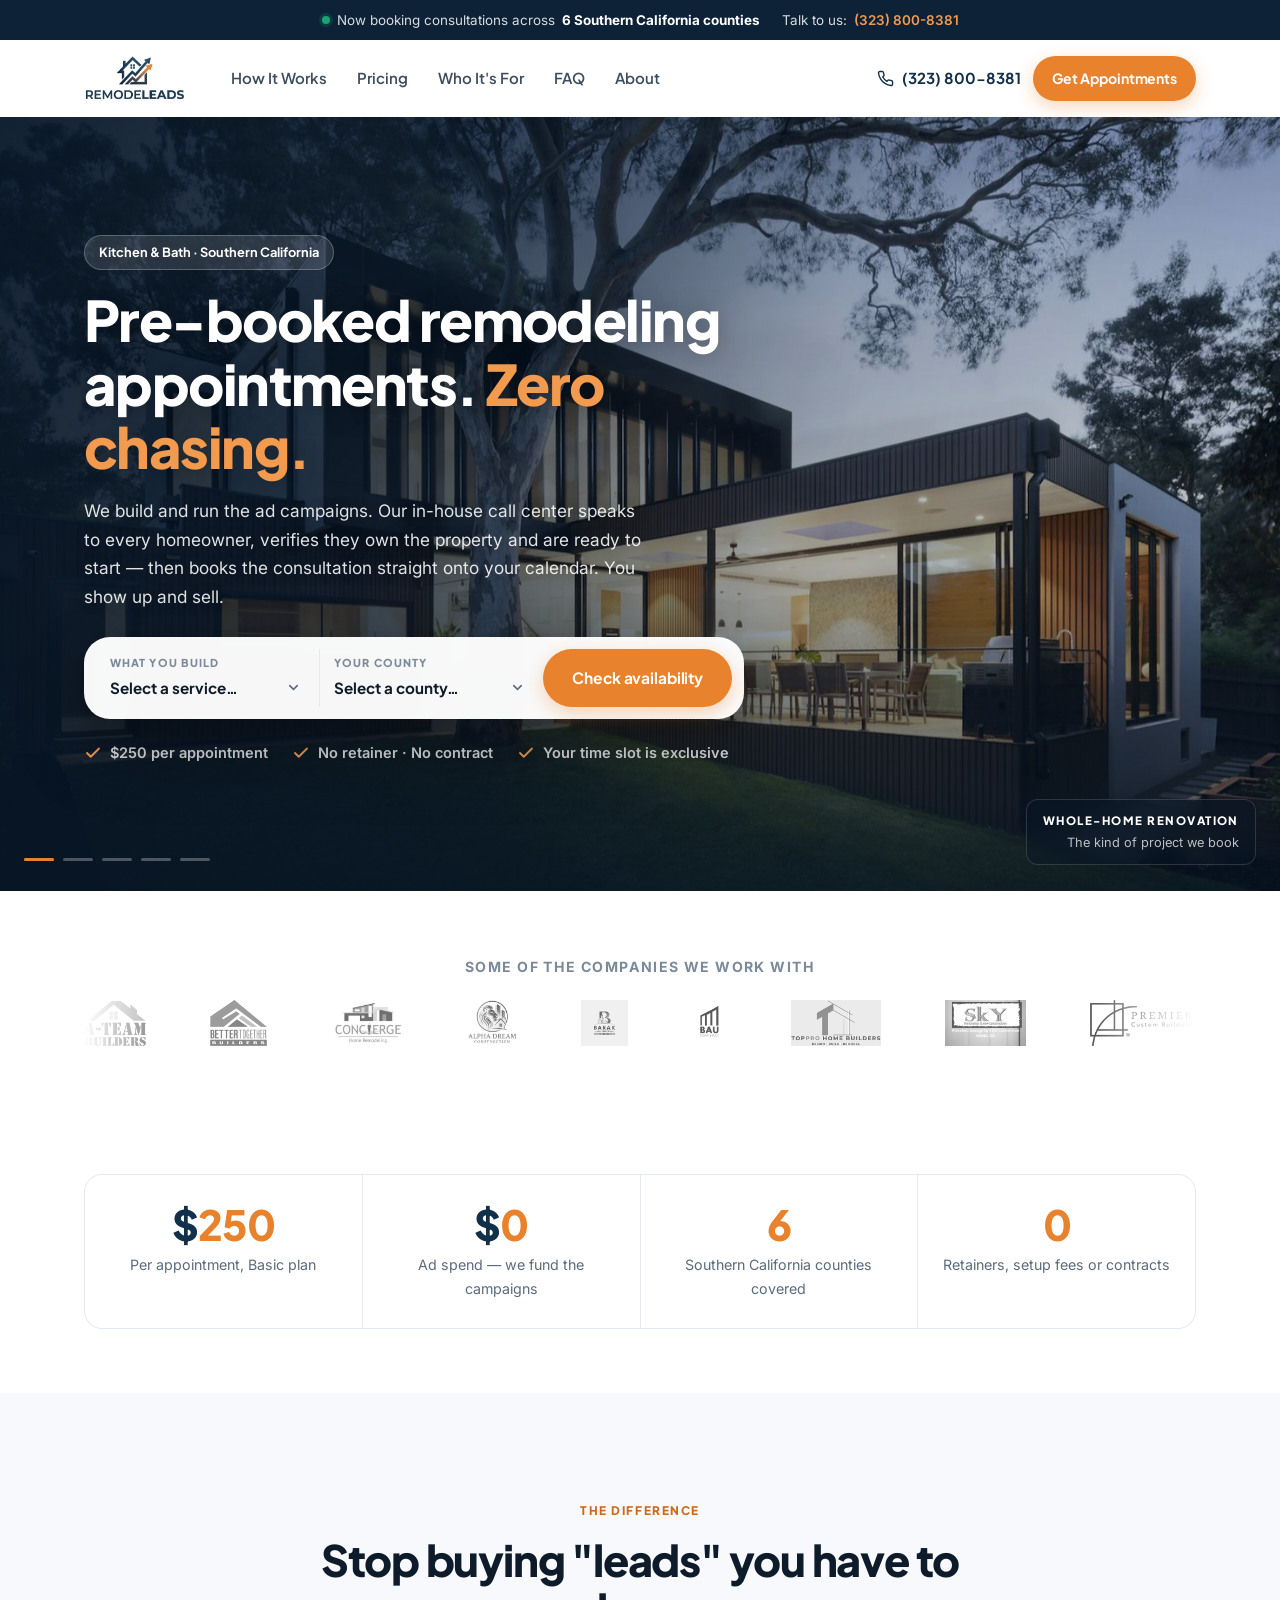
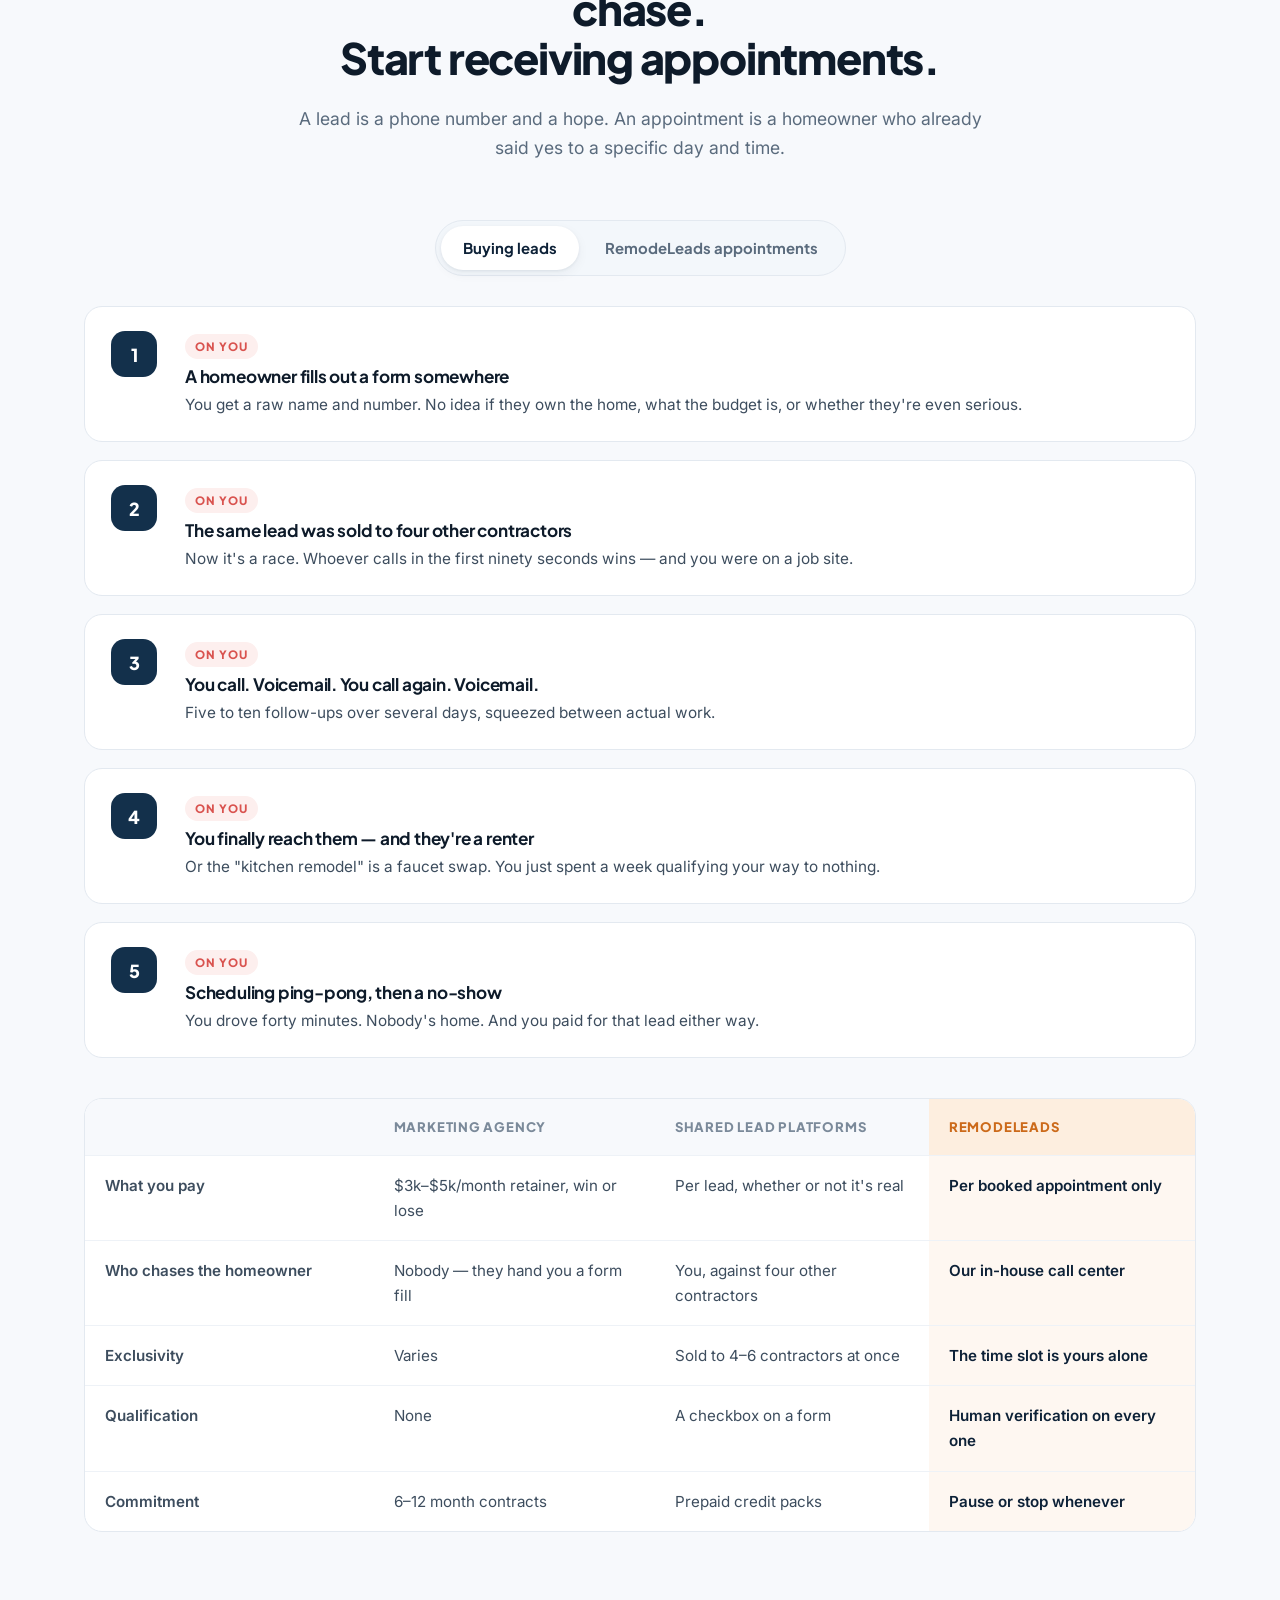
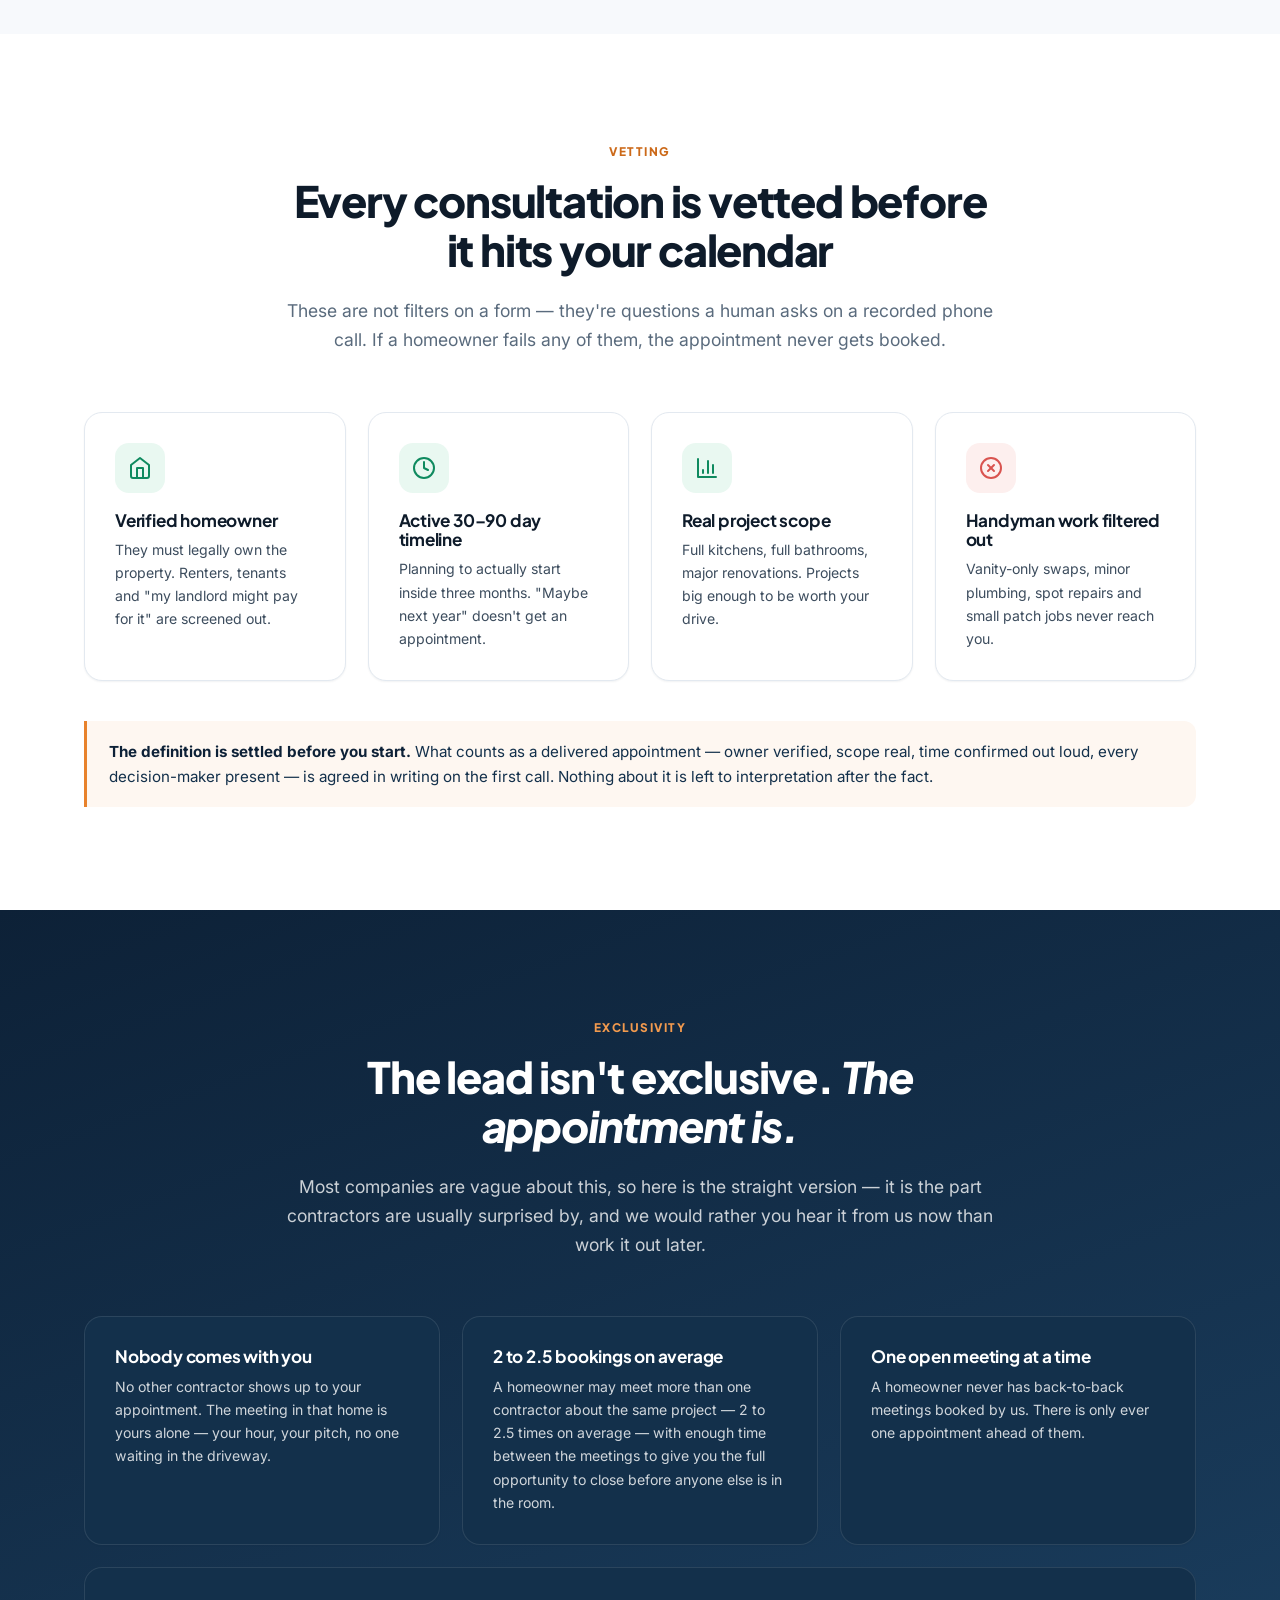
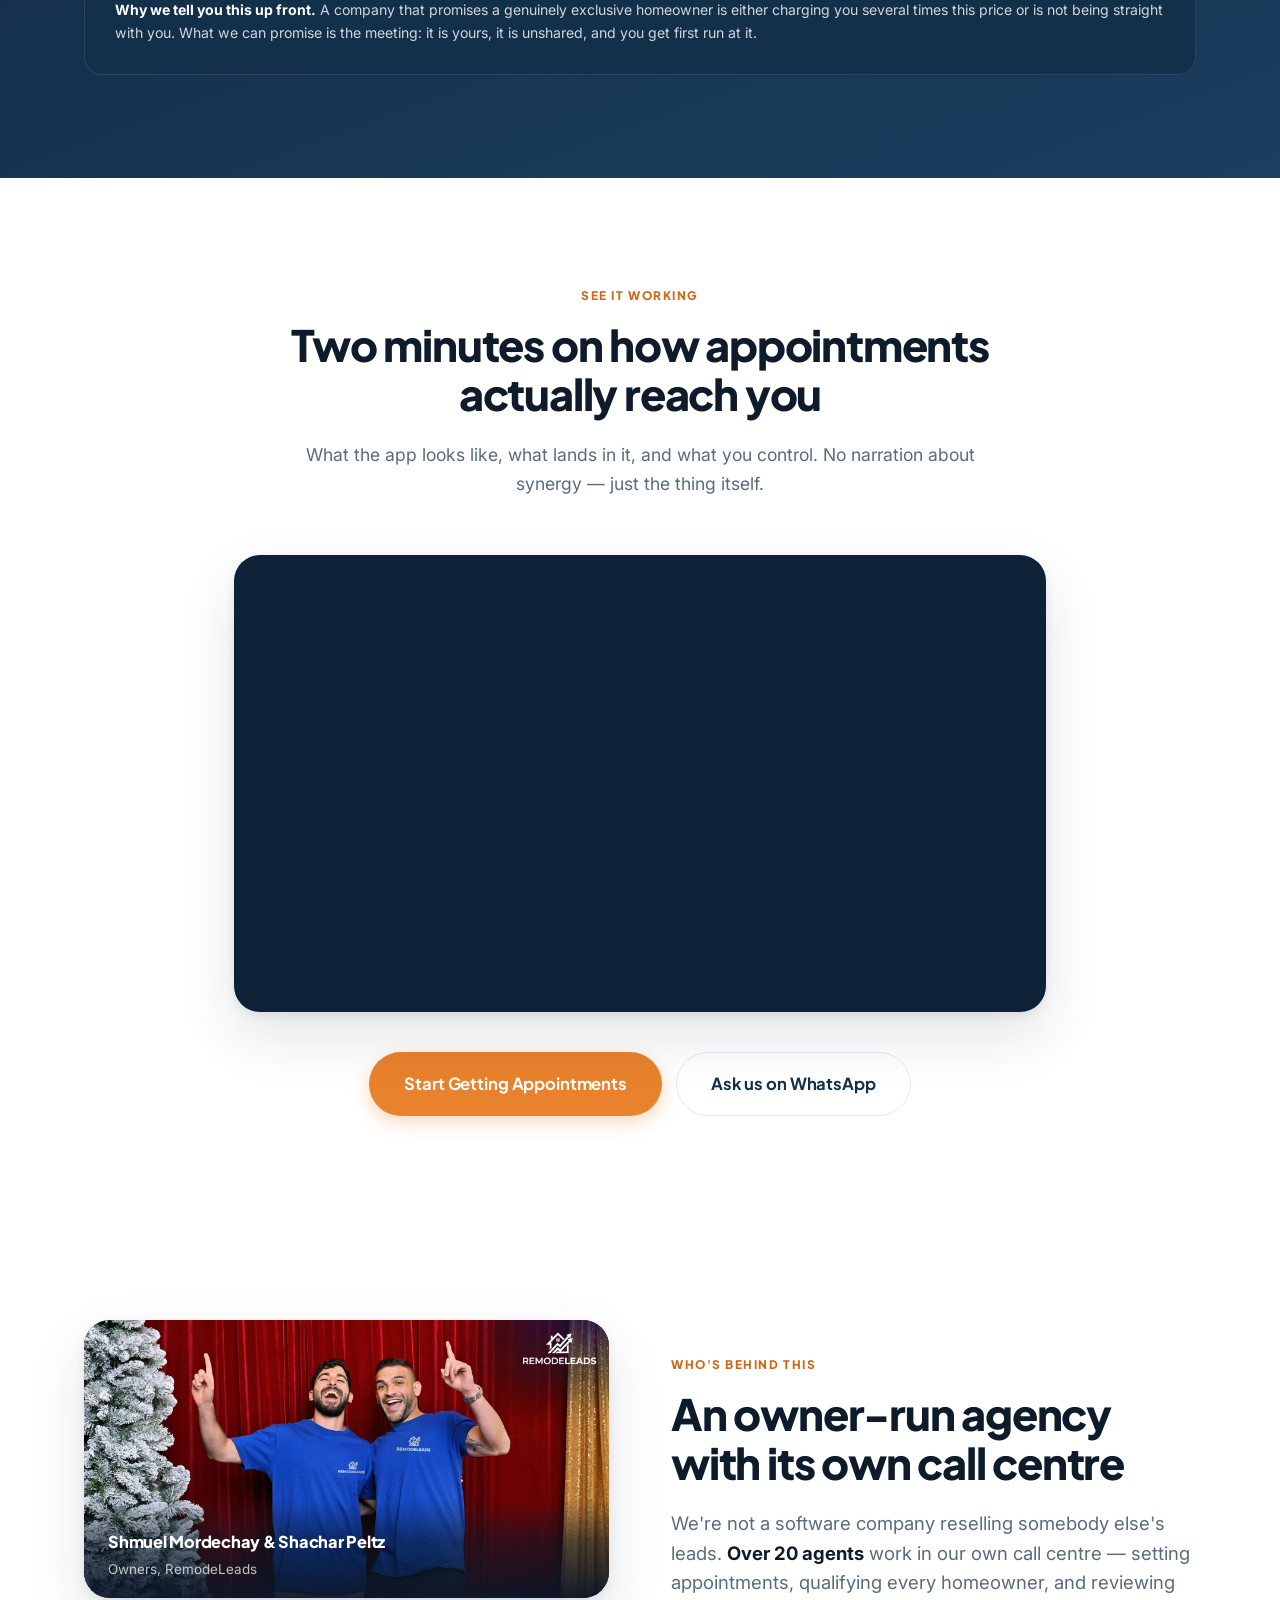
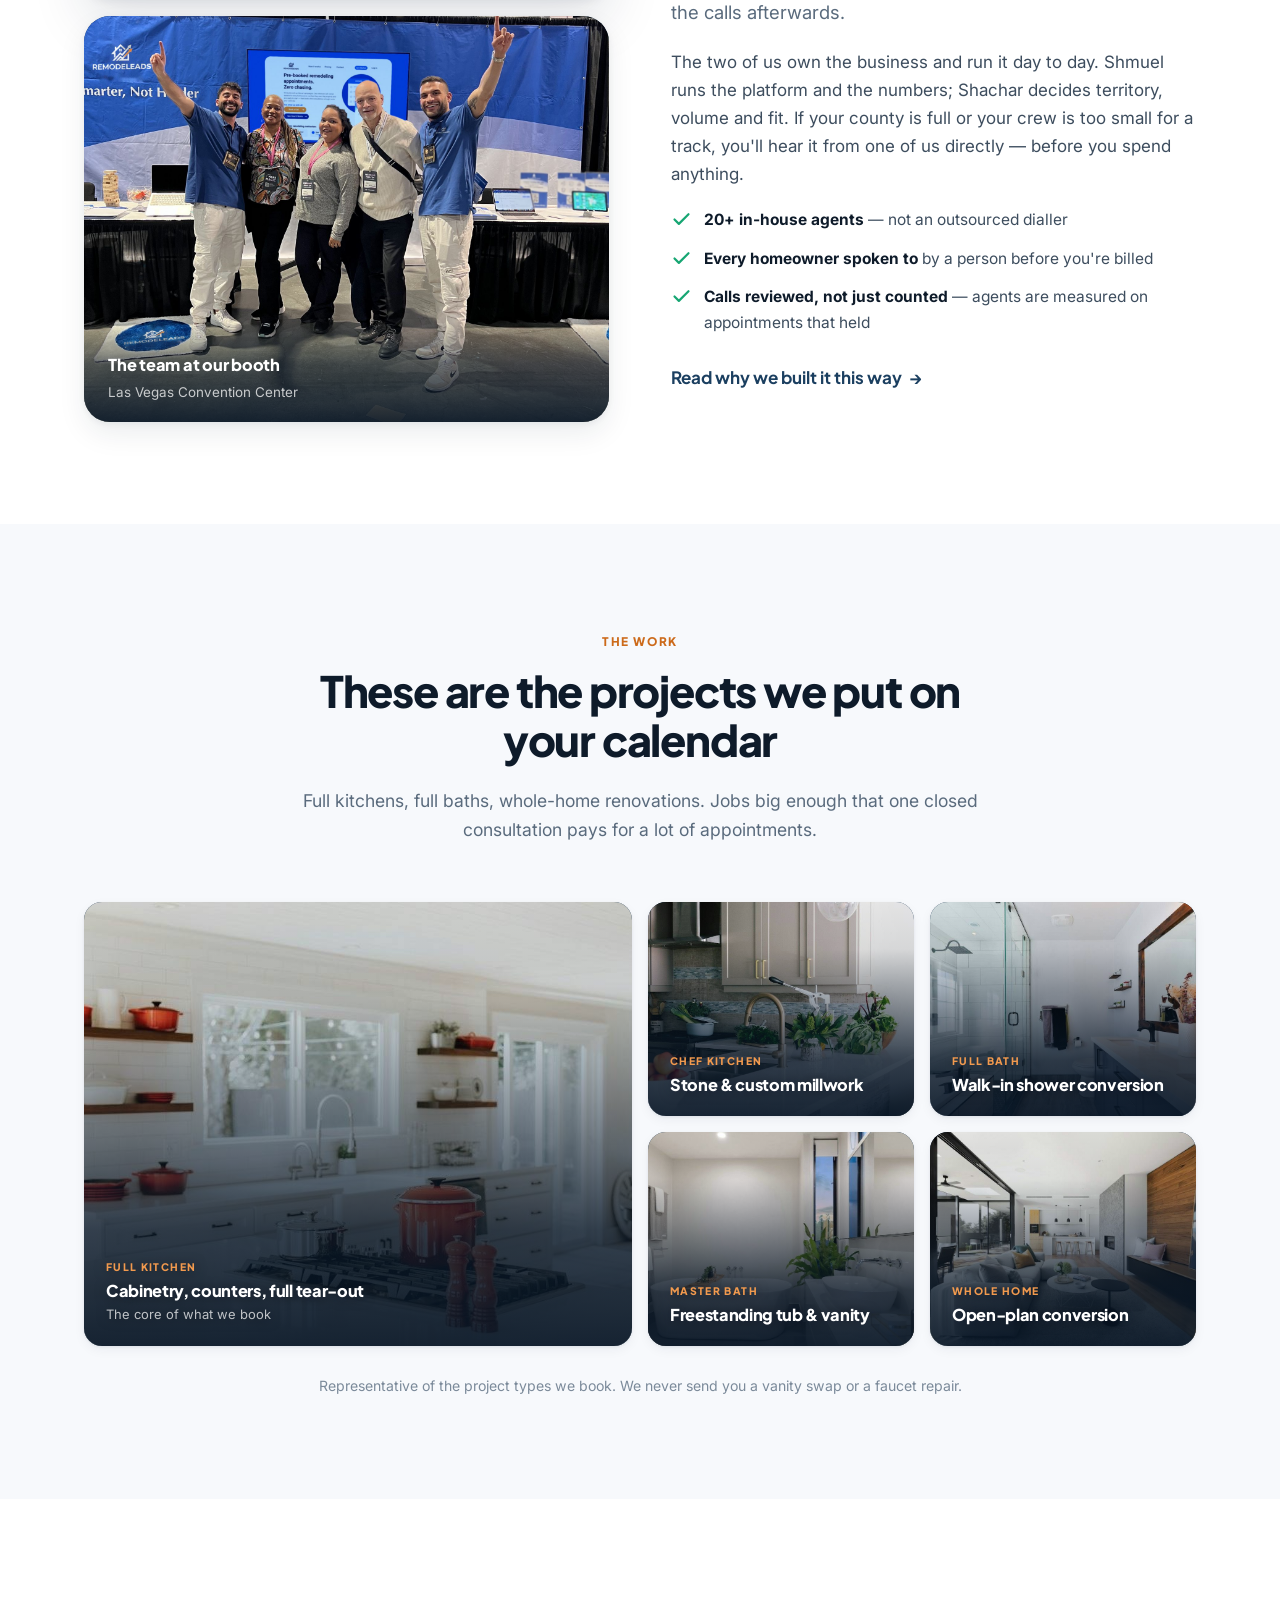
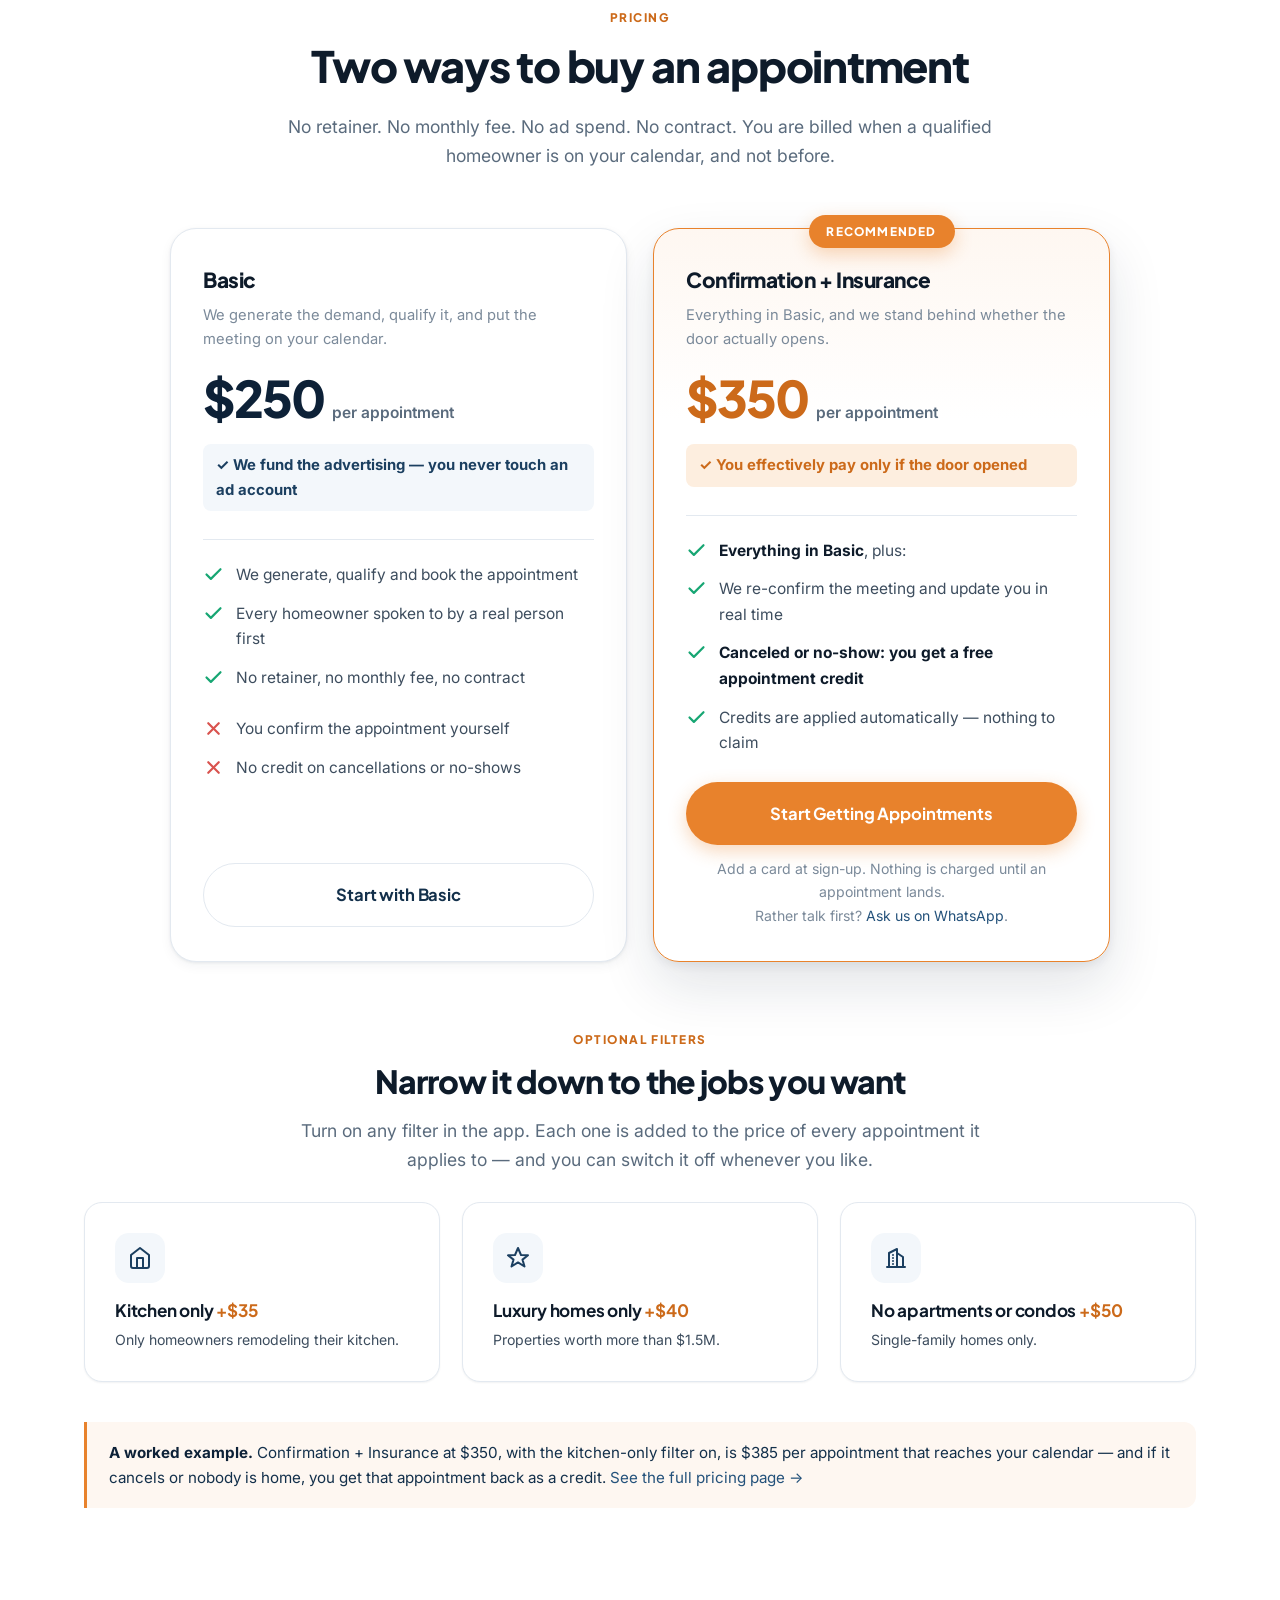
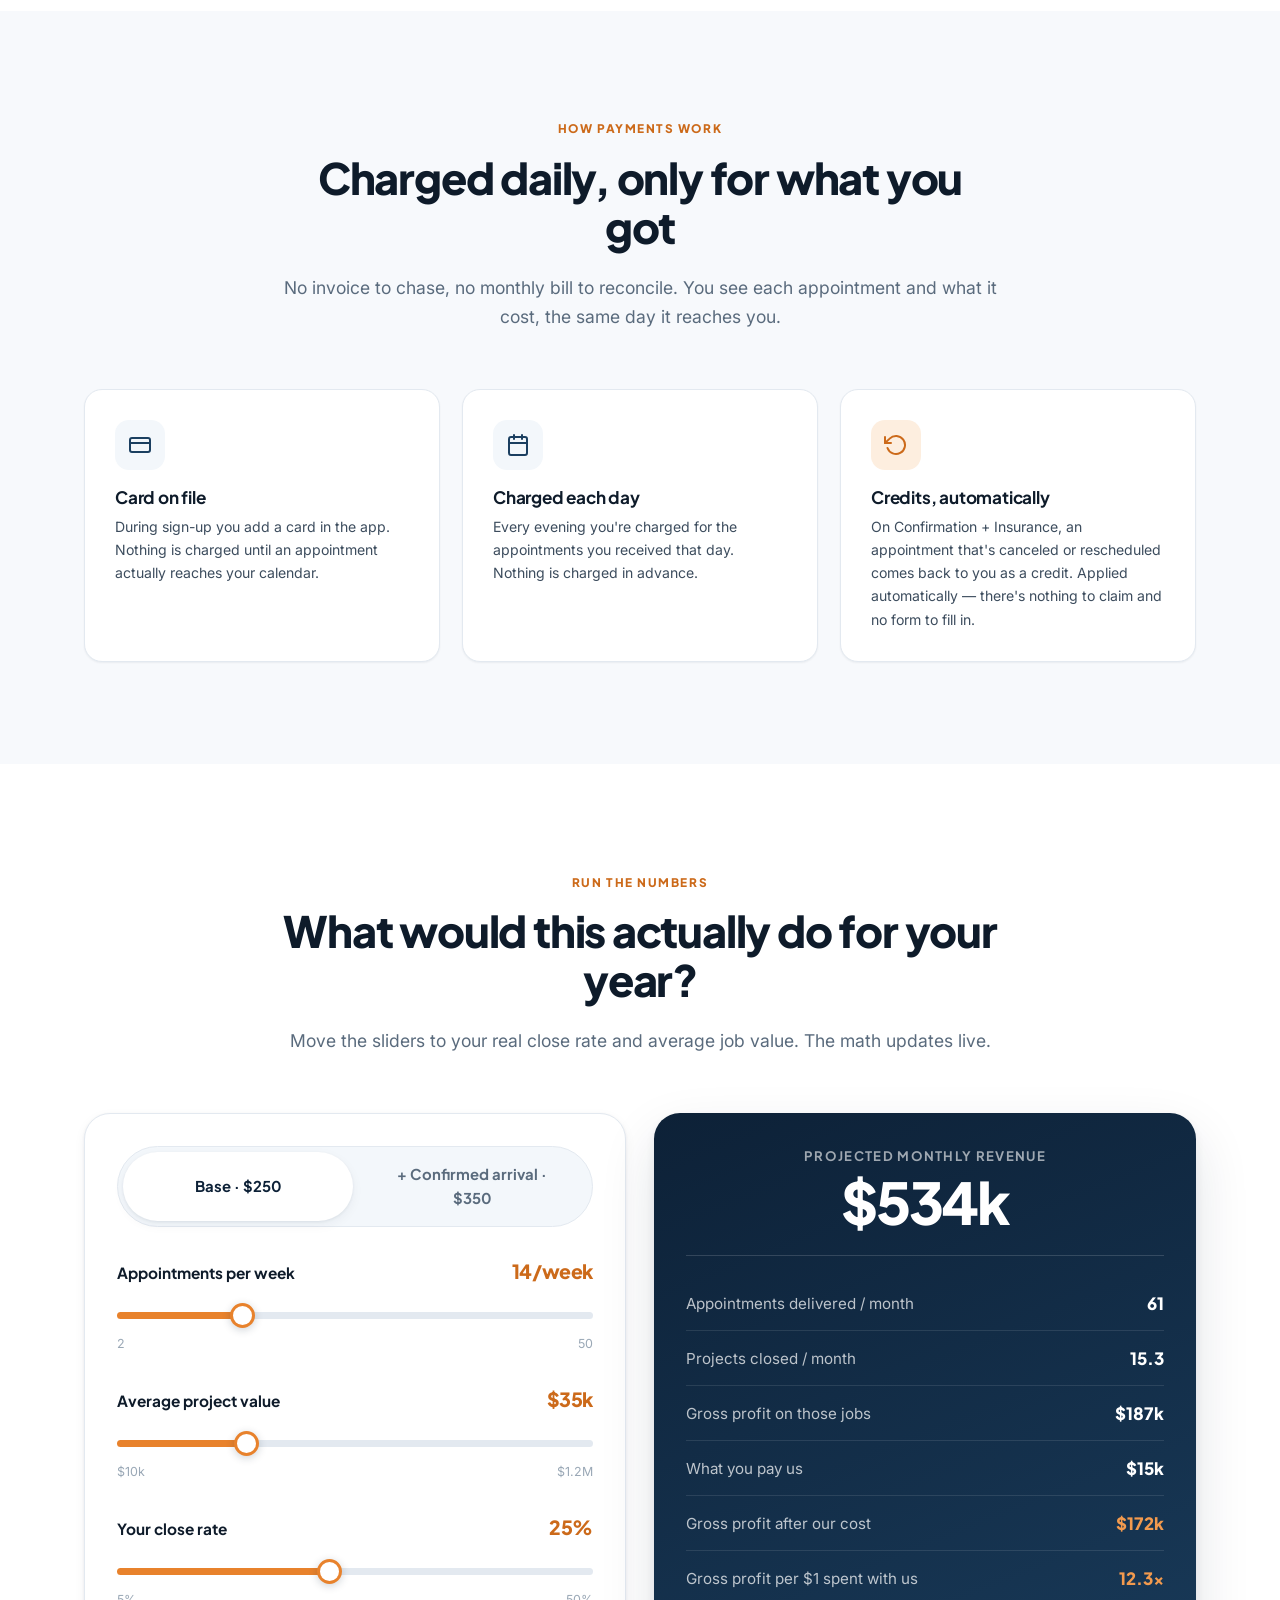
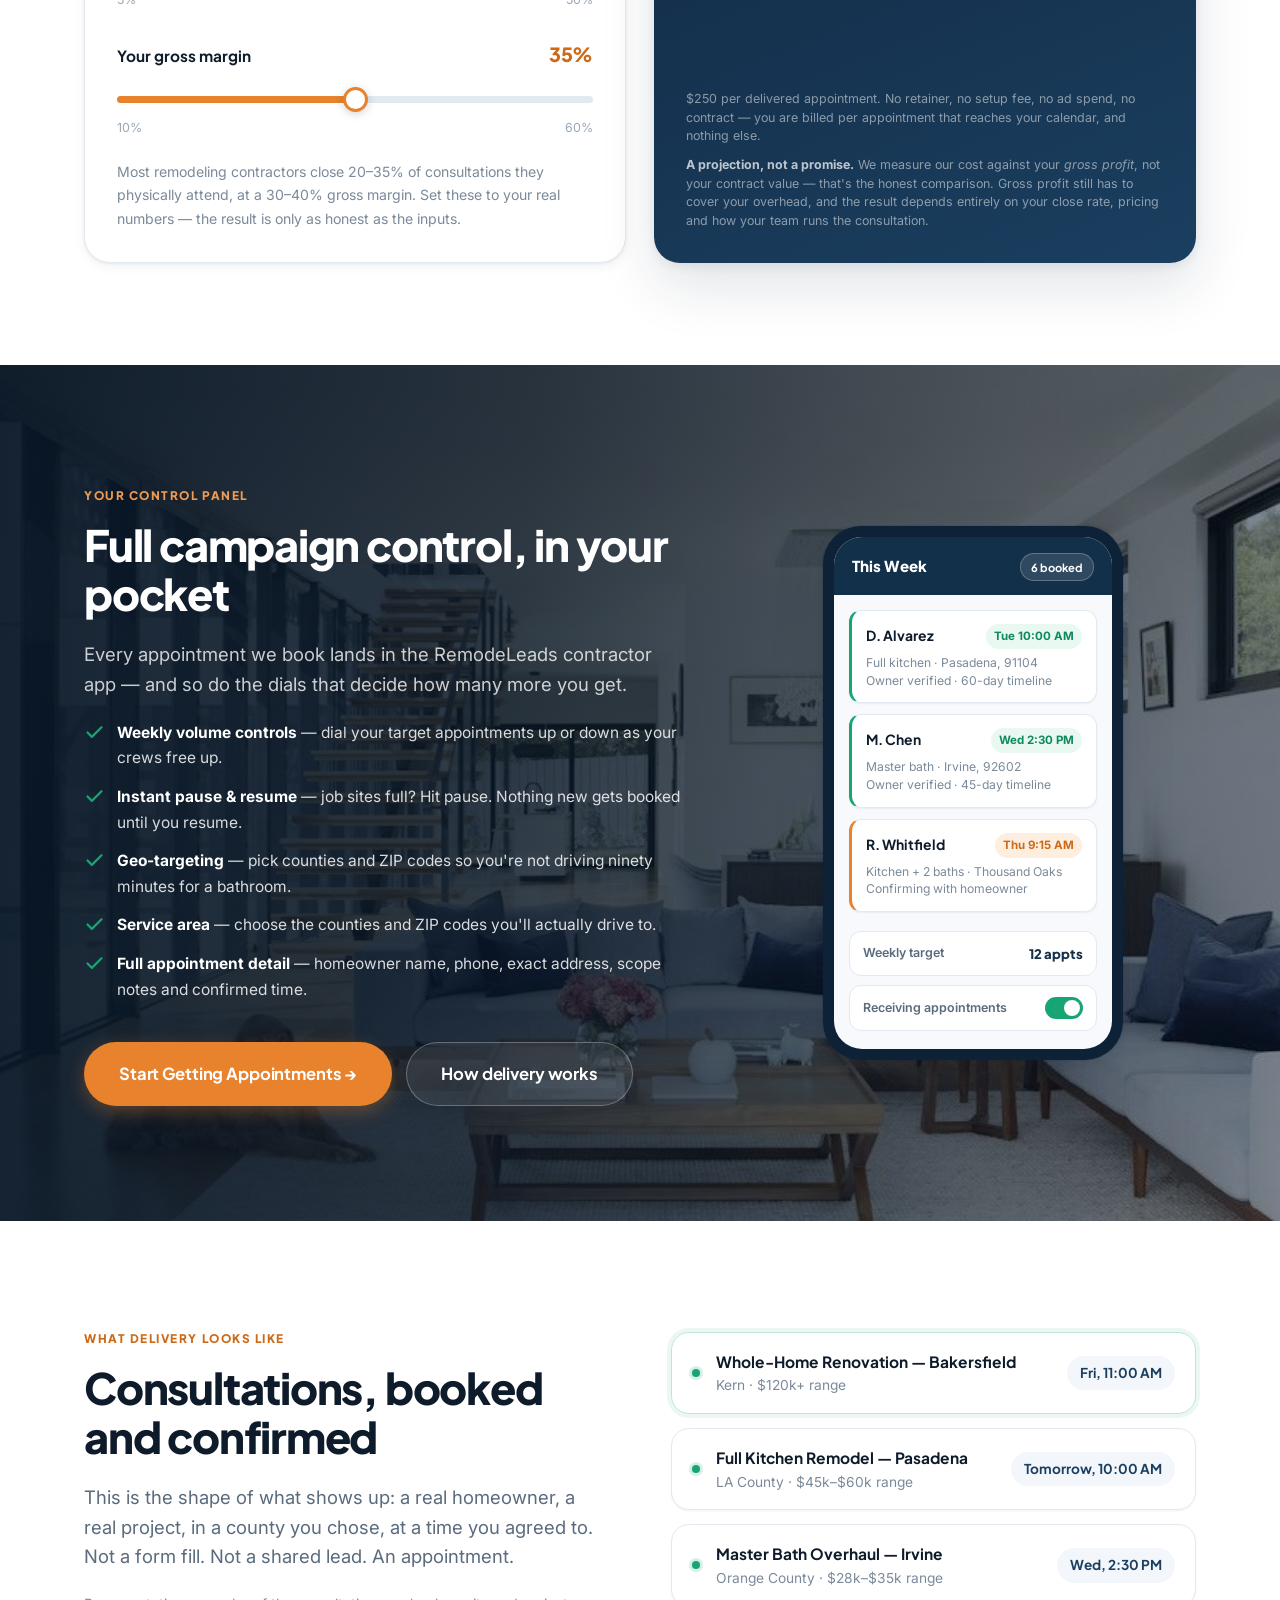
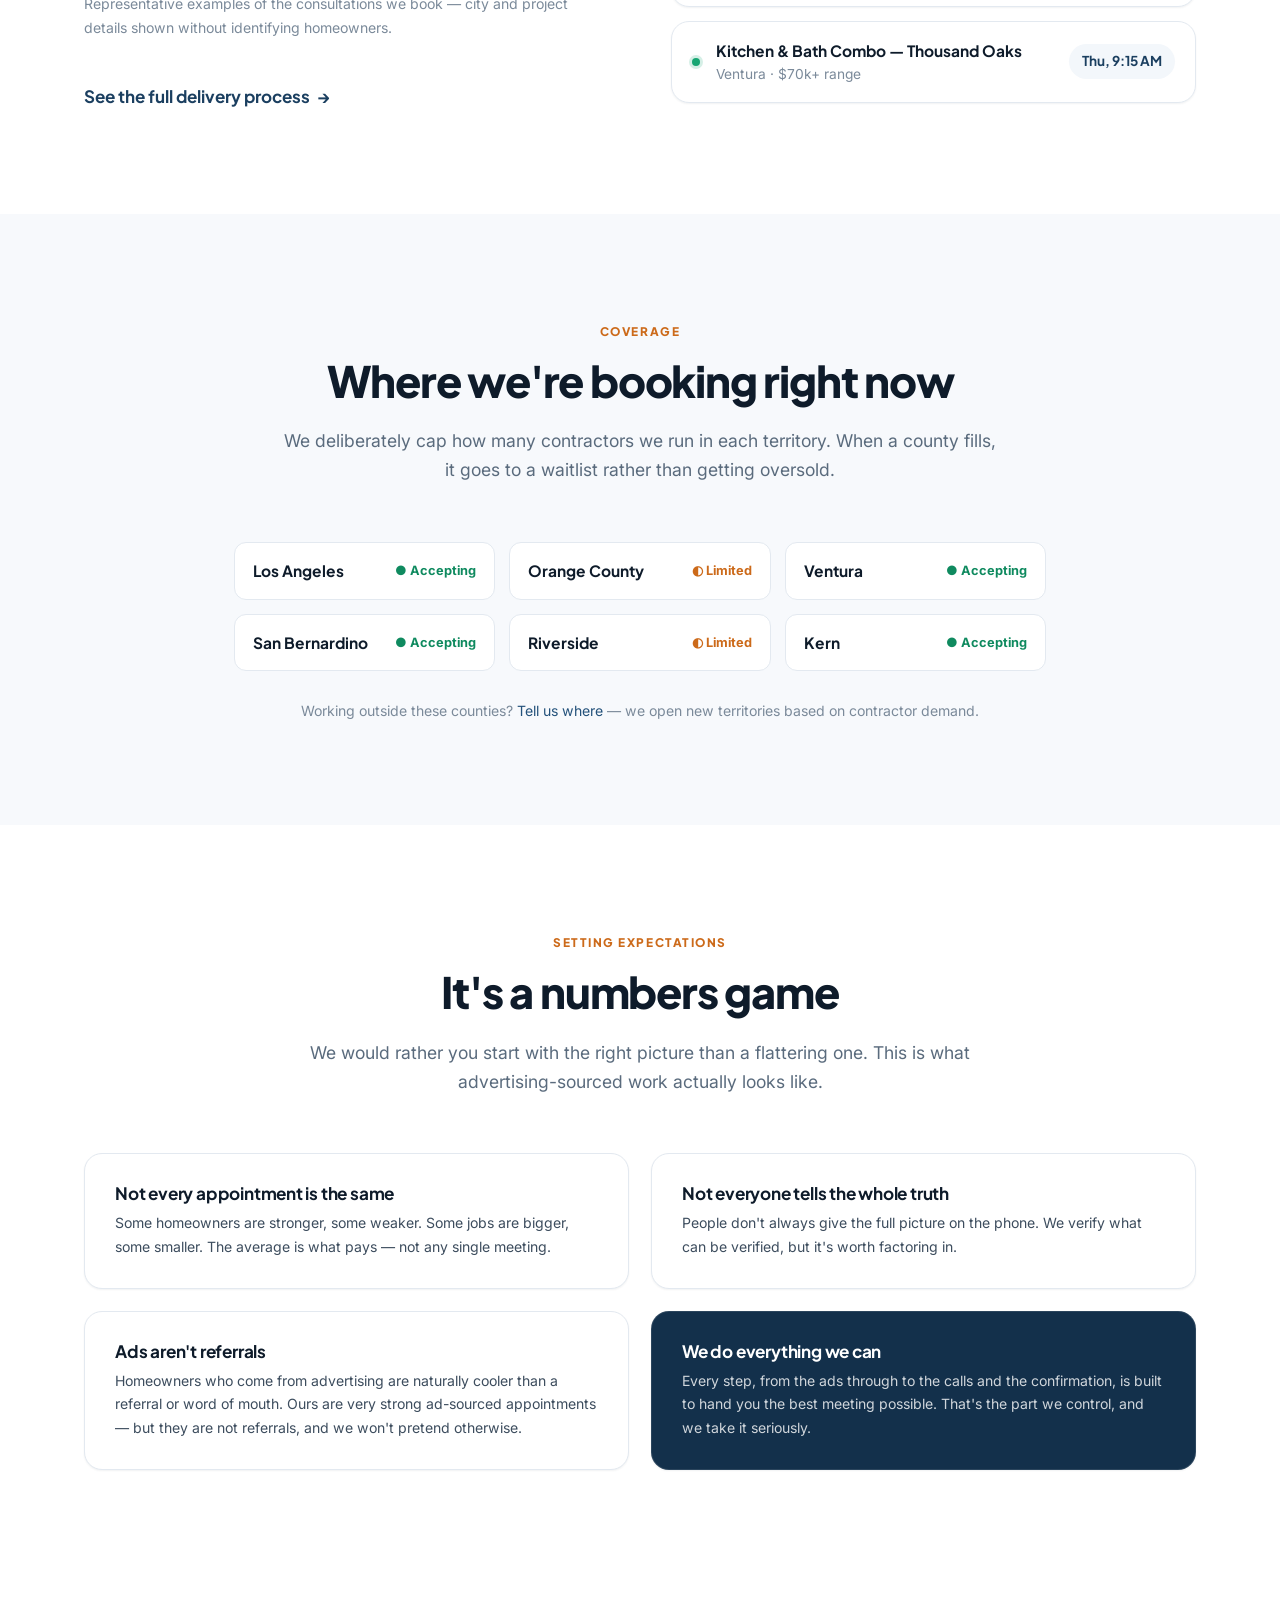
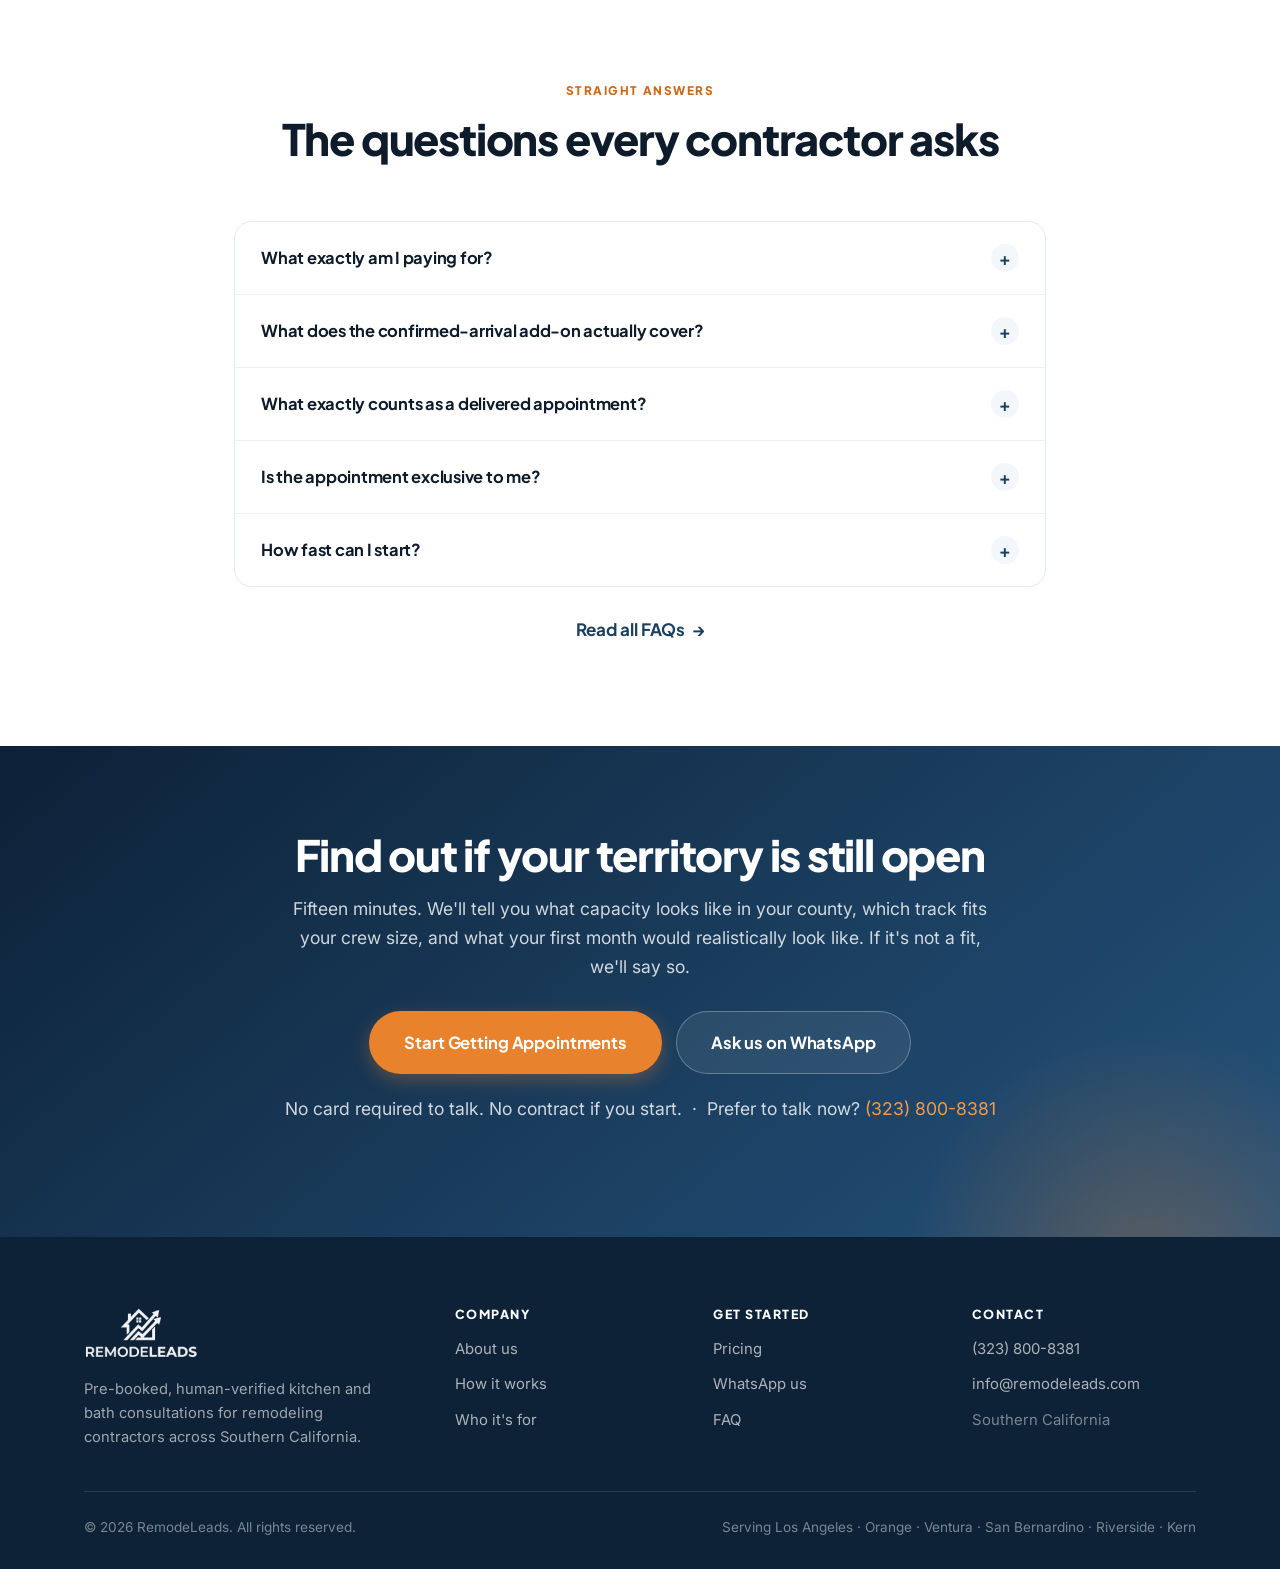
==== index.html @ 5378f680 "RemodeLeads marketing site Static HTML/CSS/JS, no build step, no dependencies. Pricing is Basic and " ====
<!DOCTYPE html>
<html lang="en-US">
<head>
<meta charset="UTF-8">
<meta name="viewport" content="width=device-width, initial-scale=1">
<title>RemodeLeads — Pre-Booked Kitchen &amp; Bath Appointments for California Contractors</title>
<meta name="description" content="We run the ad campaigns and our in-house call center qualifies every homeowner, then books the consultation straight onto your calendar. $250 per appointment. No retainer, no setup fee, no ad spend, no contract.">
<link rel="icon" type="image/png" href="assets/img/favicon.png">
<link rel="preconnect" href="https://fonts.googleapis.com">
<link rel="preconnect" href="https://fonts.gstatic.com" crossorigin>
<link href="https://fonts.googleapis.com/css2?family=Inter:wght@400;500;600;700&family=Plus+Jakarta+Sans:wght@600;700;800&display=swap" rel="stylesheet">
<noscript><style>.reveal{opacity:1!important;transform:none!important}</style></noscript>
<link rel="stylesheet" href="assets/css/styles.css?v=7">
</head>
<body>

<!-- ============================ TOP BAR ============================ -->
<div class="topbar">
  <div class="container topbar__inner">
    <span class="topbar__item"><span class="dot dot--pulse"></span> Now booking consultations across <strong>6 Southern California counties</strong></span>
    <span class="topbar__item">Talk to us: <a href="tel:+13238008381">(323) 800-8381</a></span>
  </div>
</div>

<!-- ============================ HEADER ============================= -->
<header class="site-header">
  <div class="container">
    <nav class="nav" aria-label="Main">
      <a class="nav__logo" href="index.html" aria-label="RemodeLeads home">
        <img src="assets/img/logo.png" alt="RemodeLeads">
      </a>
      <ul class="nav__links">
        <li><a href="how-it-works.html">How It Works</a></li>
        <li><a href="pricing.html">Pricing</a></li>
        <li><a href="who-its-for.html">Who It's For</a></li>
        <li><a href="faq.html">FAQ</a></li>
        <li><a href="about.html">About</a></li>
      </ul>
      <span class="nav__spacer"></span>
      <div class="nav__actions">
        <a class="nav__phone" href="tel:+13238008381">
          <svg viewBox="0 0 24 24" fill="none" stroke="currentColor" stroke-width="2" stroke-linecap="round" stroke-linejoin="round"><path d="M22 16.92v3a2 2 0 0 1-2.18 2 19.79 19.79 0 0 1-8.63-3.07 19.5 19.5 0 0 1-6-6 19.79 19.79 0 0 1-3.07-8.67A2 2 0 0 1 4.11 2h3a2 2 0 0 1 2 1.72c.13.96.36 1.9.7 2.81a2 2 0 0 1-.45 2.11L8.09 9.91a16 16 0 0 0 6 6l1.27-1.27a2 2 0 0 1 2.11-.45c.9.34 1.85.57 2.81.7A2 2 0 0 1 22 16.92z"/></svg>
          <span>(323) 800-8381</span>
        </a>
        <a class="btn btn--primary btn--sm" href="https://app.remodeleads.com/join">Get Appointments</a>
        <button class="nav__toggle" aria-label="Open menu" aria-expanded="false"><span></span></button>
      </div>
    </nav>
  </div>
  <div class="mobile-menu">
    <div class="container">
      <ul>
        <li><a href="how-it-works.html">How It Works</a></li>
        <li><a href="pricing.html">Pricing</a></li>
        <li><a href="who-its-for.html">Who It's For</a></li>
        <li><a href="faq.html">FAQ</a></li>
        <li><a href="about.html">About</a></li>
      </ul>
      <a class="btn btn--primary btn--block" href="https://app.remodeleads.com/join">Start Getting Appointments</a>
    </div>
  </div>
</header>

<main>

<!-- ============================== HERO ============================= -->
<!-- Full-bleed photo slideshow. Slides + captions are defined in the SLIDES
     array in site.js; the first one is inlined here so it paints immediately. -->
<section class="hero">
  <div class="hero__bg" id="hero-bg" aria-hidden="true">
    <div class="hero__slide is-active" style="background-image:url('assets/img/hero/hero-1.jpg')"></div>
  </div>
  <div class="hero__scrim" aria-hidden="true"></div>

  <div class="container">
    <div class="hero__inner">
      <span class="badge badge--light">Kitchen &amp; Bath · Southern California</span>
      <h1 class="mt-0" style="margin-top:18px">Pre-booked remodeling appointments. <em>Zero chasing.</em></h1>
      <p class="hero__sub">
        We build and run the ad campaigns. Our in-house call center speaks to every homeowner,
        verifies they own the property and are ready to start — then books the consultation
        straight onto your calendar. You show up and sell.
      </p>

      <!-- Territory checker, styled as a search bar sitting on the photo -->
      <form id="territory-form" class="hero-search" novalidate>
        <div class="hero-search__field">
          <label class="hero-search__label" for="territory-service">What you build</label>
          <select id="territory-service" aria-label="Service type">
            <option value="">Select a service…</option>
            <option>Full Kitchen Remodel</option>
            <option>Full Bathroom Remodel</option>
            <option>Kitchen &amp; Bath Combo</option>
            <option>Whole-Home Renovation</option>
          </select>
        </div>
        <div class="hero-search__field">
          <label class="hero-search__label" for="territory-county">Your county</label>
          <select id="territory-county" aria-label="County">
            <option value="">Select a county…</option>
            <!-- Counties injected from CONFIG in site.js -->
          </select>
        </div>
        <button class="btn btn--primary hero-search__btn" type="submit">Check availability</button>
      </form>

      <div class="hero__result" id="territory-result" role="status" aria-live="polite"></div>
      <div class="btn-row mt-3" id="territory-actions" style="display:none">
        <a class="btn btn--primary" id="territory-cta" href="https://app.remodeleads.com/join">Start Getting Appointments →</a>
        <a class="btn btn--white" href="https://wa.me/972557127466?text=Hi%2C%20I%20came%20from%20your%20website%20and%20I%27d%20love%20to%20ask%20a%20few%20questions." target="_blank" rel="noopener">Ask a question first</a>
      </div>

      <div class="hero__proof">
        <span class="hero__proof-item">
          <svg viewBox="0 0 24 24" fill="none" stroke="currentColor" stroke-width="2.5" stroke-linecap="round" stroke-linejoin="round"><polyline points="20 6 9 17 4 12"/></svg>
          $250 per appointment
        </span>
        <span class="hero__proof-item">
          <svg viewBox="0 0 24 24" fill="none" stroke="currentColor" stroke-width="2.5" stroke-linecap="round" stroke-linejoin="round"><polyline points="20 6 9 17 4 12"/></svg>
          No retainer · No contract
        </span>
        <span class="hero__proof-item">
          <svg viewBox="0 0 24 24" fill="none" stroke="currentColor" stroke-width="2.5" stroke-linecap="round" stroke-linejoin="round"><polyline points="20 6 9 17 4 12"/></svg>
          Your time slot is exclusive
        </span>
      </div>
    </div>
  </div>

  <div class="hero__caption" id="hero-caption" aria-hidden="true">
    <div class="hero__caption-title">Whole-Home Renovation</div>
    <div class="hero__caption-sub">The kind of project we book</div>
  </div>

  <div class="hero__dots" id="hero-dots" role="tablist" aria-label="Featured project"></div>
</section>

<!-- ========================= CLIENT LOGO BAND ====================== -->
<!-- Renders only once real logos load from assets/img/clients/ — see the
     CLIENT_NAMES block in site.js and the README in that folder. -->
<section class="section section--tight logo-band" id="logo-band">
  <div class="container">
    <p class="text-center small muted" style="letter-spacing:.1em;text-transform:uppercase;font-weight:700;margin-bottom:22px">
      Some of the companies we work with
    </p>
    <div class="marquee">
      <div class="marquee__track"></div>
    </div>
  </div>
</section>

<!-- ============================= STATS ============================= -->
<section class="section section--tight">
  <div class="container">
    <div class="stats reveal">
      <div class="stat">
        <div class="stat__num">$<span data-count="250">250</span></div>
        <div class="stat__label">Per appointment, Basic plan</div>
      </div>
      <div class="stat">
        <div class="stat__num">$<span data-count="0">0</span></div>
        <div class="stat__label">Ad spend — we fund the campaigns</div>
      </div>
      <div class="stat">
        <div class="stat__num"><span data-count="6">6</span></div>
        <div class="stat__label">Southern California counties covered</div>
      </div>
      <div class="stat">
        <div class="stat__num"><span data-count="0">0</span></div>
        <div class="stat__label">Retainers, setup fees or contracts</div>
      </div>
    </div>
  </div>
</section>

<!-- ================== LEADS VS APPOINTMENTS (TABS) ================= -->
<section class="section section--soft">
  <div class="container">
    <div class="section-head reveal">
      <span class="eyebrow">The difference</span>
      <h2>Stop buying "leads" you have to chase.<br>Start receiving appointments.</h2>
      <p>A lead is a phone number and a hope. An appointment is a homeowner who already said yes to a specific day and time.</p>
    </div>

    <div data-tabs class="reveal">
      <div class="text-center">
        <div class="tabs" role="tablist" aria-label="Compare approaches">
          <button data-tab="old" class="is-active" role="tab" aria-selected="true">Buying leads</button>
          <button data-tab="new" role="tab" aria-selected="false">RemodeLeads appointments</button>
        </div>
      </div>

      <!-- OLD WAY -->
      <div data-panel="old" class="tab-panel is-active">
        <div class="steps">
          <div class="step">
            <div class="step__num">1</div>
            <div>
              <span class="step__tag step__tag--us" style="background:var(--red-050);color:var(--red-500)">On you</span>
              <h4>A homeowner fills out a form somewhere</h4>
              <p>You get a raw name and number. No idea if they own the home, what the budget is, or whether they're even serious.</p>
            </div>
          </div>
          <div class="step">
            <div class="step__num">2</div>
            <div>
              <span class="step__tag step__tag--us" style="background:var(--red-050);color:var(--red-500)">On you</span>
              <h4>The same lead was sold to four other contractors</h4>
              <p>Now it's a race. Whoever calls in the first ninety seconds wins — and you were on a job site.</p>
            </div>
          </div>
          <div class="step">
            <div class="step__num">3</div>
            <div>
              <span class="step__tag step__tag--us" style="background:var(--red-050);color:var(--red-500)">On you</span>
              <h4>You call. Voicemail. You call again. Voicemail.</h4>
              <p>Five to ten follow-ups over several days, squeezed between actual work.</p>
            </div>
          </div>
          <div class="step">
            <div class="step__num">4</div>
            <div>
              <span class="step__tag step__tag--us" style="background:var(--red-050);color:var(--red-500)">On you</span>
              <h4>You finally reach them — and they're a renter</h4>
              <p>Or the "kitchen remodel" is a faucet swap. You just spent a week qualifying your way to nothing.</p>
            </div>
          </div>
          <div class="step">
            <div class="step__num">5</div>
            <div>
              <span class="step__tag step__tag--us" style="background:var(--red-050);color:var(--red-500)">On you</span>
              <h4>Scheduling ping-pong, then a no-show</h4>
              <p>You drove forty minutes. Nobody's home. And you paid for that lead either way.</p>
            </div>
          </div>
        </div>
      </div>

      <!-- NEW WAY -->
      <div data-panel="new" class="tab-panel">
        <div class="steps">
          <div class="step step--them">
            <div class="step__num">1</div>
            <div>
              <span class="step__tag step__tag--us">We handle it</span>
              <h4>We run the campaigns</h4>
              <p>Targeted kitchen &amp; bath advertising built, launched and optimized by us — and funded by us. You never touch an ad account or put money into one.</p>
            </div>
          </div>
          <div class="step step--them">
            <div class="step__num">2</div>
            <div>
              <span class="step__tag step__tag--us">We handle it</span>
              <h4>Our call center actually talks to them</h4>
              <p>Real people, not a chatbot. We confirm they own the property, the project scope is real, and the timeline is 30–90 days.</p>
            </div>
          </div>
          <div class="step step--them">
            <div class="step__num">3</div>
            <div>
              <span class="step__tag step__tag--us">We handle it</span>
              <h4>We lock an exact date and time</h4>
              <p>Against your real availability and your travel radius — not a "sometime next week" maybe.</p>
            </div>
          </div>
          <div class="step step--them">
            <div class="step__num">4</div>
            <div>
              <span class="step__tag step__tag--us">We handle it</span>
              <h4>It lands in your app</h4>
              <p>Name, phone, exact address, scope notes and the confirmed time — pushed to your RemodeLeads contractor app.</p>
            </div>
          </div>
          <div class="step step--you">
            <div class="step__num">5</div>
            <div>
              <span class="step__tag step__tag--you">Your job</span>
              <h4>You show up and close</h4>
              <p>One thing on your plate: walk in, measure, present, sign. That's the entire ask.</p>
            </div>
          </div>
        </div>
      </div>
    </div>

    <div class="table-wrap mt-4 reveal">
      <table class="compare">
        <thead>
          <tr>
            <th scope="col"></th>
            <th scope="col">Marketing agency</th>
            <th scope="col">Shared lead platforms</th>
            <th scope="col" class="col-ours">RemodeLeads</th>
          </tr>
        </thead>
        <tbody>
          <tr>
            <th scope="row">What you pay</th>
            <td>$3k–$5k/month retainer, win or lose</td>
            <td>Per lead, whether or not it's real</td>
            <td class="col-ours">Per booked appointment only</td>
          </tr>
          <tr>
            <th scope="row">Who chases the homeowner</th>
            <td>Nobody — they hand you a form fill</td>
            <td>You, against four other contractors</td>
            <td class="col-ours">Our in-house call center</td>
          </tr>
          <tr>
            <th scope="row">Exclusivity</th>
            <td>Varies</td>
            <td>Sold to 4–6 contractors at once</td>
            <td class="col-ours">The time slot is yours alone</td>
          </tr>
          <tr>
            <th scope="row">Qualification</th>
            <td>None</td>
            <td>A checkbox on a form</td>
            <td class="col-ours">Human verification on every one</td>
          </tr>
          <tr>
            <th scope="row">Commitment</th>
            <td>6–12 month contracts</td>
            <td>Prepaid credit packs</td>
            <td class="col-ours">Pause or stop whenever</td>
          </tr>
        </tbody>
      </table>
    </div>
  </div>
</section>

<!-- ========================= QUALIFICATION ========================= -->
<section class="section">
  <div class="container">
    <div class="section-head reveal">
      <span class="eyebrow">Vetting</span>
      <h2>Every consultation is vetted before it hits your calendar</h2>
      <p>These are not filters on a form — they're questions a human asks on a recorded phone call. If a homeowner fails any of them, the appointment never gets booked.</p>
    </div>

    <div class="grid grid-4">
      <div class="card card--hover reveal">
        <div class="icon-box icon-box--green">
          <svg viewBox="0 0 24 24" fill="none" stroke="currentColor" stroke-width="2" stroke-linecap="round" stroke-linejoin="round"><path d="M3 9l9-7 9 7v11a2 2 0 0 1-2 2H5a2 2 0 0 1-2-2z"/><polyline points="9 22 9 12 15 12 15 22"/></svg>
        </div>
        <h4>Verified homeowner</h4>
        <p class="small">They must legally own the property. Renters, tenants and "my landlord might pay for it" are screened out.</p>
      </div>
      <div class="card card--hover reveal" data-delay="1">
        <div class="icon-box icon-box--green">
          <svg viewBox="0 0 24 24" fill="none" stroke="currentColor" stroke-width="2" stroke-linecap="round" stroke-linejoin="round"><circle cx="12" cy="12" r="10"/><polyline points="12 6 12 12 16 14"/></svg>
        </div>
        <h4>Active 30–90 day timeline</h4>
        <p class="small">Planning to actually start inside three months. "Maybe next year" doesn't get an appointment.</p>
      </div>
      <div class="card card--hover reveal" data-delay="2">
        <div class="icon-box icon-box--green">
          <svg viewBox="0 0 24 24" fill="none" stroke="currentColor" stroke-width="2" stroke-linecap="round" stroke-linejoin="round"><path d="M3 3v18h18"/><path d="M18 17V9M13 17V5M8 17v-3"/></svg>
        </div>
        <h4>Real project scope</h4>
        <p class="small">Full kitchens, full bathrooms, major renovations. Projects big enough to be worth your drive.</p>
      </div>
      <div class="card card--hover reveal" data-delay="3">
        <div class="icon-box" style="background:var(--red-050);color:var(--red-500)">
          <svg viewBox="0 0 24 24" fill="none" stroke="currentColor" stroke-width="2" stroke-linecap="round" stroke-linejoin="round"><circle cx="12" cy="12" r="10"/><line x1="15" y1="9" x2="9" y2="15"/><line x1="9" y1="9" x2="15" y2="15"/></svg>
        </div>
        <h4>Handyman work filtered out</h4>
        <p class="small">Vanity-only swaps, minor plumbing, spot repairs and small patch jobs never reach you.</p>
      </div>
    </div>

    <div class="note mt-4 reveal">
      <strong>The definition is settled before you start.</strong> What counts as a delivered
      appointment — owner verified, scope real, time confirmed out loud, every decision-maker
      present — is agreed in writing on the first call. Nothing about it is left to interpretation
      after the fact.
    </div>
  </div>
</section>

<!-- ========================== EXCLUSIVITY ========================== -->
<section class="section section--navy">
  <div class="container">
    <div class="section-head reveal">
      <span class="eyebrow">Exclusivity</span>
      <h2>The lead isn't exclusive. <em>The appointment is.</em></h2>
      <p>Most companies are vague about this, so here is the straight version — it is the part
      contractors are usually surprised by, and we would rather you hear it from us now than
      work it out later.</p>
    </div>

    <div class="grid grid-3">
      <div class="card card--dark reveal">
        <h4>Nobody comes with you</h4>
        <p class="small">No other contractor shows up to your appointment. The meeting in that home
        is yours alone — your hour, your pitch, no one waiting in the driveway.</p>
      </div>
      <div class="card card--dark reveal" data-delay="1">
        <h4>2 to 2.5 bookings on average</h4>
        <p class="small">A homeowner may meet more than one contractor about the same project —
        2 to 2.5 times on average — with enough time between the meetings to give you the full
        opportunity to close before anyone else is in the room.</p>
      </div>
      <div class="card card--dark reveal" data-delay="2">
        <h4>One open meeting at a time</h4>
        <p class="small">A homeowner never has back-to-back meetings booked by us. There is only
        ever one appointment ahead of them.</p>
      </div>
    </div>

    <div class="card card--dark reveal" style="margin-top:22px">
      <p class="small mb-0"><strong>Why we tell you this up front.</strong> A company that promises a
      genuinely exclusive homeowner is either charging you several times this price or is not being
      straight with you. What we can promise is the meeting: it is yours, it is unshared, and you get
      first run at it.</p>
    </div>
  </div>
</section>

<!-- ============================= VIDEO ============================= -->
<section class="section" id="video">
  <div class="container container--narrow">
    <div class="section-head reveal">
      <span class="eyebrow">See it working</span>
      <h2>Two minutes on how appointments actually reach you</h2>
      <p>What the app looks like, what lands in it, and what you control. No narration about
      synergy — just the thing itself.</p>
    </div>

    <div class="video-wrap reveal">
      <iframe src="https://player.vimeo.com/video/1219214186?dnt=1&amp;title=0&amp;byline=0&amp;portrait=0"
              title="How RemodeLeads delivers appointments to your calendar"
              loading="lazy"
              allow="autoplay; fullscreen; picture-in-picture"
              allowfullscreen></iframe>
    </div>

    <div class="btn-row btn-row--center mt-4 reveal">
      <a class="btn btn--primary btn--lg" href="https://app.remodeleads.com/join">Start Getting Appointments</a>
      <a class="btn btn--outline btn--lg" href="https://wa.me/972557127466?text=Hi%2C%20I%20came%20from%20your%20website%20and%20I%27d%20love%20to%20ask%20a%20few%20questions." target="_blank" rel="noopener">Ask us on WhatsApp</a>
    </div>
  </div>
</section>

<!-- ====================== OWNERS + CALL CENTER ===================== -->
<section class="section">
  <div class="container">
    <div class="split reveal">
      <div class="founder-stack">
        <div class="founder-photo">
          <img src="assets/img/team/founders.jpg" alt="Shmuel Mordechay and Shachar Peltz, owners of RemodeLeads" loading="lazy" width="1766" height="933">
          <div class="founder-photo__cap">
            <div class="founder-photo__names">Shmuel Mordechay &amp; Shachar Peltz</div>
            <div class="founder-photo__role">Owners, RemodeLeads</div>
          </div>
        </div>
        <div class="founder-photo">
          <img src="assets/img/team/booth.jpg" alt="The RemodeLeads team at their trade show booth in Las Vegas" loading="lazy" width="1700" height="1314">
          <div class="founder-photo__cap">
            <div class="founder-photo__names">The team at our booth</div>
            <div class="founder-photo__role">Las Vegas Convention Center</div>
          </div>
        </div>
      </div>

      <div>
        <span class="eyebrow">Who's behind this</span>
        <h2>An owner-run agency with its own call centre</h2>
        <p class="lead">
          We're not a software company reselling somebody else's leads. <strong>Over 20 agents</strong>
          work in our own call centre — setting appointments, qualifying every homeowner, and
          reviewing the calls afterwards.
        </p>
        <p>
          The two of us own the business and run it day to day. Shmuel runs the platform and the
          numbers; Shachar decides territory, volume and fit. If your county is full or your crew
          is too small for a track, you'll hear it from one of us directly — before you spend anything.
        </p>

        <ul class="check-list check-list--yes mt-3">
          <li><svg viewBox="0 0 24 24" fill="none" stroke="currentColor" stroke-width="2.5" stroke-linecap="round" stroke-linejoin="round"><polyline points="20 6 9 17 4 12"/></svg> <span><strong>20+ in-house agents</strong> — not an outsourced dialler</span></li>
          <li><svg viewBox="0 0 24 24" fill="none" stroke="currentColor" stroke-width="2.5" stroke-linecap="round" stroke-linejoin="round"><polyline points="20 6 9 17 4 12"/></svg> <span><strong>Every homeowner spoken to</strong> by a person before you're billed</span></li>
          <li><svg viewBox="0 0 24 24" fill="none" stroke="currentColor" stroke-width="2.5" stroke-linecap="round" stroke-linejoin="round"><polyline points="20 6 9 17 4 12"/></svg> <span><strong>Calls reviewed, not just counted</strong> — agents are measured on appointments that held</span></li>
        </ul>

        <a class="link-arrow mt-3" href="about.html#story" style="display:inline-flex">Read why we built it this way <span>→</span></a>
      </div>
    </div>
  </div>
</section>

<!-- ========================== WORK GALLERY ========================= -->
<section class="section section--soft" id="work">
  <div class="container">
    <div class="section-head reveal">
      <span class="eyebrow">The work</span>
      <h2>These are the projects we put on your calendar</h2>
      <p>Full kitchens, full baths, whole-home renovations. Jobs big enough that one closed
      consultation pays for a lot of appointments.</p>
    </div>

    <div class="work-grid reveal">
      <div class="work work--feature">
        <img class="work__img" src="assets/img/work/work-kitchen-1.jpg" alt="Full kitchen remodel with custom cabinetry and open shelving" loading="lazy" width="900" height="600">
        <div class="work__veil"></div>
        <div class="work__body">
          <span class="work__tag">Full Kitchen</span>
          <div class="work__title">Cabinetry, counters, full tear-out</div>
          <div class="work__meta">The core of what we book</div>
        </div>
      </div>

      <div class="work">
        <img class="work__img" src="assets/img/work/work-kitchen-2.jpg" alt="Modern kitchen with stone countertops and brass fixtures" loading="lazy" width="900" height="1350">
        <div class="work__veil"></div>
        <div class="work__body">
          <span class="work__tag">Chef Kitchen</span>
          <div class="work__title">Stone &amp; custom millwork</div>
        </div>
      </div>

      <div class="work">
        <img class="work__img" src="assets/img/work/work-bath-1.jpg" alt="Renovated bathroom with glass walk-in shower" loading="lazy" width="900" height="600">
        <div class="work__veil"></div>
        <div class="work__body">
          <span class="work__tag">Full Bath</span>
          <div class="work__title">Walk-in shower conversion</div>
        </div>
      </div>

      <div class="work">
        <img class="work__img" src="assets/img/work/work-bath-2.jpg" alt="Master bathroom with freestanding soaking tub" loading="lazy" width="900" height="601">
        <div class="work__veil"></div>
        <div class="work__body">
          <span class="work__tag">Master Bath</span>
          <div class="work__title">Freestanding tub &amp; vanity</div>
        </div>
      </div>

      <div class="work">
        <img class="work__img" src="assets/img/work/work-whole-2.jpg" alt="Open-plan living and kitchen conversion" loading="lazy" width="900" height="612">
        <div class="work__veil"></div>
        <div class="work__body">
          <span class="work__tag">Whole Home</span>
          <div class="work__title">Open-plan conversion</div>
        </div>
      </div>
    </div>

    <p class="text-center muted small mt-3 reveal">
      Representative of the project types we book. We never send you a vanity swap or a faucet repair.
    </p>
  </div>
</section>

<!-- =========================== PRICING ============================= -->
<section class="section">
  <div class="container">
    <div class="section-head reveal">
      <span class="eyebrow">Pricing</span>
      <h2>Two ways to buy an appointment</h2>
      <p>No retainer. No monthly fee. No ad spend. No contract. You are billed when a qualified
      homeowner is on your calendar, and not before.</p>
    </div>

    <div class="plans" style="max-width:940px;margin-inline:auto">

      <div class="plan reveal">
        <div class="plan__name">Basic</div>
        <div class="plan__for">We generate the demand, qualify it, and put the meeting on your calendar.</div>

        <div class="plan__price">
          <span class="plan__amount">$250</span>
          <span class="plan__unit">per appointment</span>
        </div>
        <div class="plan__budget">✓ We fund the advertising — you never touch an ad account</div>

        <div class="plan__divider"></div>
        <ul class="check-list check-list--yes">
          <li><svg viewBox="0 0 24 24" fill="none" stroke="currentColor" stroke-width="2.5" stroke-linecap="round" stroke-linejoin="round"><polyline points="20 6 9 17 4 12"/></svg> <span>We generate, qualify and book the appointment</span></li>
          <li><svg viewBox="0 0 24 24" fill="none" stroke="currentColor" stroke-width="2.5" stroke-linecap="round" stroke-linejoin="round"><polyline points="20 6 9 17 4 12"/></svg> <span>Every homeowner spoken to by a real person first</span></li>
          <li><svg viewBox="0 0 24 24" fill="none" stroke="currentColor" stroke-width="2.5" stroke-linecap="round" stroke-linejoin="round"><polyline points="20 6 9 17 4 12"/></svg> <span>No retainer, no monthly fee, no contract</span></li>
        </ul>
        <ul class="check-list check-list--no">
          <li><svg viewBox="0 0 24 24" fill="none" stroke="currentColor" stroke-width="2.5" stroke-linecap="round" stroke-linejoin="round"><line x1="18" y1="6" x2="6" y2="18"/><line x1="6" y1="6" x2="18" y2="18"/></svg> <span>You confirm the appointment yourself</span></li>
          <li><svg viewBox="0 0 24 24" fill="none" stroke="currentColor" stroke-width="2.5" stroke-linecap="round" stroke-linejoin="round"><line x1="18" y1="6" x2="6" y2="18"/><line x1="6" y1="6" x2="18" y2="18"/></svg> <span>No credit on cancellations or no-shows</span></li>
        </ul>

        <div class="plan__cta">
          <a class="btn btn--outline btn--block btn--lg" href="https://app.remodeleads.com/join">Start with Basic</a>
        </div>
      </div>

      <div class="plan plan--featured reveal" data-delay="1">
        <span class="plan__flag">Recommended</span>
        <div class="plan__name">Confirmation + Insurance</div>
        <div class="plan__for">Everything in Basic, and we stand behind whether the door actually opens.</div>

        <div class="plan__price">
          <span class="plan__amount">$350</span>
          <span class="plan__unit">per appointment</span>
        </div>
        <div class="plan__budget">✓ You effectively pay only if the door opened</div>

        <div class="plan__divider"></div>
        <ul class="check-list check-list--yes">
          <li><svg viewBox="0 0 24 24" fill="none" stroke="currentColor" stroke-width="2.5" stroke-linecap="round" stroke-linejoin="round"><polyline points="20 6 9 17 4 12"/></svg> <span><strong>Everything in Basic</strong>, plus:</span></li>
          <li><svg viewBox="0 0 24 24" fill="none" stroke="currentColor" stroke-width="2.5" stroke-linecap="round" stroke-linejoin="round"><polyline points="20 6 9 17 4 12"/></svg> <span>We re-confirm the meeting and update you in real time</span></li>
          <li><svg viewBox="0 0 24 24" fill="none" stroke="currentColor" stroke-width="2.5" stroke-linecap="round" stroke-linejoin="round"><polyline points="20 6 9 17 4 12"/></svg> <span><strong>Canceled or no-show: you get a free appointment credit</strong></span></li>
          <li><svg viewBox="0 0 24 24" fill="none" stroke="currentColor" stroke-width="2.5" stroke-linecap="round" stroke-linejoin="round"><polyline points="20 6 9 17 4 12"/></svg> <span>Credits are applied automatically — nothing to claim</span></li>
        </ul>

        <div class="plan__cta">
          <a class="btn btn--primary btn--block btn--lg" href="https://app.remodeleads.com/join">Start Getting Appointments</a>
          <p class="small muted text-center mb-0" style="margin-top:12px">Add a card at sign-up. Nothing is charged until an appointment lands.<br>Rather talk first? <a href="https://wa.me/972557127466?text=Hi%2C%20I%20came%20from%20your%20website%20and%20I%27d%20love%20to%20ask%20a%20few%20questions." target="_blank" rel="noopener">Ask us on WhatsApp</a>.</p>
        </div>
      </div>

    </div>

    <!-- Optional filters -->
    <div class="section-head reveal mt-4" style="margin-top:62px;margin-bottom:28px">
      <span class="eyebrow">Optional filters</span>
      <h2 style="font-size:clamp(1.5rem,2.6vw,2rem)">Narrow it down to the jobs you want</h2>
      <p>Turn on any filter in the app. Each one is added to the price of every appointment it
      applies to — and you can switch it off whenever you like.</p>
    </div>

    <div class="grid grid-3 reveal">
      <div class="card card--hover">
        <div class="icon-box">
          <svg viewBox="0 0 24 24" fill="none" stroke="currentColor" stroke-width="2" stroke-linecap="round" stroke-linejoin="round"><path d="M3 9l9-7 9 7v11a2 2 0 0 1-2 2H5a2 2 0 0 1-2-2z"/><polyline points="9 22 9 12 15 12 15 22"/></svg>
        </div>
        <h4>Kitchen only <span style="color:var(--orange-600)">+$35</span></h4>
        <p class="small">Only homeowners remodeling their kitchen.</p>
      </div>
      <div class="card card--hover" data-delay="1">
        <div class="icon-box">
          <svg viewBox="0 0 24 24" fill="none" stroke="currentColor" stroke-width="2" stroke-linecap="round" stroke-linejoin="round"><polygon points="12 2 15 9 22 9.3 16.5 13.6 18.5 20.5 12 16.4 5.5 20.5 7.5 13.6 2 9.3 9 9"/></svg>
        </div>
        <h4>Luxury homes only <span style="color:var(--orange-600)">+$40</span></h4>
        <p class="small">Properties worth more than $1.5M.</p>
      </div>
      <div class="card card--hover" data-delay="2">
        <div class="icon-box">
          <svg viewBox="0 0 24 24" fill="none" stroke="currentColor" stroke-width="2" stroke-linecap="round" stroke-linejoin="round"><path d="M3 21h18"/><path d="M5 21V7l8-4v18"/><path d="M19 21V11l-6-4"/><path d="M9 9v.01M9 12v.01M9 15v.01M9 18v.01"/></svg>
        </div>
        <h4>No apartments or condos <span style="color:var(--orange-600)">+$50</span></h4>
        <p class="small">Single-family homes only.</p>
      </div>
    </div>

    <div class="note mt-4 reveal">
      <strong>A worked example.</strong> Confirmation + Insurance at $350, with the kitchen-only
      filter on, is $385 per appointment that reaches your calendar — and if it cancels or nobody
      is home, you get that appointment back as a credit.
      <a href="pricing.html">See the full pricing page →</a>
    </div>
  </div>
</section>

<!-- =========================== PAYMENTS ============================ -->
<section class="section section--soft">
  <div class="container">
    <div class="section-head reveal">
      <span class="eyebrow">How payments work</span>
      <h2>Charged daily, only for what you got</h2>
      <p>No invoice to chase, no monthly bill to reconcile. You see each appointment and what it
      cost, the same day it reaches you.</p>
    </div>

    <div class="grid grid-3">
      <div class="card card--hover reveal">
        <div class="icon-box">
          <svg viewBox="0 0 24 24" fill="none" stroke="currentColor" stroke-width="2" stroke-linecap="round" stroke-linejoin="round"><rect x="2" y="5" width="20" height="14" rx="2"/><line x1="2" y1="10" x2="22" y2="10"/></svg>
        </div>
        <h4>Card on file</h4>
        <p class="small">During sign-up you add a card in the app. Nothing is charged until an
        appointment actually reaches your calendar.</p>
      </div>
      <div class="card card--hover reveal" data-delay="1">
        <div class="icon-box">
          <svg viewBox="0 0 24 24" fill="none" stroke="currentColor" stroke-width="2" stroke-linecap="round" stroke-linejoin="round"><rect x="3" y="4" width="18" height="18" rx="2"/><line x1="16" y1="2" x2="16" y2="6"/><line x1="8" y1="2" x2="8" y2="6"/><line x1="3" y1="10" x2="21" y2="10"/></svg>
        </div>
        <h4>Charged each day</h4>
        <p class="small">Every evening you're charged for the appointments you received that day.
        Nothing is charged in advance.</p>
      </div>
      <div class="card card--hover reveal" data-delay="2">
        <div class="icon-box icon-box--orange">
          <svg viewBox="0 0 24 24" fill="none" stroke="currentColor" stroke-width="2" stroke-linecap="round" stroke-linejoin="round"><polyline points="1 4 1 10 7 10"/><path d="M3.51 15a9 9 0 1 0 2.13-9.36L1 10"/></svg>
        </div>
        <h4>Credits, automatically</h4>
        <p class="small">On Confirmation + Insurance, an appointment that's canceled or
        rescheduled comes back to you as a credit. Applied automatically — there's nothing to
        claim and no form to fill in.</p>
      </div>
    </div>
  </div>
</section>

<!-- ========================== CALCULATOR =========================== -->
<section class="section">
  <div class="container">
    <div class="section-head reveal">
      <span class="eyebrow">Run the numbers</span>
      <h2>What would this actually do for your year?</h2>
      <p>Move the sliders to your real close rate and average job value. The math updates live.</p>
    </div>

    <div class="calc" id="roi-calc">
      <div class="calc__inputs reveal">
        <div class="tabs" style="width:100%;margin-bottom:28px">
          <button data-addon="base" class="is-active" style="flex:1">Base · $250</button>
          <button data-addon="confirmed" style="flex:1">+ Confirmed arrival · $350</button>
        </div>

        <div class="slider-field" id="calc-appts-wrap">
          <div class="slider-field__top">
            <span class="slider-field__label">Appointments per week</span>
            <span class="slider-field__value" id="calc-appts-out">14/week</span>
          </div>
          <input type="range" id="calc-appts" min="2" max="50" step="1" value="14">
          <div class="slider-field__scale"><span>2</span><span>50</span></div>
        </div>

        <div class="slider-field">
          <div class="slider-field__top">
            <span class="slider-field__label">Average project value</span>
            <span class="slider-field__value" id="calc-value-out">$35k</span>
          </div>
          <input type="range" id="calc-value" min="0" max="100" step="1" value="26">
          <div class="slider-field__scale"><span>$10k</span><span>$1.2M</span></div>
        </div>

        <div class="slider-field">
          <div class="slider-field__top">
            <span class="slider-field__label">Your close rate</span>
            <span class="slider-field__value" id="calc-close-out">25%</span>
          </div>
          <input type="range" id="calc-close" min="5" max="50" step="1" value="25">
          <div class="slider-field__scale"><span>5%</span><span>50%</span></div>
        </div>

        <div class="slider-field">
          <div class="slider-field__top">
            <span class="slider-field__label">Your gross margin</span>
            <span class="slider-field__value" id="calc-margin-out">35%</span>
          </div>
          <input type="range" id="calc-margin" min="10" max="60" step="2.5" value="35">
          <div class="slider-field__scale"><span>10%</span><span>60%</span></div>
        </div>

        <p class="small muted mb-0" style="margin-top:22px">
          Most remodeling contractors close 20–35% of consultations they physically attend, at a
          30–40% gross margin. Set these to your real numbers — the result is only as honest as the inputs.
        </p>
      </div>

      <div class="calc__output reveal" data-delay="1">
        <div class="calc__result-main">
          <div class="calc__result-label">Projected monthly revenue</div>
          <div class="calc__result-big" id="res-revenue">$0</div>
        </div>

        <div class="calc__rows">
          <div class="calc__row">
            <span>Appointments delivered / month</span>
            <span id="res-appts">0</span>
          </div>
          <div class="calc__row">
            <span>Projects closed / month</span>
            <span id="res-jobs">0</span>
          </div>
          <div class="calc__row">
            <span>Gross profit on those jobs</span>
            <span id="res-profit">$0</span>
          </div>
          <div class="calc__row">
            <span id="res-cost-label">Total cost</span>
            <span id="res-cost">$0</span>
          </div>
          <div class="calc__row calc__row--accent">
            <span>Gross profit after our cost</span>
            <span id="res-net">$0</span>
          </div>
          <div class="calc__row calc__row--accent">
            <span>Gross profit per $1 spent with us</span>
            <span id="res-roi">0×</span>
          </div>
        </div>

        <div class="calc__foot">
          <p id="res-note" style="margin-bottom:10px"></p>
          <p class="mb-0"><strong style="color:rgba(255,255,255,.72)">A projection, not a promise.</strong>
          We measure our cost against your <em>gross profit</em>, not your contract value — that's the
          honest comparison. Gross profit still has to cover your overhead, and the result depends
          entirely on your close rate, pricing and how your team runs the consultation.</p>
        </div>
      </div>
    </div>
  </div>
</section>

<!-- ============================ APP HUB ============================ -->
<section class="photo-band">
  <img class="photo-band__img" src="assets/img/work/work-whole-1.jpg" alt="" aria-hidden="true" loading="lazy">
  <div class="container">
    <div class="split split--wide-left">
      <div class="reveal">
        <span class="eyebrow">Your control panel</span>
        <h2>Full campaign control, in your pocket</h2>
        <p class="lead" style="color:rgba(255,255,255,.78)">
          Every appointment we book lands in the RemodeLeads contractor app — and so do the dials
          that decide how many more you get.
        </p>

        <ul class="check-list check-list--yes check-list--light mt-3">
          <li><svg viewBox="0 0 24 24" fill="none" stroke="currentColor" stroke-width="2.5" stroke-linecap="round" stroke-linejoin="round"><polyline points="20 6 9 17 4 12"/></svg> <span><strong>Weekly volume controls</strong> — dial your target appointments up or down as your crews free up.</span></li>
          <li><svg viewBox="0 0 24 24" fill="none" stroke="currentColor" stroke-width="2.5" stroke-linecap="round" stroke-linejoin="round"><polyline points="20 6 9 17 4 12"/></svg> <span><strong>Instant pause &amp; resume</strong> — job sites full? Hit pause. Nothing new gets booked until you resume.</span></li>
          <li><svg viewBox="0 0 24 24" fill="none" stroke="currentColor" stroke-width="2.5" stroke-linecap="round" stroke-linejoin="round"><polyline points="20 6 9 17 4 12"/></svg> <span><strong>Geo-targeting</strong> — pick counties and ZIP codes so you're not driving ninety minutes for a bathroom.</span></li>
          <li><svg viewBox="0 0 24 24" fill="none" stroke="currentColor" stroke-width="2.5" stroke-linecap="round" stroke-linejoin="round"><polyline points="20 6 9 17 4 12"/></svg> <span><strong>Service area</strong> — choose the counties and ZIP codes you'll actually drive to.</span></li>
          <li><svg viewBox="0 0 24 24" fill="none" stroke="currentColor" stroke-width="2.5" stroke-linecap="round" stroke-linejoin="round"><polyline points="20 6 9 17 4 12"/></svg> <span><strong>Full appointment detail</strong> — homeowner name, phone, exact address, scope notes and confirmed time.</span></li>
        </ul>

        <div class="btn-row mt-4">
          <a class="btn btn--primary btn--lg" href="https://app.remodeleads.com/join">Start Getting Appointments →</a>
          <a class="btn btn--ghost-light btn--lg" href="how-it-works.html">How delivery works</a>
        </div>
      </div>

      <div class="reveal" data-delay="1">
        <div class="phone">
          <div class="phone__screen">
            <div class="phone__bar">
              <span class="phone__bar-title">This Week</span>
              <span class="badge badge--light" style="font-size:.7rem;padding:4px 10px">6 booked</span>
            </div>
            <div class="phone__body">
              <div class="appt-card">
                <div class="appt-card__top">
                  <span class="appt-card__name">D. Alvarez</span>
                  <span class="appt-card__time">Tue 10:00 AM</span>
                </div>
                <div class="appt-card__meta">Full kitchen · Pasadena, 91104<br>Owner verified · 60-day timeline</div>
              </div>
              <div class="appt-card">
                <div class="appt-card__top">
                  <span class="appt-card__name">M. Chen</span>
                  <span class="appt-card__time">Wed 2:30 PM</span>
                </div>
                <div class="appt-card__meta">Master bath · Irvine, 92602<br>Owner verified · 45-day timeline</div>
              </div>
              <div class="appt-card appt-card--pending">
                <div class="appt-card__top">
                  <span class="appt-card__name">R. Whitfield</span>
                  <span class="appt-card__time">Thu 9:15 AM</span>
                </div>
                <div class="appt-card__meta">Kitchen + 2 baths · Thousand Oaks<br>Confirming with homeowner</div>
              </div>
            </div>
            <div class="phone__controls">
              <div class="ctrl">
                <span class="ctrl__label">Weekly target</span>
                <span class="ctrl__value">12 appts</span>
              </div>
              <div class="ctrl">
                <span class="ctrl__label">Receiving appointments</span>
                <span class="switch"></span>
              </div>
            </div>
          </div>
        </div>
      </div>
    </div>
  </div>
</section>

<!-- ========================= ACTIVITY FEED ========================= -->
<section class="section">
  <div class="container">
    <div class="split">
      <div class="reveal">
        <span class="eyebrow">What delivery looks like</span>
        <h2>Consultations, booked and confirmed</h2>
        <p class="lead">
          This is the shape of what shows up: a real homeowner, a real project, in a county you
          chose, at a time you agreed to. Not a form fill. Not a shared lead. An appointment.
        </p>
        <p class="small muted">
          Representative examples of the consultations we book — city and project details shown
          without identifying homeowners.
        </p>
        <a class="link-arrow mt-3" href="how-it-works.html" style="display:inline-flex">See the full delivery process <span>→</span></a>
      </div>

      <div class="reveal" data-delay="1">
        <div class="ticker" id="activity-feed" aria-live="off"></div>
      </div>
    </div>
  </div>
</section>

<!-- =========================== COVERAGE ============================ -->
<section class="section section--soft">
  <div class="container container--narrow">
    <div class="section-head reveal">
      <span class="eyebrow">Coverage</span>
      <h2>Where we're booking right now</h2>
      <p>We deliberately cap how many contractors we run in each territory. When a county fills, it goes to a waitlist rather than getting oversold.</p>
    </div>
    <div class="county-grid reveal" id="coverage-grid"></div>
    <p class="text-center muted small mt-3 reveal">
      Working outside these counties? <a href="https://wa.me/972557127466?text=Hi%2C%20I%20came%20from%20your%20website%20and%20I%27d%20love%20to%20ask%20a%20few%20questions." target="_blank" rel="noopener">Tell us where</a> — we open new territories based on contractor demand.
    </p>
  </div>
</section>

<!-- ========================= EXPECTATIONS ========================== -->
<section class="section">
  <div class="container">
    <div class="section-head reveal">
      <span class="eyebrow">Setting expectations</span>
      <h2>It's a numbers game</h2>
      <p>We would rather you start with the right picture than a flattering one. This is what
      advertising-sourced work actually looks like.</p>
    </div>

    <div class="grid grid-2">
      <div class="card card--hover reveal">
        <h4>Not every appointment is the same</h4>
        <p class="small">Some homeowners are stronger, some weaker. Some jobs are bigger, some
        smaller. The average is what pays — not any single meeting.</p>
      </div>
      <div class="card card--hover reveal" data-delay="1">
        <h4>Not everyone tells the whole truth</h4>
        <p class="small">People don't always give the full picture on the phone. We verify what
        can be verified, but it's worth factoring in.</p>
      </div>
      <div class="card card--hover reveal" data-delay="2">
        <h4>Ads aren't referrals</h4>
        <p class="small">Homeowners who come from advertising are naturally cooler than a referral
        or word of mouth. Ours are very strong ad-sourced appointments — but they are not
        referrals, and we won't pretend otherwise.</p>
      </div>
      <div class="card card--dark reveal" data-delay="3">
        <h4>We do everything we can</h4>
        <p class="small">Every step, from the ads through to the calls and the confirmation, is
        built to hand you the best meeting possible. That's the part we control, and we take it
        seriously.</p>
      </div>
    </div>
  </div>
</section>

<!-- ============================== FAQ ============================== -->
<section class="section">
  <div class="container container--narrow">
    <div class="section-head reveal">
      <span class="eyebrow">Straight answers</span>
      <h2>The questions every contractor asks</h2>
    </div>

    <div class="accordion reveal">
      <div class="acc-item">
        <button class="acc-btn" aria-expanded="false">
          What exactly am I paying for?
          <span class="acc-btn__icon">+</span>
        </button>
        <div class="acc-panel"><div class="acc-panel__inner">
          <p>A confirmed, human-verified consultation with a homeowner who owns their property, has a real
          project, and agreed to a specific day and time. <strong>$250 per appointment</strong> — we
          fund the advertising ourselves. No retainer, no setup fee, no ad spend, no contract. Optional
          add-ons sit on top of that base, and you switch them on or off whenever you like.</p>
        </div></div>
      </div>

      <div class="acc-item">
        <button class="acc-btn" aria-expanded="false">
          What does the confirmed-arrival add-on actually cover?
          <span class="acc-btn__icon">+</span>
        </button>
        <div class="acc-panel"><div class="acc-panel__inner">
          <p>For <strong>$100 on top of the $250 base</strong> — $350 in total — we contact the
          homeowner ahead of the visit, re-confirm the time, verify they'll be there, and keep you
          updated in real time. If the meeting is canceled or nobody is home, that appointment comes
          back to you as a credit, applied automatically.</p>
          <p>It's optional. Some contractors run on the $250 base and handle confirmation calls with
          their own office. If your crew is tight on time, or a wasted drive costs you more than
          $100, it pays for itself quickly.</p>
        </div></div>
      </div>

      <div class="acc-item">
        <button class="acc-btn" aria-expanded="false">
          What exactly counts as a delivered appointment?
          <span class="acc-btn__icon">+</span>
        </button>
        <div class="acc-panel"><div class="acc-panel__inner">
          <p>Four things have to be true, and a person confirms every one of them on a recorded call:
          they legally own the property, the project is real scope, they intend to start within 30 to 90
          days, and every decision-maker will be there. On top of that, the date and time is one they
          agreed to out loud, and the address sits inside the ZIP codes you chose. That's the whole
          definition, and you'll have it in writing before the first one is booked.</p>
        </div></div>
      </div>

      <div class="acc-item">
        <button class="acc-btn" aria-expanded="false">
          Is the appointment exclusive to me?
          <span class="acc-btn__icon">+</span>
        </button>
        <div class="acc-panel"><div class="acc-panel__inner">
          <p>The consultation slot is 100% yours — we never send two contractors to the same homeowner at the
          same time, and we cap how many contractors we run per territory. A homeowner is of course free to get
          other quotes on their own; what we guarantee is that we aren't the ones selling them to your competitor.</p>
        </div></div>
      </div>

      <div class="acc-item">
        <button class="acc-btn" aria-expanded="false">
          How fast can I start?
          <span class="acc-btn__icon">+</span>
        </button>
        <div class="acc-panel"><div class="acc-panel__inner">
          <p>A 15-minute call to set your territory, weekly volume and track. Then campaign setup, and
          appointments typically begin landing within the first couple of weeks once campaigns are live and
          learning. If your county is at capacity we'll tell you on that first call rather than taking your money.</p>
        </div></div>
      </div>
    </div>

    <p class="text-center mt-3 reveal"><a class="link-arrow" href="faq.html">Read all FAQs <span>→</span></a></p>
  </div>
</section>

<!-- ============================ CTA BAND =========================== -->
<section class="cta-band">
  <div class="container">
    <div class="cta-band__inner reveal">
      <h2>Find out if your territory is still open</h2>
      <p>Fifteen minutes. We'll tell you what capacity looks like in your county, which track fits your
      crew size, and what your first month would realistically look like. If it's not a fit, we'll say so.</p>
      <div class="btn-row btn-row--center">
        <a class="btn btn--primary btn--lg" href="https://app.remodeleads.com/join">Start Getting Appointments</a>
        <a class="btn btn--ghost-light btn--lg" href="https://wa.me/972557127466?text=Hi%2C%20I%20came%20from%20your%20website%20and%20I%27d%20love%20to%20ask%20a%20few%20questions." target="_blank" rel="noopener">Ask us on WhatsApp</a>
      </div>
      <p class="cta-band__note">No card required to talk. No contract if you start. &nbsp;·&nbsp; Prefer to talk now? <a href="tel:+13238008381" style="color:var(--orange-400)">(323) 800-8381</a></p>
    </div>
  </div>
</section>

</main>

<!-- ============================= FOOTER ============================ -->
<footer class="site-footer">
  <div class="container">
    <div class="footer__grid footer">
      <div class="footer__brand">
        <img src="assets/img/logo.png" alt="RemodeLeads">
        <p>Pre-booked, human-verified kitchen and bath consultations for remodeling contractors across Southern California.</p>
      </div>
      <div>
        <h5>Company</h5>
        <ul>
          <li><a href="about.html">About us</a></li>
          <li><a href="how-it-works.html">How it works</a></li>
          <li><a href="who-its-for.html">Who it's for</a></li>
        </ul>
      </div>
      <div>
        <h5>Get started</h5>
        <ul>
          <li><a href="pricing.html">Pricing</a></li>
          <li><a href="https://wa.me/972557127466?text=Hi%2C%20I%20came%20from%20your%20website%20and%20I%27d%20love%20to%20ask%20a%20few%20questions." target="_blank" rel="noopener">WhatsApp us</a></li>
          <li><a href="faq.html">FAQ</a></li>
        </ul>
      </div>
      <div>
        <h5>Contact</h5>
        <ul>
          <li><a href="tel:+13238008381">(323) 800-8381</a></li>
          <li><a href="mailto:info@remodeleads.com">info@remodeleads.com</a></li>
          <li class="muted" style="color:rgba(255,255,255,.45)">Southern California</li>
        </ul>
      </div>
    </div>
    <div class="footer__bottom">
      <span>© <span data-year>2026</span> RemodeLeads. All rights reserved.</span>
      <span>Serving Los Angeles · Orange · Ventura · San Bernardino · Riverside · Kern</span>
    </div>
  </div>
</footer>

<script src="assets/js/site.js?v=7"></script>
</body>
</html>
---- assets/css/styles.css ----
/* ==========================================================================
   RemodeLeads — marketing site design system
   Static CSS. No build step, no framework. Brand palette derived from the logo
   (deep navy + orange). Edit tokens below to re-skin the whole site.
   ========================================================================== */

/* ---------- 1. Tokens ---------------------------------------------------- */
:root {
  /* Brand */
  --navy-900: #0d2137;
  --navy-800: #13304b;
  --navy-700: #1b3f60;
  --navy-600: #24527b;
  --navy-500: #356a97;
  --navy-100: #e8eef5;
  --navy-050: #f3f7fb;

  --orange-600: #cc6a1a;
  --orange-500: #e8822c;
  --orange-400: #f29a4e;
  --orange-100: #fdeedf;
  --orange-050: #fef7f1;

  /* Neutrals */
  --ink: #0e1b2a;
  --slate-700: #3d4d5e;
  --slate-600: #5a6b7d;
  --slate-500: #7b8a9a;
  --slate-400: #9aa8b6;
  --line: #e3e9f0;
  --line-soft: #eef2f7;
  --white: #ffffff;
  --bg-soft: #f7f9fc;

  /* Semantic */
  --green-600: #0f8a5f;
  --green-500: #17a673;
  --green-050: #e9f8f1;
  --red-500: #d9534f;
  --red-050: #fdefee;

  /* Type */
  --font-display: "Plus Jakarta Sans", "Inter", -apple-system, BlinkMacSystemFont, "Segoe UI", sans-serif;
  --font-body: "Inter", -apple-system, BlinkMacSystemFont, "Segoe UI", Roboto, sans-serif;

  /* Shape */
  --r-sm: 8px;
  --r: 12px;
  --r-lg: 18px;
  --r-xl: 26px;
  --r-pill: 999px;

  /* Elevation — soft, layered, never harsh */
  --sh-xs: 0 1px 2px rgba(13, 33, 55, .06);
  --sh-sm: 0 1px 3px rgba(13, 33, 55, .07), 0 4px 12px rgba(13, 33, 55, .05);
  --sh-md: 0 2px 6px rgba(13, 33, 55, .06), 0 12px 28px rgba(13, 33, 55, .08);
  --sh-lg: 0 4px 10px rgba(13, 33, 55, .07), 0 24px 56px rgba(13, 33, 55, .12);
  --sh-orange: 0 6px 18px rgba(232, 130, 44, .32);

  /* Layout */
  --container: 1160px;
  --container-narrow: 860px;
  --header-h: 76px;

  --ease: cubic-bezier(.22, .8, .3, 1);
}

/* ---------- 2. Reset ----------------------------------------------------- */
*, *::before, *::after { box-sizing: border-box; }

html {
  -webkit-text-size-adjust: 100%;
  scroll-behavior: smooth;
  scroll-padding-top: calc(var(--header-h) + 16px);
}

body {
  margin: 0;
  font-family: var(--font-body);
  font-size: 17px;
  line-height: 1.65;
  color: var(--slate-700);
  background: var(--white);
  -webkit-font-smoothing: antialiased;
  -moz-osx-font-smoothing: grayscale;
}

img, svg, video { max-width: 100%; display: block; }
button, input, select, textarea { font: inherit; color: inherit; }
button { cursor: pointer; }

h1, h2, h3, h4, h5 {
  font-family: var(--font-display);
  color: var(--ink);
  margin: 0 0 .5em;
  line-height: 1.14;
  letter-spacing: -.028em;
  font-weight: 800;
}

h1 { font-size: clamp(2.35rem, 5.1vw, 3.85rem); }
h2 { font-size: clamp(1.85rem, 3.5vw, 2.7rem); }
h3 { font-size: clamp(1.2rem, 2vw, 1.45rem); letter-spacing: -.02em; }
h4 { font-size: 1.07rem; letter-spacing: -.012em; font-weight: 700; }

p { margin: 0 0 1.1em; }
p:last-child { margin-bottom: 0; }

a { color: var(--navy-600); text-decoration: none; transition: color .16s var(--ease); }
a:hover { color: var(--orange-500); }

ul, ol { margin: 0 0 1.1em; padding-left: 1.25em; }
li { margin-bottom: .45em; }

strong, b { color: var(--ink); font-weight: 700; }

::selection { background: var(--orange-100); color: var(--navy-900); }

:focus-visible {
  outline: 3px solid var(--orange-400);
  outline-offset: 2px;
  border-radius: 4px;
}

/* ---------- 3. Layout helpers -------------------------------------------- */
.container {
  width: 100%;
  max-width: var(--container);
  margin-inline: auto;
  padding-inline: 24px;
}
.container--narrow { max-width: var(--container-narrow); }

.section { padding: clamp(60px, 8vw, 104px) 0; }
.section--tight { padding: clamp(44px, 5vw, 68px) 0; }
.section--soft { background: var(--bg-soft); }
.section--navy {
  background: linear-gradient(160deg, var(--navy-900) 0%, var(--navy-700) 100%);
  color: rgba(255, 255, 255, .82);
}
.section--navy h1, .section--navy h2, .section--navy h3, .section--navy h4 { color: var(--white); }
.section--navy strong { color: var(--white); }
.section--navy a { color: var(--orange-400); }

.section-head { max-width: 720px; margin: 0 auto clamp(36px, 4.5vw, 60px); text-align: center; }
.section-head--left { margin-inline: 0; text-align: left; }
.section-head p { font-size: 1.1rem; color: var(--slate-600); }
.section--navy .section-head p { color: rgba(255, 255, 255, .78); }

.eyebrow {
  display: inline-block;
  font-family: var(--font-display);
  font-size: .74rem;
  font-weight: 800;
  letter-spacing: .13em;
  text-transform: uppercase;
  color: var(--orange-600);
  margin-bottom: 14px;
}
.section--navy .eyebrow { color: var(--orange-400); }

.grid { display: grid; gap: 22px; }
.grid-2 { grid-template-columns: repeat(2, 1fr); }
.grid-3 { grid-template-columns: repeat(3, 1fr); }
.grid-4 { grid-template-columns: repeat(4, 1fr); }

.text-center { text-align: center; }
.mt-0 { margin-top: 0; }
.mt-3 { margin-top: 28px; }
.mt-4 { margin-top: 40px; }
.mb-0 { margin-bottom: 0; }
.lead { font-size: 1.16rem; color: var(--slate-600); line-height: 1.6; }
.small { font-size: .88rem; }
.muted { color: var(--slate-500); }
.nowrap { white-space: nowrap; }

/* ---------- 4. Buttons --------------------------------------------------- */
.btn {
  display: inline-flex;
  align-items: center;
  justify-content: center;
  gap: 9px;
  font-family: var(--font-display);
  font-weight: 700;
  font-size: .97rem;
  letter-spacing: -.008em;
  padding: 14px 26px;
  border-radius: var(--r-pill);
  border: 1.5px solid transparent;
  text-align: center;
  transition: transform .16s var(--ease), box-shadow .2s var(--ease),
              background-color .16s var(--ease), color .16s var(--ease),
              border-color .16s var(--ease);
  white-space: nowrap;
}
.btn:hover { transform: translateY(-2px); }
.btn:active { transform: translateY(0); }

.btn--primary {
  background: var(--orange-500);
  color: var(--white);
  box-shadow: var(--sh-orange);
}
.btn--primary:hover { background: var(--orange-600); color: var(--white); box-shadow: 0 10px 26px rgba(232, 130, 44, .4); }

.btn--navy { background: var(--navy-800); color: var(--white); box-shadow: var(--sh-sm); }
.btn--navy:hover { background: var(--navy-900); color: var(--white); }

.btn--outline { background: transparent; color: var(--navy-800); border-color: var(--line); }
.btn--outline:hover { border-color: var(--navy-600); color: var(--navy-900); background: var(--navy-050); }

.btn--white { background: var(--white); color: var(--navy-900); box-shadow: var(--sh-md); }
.btn--white:hover { color: var(--navy-900); background: #fff; }

.btn--ghost-light { background: rgba(255, 255, 255, .08); color: #fff; border-color: rgba(255, 255, 255, .28); }
.btn--ghost-light:hover { background: rgba(255, 255, 255, .16); color: #fff; }

.btn--lg { padding: 17px 34px; font-size: 1.04rem; }
.btn--sm { padding: 10px 18px; font-size: .88rem; }
.btn--block { width: 100%; }

.btn-row { display: flex; flex-wrap: wrap; gap: 14px; align-items: center; }
.btn-row--center { justify-content: center; }

.link-arrow {
  font-family: var(--font-display);
  font-weight: 700;
  color: var(--navy-700);
  display: inline-flex;
  align-items: center;
  gap: 7px;
}
.link-arrow span { transition: transform .18s var(--ease); }
.link-arrow:hover span { transform: translateX(4px); }

/* ---------- 5. Badges & pills -------------------------------------------- */
.badge {
  display: inline-flex;
  align-items: center;
  gap: 7px;
  font-family: var(--font-display);
  font-size: .8rem;
  font-weight: 700;
  padding: 6px 14px;
  border-radius: var(--r-pill);
  background: var(--navy-050);
  color: var(--navy-700);
  border: 1px solid var(--line);
}
.badge--orange { background: var(--orange-100); color: var(--orange-600); border-color: #f7dcc4; }
.badge--green { background: var(--green-050); color: var(--green-600); border-color: #c9ecdd; }
.badge--light { background: rgba(255, 255, 255, .12); color: #fff; border-color: rgba(255, 255, 255, .24); }

.dot {
  width: 8px; height: 8px; border-radius: 50%;
  background: var(--green-500); flex: none;
  box-shadow: 0 0 0 3px rgba(23, 166, 115, .18);
}
.dot--pulse { animation: pulse 2s infinite; }
@keyframes pulse {
  0%   { box-shadow: 0 0 0 0 rgba(23, 166, 115, .45); }
  70%  { box-shadow: 0 0 0 8px rgba(23, 166, 115, 0); }
  100% { box-shadow: 0 0 0 0 rgba(23, 166, 115, 0); }
}

/* ---------- 6. Cards ----------------------------------------------------- */
.card {
  background: var(--white);
  border: 1px solid var(--line);
  border-radius: var(--r-lg);
  padding: 30px;
  box-shadow: var(--sh-xs);
  transition: transform .22s var(--ease), box-shadow .22s var(--ease), border-color .22s var(--ease);
}
.card--hover:hover { transform: translateY(-4px); box-shadow: var(--sh-md); border-color: #d6e0ea; }
.card h3, .card h4 { margin-bottom: .45em; }
.card p:last-child { margin-bottom: 0; }
.card--flush { padding: 0; overflow: hidden; }
.card--dark {
  background: var(--navy-800);
  border-color: rgba(255, 255, 255, .1);
  color: rgba(255, 255, 255, .8);
}
.card--dark h3, .card--dark h4 { color: #fff; }

.icon-box {
  width: 50px; height: 50px;
  border-radius: 14px;
  display: grid; place-items: center;
  background: var(--navy-050);
  color: var(--navy-700);
  margin-bottom: 18px;
  font-size: 1.35rem;
}
.icon-box--orange { background: var(--orange-100); color: var(--orange-600); }
.icon-box--green { background: var(--green-050); color: var(--green-600); }
.icon-box svg { width: 24px; height: 24px; }

/* ---------- 7. Header ---------------------------------------------------- */
.site-header {
  position: sticky;
  top: 0;
  z-index: 60;
  background: rgba(255, 255, 255, .88);
  backdrop-filter: saturate(180%) blur(14px);
  -webkit-backdrop-filter: saturate(180%) blur(14px);
  border-bottom: 1px solid transparent;
  transition: border-color .2s var(--ease), box-shadow .2s var(--ease);
}
.site-header.is-stuck { border-bottom-color: var(--line); box-shadow: 0 1px 12px rgba(13, 33, 55, .06); }

.nav {
  height: var(--header-h);
  display: flex;
  align-items: center;
  gap: 18px;
}
.nav__logo { display: flex; align-items: center; flex: none; }
.nav__logo img { height: 46px; width: auto; }

.nav__links {
  display: flex;
  align-items: center;
  gap: 4px;
  margin-left: 14px;
  list-style: none;
  padding: 0;
  margin-bottom: 0;
}
.nav__links li { margin: 0; }
.nav__links a {
  display: block;
  font-family: var(--font-display);
  font-weight: 600;
  font-size: .94rem;
  color: var(--slate-700);
  padding: 9px 13px;
  border-radius: var(--r-sm);
  transition: background-color .16s var(--ease), color .16s var(--ease);
}
.nav__links a:hover { background: var(--navy-050); color: var(--navy-900); }
.nav__links a.is-active { color: var(--navy-900); background: var(--navy-050); }

.nav__spacer { flex: 1; }
.nav__actions { display: flex; align-items: center; gap: 12px; flex: none; }

.nav__phone {
  display: inline-flex;
  align-items: center;
  gap: 8px;
  font-family: var(--font-display);
  font-weight: 700;
  font-size: .94rem;
  color: var(--navy-800);
}
.nav__phone:hover { color: var(--orange-600); }
.nav__phone svg { width: 17px; height: 17px; flex: none; }

.nav__toggle {
  display: none;
  width: 44px; height: 44px;
  border: 1px solid var(--line);
  border-radius: var(--r-sm);
  background: var(--white);
  place-items: center;
}
.nav__toggle span { display: block; width: 18px; height: 2px; background: var(--navy-800); border-radius: 2px; position: relative; transition: background-color .16s; }
.nav__toggle span::before, .nav__toggle span::after {
  content: ""; position: absolute; left: 0; width: 18px; height: 2px;
  background: var(--navy-800); border-radius: 2px; transition: transform .22s var(--ease);
}
.nav__toggle span::before { top: -6px; }
.nav__toggle span::after { top: 6px; }
.nav__toggle.is-open span { background: transparent; }
.nav__toggle.is-open span::before { transform: translateY(6px) rotate(45deg); }
.nav__toggle.is-open span::after { transform: translateY(-6px) rotate(-45deg); }

.mobile-menu {
  display: none;
  border-top: 1px solid var(--line);
  background: var(--white);
  padding: 14px 0 22px;
}
.mobile-menu.is-open { display: block; }
.mobile-menu ul { list-style: none; padding: 0; margin: 0 0 16px; }
.mobile-menu li { margin: 0; }
.mobile-menu a {
  display: block;
  font-family: var(--font-display);
  font-weight: 600;
  padding: 12px 4px;
  color: var(--navy-800);
  border-bottom: 1px solid var(--line-soft);
}

/* Announcement strip above the header */
.topbar {
  background: var(--navy-900);
  color: rgba(255, 255, 255, .84);
  font-size: .84rem;
  text-align: center;
  padding: 9px 0;
}
.topbar strong { color: #fff; }
.topbar a { color: var(--orange-400); font-weight: 600; }
.topbar__inner { display: flex; align-items: center; justify-content: center; gap: 10px 22px; flex-wrap: wrap; }
.topbar__item { display: inline-flex; align-items: center; gap: 7px; }

/* ---------- 8. Cinematic hero (full-bleed photo slideshow) --------------- */
.hero {
  position: relative;
  overflow: hidden;
  /* Sized so the search bar — the primary CTA — stays above the fold on a
     720px-tall laptop viewport. Don't raise the padding without re-measuring. */
  min-height: min(86vh, 840px);
  display: flex;
  align-items: center;
  padding: clamp(64px, 8vh, 104px) 0 clamp(72px, 9vh, 104px);
  background: var(--navy-900);
  isolation: isolate;
}

/* --- the moving photography --- */
.hero__bg { position: absolute; inset: 0; z-index: -2; overflow: hidden; }
.hero__slide {
  position: absolute;
  inset: 0;
  background-size: cover;
  background-position: center;
  opacity: 0;
  transform: scale(1.06);
  transition: opacity 1.8s var(--ease);
  will-change: opacity, transform;
}
.hero__slide.is-active {
  opacity: 1;
  /* slow, continuous drift — the luxury cue. Runs the full life of the slide. */
  animation: kenburns 13s linear forwards;
}
@keyframes kenburns {
  from { transform: scale(1.06) translate3d(0, 0, 0); }
  to   { transform: scale(1.155) translate3d(-1.1%, -1.4%, 0); }
}
/* alternate slides drift the other way so it never feels mechanical */
.hero__slide:nth-child(even).is-active { animation-name: kenburns-alt; }
@keyframes kenburns-alt {
  from { transform: scale(1.14) translate3d(1%, .8%, 0); }
  to   { transform: scale(1.06) translate3d(0, 0, 0); }
}

/* --- scrim: dark enough to read white type, light enough to keep the photo --- */
.hero__scrim {
  position: absolute;
  inset: 0;
  z-index: -1;
  background:
    linear-gradient(100deg, rgba(8, 22, 38, .93) 0%, rgba(8, 22, 38, .78) 32%, rgba(8, 22, 38, .34) 62%, rgba(8, 22, 38, .18) 100%),
    linear-gradient(to top, rgba(8, 22, 38, .72) 0%, transparent 42%);
}

.hero__inner { position: relative; z-index: 1; max-width: 680px; }

.hero h1 {
  color: #fff;
  margin-bottom: .32em;
  text-shadow: 0 2px 28px rgba(0, 0, 0, .34);
  font-size: clamp(2.15rem, 4.4vw, 3.5rem);
}
.hero h1 em { font-style: normal; color: var(--orange-400); }
.hero__sub {
  font-size: clamp(1rem, 1.35vw, 1.13rem);
  color: rgba(255, 255, 255, .88);
  max-width: 570px;
  margin-bottom: 26px;
  text-shadow: 0 1px 16px rgba(0, 0, 0, .3);
}

.hero__proof { display: flex; flex-wrap: wrap; gap: 9px 24px; margin-top: 22px; }
.hero__proof-item {
  display: inline-flex; align-items: center; gap: 8px;
  font-size: .91rem; font-weight: 600; color: rgba(255, 255, 255, .84);
}
.hero__proof-item svg { width: 18px; height: 18px; color: var(--orange-400); flex: none; }

/* --- Thumbtack-style search bar floating on the photo --- */
.hero-search {
  display: flex;
  align-items: stretch;
  gap: 10px;
  background: rgba(255, 255, 255, .97);
  backdrop-filter: blur(10px);
  -webkit-backdrop-filter: blur(10px);
  border-radius: var(--r-xl);
  padding: 12px;
  box-shadow: 0 10px 24px rgba(0, 0, 0, .2), 0 32px 70px rgba(0, 0, 0, .3);
  max-width: 660px;
}
.hero-search__field { flex: 1; min-width: 0; display: flex; flex-direction: column; justify-content: center; padding: 2px 6px 2px 14px; }
.hero-search__field + .hero-search__field { border-left: 1px solid var(--line); }
.hero-search__label {
  font-family: var(--font-display);
  font-size: .68rem; font-weight: 800; letter-spacing: .1em;
  text-transform: uppercase; color: var(--slate-500); margin-bottom: 1px;
}
.hero-search select {
  width: 100%;
  border: 0; background: transparent; padding: 2px 22px 2px 0;
  font-family: var(--font-display); font-weight: 700; font-size: .95rem;
  color: var(--ink); cursor: pointer;
  appearance: none; -webkit-appearance: none;
  background-image: url("data:image/svg+xml,%3Csvg xmlns='http://www.w3.org/2000/svg' viewBox='0 0 24 24' fill='none' stroke='%235a6b7d' stroke-width='2.5' stroke-linecap='round'%3E%3Cpath d='M6 9l6 6 6-6'/%3E%3C/svg%3E");
  background-repeat: no-repeat; background-position: right 2px center; background-size: 15px;
  text-overflow: ellipsis;
}
.hero-search select:focus { outline: none; }
.hero-search__btn { flex: none; padding: 15px 28px; }

.hero__result {
  display: none;
  margin-top: 14px;
  max-width: 660px;
  border-radius: var(--r);
  padding: 15px 18px;
  font-size: .93rem;
  background: rgba(255, 255, 255, .96);
  border-left: 4px solid var(--green-500);
  color: var(--navy-800);
  box-shadow: var(--sh-md);
}
.hero__result.is-open { display: block; animation: fadeUp .4s var(--ease); }
.hero__result strong { color: var(--navy-900); }
.hero__result.is-warn { border-left-color: var(--orange-500); }

/* --- caption chip, bottom-right, Thumbtack-style --- */
.hero__caption {
  position: absolute;
  right: 24px; bottom: 26px;
  z-index: 2;
  text-align: right;
  background: rgba(8, 22, 38, .42);
  backdrop-filter: blur(8px);
  -webkit-backdrop-filter: blur(8px);
  border: 1px solid rgba(255, 255, 255, .14);
  border-radius: var(--r);
  padding: 11px 16px;
  max-width: 290px;
  transition: opacity .5s var(--ease);
}
.hero__caption-title {
  font-family: var(--font-display);
  font-size: .72rem; font-weight: 800; letter-spacing: .13em;
  text-transform: uppercase; color: #fff;
}
.hero__caption-sub { font-size: .8rem; color: rgba(255, 255, 255, .72); margin-top: 2px; }

/* --- slide indicators --- */
.hero__dots { position: absolute; left: 24px; bottom: 30px; z-index: 2; display: flex; gap: 9px; }
.hero__dot {
  width: 30px; height: 3px; border-radius: 3px; border: 0; padding: 0;
  background: rgba(255, 255, 255, .28);
  overflow: hidden; position: relative;
  transition: background-color .3s var(--ease);
}
.hero__dot:hover { background: rgba(255, 255, 255, .5); }
.hero__dot.is-active { background: rgba(255, 255, 255, .3); }
.hero__dot.is-active::after {
  content: "";
  position: absolute; inset: 0;
  background: var(--orange-500);
  transform-origin: left;
  animation: dotfill 13s linear forwards;
}
@keyframes dotfill { from { transform: scaleX(0); } to { transform: scaleX(1); } }

@media (prefers-reduced-motion: reduce) {
  .hero__slide.is-active { animation: none; transform: scale(1.06); }
  .hero__dot.is-active::after { animation: none; transform: scaleX(1); }
}

/* Price badge block under the hero copy */
.price-strip {
  display: inline-flex;
  flex-direction: column;
  gap: 6px;
  background: var(--navy-050);
  border: 1px solid var(--navy-100);
  border-radius: var(--r-lg);
  padding: 18px 24px;
  margin-top: 30px;
}
.price-strip__main {
  font-family: var(--font-display);
  font-weight: 800;
  font-size: 1.12rem;
  color: var(--navy-900);
  letter-spacing: -.02em;
}
.price-strip__main span { color: var(--orange-600); }
.price-strip__sub { font-size: .87rem; color: var(--slate-600); }

/* ---------- 9. Hero widget (territory check) ----------------------------- */
.widget {
  background: var(--white);
  border: 1px solid var(--line);
  border-radius: var(--r-xl);
  box-shadow: var(--sh-lg);
  padding: 28px;
}
.widget__head { display: flex; align-items: center; justify-content: space-between; gap: 12px; margin-bottom: 20px; }
.widget__title { font-family: var(--font-display); font-weight: 800; font-size: 1.12rem; color: var(--ink); letter-spacing: -.02em; }

.field { margin-bottom: 16px; }
.field label {
  display: block;
  font-family: var(--font-display);
  font-size: .8rem;
  font-weight: 700;
  letter-spacing: .04em;
  text-transform: uppercase;
  color: var(--slate-500);
  margin-bottom: 7px;
}
.field input, .field select, .field textarea {
  width: 100%;
  padding: 13px 15px;
  border: 1.5px solid var(--line);
  border-radius: var(--r);
  background: var(--white);
  font-size: .98rem;
  color: var(--ink);
  transition: border-color .16s var(--ease), box-shadow .16s var(--ease);
  appearance: none;
  -webkit-appearance: none;
}
.field textarea { min-height: 112px; resize: vertical; line-height: 1.55; }
.field select {
  background-image: url("data:image/svg+xml,%3Csvg xmlns='http://www.w3.org/2000/svg' viewBox='0 0 24 24' fill='none' stroke='%235a6b7d' stroke-width='2.5' stroke-linecap='round'%3E%3Cpath d='M6 9l6 6 6-6'/%3E%3C/svg%3E");
  background-repeat: no-repeat;
  background-position: right 14px center;
  background-size: 17px;
  padding-right: 42px;
}
.field input:focus, .field select:focus, .field textarea:focus {
  outline: none;
  border-color: var(--navy-500);
  box-shadow: 0 0 0 4px rgba(53, 106, 151, .13);
}
.field__hint { font-size: .82rem; color: var(--slate-500); margin-top: 6px; }
.field--error input, .field--error select, .field--error textarea { border-color: var(--red-500); }
.field__error { display: none; font-size: .82rem; color: var(--red-500); margin-top: 6px; font-weight: 600; }
.field--error .field__error { display: block; }

.field-row { display: grid; grid-template-columns: 1fr 1fr; gap: 16px; }

.widget__result {
  display: none;
  margin-top: 18px;
  border-radius: var(--r);
  padding: 16px 18px;
  font-size: .93rem;
  border: 1px solid var(--green-500);
  background: var(--green-050);
  color: var(--green-600);
}
.widget__result.is-open { display: block; animation: fadeUp .34s var(--ease); }
.widget__result strong { color: var(--green-600); }
.widget__result.is-warn { border-color: var(--orange-500); background: var(--orange-050); color: var(--orange-600); }
.widget__result.is-warn strong { color: var(--orange-600); }

.widget__foot { margin-top: 16px; font-size: .82rem; color: var(--slate-500); text-align: center; }

/* ---------- 10. Stats ---------------------------------------------------- */
.stats { display: grid; grid-template-columns: repeat(4, 1fr); gap: 1px; background: var(--line); border-radius: var(--r-lg); overflow: hidden; border: 1px solid var(--line); }
.stat { background: var(--white); padding: 28px 22px; text-align: center; }
.stat__num {
  font-family: var(--font-display);
  font-size: clamp(1.9rem, 3.4vw, 2.6rem);
  font-weight: 800;
  color: var(--navy-800);
  letter-spacing: -.03em;
  line-height: 1.05;
}
.stat__num span { color: var(--orange-500); }
.stat__label { font-size: .89rem; color: var(--slate-600); margin-top: 6px; }
.section--navy .stats { background: rgba(255, 255, 255, .12); border-color: rgba(255, 255, 255, .14); }
.section--navy .stat { background: transparent; }
.section--navy .stat__num { color: #fff; }
.section--navy .stat__label { color: rgba(255, 255, 255, .7); }

/* ---------- 11. Live activity ticker ------------------------------------- */
.ticker { display: grid; gap: 14px; }
.ticker__item {
  display: flex;
  align-items: center;
  gap: 16px;
  background: var(--white);
  border: 1px solid var(--line);
  border-radius: var(--r-lg);
  padding: 16px 20px;
  box-shadow: var(--sh-xs);
  animation: fadeUp .45s var(--ease) both;
}
.ticker__item--new { border-color: #bfe6d5; box-shadow: 0 0 0 4px rgba(23, 166, 115, .09); }
.ticker__body { flex: 1; min-width: 0; }
.ticker__title { font-family: var(--font-display); font-weight: 700; color: var(--ink); font-size: .97rem; }
.ticker__meta { font-size: .86rem; color: var(--slate-500); }
.ticker__when {
  flex: none;
  font-family: var(--font-display);
  font-weight: 700;
  font-size: .85rem;
  color: var(--navy-700);
  background: var(--navy-050);
  border-radius: var(--r-pill);
  padding: 6px 13px;
}
@keyframes fadeUp { from { opacity: 0; transform: translateY(12px); } to { opacity: 1; transform: none; } }

/* ---------- 12. Steps ---------------------------------------------------- */
.steps { counter-reset: step; display: grid; gap: 18px; }
.step {
  position: relative;
  display: grid;
  grid-template-columns: 54px 1fr;
  gap: 20px;
  align-items: start;
  background: var(--white);
  border: 1px solid var(--line);
  border-radius: var(--r-lg);
  padding: 24px 26px;
  transition: transform .2s var(--ease), box-shadow .2s var(--ease);
}
.step:hover { transform: translateY(-3px); box-shadow: var(--sh-md); }
.step__num {
  counter-increment: step;
  width: 46px; height: 46px;
  border-radius: 14px;
  display: grid; place-items: center;
  font-family: var(--font-display);
  font-weight: 800;
  font-size: 1.12rem;
  background: var(--navy-800);
  color: #fff;
}
.step--them .step__num { background: var(--orange-500); }
.step--you .step__num { background: var(--green-500); }
.step h4 { margin-bottom: .3em; }
.step p { font-size: .96rem; margin-bottom: 0; }
.step__tag {
  display: inline-block;
  font-family: var(--font-display);
  font-size: .72rem;
  font-weight: 800;
  letter-spacing: .08em;
  text-transform: uppercase;
  padding: 3px 10px;
  border-radius: var(--r-pill);
  margin-bottom: 8px;
}
.step__tag--us { background: var(--orange-100); color: var(--orange-600); }
.step__tag--you { background: var(--green-050); color: var(--green-600); }

/* ---------- 13. Compare tabs / table ------------------------------------- */
.tabs { display: inline-flex; gap: 4px; background: var(--navy-050); border: 1px solid var(--line); padding: 5px; border-radius: var(--r-pill); margin-bottom: 30px; }
.tabs button {
  font-family: var(--font-display);
  font-weight: 700;
  font-size: .93rem;
  padding: 10px 22px;
  border: 0;
  border-radius: var(--r-pill);
  background: transparent;
  color: var(--slate-600);
  transition: background-color .18s var(--ease), color .18s var(--ease), box-shadow .18s var(--ease);
}
.tabs button.is-active { background: var(--white); color: var(--navy-900); box-shadow: var(--sh-sm); }

.tab-panel { display: none; }
.tab-panel.is-active { display: block; animation: fadeUp .3s var(--ease); }

.compare {
  width: 100%;
  border-collapse: separate;
  border-spacing: 0;
  background: var(--white);
  border: 1px solid var(--line);
  border-radius: var(--r-lg);
  overflow: hidden;
  font-size: .95rem;
}
.compare th, .compare td { padding: 17px 20px; text-align: left; border-bottom: 1px solid var(--line-soft); vertical-align: top; }
.compare thead th {
  font-family: var(--font-display);
  font-size: .82rem;
  font-weight: 800;
  letter-spacing: .06em;
  text-transform: uppercase;
  color: var(--slate-500);
  background: var(--bg-soft);
}
.compare tbody tr:last-child th, .compare tbody tr:last-child td { border-bottom: 0; }
.compare tbody th { font-weight: 600; color: var(--slate-700); font-family: var(--font-body); width: 26%; }
.compare .col-ours { background: var(--orange-050); }
.compare thead .col-ours { background: var(--orange-100); color: var(--orange-600); }
.compare .col-ours td, .compare td.col-ours { color: var(--navy-900); font-weight: 600; }

.table-wrap { overflow-x: auto; -webkit-overflow-scrolling: touch; }

/* ---------- 14. Checklists ----------------------------------------------- */
.check-list { list-style: none; padding: 0; margin: 0; display: grid; gap: 13px; }
.check-list li { display: flex; gap: 12px; align-items: flex-start; margin: 0; font-size: .97rem; }
.check-list svg { width: 21px; height: 21px; flex: none; margin-top: 2px; }
.check-list--yes svg { color: var(--green-500); }
.check-list--no svg { color: var(--red-500); }
.check-list--light li { color: rgba(255, 255, 255, .84); }

/* ---------- 15. Pricing -------------------------------------------------- */
.plans { display: grid; grid-template-columns: repeat(2, 1fr); gap: 26px; align-items: start; }

.plan {
  position: relative;
  background: var(--white);
  border: 1.5px solid var(--line);
  border-radius: var(--r-xl);
  padding: 34px 32px;
  box-shadow: var(--sh-sm);
  transition: transform .22s var(--ease), box-shadow .22s var(--ease);
  display: flex;
  flex-direction: column;
  height: 100%;
}
.plan:hover { transform: translateY(-4px); box-shadow: var(--sh-md); }

.plan--featured {
  border-color: var(--orange-500);
  box-shadow: var(--sh-lg);
  background:
    linear-gradient(180deg, var(--orange-050) 0%, var(--white) 190px);
}
.plan--featured:hover { box-shadow: 0 8px 20px rgba(13,33,55,.09), 0 30px 70px rgba(232,130,44,.2); }

.plan__flag {
  position: absolute;
  top: -14px; left: 50%;
  transform: translateX(-50%);
  background: var(--orange-500);
  color: #fff;
  font-family: var(--font-display);
  font-size: .74rem;
  font-weight: 800;
  letter-spacing: .1em;
  text-transform: uppercase;
  padding: 7px 18px;
  border-radius: var(--r-pill);
  box-shadow: var(--sh-orange);
  white-space: nowrap;
}
.plan__name { font-family: var(--font-display); font-weight: 800; font-size: 1.3rem; color: var(--ink); letter-spacing: -.022em; margin-bottom: 6px; }
.plan__for { font-size: .92rem; color: var(--slate-500); margin-bottom: 22px; min-height: 44px; }
.plan__price { display: flex; align-items: baseline; gap: 8px; margin-bottom: 4px; }
.plan__amount { font-family: var(--font-display); font-size: 3.15rem; font-weight: 800; color: var(--navy-900); letter-spacing: -.04em; line-height: 1; }
.plan--featured .plan__amount { color: var(--orange-600); }
.plan__unit { font-size: .97rem; color: var(--slate-600); font-weight: 600; }
.plan__budget {
  font-size: .93rem;
  font-weight: 700;
  color: var(--navy-700);
  background: var(--navy-050);
  border-radius: var(--r-sm);
  padding: 9px 13px;
  margin: 14px 0 22px;
}
.plan--featured .plan__budget { background: var(--orange-100); color: var(--orange-600); }
.plan__divider { height: 1px; background: var(--line); margin: 6px 0 22px; }
.plan .check-list { margin-bottom: 26px; }
.plan__cta { margin-top: auto; }

.plan__gate {
  border: 1px dashed #e0c4a4;
  background: var(--orange-050);
  border-radius: var(--r);
  padding: 15px 17px;
  margin-bottom: 24px;
}
.plan__gate-title {
  font-family: var(--font-display);
  font-size: .76rem;
  font-weight: 800;
  letter-spacing: .09em;
  text-transform: uppercase;
  color: var(--orange-600);
  margin-bottom: 9px;
  display: flex; align-items: center; gap: 7px;
}
.plan__gate ul { list-style: none; padding: 0; margin: 0; display: grid; gap: 7px; }
.plan__gate li { font-size: .89rem; color: var(--navy-800); font-weight: 600; margin: 0; display: flex; gap: 8px; align-items: flex-start; }
.plan__gate li::before { content: "▸"; color: var(--orange-500); font-weight: 800; flex: none; }

/* ---------- 16. ROI calculator ------------------------------------------- */
.calc { display: grid; grid-template-columns: 1fr 1fr; gap: 28px; align-items: stretch; }

.calc__inputs, .calc__output {
  border-radius: var(--r-xl);
  padding: 32px;
}
.calc__inputs { background: var(--white); border: 1px solid var(--line); box-shadow: var(--sh-sm); }
.calc__output {
  background: linear-gradient(158deg, var(--navy-900), var(--navy-700));
  color: rgba(255, 255, 255, .82);
  box-shadow: var(--sh-lg);
  display: flex;
  flex-direction: column;
}

.slider-field { margin-bottom: 28px; }
.slider-field:last-of-type { margin-bottom: 20px; }
.slider-field__top { display: flex; align-items: baseline; justify-content: space-between; gap: 12px; margin-bottom: 12px; }
.slider-field__label { font-family: var(--font-display); font-weight: 700; font-size: .96rem; color: var(--ink); }
.slider-field__value {
  font-family: var(--font-display);
  font-weight: 800;
  font-size: 1.22rem;
  color: var(--orange-600);
  letter-spacing: -.02em;
}
.slider-field__scale { display: flex; justify-content: space-between; font-size: .78rem; color: var(--slate-400); margin-top: 7px; }

input[type="range"] {
  -webkit-appearance: none;
  appearance: none;
  width: 100%;
  height: 7px;
  border-radius: var(--r-pill);
  background: var(--line);
  outline: none;
  margin: 0;
}
input[type="range"]::-webkit-slider-thumb {
  -webkit-appearance: none;
  appearance: none;
  width: 25px; height: 25px;
  border-radius: 50%;
  background: var(--white);
  border: 3px solid var(--orange-500);
  box-shadow: 0 2px 8px rgba(13, 33, 55, .2);
  cursor: grab;
  transition: transform .14s var(--ease);
}
input[type="range"]::-webkit-slider-thumb:hover { transform: scale(1.12); }
input[type="range"]::-webkit-slider-thumb:active { cursor: grabbing; transform: scale(1.02); }
input[type="range"]::-moz-range-thumb {
  width: 25px; height: 25px;
  border-radius: 50%;
  background: var(--white);
  border: 3px solid var(--orange-500);
  box-shadow: 0 2px 8px rgba(13, 33, 55, .2);
  cursor: grab;
}

.calc__result-main { text-align: center; padding-bottom: 22px; border-bottom: 1px solid rgba(255, 255, 255, .15); margin-bottom: 22px; }
.calc__result-label { font-size: .82rem; letter-spacing: .1em; text-transform: uppercase; font-weight: 700; color: rgba(255, 255, 255, .6); font-family: var(--font-display); }
.calc__result-big {
  font-family: var(--font-display);
  font-size: clamp(2.6rem, 6vw, 3.6rem);
  font-weight: 800;
  color: #fff;
  letter-spacing: -.04em;
  line-height: 1.05;
  margin-top: 6px;
}
.calc__rows { display: grid; gap: 2px; }
.calc__row { display: flex; justify-content: space-between; align-items: center; gap: 14px; padding: 12px 0; border-bottom: 1px solid rgba(255, 255, 255, .1); font-size: .95rem; }
.calc__row:last-child { border-bottom: 0; }
.calc__row span:first-child { color: rgba(255, 255, 255, .72); }
.calc__row span:last-child { font-family: var(--font-display); font-weight: 800; color: #fff; font-size: 1.06rem; }
.calc__row--accent span:last-child { color: var(--orange-400); }
.calc__foot { margin-top: auto; padding-top: 22px; font-size: .78rem; color: rgba(255, 255, 255, .5); line-height: 1.5; }

/* ---------- 17. Accordion / FAQ ------------------------------------------ */
.accordion { border: 1px solid var(--line); border-radius: var(--r-lg); overflow: hidden; background: var(--white); }
.acc-item + .acc-item { border-top: 1px solid var(--line-soft); }
.acc-btn {
  width: 100%;
  display: flex;
  align-items: center;
  justify-content: space-between;
  gap: 18px;
  text-align: left;
  background: transparent;
  border: 0;
  padding: 22px 26px;
  font-family: var(--font-display);
  font-weight: 700;
  font-size: 1.03rem;
  color: var(--ink);
  letter-spacing: -.015em;
  transition: background-color .16s var(--ease);
}
.acc-btn:hover { background: var(--bg-soft); }
.acc-btn__icon {
  flex: none;
  width: 28px; height: 28px;
  border-radius: 50%;
  background: var(--navy-050);
  color: var(--navy-700);
  display: grid; place-items: center;
  font-size: 1.1rem; font-weight: 700;
  transition: transform .26s var(--ease), background-color .2s var(--ease), color .2s var(--ease);
}
.acc-btn[aria-expanded="true"] .acc-btn__icon { transform: rotate(45deg); background: var(--orange-500); color: #fff; }
.acc-panel { max-height: 0; overflow: hidden; transition: max-height .34s var(--ease); }
.acc-panel__inner { padding: 0 26px 24px; color: var(--slate-600); font-size: .98rem; }
.acc-panel__inner p:last-child { margin-bottom: 0; }

/* ---------- 18. App preview ---------------------------------------------- */
.phone {
  width: 300px;
  max-width: 100%;
  margin-inline: auto;
  background: var(--navy-900);
  border-radius: 38px;
  padding: 11px;
  box-shadow: var(--sh-lg), 0 0 0 1px rgba(13, 33, 55, .1);
}
.phone__screen { background: var(--bg-soft); border-radius: 28px; overflow: hidden; }
.phone__bar {
  background: var(--navy-800);
  color: #fff;
  padding: 16px 18px 14px;
  display: flex; align-items: center; justify-content: space-between;
}
.phone__bar-title { font-family: var(--font-display); font-weight: 800; font-size: .94rem; }
.phone__body { padding: 15px; display: grid; gap: 11px; }
.appt-card {
  background: var(--white);
  border: 1px solid var(--line);
  border-left: 3px solid var(--green-500);
  border-radius: var(--r);
  padding: 13px 14px;
  box-shadow: var(--sh-xs);
}
.appt-card__top { display: flex; align-items: center; justify-content: space-between; gap: 8px; margin-bottom: 5px; }
.appt-card__name { font-family: var(--font-display); font-weight: 700; font-size: .87rem; color: var(--ink); }
.appt-card__time { font-size: .72rem; font-weight: 700; color: var(--green-600); background: var(--green-050); padding: 3px 8px; border-radius: var(--r-pill); }
.appt-card__meta { font-size: .76rem; color: var(--slate-500); line-height: 1.45; }
.appt-card--pending { border-left-color: var(--orange-500); }
.appt-card--pending .appt-card__time { color: var(--orange-600); background: var(--orange-100); }

.phone__controls { padding: 4px 15px 18px; display: grid; gap: 9px; }
.ctrl {
  background: var(--white);
  border: 1px solid var(--line);
  border-radius: var(--r);
  padding: 11px 13px;
  display: flex; align-items: center; justify-content: space-between; gap: 10px;
}
.ctrl__label { font-size: .78rem; font-weight: 600; color: var(--slate-600); }
.ctrl__value { font-family: var(--font-display); font-size: .82rem; font-weight: 800; color: var(--navy-800); }
.switch { width: 38px; height: 22px; border-radius: var(--r-pill); background: var(--green-500); position: relative; flex: none; }
.switch::after { content: ""; position: absolute; top: 3px; right: 3px; width: 16px; height: 16px; border-radius: 50%; background: #fff; }

/* ---------- 18b. Project gallery ---------------------------------------- */
/* 4 cols × 2 rows: one 2×2 feature tile on the left, a clean 2×2 block of
   four beside it. `dense` is a safety net so a future span change can never
   punch holes in the grid the way a mixed tall/wide layout did. */
.work-grid {
  display: grid;
  grid-template-columns: repeat(4, 1fr);
  grid-auto-rows: 214px;
  grid-auto-flow: dense;
  gap: 16px;
}
.work {
  position: relative;
  overflow: hidden;
  border-radius: var(--r-lg);
  background: var(--navy-800);
  display: block;
  box-shadow: var(--sh-sm);
}
.work--feature { grid-column: span 2; grid-row: span 2; }

.work__img {
  position: absolute; inset: 0;
  width: 100%; height: 100%;
  object-fit: cover;
  transition: transform 1.1s var(--ease), filter .5s var(--ease);
}
.work:hover .work__img { transform: scale(1.07); }

/* Remodeling photography is overwhelmingly bright — white cabinetry, white
   tile, big windows. The veil has to be genuinely dark at the bottom or the
   white caption disappears into the worktop behind it. */
.work__veil {
  position: absolute; inset: 0;
  background: linear-gradient(to top,
    rgba(8, 22, 38, .93) 0%,
    rgba(8, 22, 38, .80) 26%,
    rgba(8, 22, 38, .42) 52%,
    rgba(8, 22, 38, .06) 78%,
    rgba(8, 22, 38, 0) 100%);
  transition: opacity .4s var(--ease);
}
.work:hover .work__veil { opacity: .94; }

.work__body {
  position: absolute; left: 0; right: 0; bottom: 0;
  padding: 20px 22px; z-index: 1;
  text-shadow: 0 1px 12px rgba(8, 22, 38, .55);
}
.work__tag {
  display: inline-block;
  font-family: var(--font-display);
  font-size: .65rem; font-weight: 800; letter-spacing: .13em; text-transform: uppercase;
  color: var(--orange-400);
  margin-bottom: 6px;
}
.work__title { font-family: var(--font-display); font-weight: 800; color: #fff; font-size: 1.02rem; letter-spacing: -.02em; line-height: 1.25; }
.work__meta { font-size: .81rem; color: rgba(255, 255, 255, .72); margin-top: 3px; }

/* ---------- 18f. Long-form story disclosure ----------------------------- */
.story { margin-top: 34px; }
.story__toggle {
  display: inline-flex;
  align-items: center;
  gap: 11px;
  background: transparent;
  border: 1.5px solid var(--line);
  border-radius: var(--r-pill);
  padding: 13px 24px;
  font-family: var(--font-display);
  font-weight: 700;
  font-size: .96rem;
  color: var(--navy-800);
  transition: border-color .18s var(--ease), background-color .18s var(--ease), color .18s var(--ease);
}
.story__toggle:hover { border-color: var(--navy-600); background: var(--navy-050); }
.story__toggle-icon {
  width: 24px; height: 24px; flex: none;
  border-radius: 50%;
  background: var(--orange-500); color: #fff;
  display: grid; place-items: center;
  font-size: 1rem; font-weight: 800; line-height: 1;
  transition: transform .3s var(--ease);
}
.story__toggle[aria-expanded="true"] .story__toggle-icon { transform: rotate(45deg); }

.story__panel { max-height: 0; overflow: hidden; transition: max-height .5s var(--ease); }
.story__inner {
  padding-top: 34px;
  max-width: 760px;
  border-top: 1px solid var(--line);
  margin-top: 26px;
}
.story__inner h3 {
  font-size: .78rem;
  font-weight: 800;
  letter-spacing: .14em;
  text-transform: uppercase;
  color: var(--orange-600);
  margin: 0 0 14px;
}
.story__inner h3 + p { margin-top: 0; }
.story__part + .story__part { margin-top: 46px; padding-top: 42px; border-top: 1px solid var(--line-soft); }
.story__inner p { font-size: 1.04rem; line-height: 1.72; color: var(--slate-700); margin-bottom: 1.15em; }
.story__lead {
  font-family: var(--font-display);
  font-size: 1.24rem !important;
  font-weight: 700;
  line-height: 1.45 !important;
  color: var(--ink) !important;
  letter-spacing: -.018em;
}
.story__pull {
  border-left: 3px solid var(--orange-500);
  padding: 4px 0 4px 22px;
  margin: 26px 0;
  font-family: var(--font-display);
  font-size: 1.12rem !important;
  font-weight: 700;
  line-height: 1.5 !important;
  color: var(--ink) !important;
  letter-spacing: -.015em;
}
.story__truths { display: grid; gap: 16px; margin: 24px 0 8px; }
.story__truth {
  background: var(--bg-soft);
  border: 1px solid var(--line);
  border-radius: var(--r);
  padding: 18px 22px;
}
.story__truth strong { display: block; font-family: var(--font-display); color: var(--ink); margin-bottom: 5px; }
.story__truth p { font-size: .97rem !important; margin-bottom: 0 !important; }
.story__sign {
  font-family: var(--font-display);
  font-weight: 800;
  color: var(--ink);
  letter-spacing: -.02em;
  margin-top: 30px;
}
.story__sign span { display: block; font-weight: 600; font-size: .86rem; color: var(--slate-500); letter-spacing: 0; margin-top: 2px; }

@media (max-width: 680px) {
  .story__inner p { font-size: .99rem; }
  .story__lead { font-size: 1.1rem !important; }
  .story__toggle { width: 100%; justify-content: center; }
}

/* ---------- 18e. Client logo marquee ------------------------------------ */
/* Hidden by default — site.js only reveals it once at least one logo actually
   loads, so a half-finished logo folder can never ship a broken row of icons. */
.logo-band { display: none; }
.logo-band.is-ready { display: block; }

.marquee {
  position: relative;
  overflow: hidden;
  /* fade the logos out at both edges so they drift in and out of nothing */
  -webkit-mask-image: linear-gradient(90deg, transparent, #000 9%, #000 91%, transparent);
          mask-image: linear-gradient(90deg, transparent, #000 9%, #000 91%, transparent);
}
.marquee__track {
  display: flex;
  align-items: center;
  width: max-content;
  gap: clamp(38px, 5vw, 76px);
  animation: marquee var(--marquee-duration, 42s) linear infinite;
}
.marquee:hover .marquee__track { animation-play-state: paused; }
@keyframes marquee {
  from { transform: translate3d(0, 0, 0); }
  /* the track holds exactly two copies, so -50% is one seamless loop */
  to   { transform: translate3d(-50%, 0, 0); }
}

.marquee__item { flex: none; display: grid; place-items: center; }
.marquee__item img {
  height: clamp(34px, 4.2vw, 46px);
  width: auto;
  max-width: 190px;
  object-fit: contain;
  /* neutralise clashing brand colours into one calm row; colour on hover.
     .52 was too washed out for detailed contractor marks to read. */
  filter: grayscale(1) opacity(.66);
  transition: filter .28s var(--ease), transform .28s var(--ease);
}
.marquee__item:hover img { filter: grayscale(0) opacity(1); transform: translateY(-2px); }
.section--navy .marquee__item img,
.photo-band .marquee__item img { filter: grayscale(1) brightness(0) invert(1) opacity(.62); }
.section--navy .marquee__item:hover img,
.photo-band .marquee__item:hover img { filter: brightness(0) invert(1) opacity(1); }

@media (prefers-reduced-motion: reduce) {
  .marquee__track { animation: none; flex-wrap: wrap; justify-content: center; width: 100%; }
}

/* ---------- 18d. Founders / team ---------------------------------------- */
/* Two conference shots stacked. They're deliberately different shapes — a wide
   portrait of the two owners above a squarer group shot at the booth — so the
   pair reads as a photo essay rather than a duplicated component. */
.founder-stack { display: grid; gap: 18px; }
.founder-stack .founder-photo:nth-child(2) { box-shadow: var(--sh-md); }

.founder-photo {
  position: relative;
  border-radius: var(--r-xl);
  overflow: hidden;
  box-shadow: var(--sh-lg);
  background: var(--navy-800);
}
.founder-photo img { width: 100%; height: auto; display: block; }
.founder-photo__cap {
  position: absolute; left: 0; right: 0; bottom: 0;
  padding: 30px 24px 18px;
  background: linear-gradient(to top, rgba(8, 22, 38, .92) 0%, rgba(8, 22, 38, .58) 58%, transparent 100%);
  color: #fff;
}
.founder-photo__names { font-family: var(--font-display); font-weight: 800; font-size: 1.02rem; letter-spacing: -.015em; }
.founder-photo__role { font-size: .84rem; color: rgba(255, 255, 255, .74); margin-top: 2px; }

.person { display: flex; gap: 16px; align-items: flex-start; }
.person + .person { margin-top: 24px; padding-top: 24px; border-top: 1px solid var(--line); }
.person__initials {
  flex: none;
  width: 52px; height: 52px;
  border-radius: 50%;
  display: grid; place-items: center;
  font-family: var(--font-display); font-weight: 800; font-size: 1.02rem;
  background: var(--navy-800); color: #fff;
  letter-spacing: -.02em;
}
.person__initials--alt { background: var(--orange-500); }
.person__name { font-family: var(--font-display); font-weight: 800; font-size: 1.1rem; color: var(--ink); letter-spacing: -.02em; line-height: 1.25; }
.person__role {
  font-family: var(--font-display);
  font-size: .72rem; font-weight: 800; letter-spacing: .11em; text-transform: uppercase;
  color: var(--orange-600); margin: 3px 0 9px;
}
.person p { font-size: .95rem; margin-bottom: 0; }

/* ---------- 18c. Photo band (image-backed section) ---------------------- */
.photo-band {
  position: relative;
  overflow: hidden;
  isolation: isolate;
  padding: clamp(64px, 9vw, 118px) 0;
  background: var(--navy-900);
  color: rgba(255, 255, 255, .84);
}
.photo-band__img {
  position: absolute; inset: 0; z-index: -2;
  width: 100%; height: 100%; object-fit: cover;
}
.photo-band::before {
  content: "";
  position: absolute; inset: 0; z-index: -1;
  background: linear-gradient(95deg, rgba(8, 22, 38, .95) 0%, rgba(8, 22, 38, .82) 40%, rgba(8, 22, 38, .46) 100%);
}
.photo-band h2, .photo-band h3, .photo-band h4 { color: #fff; }
.photo-band strong { color: #fff; }
.photo-band .eyebrow { color: var(--orange-400); }


/* ---------- 18g. Video embed ------------------------------------------- */
.video-wrap {
  position: relative;
  width: 100%;
  aspect-ratio: 16 / 9;
  border-radius: var(--r-xl);
  overflow: hidden;
  background: var(--navy-900);
  box-shadow: var(--sh-lg);
}
.video-wrap iframe { position: absolute; inset: 0; width: 100%; height: 100%; border: 0; }

/* Fallback for browsers without aspect-ratio (older Safari) */
@supports not (aspect-ratio: 16 / 9) {
  .video-wrap { height: 0; padding-bottom: 56.25%; }
}

@media (max-width: 680px) {
  .video-wrap { border-radius: var(--r-lg); }
}


/* ---------- 18h. Quote (builder preview + shareable quote page) --------- */
.quote-page { background: var(--bg-soft); padding: clamp(24px, 4vw, 52px) 0; min-height: 100vh; }

.quote {
  background: #fff;
  border: 1px solid var(--line);
  border-radius: var(--r-xl);
  box-shadow: var(--sh-md);
  padding: clamp(26px, 4vw, 48px);
  max-width: 760px;
  margin-inline: auto;
}
.quote__head { display: flex; align-items: flex-start; justify-content: space-between; gap: 20px; padding-bottom: 22px; border-bottom: 2px solid var(--navy-900); }
.quote__logo { height: 44px; width: auto; }
.quote__meta { text-align: right; }
.quote__label { font-family: var(--font-display); font-weight: 800; font-size: .74rem; letter-spacing: .14em; text-transform: uppercase; color: var(--orange-600); }
.quote__date { font-size: .84rem; color: var(--slate-500); margin-top: 3px; }

.quote__for { margin: 26px 0 8px; }
.quote__for-label { font-family: var(--font-display); font-size: .72rem; font-weight: 800; letter-spacing: .12em; text-transform: uppercase; color: var(--slate-500); margin-bottom: 5px; }
.quote__company { font-family: var(--font-display); font-weight: 800; font-size: 1.5rem; color: var(--ink); letter-spacing: -.025em; line-height: 1.2; }
.quote__contact { font-size: .92rem; color: var(--slate-600); margin-top: 3px; }

.quote__note { background: var(--orange-050); border-left: 3px solid var(--orange-500); border-radius: 0 var(--r) var(--r) 0; padding: 15px 18px; margin: 22px 0 0; font-size: .95rem; color: var(--navy-800); }

.quote__h { font-size: .78rem; font-weight: 800; letter-spacing: .13em; text-transform: uppercase; color: var(--orange-600); margin: 34px 0 14px; }

.quote__list { list-style: none; padding: 0; margin: 0; display: grid; gap: 9px; }
.quote__list li { position: relative; padding-left: 26px; font-size: .96rem; color: var(--slate-700); margin: 0; }
.quote__list li::before { content: "✓"; position: absolute; left: 0; top: -1px; color: var(--green-500); font-weight: 800; }

.quote__table { width: 100%; border-collapse: collapse; font-size: .96rem; }
.quote__table th, .quote__table td { text-align: left; padding: 13px 0; border-bottom: 1px solid var(--line-soft); vertical-align: top; }
.quote__table th { font-weight: 600; color: var(--slate-700); font-family: var(--font-body); padding-right: 18px; }
.quote__table th span { display: block; font-weight: 400; font-size: .83rem; color: var(--slate-500); margin-top: 3px; line-height: 1.45; }
.quote__table td { text-align: right; white-space: nowrap; font-family: var(--font-display); font-weight: 700; color: var(--ink); }
.quote__sub { display: block; font-family: var(--font-body); font-weight: 400; font-size: .8rem; color: var(--slate-500); margin-top: 2px; }
.quote__total th, .quote__total td { border-top: 2px solid var(--navy-900); border-bottom: 0; padding-top: 15px; font-size: 1.1rem; }
.quote__total th { font-family: var(--font-display); font-weight: 800; color: var(--ink); }
.quote__total td { color: var(--orange-600); font-size: 1.32rem; }

.quote__fine { font-size: .83rem; color: var(--slate-500); margin: 12px 0 0; line-height: 1.55; }
.quote__nots { display: flex; flex-wrap: wrap; gap: 8px; }
.quote__not { font-family: var(--font-display); font-size: .8rem; font-weight: 700; color: var(--navy-700); background: var(--navy-050); border: 1px solid var(--line); border-radius: var(--r-pill); padding: 6px 14px; }

.quote__cta { margin-top: 34px; padding-top: 26px; border-top: 1px solid var(--line); text-align: center; }
.quote__foot { margin-top: 26px; padding-top: 16px; border-top: 1px solid var(--line-soft); text-align: center; font-size: .82rem; color: var(--slate-500); }

.quote__body { font-size: .96rem; color: var(--slate-700); line-height: 1.65; margin: 0; }
.quote__inc { margin: 0; }
.quote__inc dt { font-family: var(--font-display); font-weight: 800; font-size: .95rem; color: var(--ink); margin-top: 15px; }
.quote__inc dt:first-child { margin-top: 0; }
.quote__inc dd { margin: 4px 0 0; font-size: .92rem; color: var(--slate-600); line-height: 1.6; }
.quote__steps { counter-reset: qs; list-style: none; padding: 0; margin: 0; }
.quote__steps li { counter-increment: qs; position: relative; padding-left: 34px; margin-bottom: 13px; font-size: .92rem; color: var(--slate-600); line-height: 1.6; }
.quote__steps li::before {
  content: counter(qs, decimal-leading-zero);
  position: absolute; left: 0; top: 1px;
  font-family: var(--font-display); font-weight: 800; font-size: .78rem; color: var(--orange-600);
}
.quote__steps strong { display: block; color: var(--ink); font-family: var(--font-display); font-weight: 700; margin-bottom: 2px; }

/* Shown only in the printed/PDF copy — the live page gets the real button. */
.quote__printonly { display: none; }
@media print {
  .quote__printonly {
    display: block;
    margin-top: 30px; padding: 16px 18px;
    border: 1.5px solid var(--navy-800); border-radius: 8px;
    font-size: .92rem; color: #000;
  }
}

.quote__tiers { width: 100%; border-collapse: collapse; font-size: .94rem; border: 1px solid var(--line); border-radius: var(--r); overflow: hidden; }
.quote__tiers thead th { background: var(--navy-900); color: #fff; font-family: var(--font-display); font-size: .74rem; font-weight: 800; letter-spacing: .09em; text-transform: uppercase; padding: 11px 16px; text-align: left; }
.quote__tiers thead th:last-child { text-align: right; }
.quote__tiers tbody th { font-weight: 600; color: var(--slate-700); font-family: var(--font-body); padding: 13px 16px; text-align: left; border-bottom: 1px solid var(--line-soft); }
.quote__tiers tbody td { font-family: var(--font-display); font-weight: 800; font-size: 1.12rem; color: var(--ink); padding: 13px 16px; text-align: right; border-bottom: 1px solid var(--line-soft); white-space: nowrap; }
.quote__tiers tbody tr:last-child th, .quote__tiers tbody tr:last-child td { border-bottom: 0; }
.quote__tiers tr.is-applied th, .quote__tiers tr.is-applied td { background: var(--orange-050); }
.quote__tiers tr.is-applied td { color: var(--orange-600); }
.quote__tierflag { display: inline-block; font-family: var(--font-display); font-size: .64rem; font-weight: 800; letter-spacing: .09em; text-transform: uppercase; color: #fff; background: var(--orange-500); border-radius: var(--r-pill); padding: 3px 9px; margin-left: 8px; vertical-align: middle; }
.studio__tier { display: grid; grid-template-columns: 1fr 92px; gap: 8px; align-items: center; margin-bottom: 8px; }
.studio__tier input { padding: 7px 10px; border: 1.5px solid var(--line); border-radius: var(--r-sm); font-size: .86rem; }
.studio__tier input:last-child { text-align: right; }

/* --- the private builder --- */
.studio { display: grid; grid-template-columns: 420px 1fr; gap: 28px; align-items: start; }
.studio__panel { background: #fff; border: 1px solid var(--line); border-radius: var(--r-lg); padding: 24px; box-shadow: var(--sh-sm); position: sticky; top: 20px; max-height: calc(100vh - 40px); overflow-y: auto; }
.studio__group { margin-bottom: 22px; padding-bottom: 22px; border-bottom: 1px solid var(--line-soft); }
.studio__group:last-of-type { border-bottom: 0; }
.studio__legend { font-family: var(--font-display); font-size: .72rem; font-weight: 800; letter-spacing: .12em; text-transform: uppercase; color: var(--slate-500); margin-bottom: 12px; }
.studio__addon { display: flex; align-items: center; gap: 10px; padding: 9px 0; border-bottom: 1px solid var(--line-soft); }
.studio__addon:last-child { border-bottom: 0; }
.studio__addon input[type="checkbox"] { width: 20px; height: 20px; accent-color: var(--orange-500); flex: none; }
.studio__addon label { flex: 1; font-size: .92rem; font-weight: 600; color: var(--ink); cursor: pointer; }
.studio__addon input[type="number"] { width: 86px; flex: none; padding: 7px 10px; border: 1.5px solid var(--line); border-radius: var(--r-sm); font-size: .88rem; text-align: right; }
.studio__actions { display: grid; gap: 9px; margin-top: 6px; }
.studio__link { width: 100%; font-size: .8rem; font-family: ui-monospace, SFMono-Regular, Menlo, monospace; padding: 10px 12px; border: 1.5px solid var(--line); border-radius: var(--r-sm); background: var(--bg-soft); color: var(--slate-600); word-break: break-all; }

@media (max-width: 1040px) {
  .studio { grid-template-columns: 1fr; }
  .studio__panel { position: static; max-height: none; }
}

/* --- Save as PDF: strip the furniture, keep the document --- */
@media print {
  @page { margin: 14mm; }
  .quote-page { background: #fff; padding: 0; min-height: 0; }
  .studio__panel, .studio__noprint, .site-header, .topbar, .site-footer { display: none !important; }
  .studio { display: block; }
  .quote { border: 0; box-shadow: none; padding: 0; max-width: none; border-radius: 0; }
  .quote__cta .btn { border: 1.5px solid var(--navy-800) !important; color: var(--navy-900) !important; background: #fff !important; box-shadow: none !important; }
  .quote__h { break-after: avoid; }
  .quote__table { break-inside: avoid; }
}

/* ---------- 19. CTA band ------------------------------------------------- */
.cta-band {
  position: relative;
  overflow: hidden;
  background: linear-gradient(140deg, var(--navy-900) 0%, var(--navy-700) 58%, var(--navy-600) 100%);
  color: rgba(255, 255, 255, .84);
  padding: clamp(52px, 6.5vw, 86px) 0;
}
.cta-band::after {
  content: "";
  position: absolute;
  inset: auto -10% -60% auto;
  width: 520px; height: 520px;
  border-radius: 50%;
  background: radial-gradient(circle, rgba(232, 130, 44, .28), transparent 66%);
  pointer-events: none;
}
.cta-band h2 { color: #fff; margin-bottom: .35em; }
.cta-band__inner { position: relative; z-index: 1; max-width: 720px; margin-inline: auto; text-align: center; }
.cta-band p { font-size: 1.1rem; color: rgba(255, 255, 255, .8); margin-bottom: 30px; }
.cta-band__note { font-size: .86rem; color: rgba(255, 255, 255, .55); margin-top: 20px; margin-bottom: 0; }

/* ---------- 20. Footer --------------------------------------------------- */
.site-footer { background: var(--navy-900); color: rgba(255, 255, 255, .66); padding: clamp(46px, 5.5vw, 70px) 0 30px; font-size: .93rem; }
.footer__grid { display: grid; grid-template-columns: 1.5fr 1fr 1fr 1fr; gap: 34px; margin-bottom: 42px; }
.footer__brand img { height: 52px; width: auto; margin-bottom: 18px; filter: brightness(0) invert(1); opacity: .95; }
.footer__brand p { font-size: .92rem; color: rgba(255, 255, 255, .6); max-width: 300px; }
.footer h5 {
  font-family: var(--font-display);
  font-size: .78rem;
  font-weight: 800;
  letter-spacing: .12em;
  text-transform: uppercase;
  color: #fff;
  margin: 0 0 16px;
}
.footer ul { list-style: none; padding: 0; margin: 0; display: grid; gap: 11px; }
.footer li { margin: 0; }
.footer a { color: rgba(255, 255, 255, .66); }
.footer a:hover { color: var(--orange-400); }
.footer__bottom {
  border-top: 1px solid rgba(255, 255, 255, .12);
  padding-top: 24px;
  display: flex;
  flex-wrap: wrap;
  gap: 12px 24px;
  align-items: center;
  justify-content: space-between;
  font-size: .85rem;
  color: rgba(255, 255, 255, .45);
}
.footer__bottom a { color: rgba(255, 255, 255, .5); }

/* ---------- 21. Misc blocks ---------------------------------------------- */
.split { display: grid; grid-template-columns: 1fr 1fr; gap: clamp(32px, 5vw, 62px); align-items: center; }
.split--wide-left { grid-template-columns: 1.15fr .85fr; }

.quote {
  background: var(--white);
  border: 1px solid var(--line);
  border-radius: var(--r-lg);
  padding: 28px 30px;
  box-shadow: var(--sh-xs);
}
.quote__text { font-size: 1.03rem; color: var(--slate-700); font-style: italic; margin-bottom: 18px; }
.quote__by { display: flex; align-items: center; gap: 12px; }
.quote__avatar {
  width: 42px; height: 42px; border-radius: 50%;
  background: var(--navy-800); color: #fff;
  display: grid; place-items: center;
  font-family: var(--font-display); font-weight: 800; font-size: .95rem;
  flex: none;
}
.quote__name { font-family: var(--font-display); font-weight: 700; color: var(--ink); font-size: .94rem; line-height: 1.3; }
.quote__role { font-size: .84rem; color: var(--slate-500); }

.county-grid { display: grid; grid-template-columns: repeat(3, 1fr); gap: 14px; }
.county {
  display: flex; align-items: center; justify-content: space-between; gap: 12px;
  background: var(--white);
  border: 1px solid var(--line);
  border-radius: var(--r);
  padding: 15px 18px;
  transition: border-color .18s var(--ease), transform .18s var(--ease);
}
.county:hover { border-color: var(--navy-500); transform: translateY(-2px); }
.county__name { font-family: var(--font-display); font-weight: 700; color: var(--ink); font-size: .97rem; }
.county__status { font-size: .8rem; font-weight: 700; }
.county__status--open { color: var(--green-600); }
.county__status--limited { color: var(--orange-600); }

.note {
  border-left: 3px solid var(--orange-500);
  background: var(--orange-050);
  border-radius: 0 var(--r) var(--r) 0;
  padding: 18px 22px;
  font-size: .95rem;
  color: var(--navy-800);
}
.note strong { color: var(--navy-900); }

.page-hero {
  background:
    radial-gradient(700px 380px at 82% -20%, rgba(232, 130, 44, .09), transparent 60%),
    var(--bg-soft);
  border-bottom: 1px solid var(--line);
  padding: clamp(46px, 6vw, 78px) 0 clamp(42px, 5.5vw, 66px);
  text-align: center;
}
.page-hero p { font-size: 1.12rem; color: var(--slate-600); max-width: 660px; margin-inline: auto; }

.embed-slot {
  border: 2px dashed var(--line);
  border-radius: var(--r-lg);
  background: var(--bg-soft);
  min-height: 620px;
  display: grid;
  place-items: center;
  text-align: center;
  padding: 40px 28px;
}
.embed-slot__inner { max-width: 420px; }
.embed-slot iframe { width: 100%; min-height: 620px; border: 0; border-radius: var(--r-lg); }
.embed-slot.is-live { border: 1px solid var(--line); background: var(--white); padding: 0; min-height: 0; display: block; }

/* ---------- 22. Scroll reveal -------------------------------------------- */
.reveal { opacity: 0; transform: translateY(18px); transition: opacity .6s var(--ease), transform .6s var(--ease); }
.reveal.is-in { opacity: 1; transform: none; }
.reveal[data-delay="1"] { transition-delay: .07s; }
.reveal[data-delay="2"] { transition-delay: .14s; }
.reveal[data-delay="3"] { transition-delay: .21s; }
.reveal[data-delay="4"] { transition-delay: .28s; }

@media (prefers-reduced-motion: reduce) {
  * { animation-duration: .001ms !important; animation-iteration-count: 1 !important; transition-duration: .001ms !important; }
  html { scroll-behavior: auto; }
  .reveal { opacity: 1; transform: none; }
}

/* ---------- 23. Responsive ----------------------------------------------- */
@media (max-width: 1040px) {
  .nav__links { display: none; }
  .nav__toggle { display: grid; }
  .nav__phone span { display: none; }
  .footer__grid { grid-template-columns: 1fr 1fr; gap: 30px; }
}

@media (max-width: 900px) {
  .hero__sub { max-width: none; }
  .work-grid { grid-template-columns: repeat(2, 1fr); grid-auto-rows: 196px; }
  .work--feature { grid-column: span 2; grid-row: span 1; }
  .split, .split--wide-left, .calc { grid-template-columns: 1fr; }
  .grid-4 { grid-template-columns: repeat(2, 1fr); }
  .stats { grid-template-columns: repeat(2, 1fr); }
  .plans { grid-template-columns: 1fr; }
  .plan--featured { order: -1; }
  .county-grid { grid-template-columns: repeat(2, 1fr); }
}

/* Phones: the header row (logo + phone + CTA + burger) does not fit 375px at
   full size — it overflowed by 35px on EVERY page, giving the whole site a
   horizontal scroll. The phone number is already a tappable link in the topbar,
   so it comes out of the header here and the CTA tightens up. */
@media (max-width: 560px) {
  .container { padding-inline: 18px; }
  .nav__logo img { height: 40px; }
  .nav__phone { display: none; }
  .nav__actions { gap: 8px; }
  .nav__actions .btn--sm { padding: 9px 14px; font-size: .82rem; }
  .nav { gap: 10px; }

  /* Buttons are nowrap by default. In a single-column grid that makes a long
     label like "Start Getting Appointments" the item's min-content width, which
     pushed the pricing cards wider than the screen. Let them wrap down here. */
  .btn { white-space: normal; }
  .btn--lg { padding: 15px 22px; font-size: .97rem; }
  .plan { padding: 24px 18px; }

  /* The calculator is driven entirely by dragging. A 25px thumb is under the
     44px touch guideline, so it gets bigger and the track gets taller — this
     is the one control on the site that is unusable if it's fiddly. */
  input[type="range"] { height: 10px; }
  input[type="range"]::-webkit-slider-thumb { width: 32px; height: 32px; border-width: 4px; }
  input[type="range"]::-moz-range-thumb { width: 32px; height: 32px; border-width: 4px; }
  .slider-field { margin-bottom: 30px; }
  .slider-field__value { font-size: 1.14rem; }

  /* Tap targets */
  .acc-btn { padding: 19px 18px; }
  .tabs button { padding: 12px 10px; }
}

/* Smallest phones still in the wild (iPhone SE 1st gen). */
@media (max-width: 380px) {
  .container { padding-inline: 14px; }
  .nav__actions .btn--sm { padding: 8px 11px; font-size: .77rem; }
  .nav__logo img { height: 36px; }
}

@media (max-width: 680px) {
  body { font-size: 16px; }

  /* The "now booking across 6 counties" line wraps to 3 rows on a phone and
     pushes the hero down. Keep only the phone number up there. */
  .topbar__item:first-child { display: none; }

  /* Hero: stack the search bar, drop the chrome that crowds a phone screen */
  .hero { min-height: 0; padding: clamp(46px, 8vh, 72px) 0 40px; }
  .hero__sub { font-size: .97rem; line-height: 1.55; margin-bottom: 22px; }
  .hero-search { flex-direction: column; gap: 4px; padding: 10px; border-radius: var(--r-lg); }
  .hero-search__field { padding: 8px 12px; }
  .hero-search__field + .hero-search__field { border-left: 0; border-top: 1px solid var(--line); }
  .hero-search__btn { width: 100%; padding: 14px 20px; margin-top: 4px; }
  .hero__caption { display: none; }
  .hero__dots { left: 50%; transform: translateX(-50%); bottom: 14px; }
  .hero__proof { gap: 8px 18px; }
  .hero__proof-item { font-size: .84rem; }

  .work-grid { grid-template-columns: 1fr; grid-auto-rows: 210px; }
  .work--feature { grid-row: span 1; grid-column: span 1; }

  .grid-2, .grid-3, .grid-4 { grid-template-columns: 1fr; }
  .field-row { grid-template-columns: 1fr; }
  .county-grid { grid-template-columns: 1fr; }
  .footer__grid { grid-template-columns: 1fr; }
  .step { grid-template-columns: 1fr; gap: 14px; }
  .widget, .calc__inputs, .calc__output, .plan { padding: 24px 20px; }
  .card { padding: 24px 22px; }
  .tabs { width: 100%; }
  .tabs button { flex: 1; padding: 10px 12px; font-size: .86rem; }
  .btn { width: 100%; }
  .btn-row { flex-direction: column; align-items: stretch; }
  .nav__actions .btn { width: auto; }
  .acc-btn { padding: 18px 20px; font-size: .97rem; }
  .acc-panel__inner { padding: 0 20px 20px; }
  .topbar { font-size: .78rem; }
}

/* ---------- 24. Print ---------------------------------------------------- */
@media print {
  .site-header, .topbar, .cta-band, .site-footer, .nav__toggle { display: none !important; }
  body { font-size: 12pt; }
  .reveal { opacity: 1; transform: none; }
}
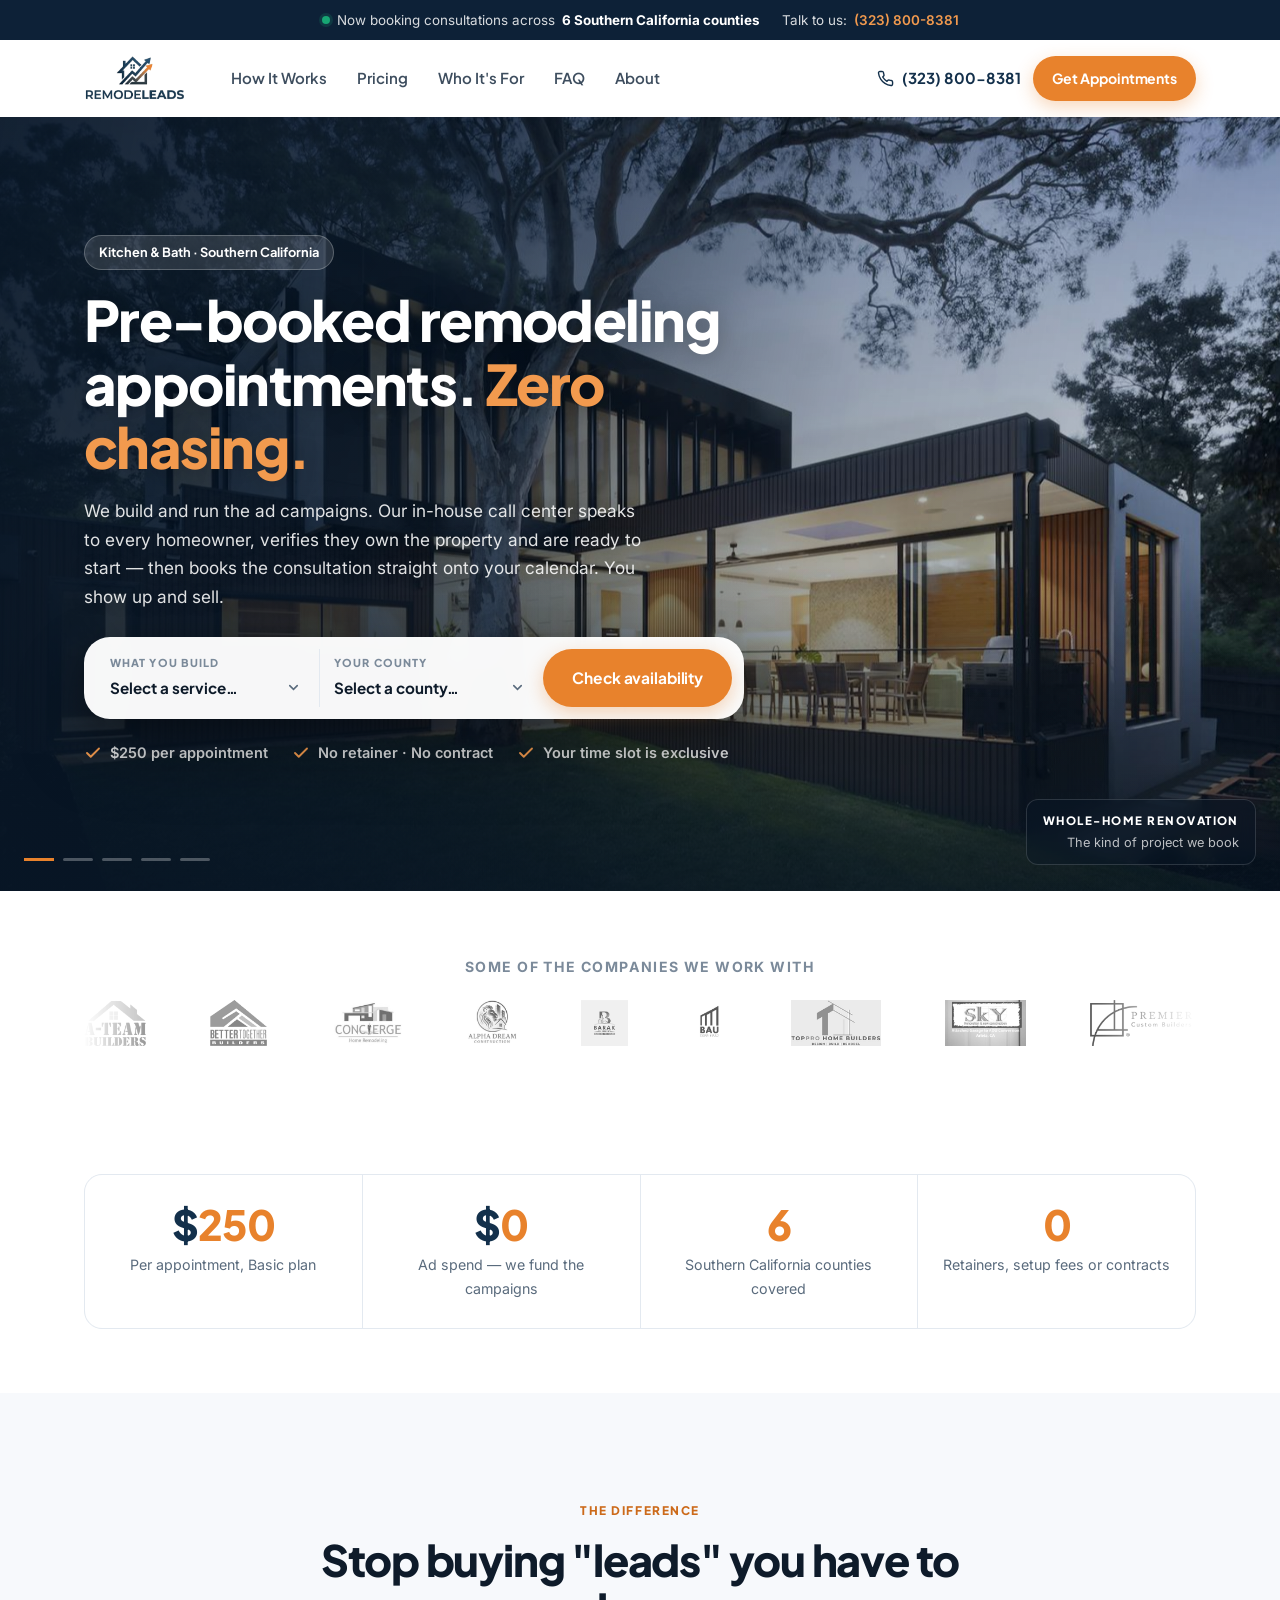
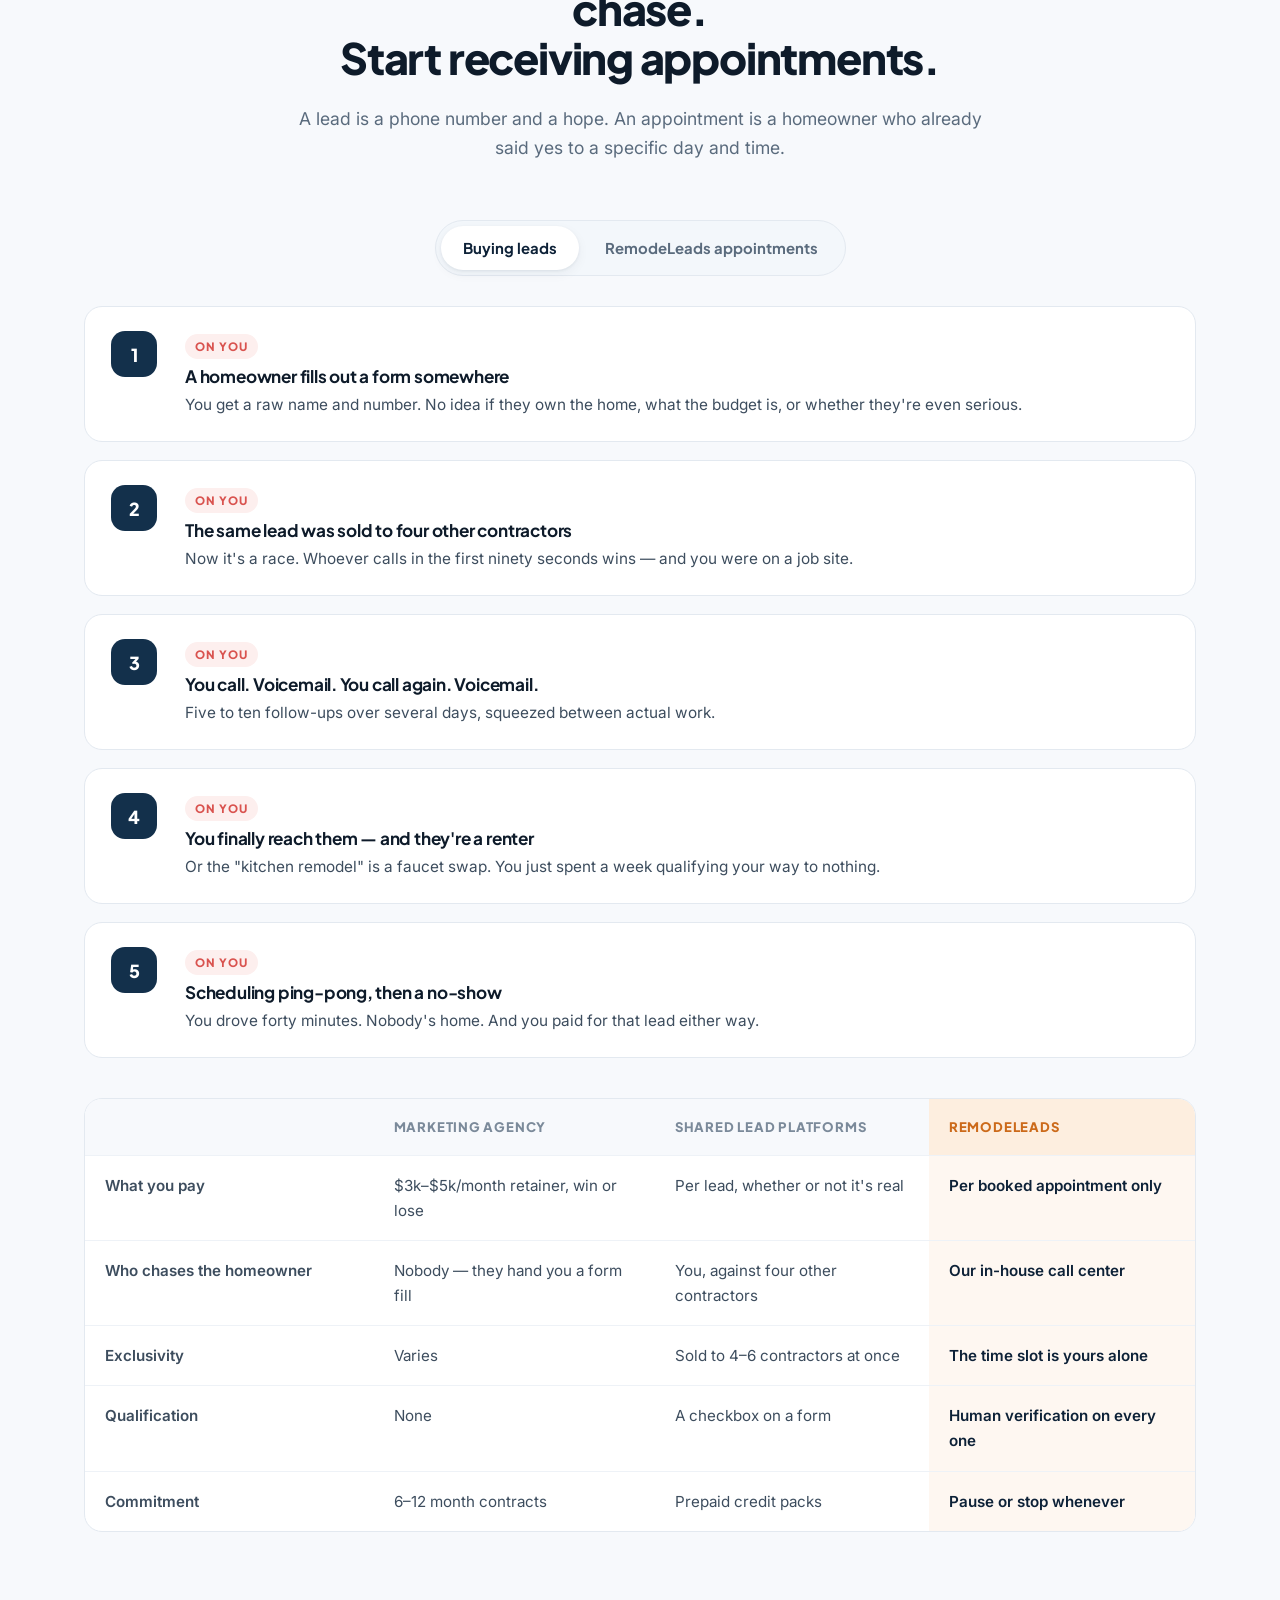
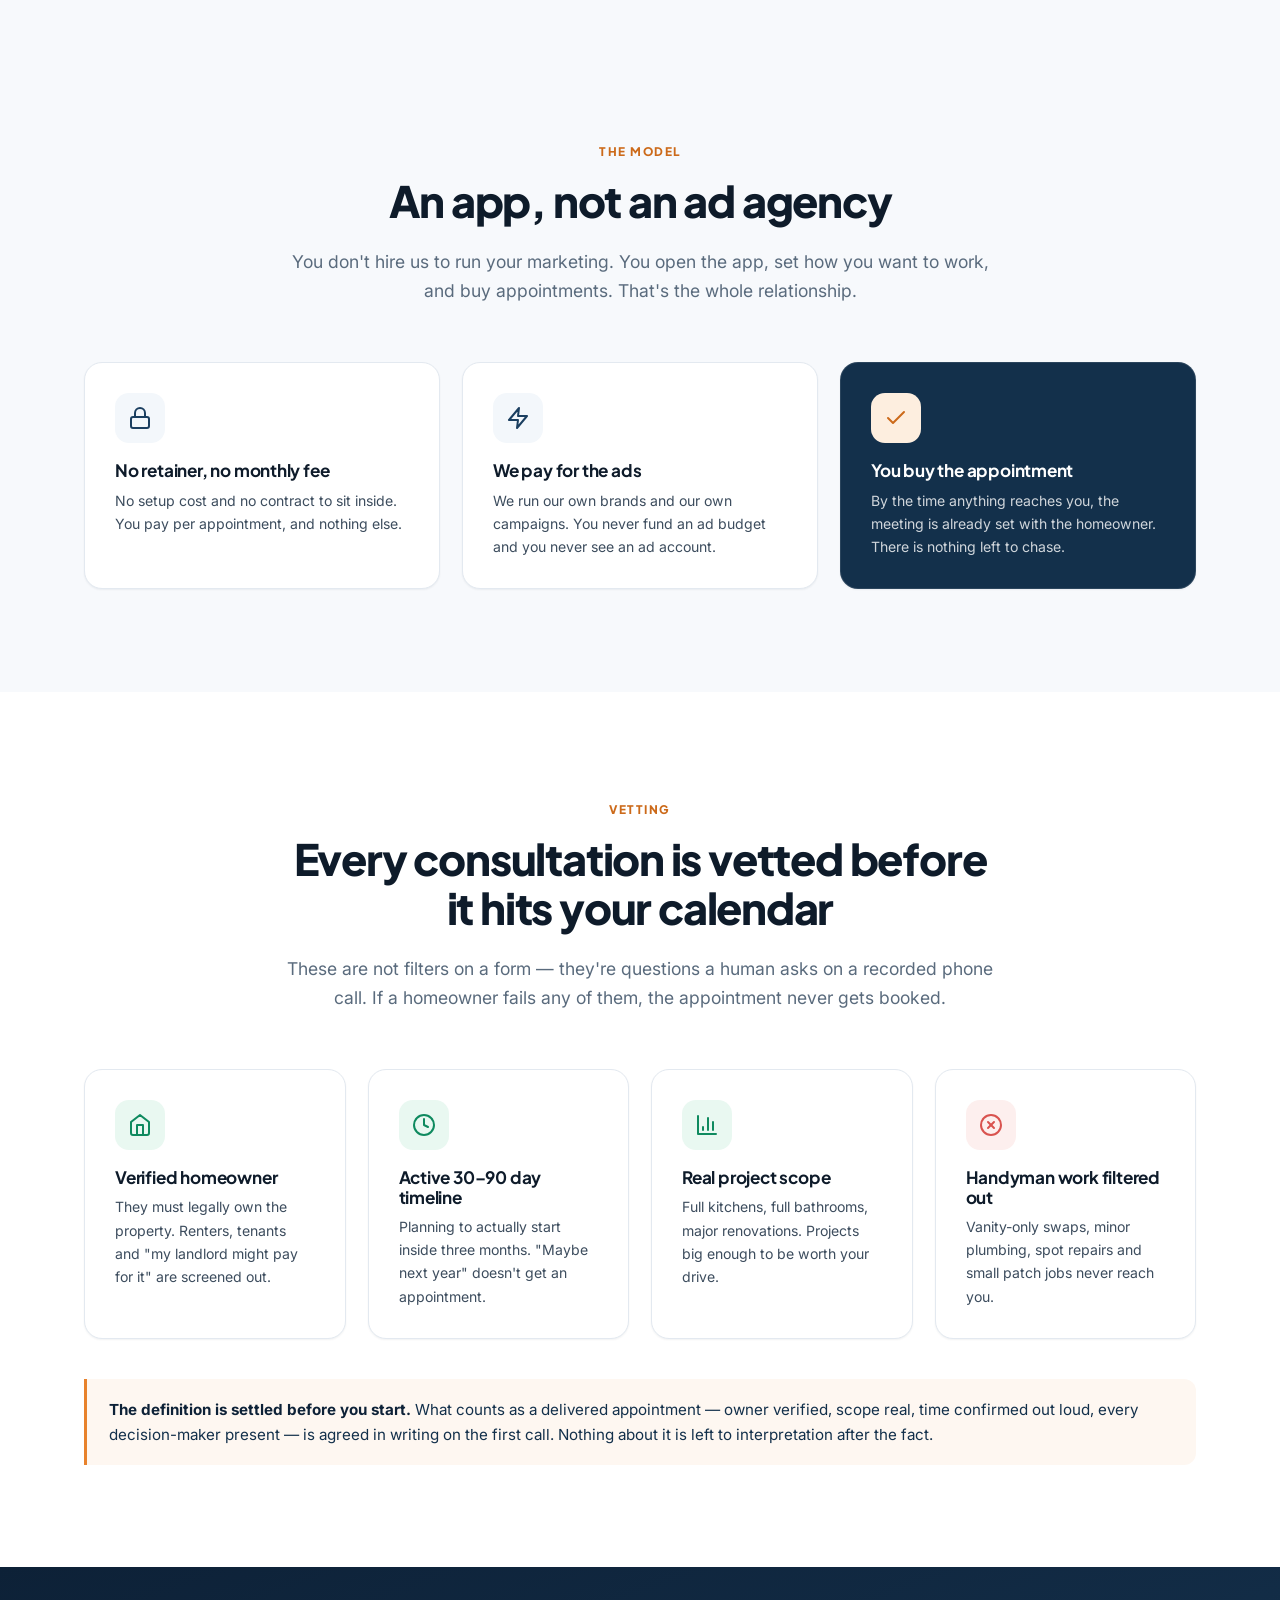
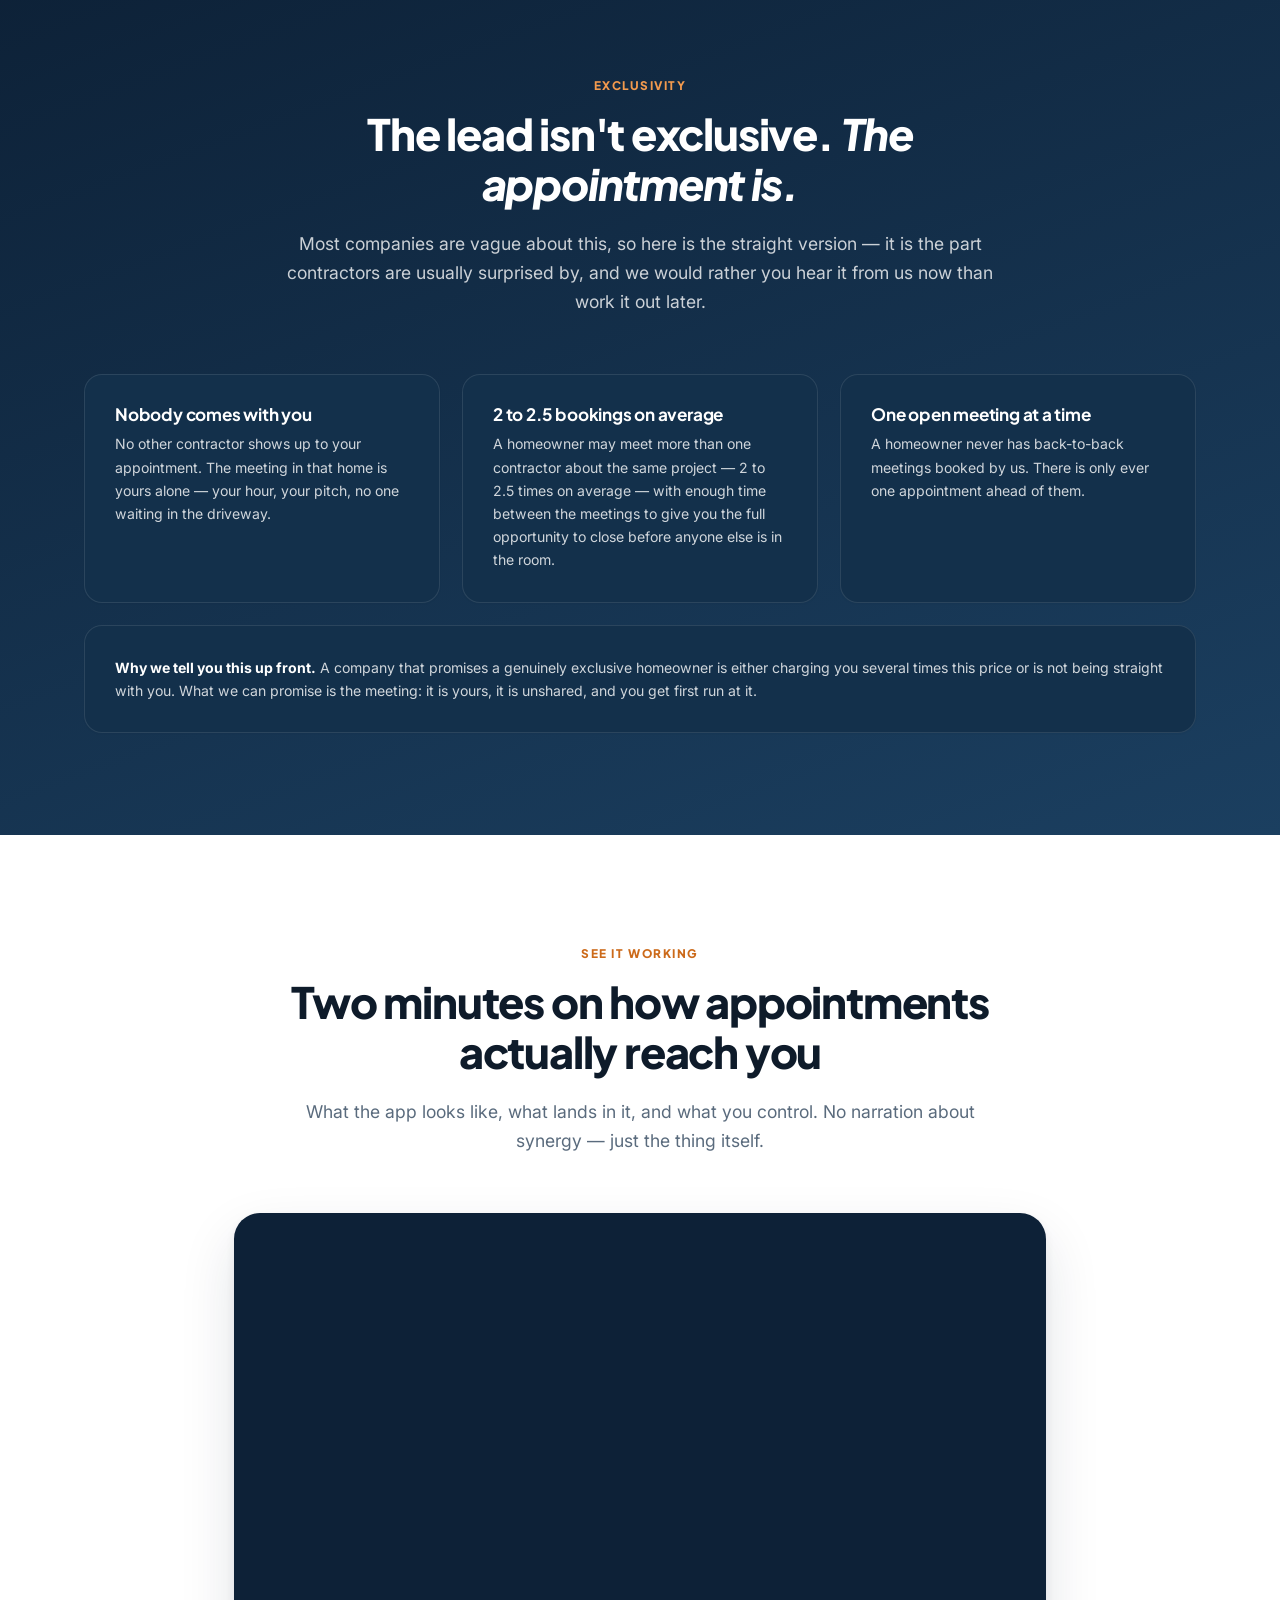
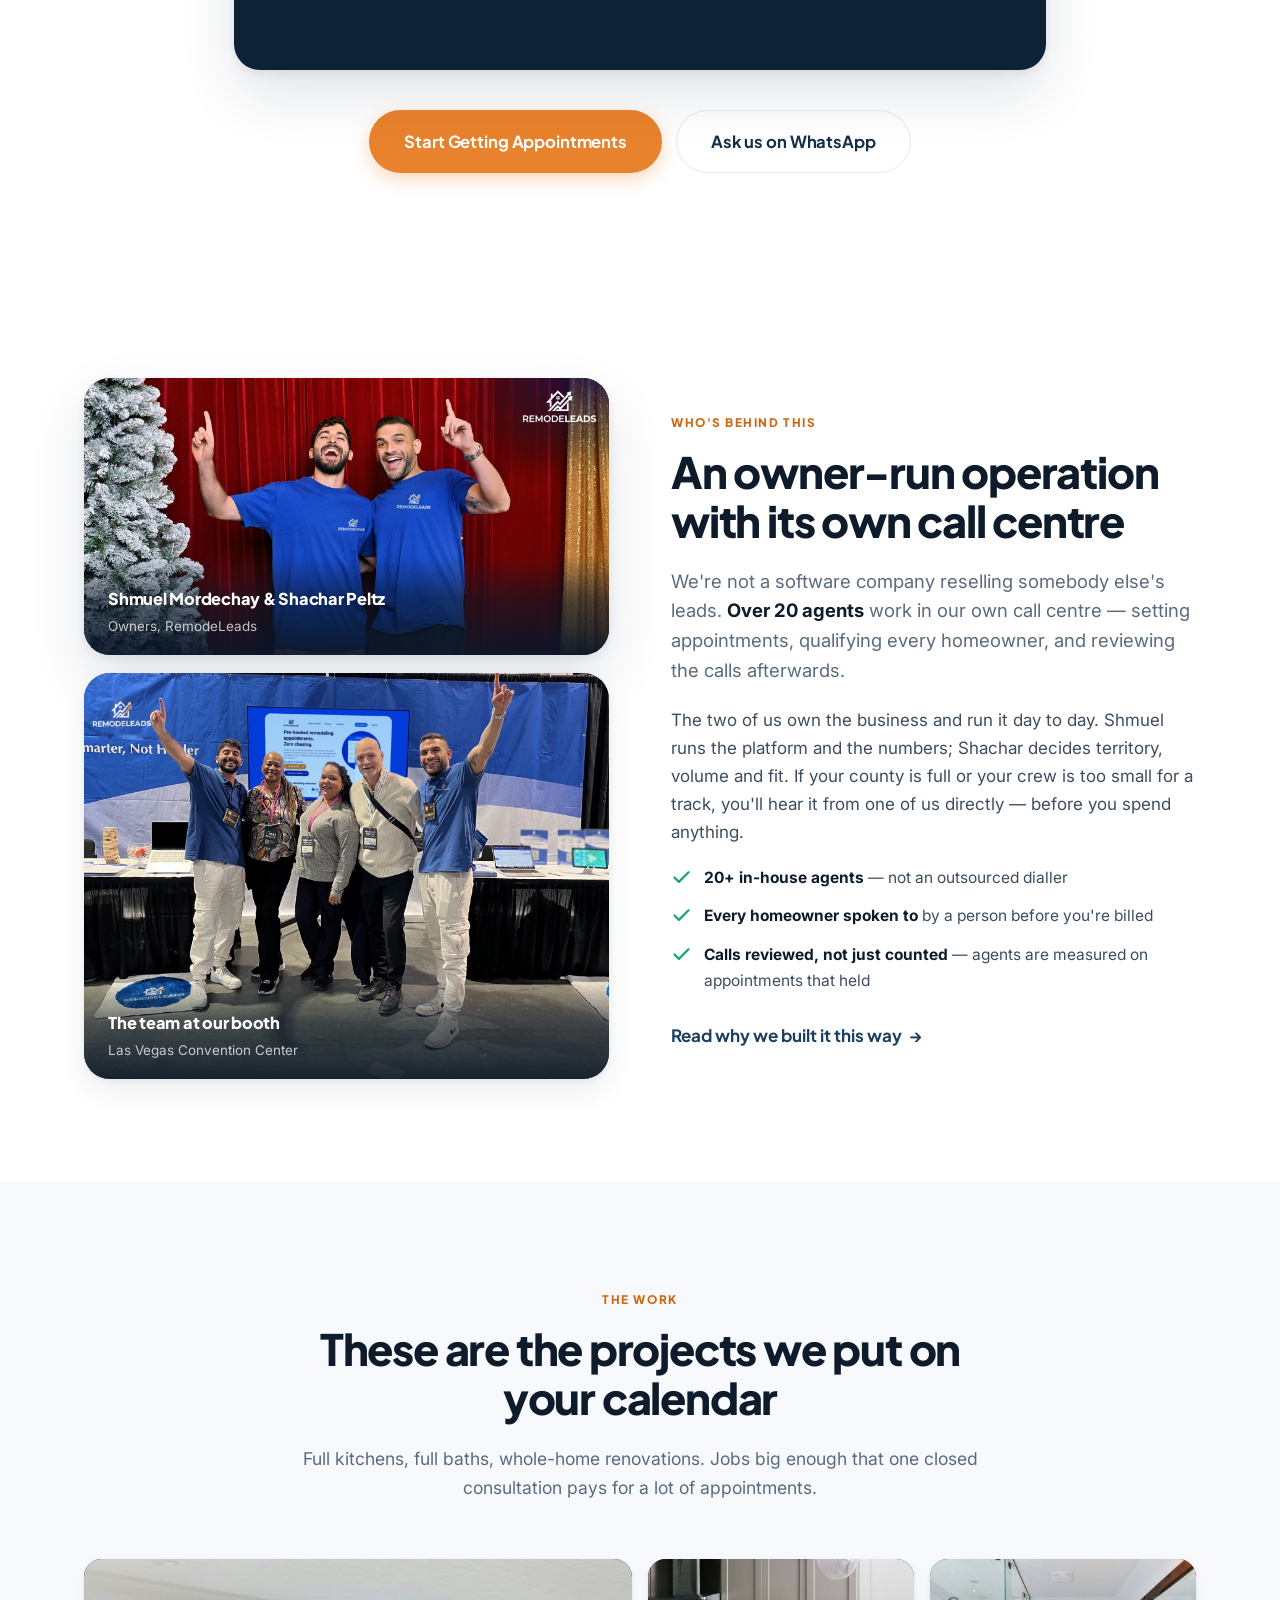
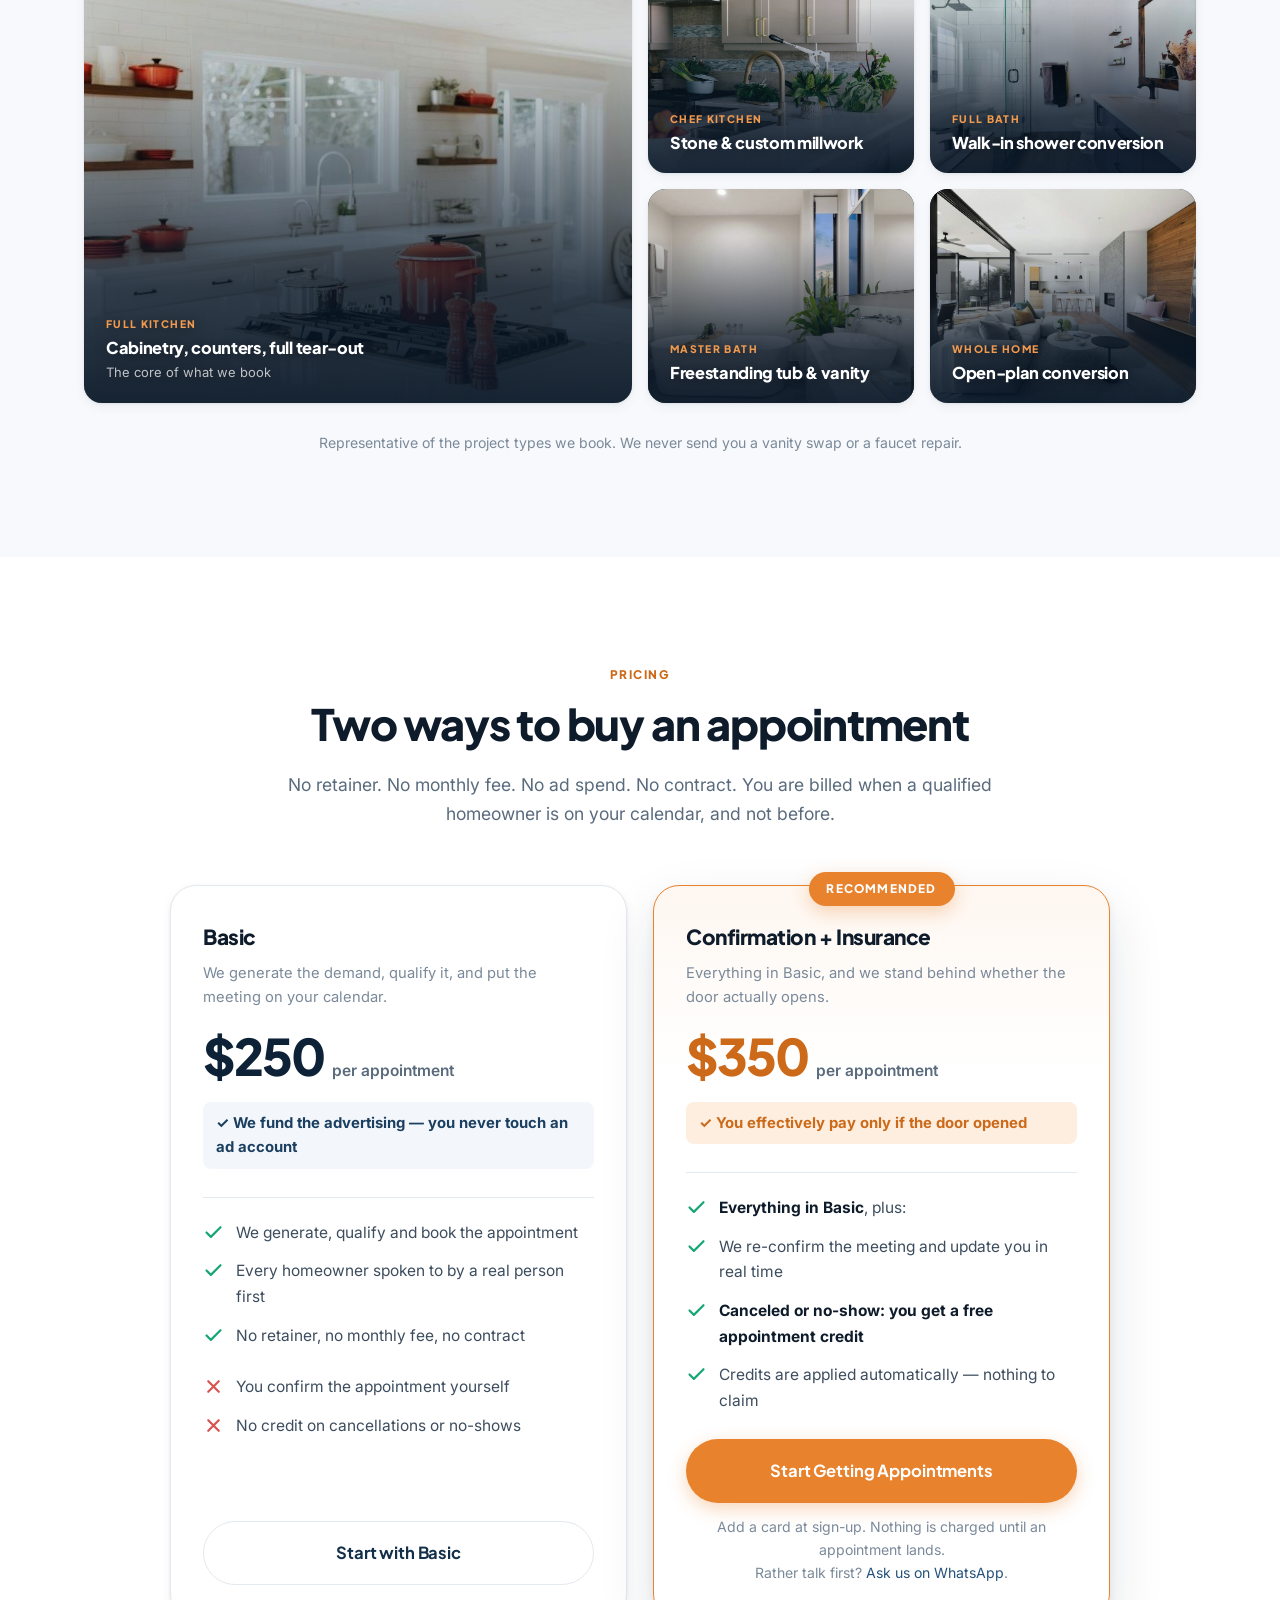
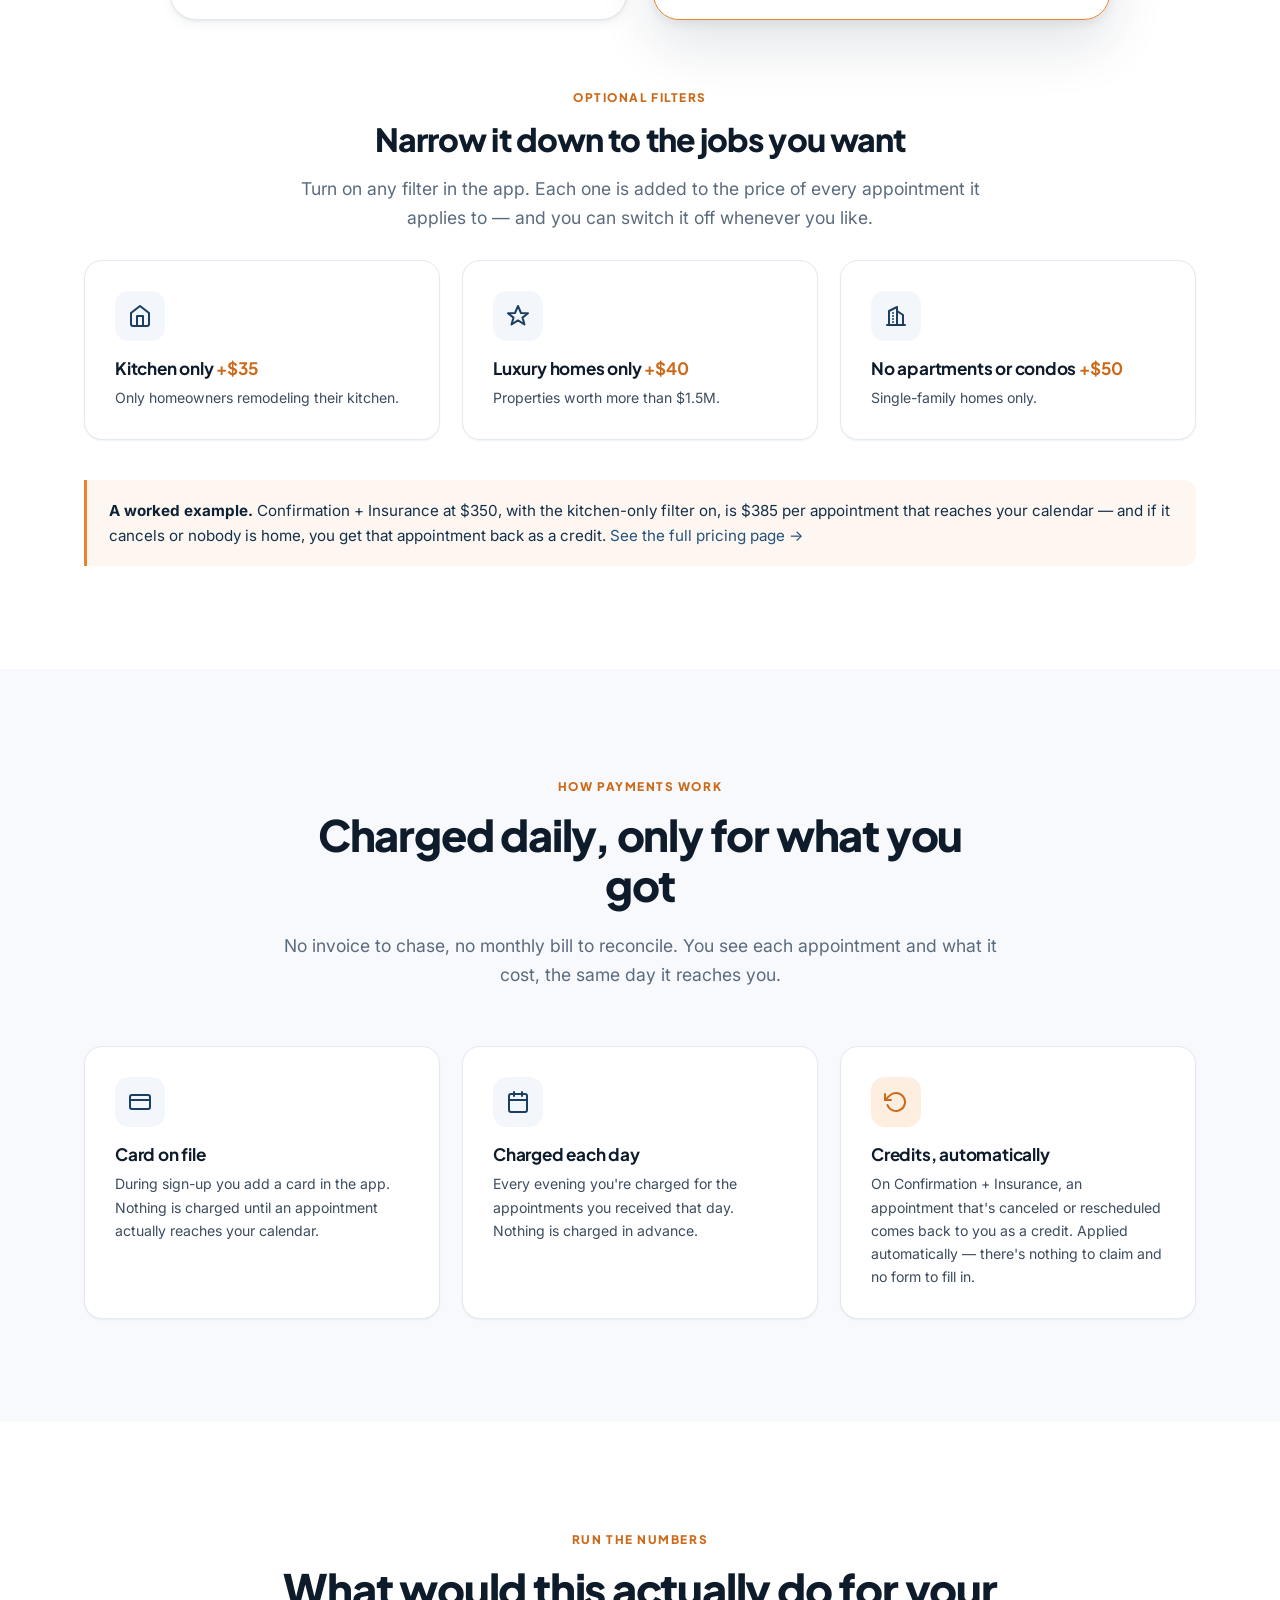
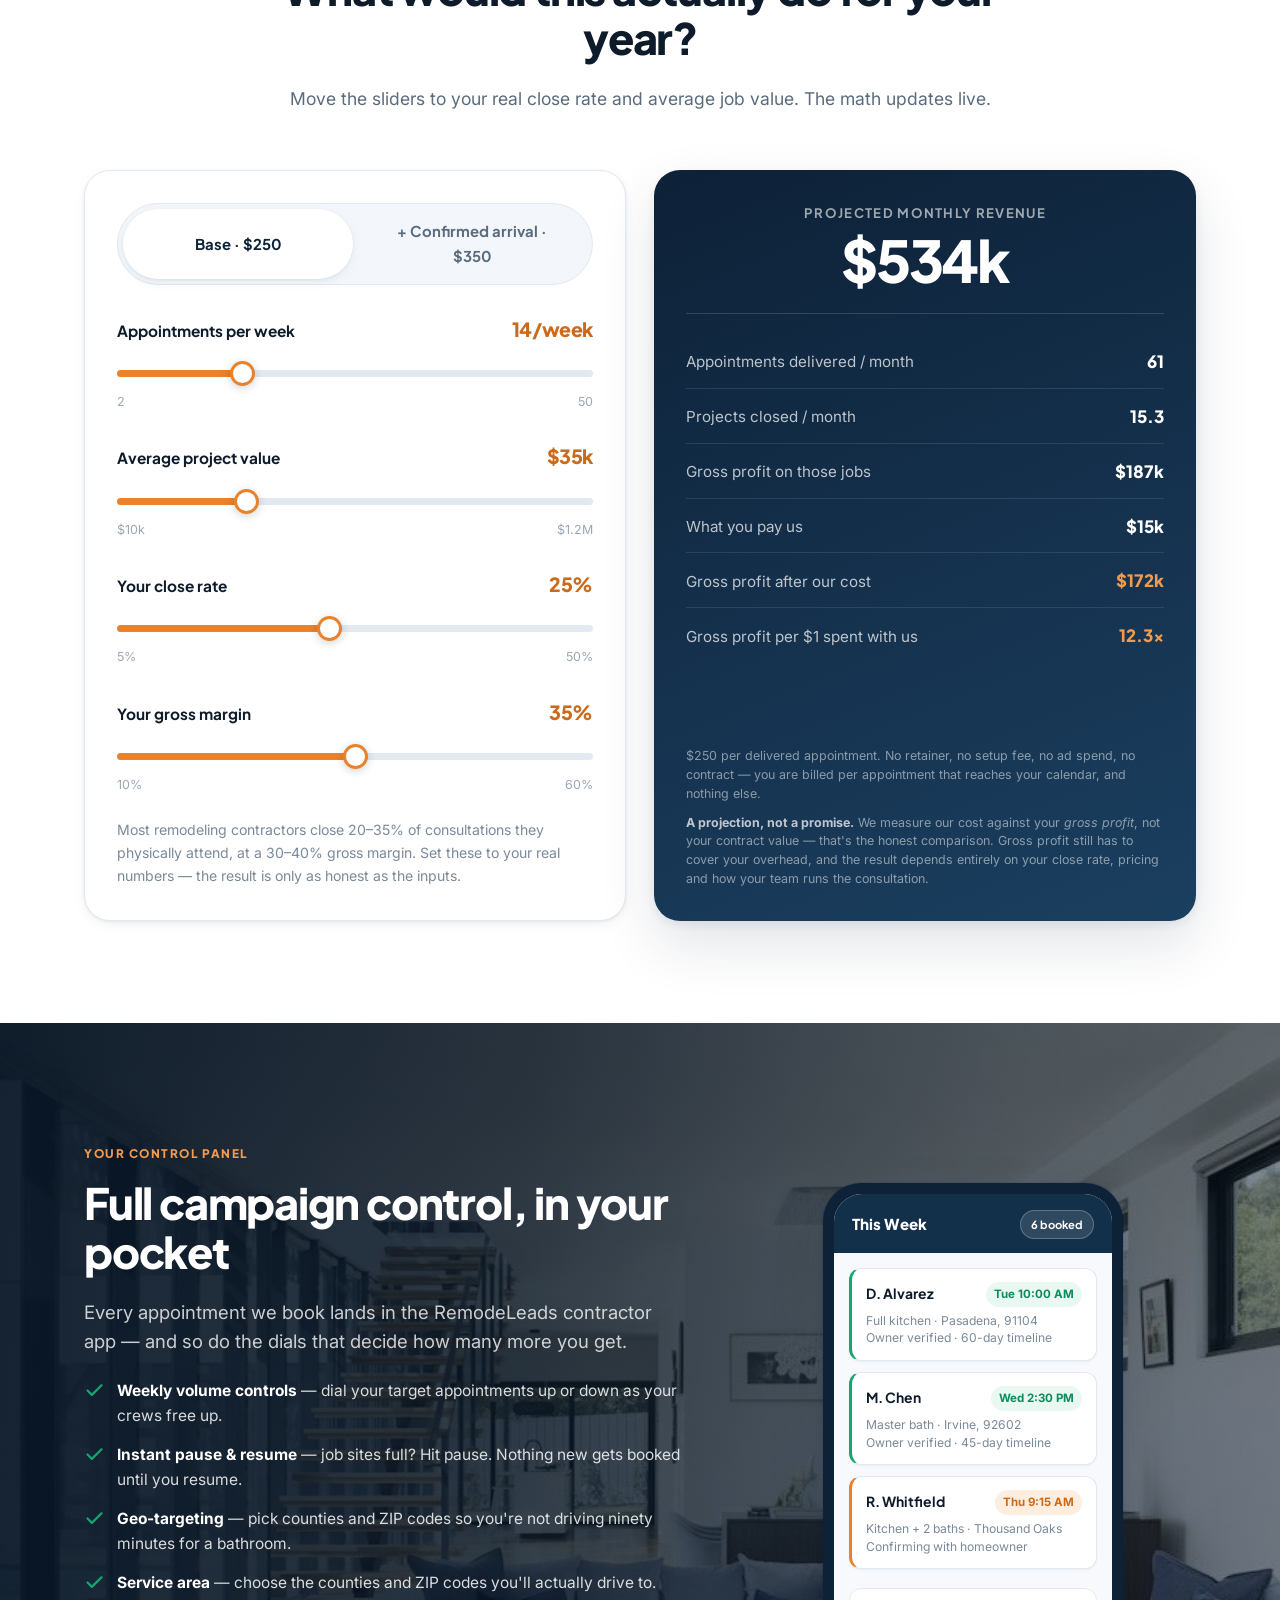
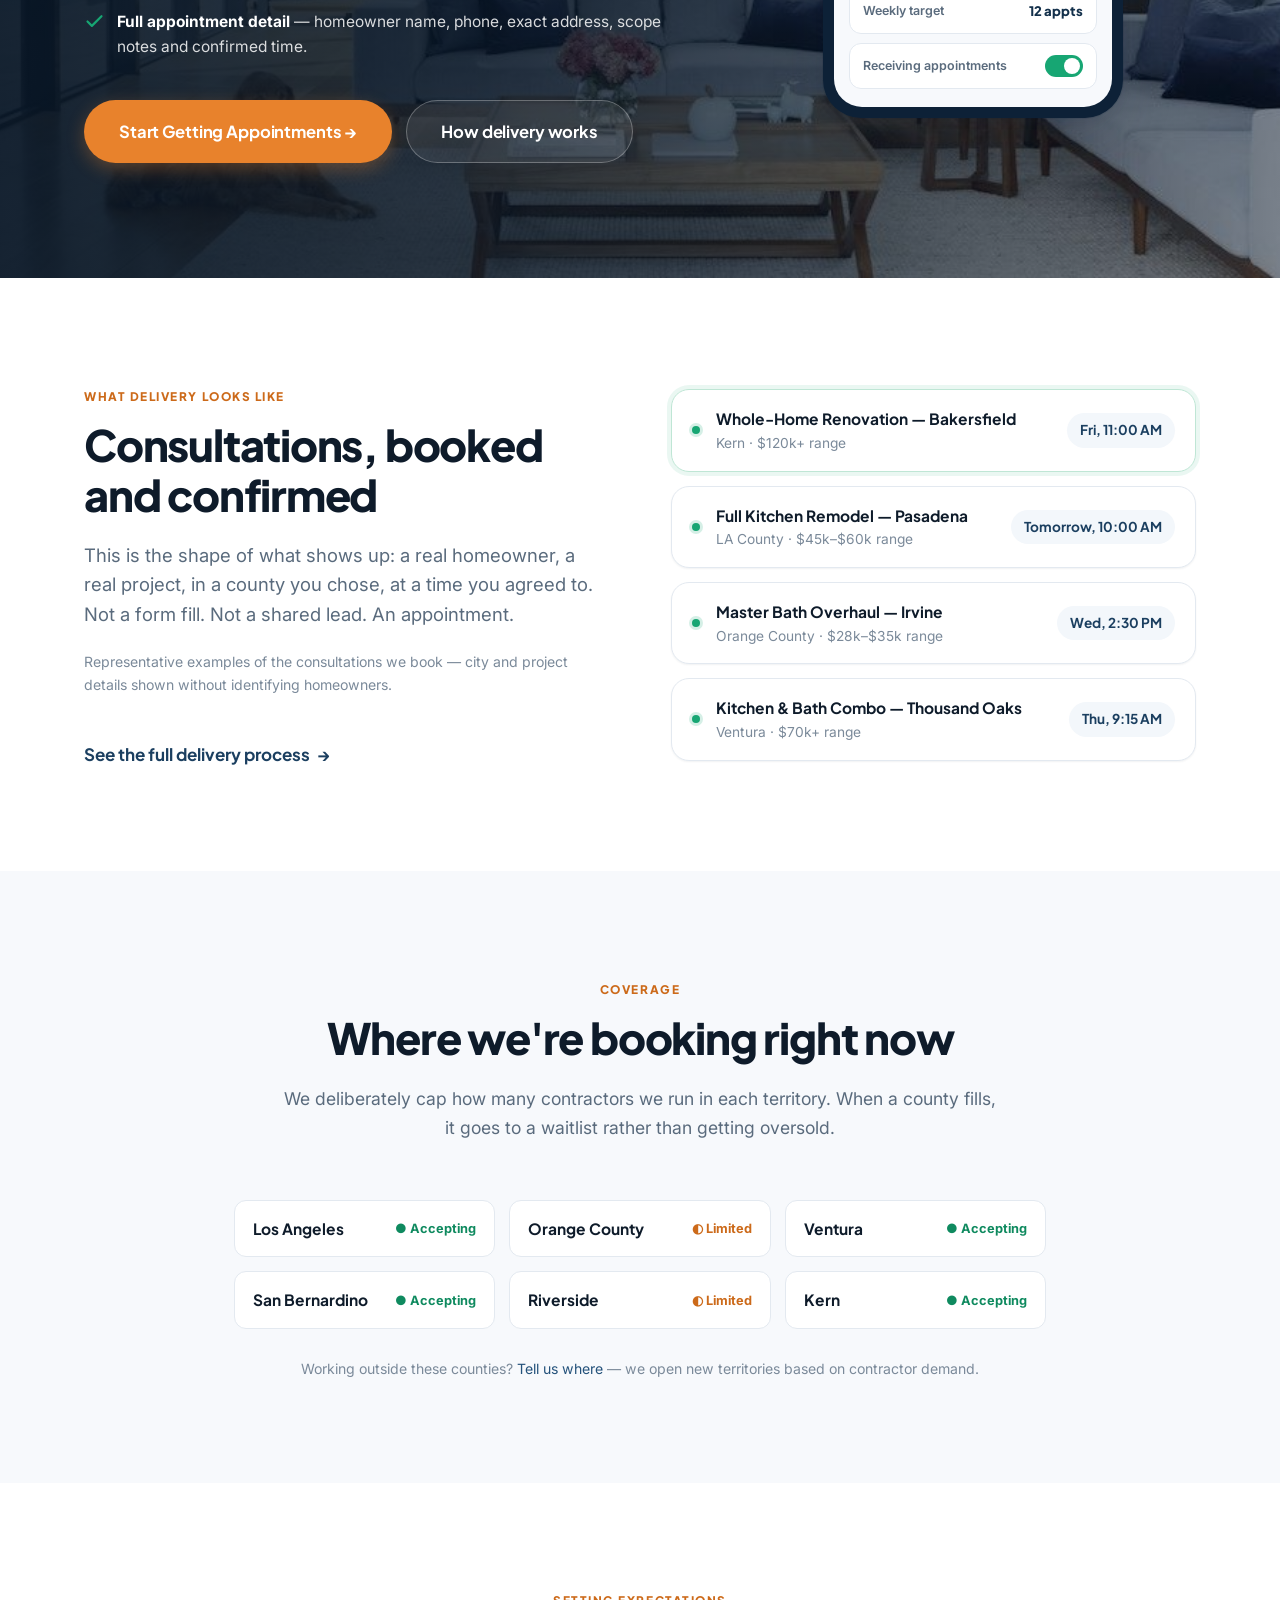
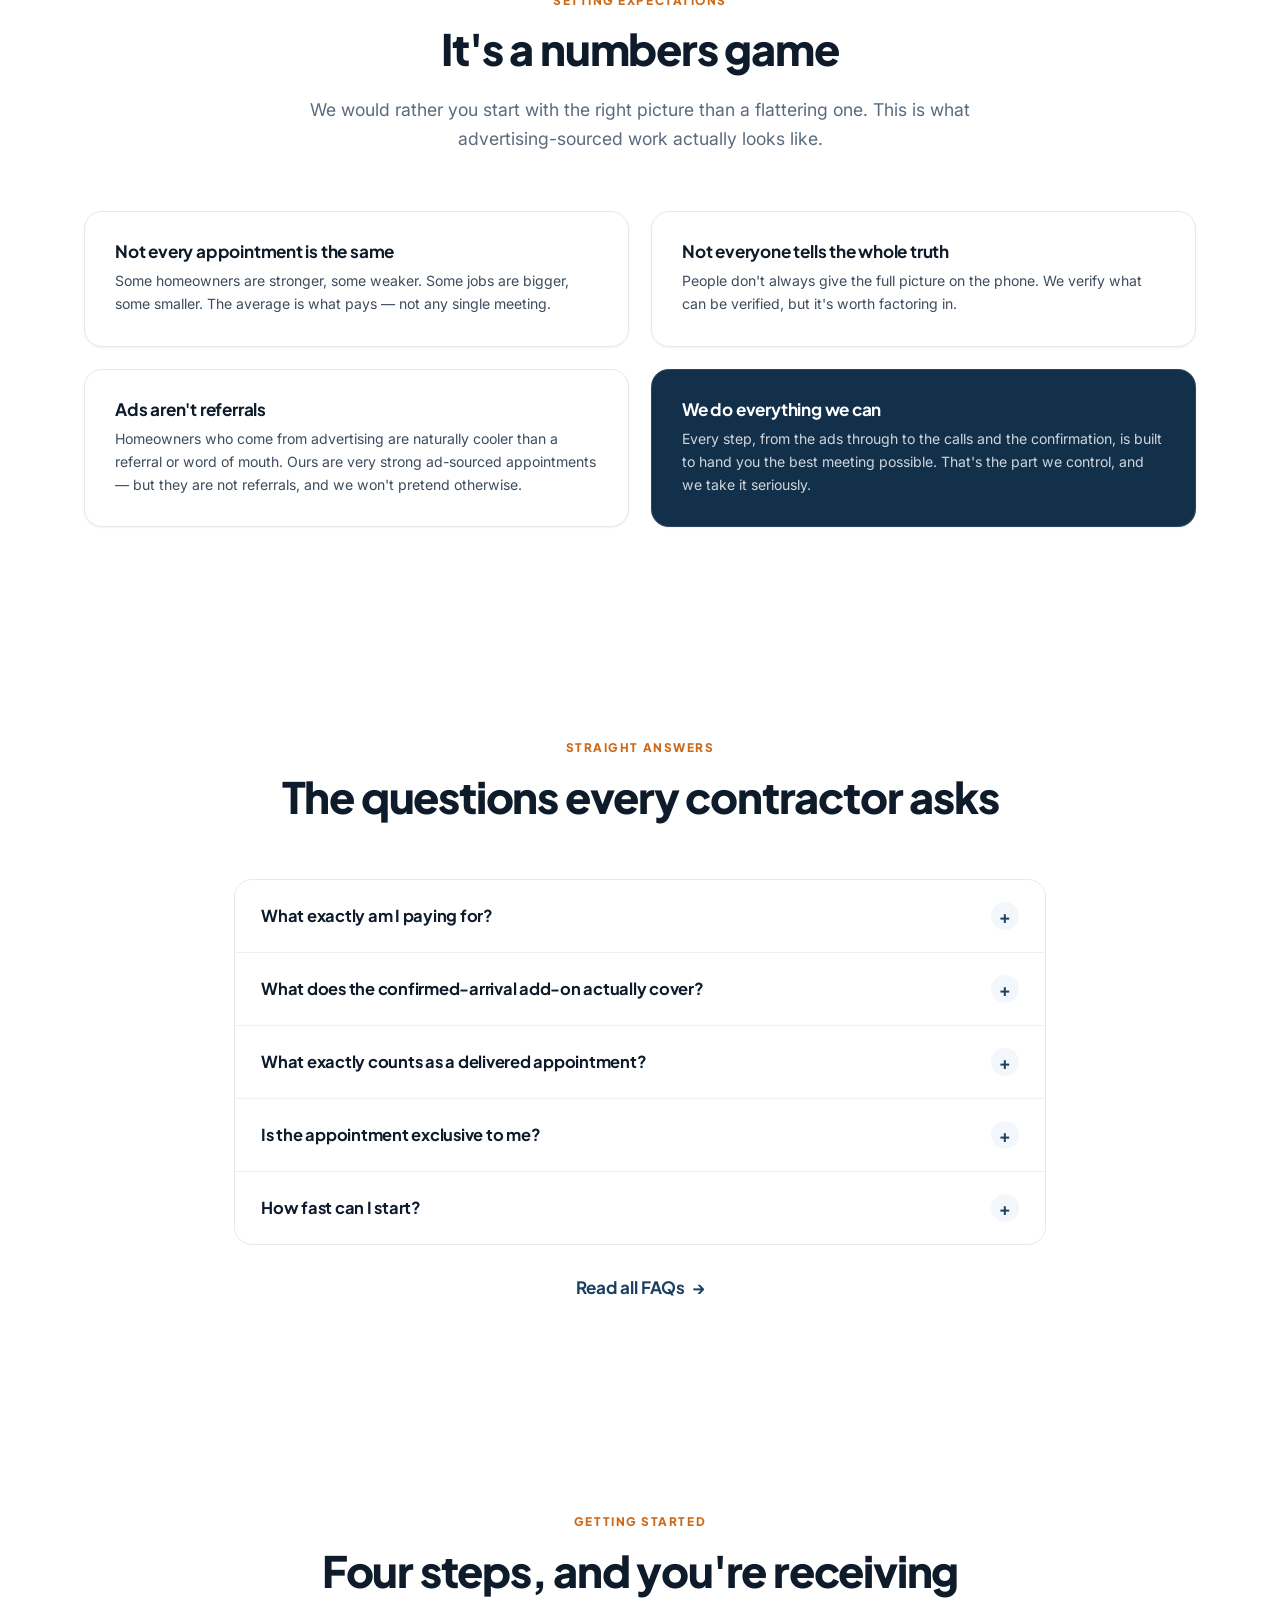
==== commit e8fb2014: "add the model and getting-started sections Adds 'An app, not an ad agency' - the reframe the pitch r" ====
--- a/index.html
+++ b/index.html
@@ -10,7 +10,7 @@
 <link rel="preconnect" href="https://fonts.gstatic.com" crossorigin>
 <link href="https://fonts.googleapis.com/css2?family=Inter:wght@400;500;600;700&family=Plus+Jakarta+Sans:wght@600;700;800&display=swap" rel="stylesheet">
 <noscript><style>.reveal{opacity:1!important;transform:none!important}</style></noscript>
-<link rel="stylesheet" href="assets/css/styles.css?v=7">
+<link rel="stylesheet" href="assets/css/styles.css?v=8">
 </head>
 <body>
 
@@ -330,6 +330,45 @@
   </div>
 </section>
 
+<!-- ============================= THE MODEL ========================= -->
+<section class="section section--soft">
+  <div class="container">
+    <div class="section-head reveal">
+      <span class="eyebrow">The model</span>
+      <h2>An app, not an ad agency</h2>
+      <p>You don't hire us to run your marketing. You open the app, set how you want to work,
+      and buy appointments. That's the whole relationship.</p>
+    </div>
+
+    <div class="grid grid-3">
+      <div class="card card--hover reveal">
+        <div class="icon-box">
+          <svg viewBox="0 0 24 24" fill="none" stroke="currentColor" stroke-width="2" stroke-linecap="round" stroke-linejoin="round"><rect x="3" y="11" width="18" height="11" rx="2"/><path d="M7 11V7a5 5 0 0 1 10 0v4"/></svg>
+        </div>
+        <h4>No retainer, no monthly fee</h4>
+        <p class="small">No setup cost and no contract to sit inside. You pay per appointment,
+        and nothing else.</p>
+      </div>
+      <div class="card card--hover reveal" data-delay="1">
+        <div class="icon-box">
+          <svg viewBox="0 0 24 24" fill="none" stroke="currentColor" stroke-width="2" stroke-linecap="round" stroke-linejoin="round"><polygon points="13 2 3 14 12 14 11 22 21 10 12 10 13 2"/></svg>
+        </div>
+        <h4>We pay for the ads</h4>
+        <p class="small">We run our own brands and our own campaigns. You never fund an ad budget
+        and you never see an ad account.</p>
+      </div>
+      <div class="card card--dark card--hover reveal" data-delay="2">
+        <div class="icon-box icon-box--orange">
+          <svg viewBox="0 0 24 24" fill="none" stroke="currentColor" stroke-width="2" stroke-linecap="round" stroke-linejoin="round"><polyline points="20 6 9 17 4 12"/></svg>
+        </div>
+        <h4>You buy the appointment</h4>
+        <p class="small">By the time anything reaches you, the meeting is already set with the
+        homeowner. There is nothing left to chase.</p>
+      </div>
+    </div>
+  </div>
+</section>
+
 <!-- ========================= QUALIFICATION ========================= -->
 <section class="section">
   <div class="container">
@@ -466,7 +505,7 @@
 
       <div>
         <span class="eyebrow">Who's behind this</span>
-        <h2>An owner-run agency with its own call centre</h2>
+        <h2>An owner-run operation with its own call centre</h2>
         <p class="lead">
           We're not a software company reselling somebody else's leads. <strong>Over 20 agents</strong>
           work in our own call centre — setting appointments, qualifying every homeowner, and
@@ -1035,6 +1074,52 @@
   </div>
 </section>
 
+<!-- ========================= GETTING STARTED ======================= -->
+<section class="section">
+  <div class="container">
+    <div class="section-head reveal">
+      <span class="eyebrow">Getting started</span>
+      <h2>Four steps, and you're receiving appointments</h2>
+      <p>You can do the whole thing yourself in a few minutes. Nothing is charged until an
+      appointment actually reaches your calendar.</p>
+    </div>
+
+    <div class="grid grid-4">
+      <div class="step reveal">
+        <div class="step__num">1</div>
+        <h3>Sign up</h3>
+        <p>Create your account in the contractor app and add a card.</p>
+      </div>
+      <div class="step reveal" data-delay="1">
+        <div class="step__num">2</div>
+        <h3>Set your rules</h3>
+        <p>Pick your counties, your daily cap, and the days and hours you'll take meetings.</p>
+      </div>
+      <div class="step reveal" data-delay="2">
+        <div class="step__num">3</div>
+        <h3>Choose your plan</h3>
+        <p>Basic or Confirmation + Insurance, plus any filters you want. Changeable any time.</p>
+      </div>
+      <div class="step reveal" data-delay="3">
+        <div class="step__num">4</div>
+        <h3>Start meeting homeowners</h3>
+        <p>Appointments land in the app with full detail. You show up and sell.</p>
+      </div>
+    </div>
+
+    <div class="grid grid-4 mt-4">
+      <div class="card card--hover reveal"><h4>No commitment</h4><p class="small">No minimum period and no minimum number of appointments.</p></div>
+      <div class="card card--hover reveal" data-delay="1"><h4>Full control</h4><p class="small">Counties, daily cap, schedule and payment — all in your hands.</p></div>
+      <div class="card card--hover reveal" data-delay="2"><h4>Start, stop or pause</h4><p class="small">Change your settings whenever you want, from the app.</p></div>
+      <div class="card card--hover reveal" data-delay="3"><h4>No extra fees</h4><p class="small">No monthly fee, no setup cost. You only pay for appointments.</p></div>
+    </div>
+
+    <div class="text-center mt-4 reveal">
+      <a class="btn btn--primary btn--lg" href="https://app.remodeleads.com/join">Sign up and set your rules →</a>
+    </div>
+  </div>
+</section>
+
 <!-- ============================ CTA BAND =========================== -->
 <section class="cta-band">
   <div class="container">
@@ -1093,6 +1178,6 @@
   </div>
 </footer>
 
-<script src="assets/js/site.js?v=7"></script>
+<script src="assets/js/site.js?v=8"></script>
 </body>
 </html>
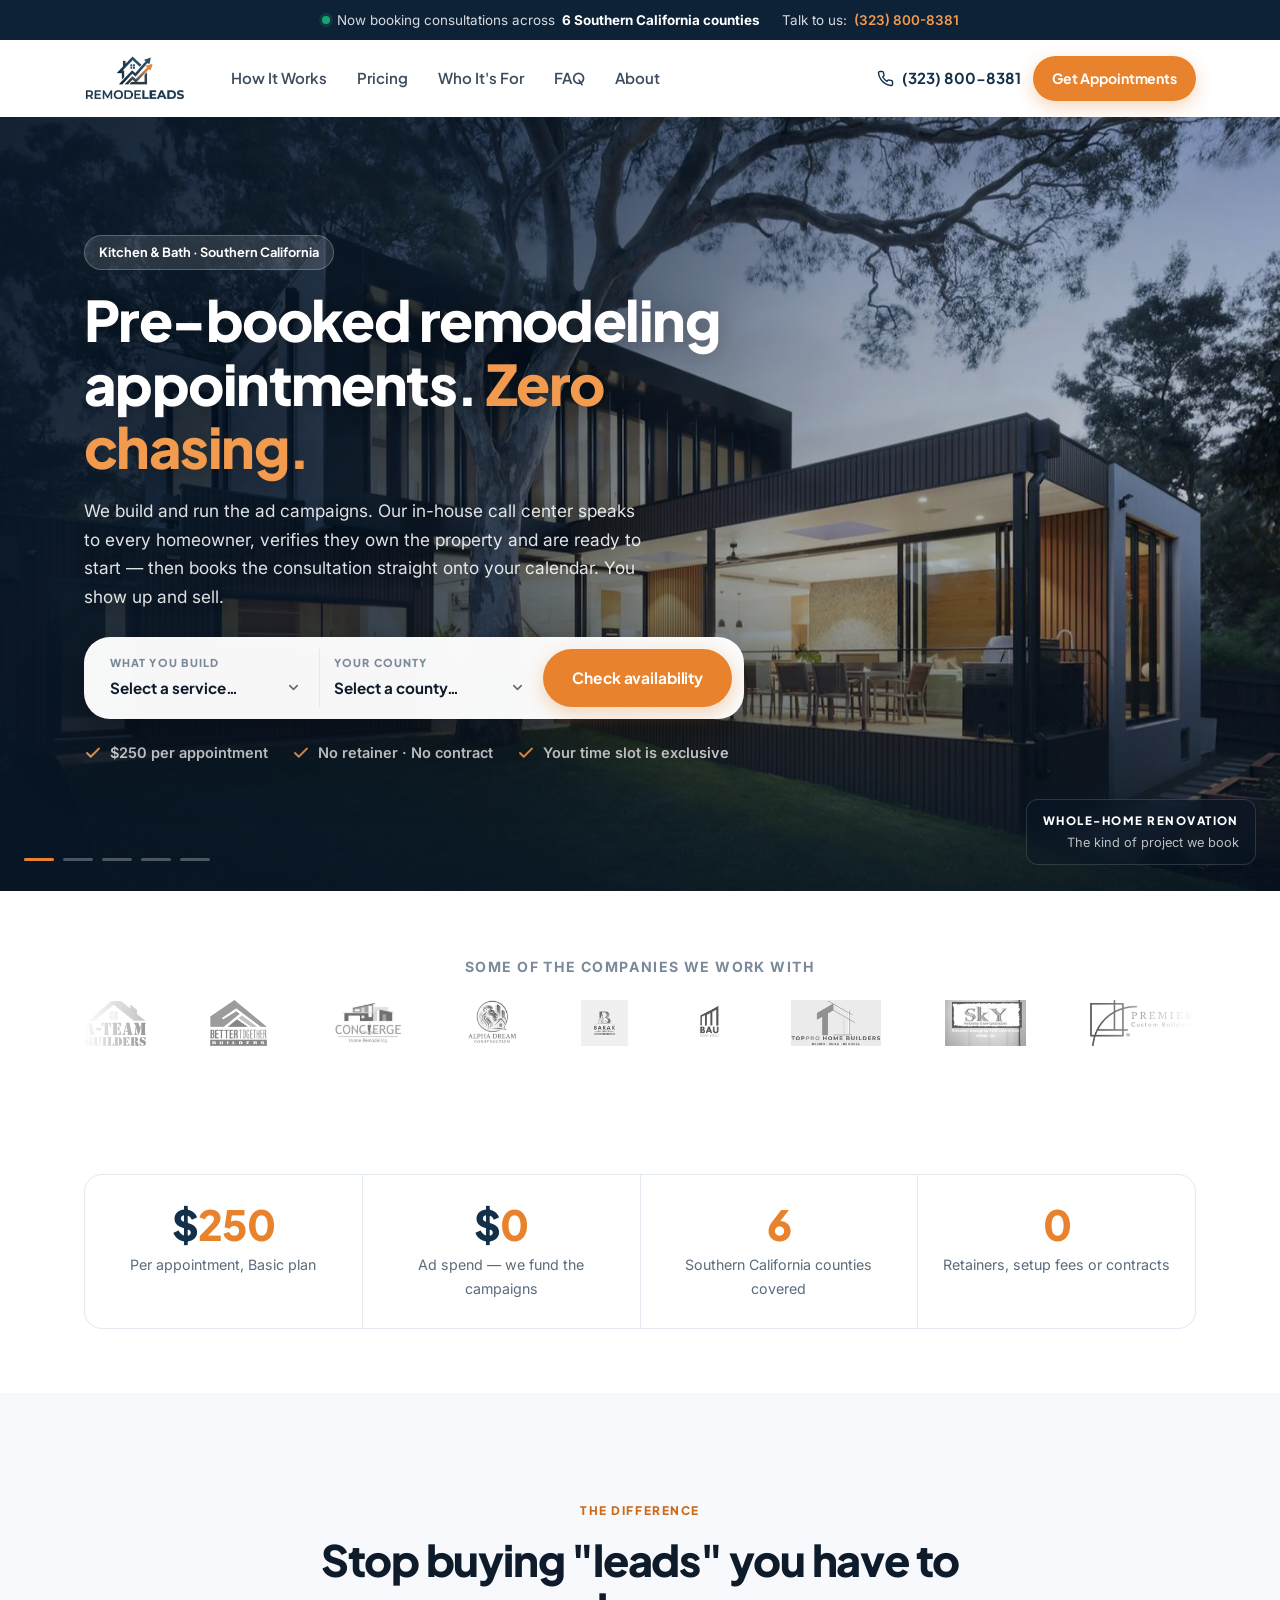
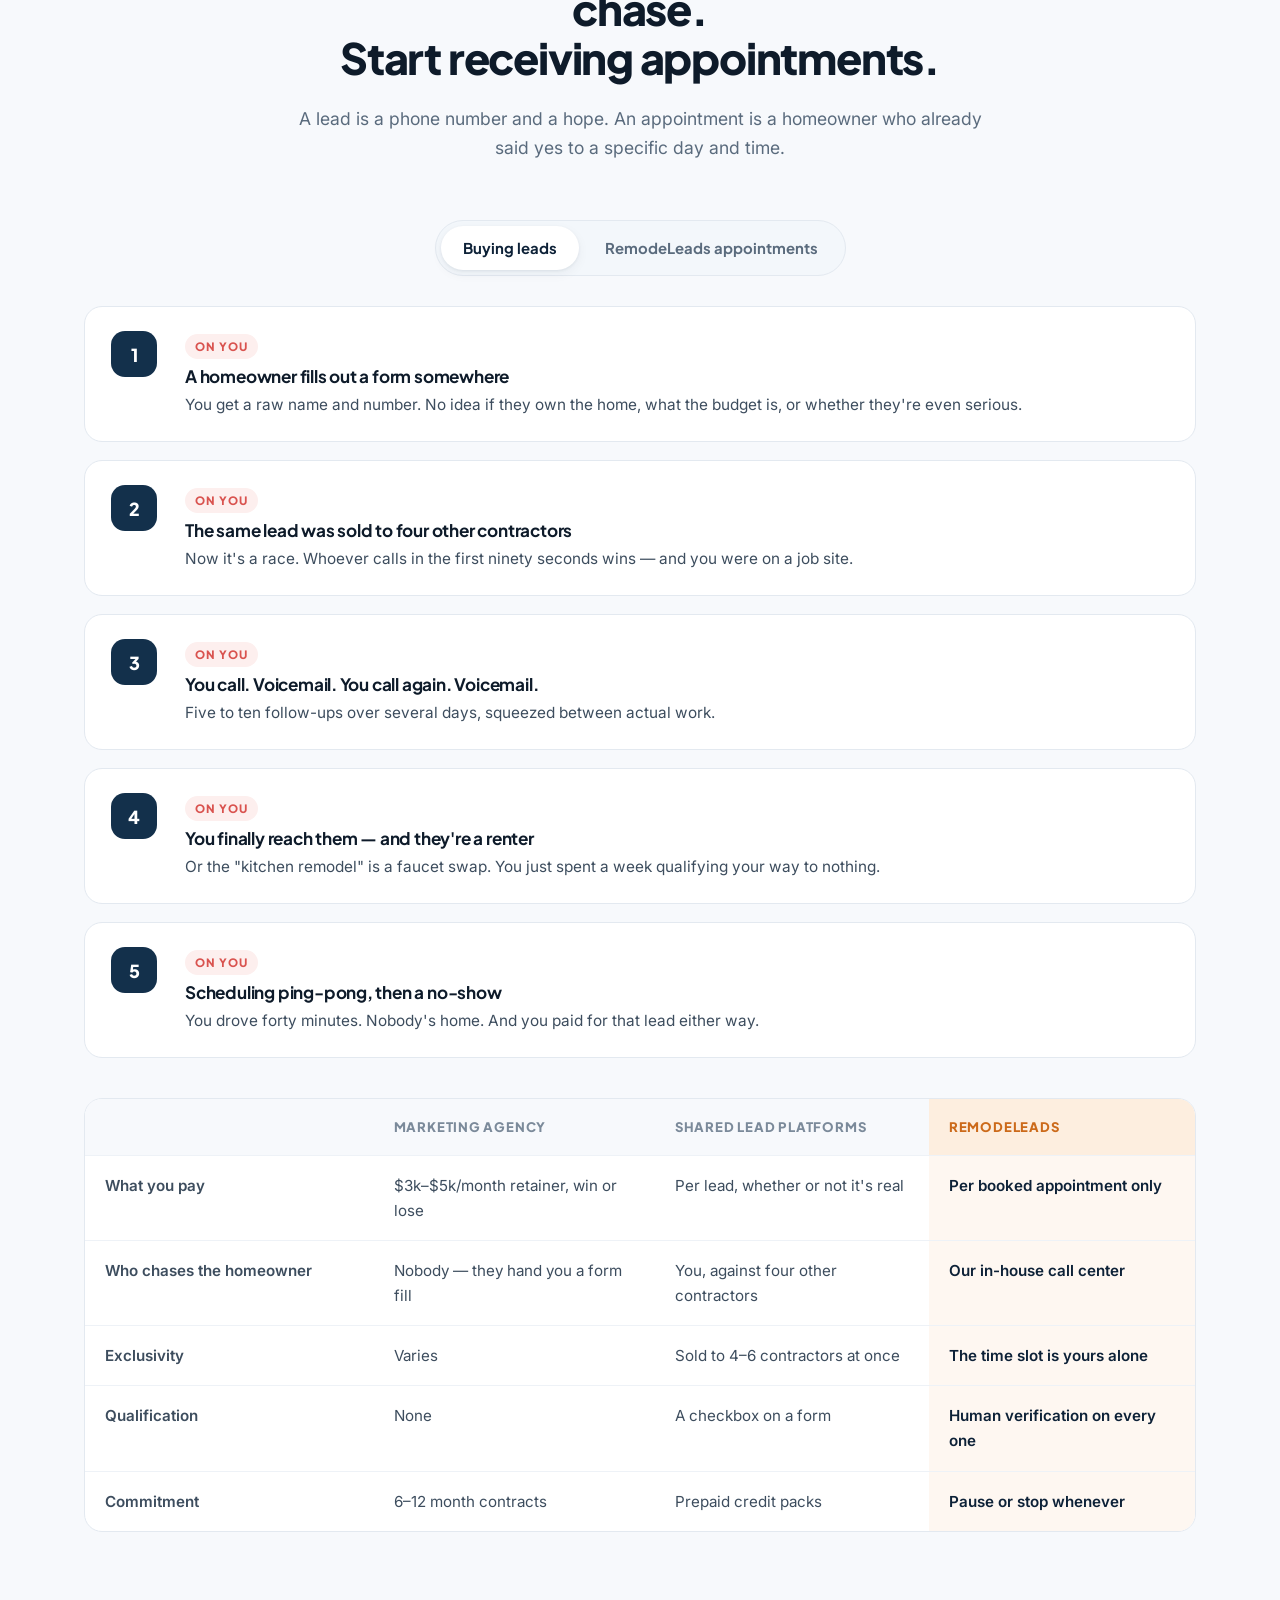
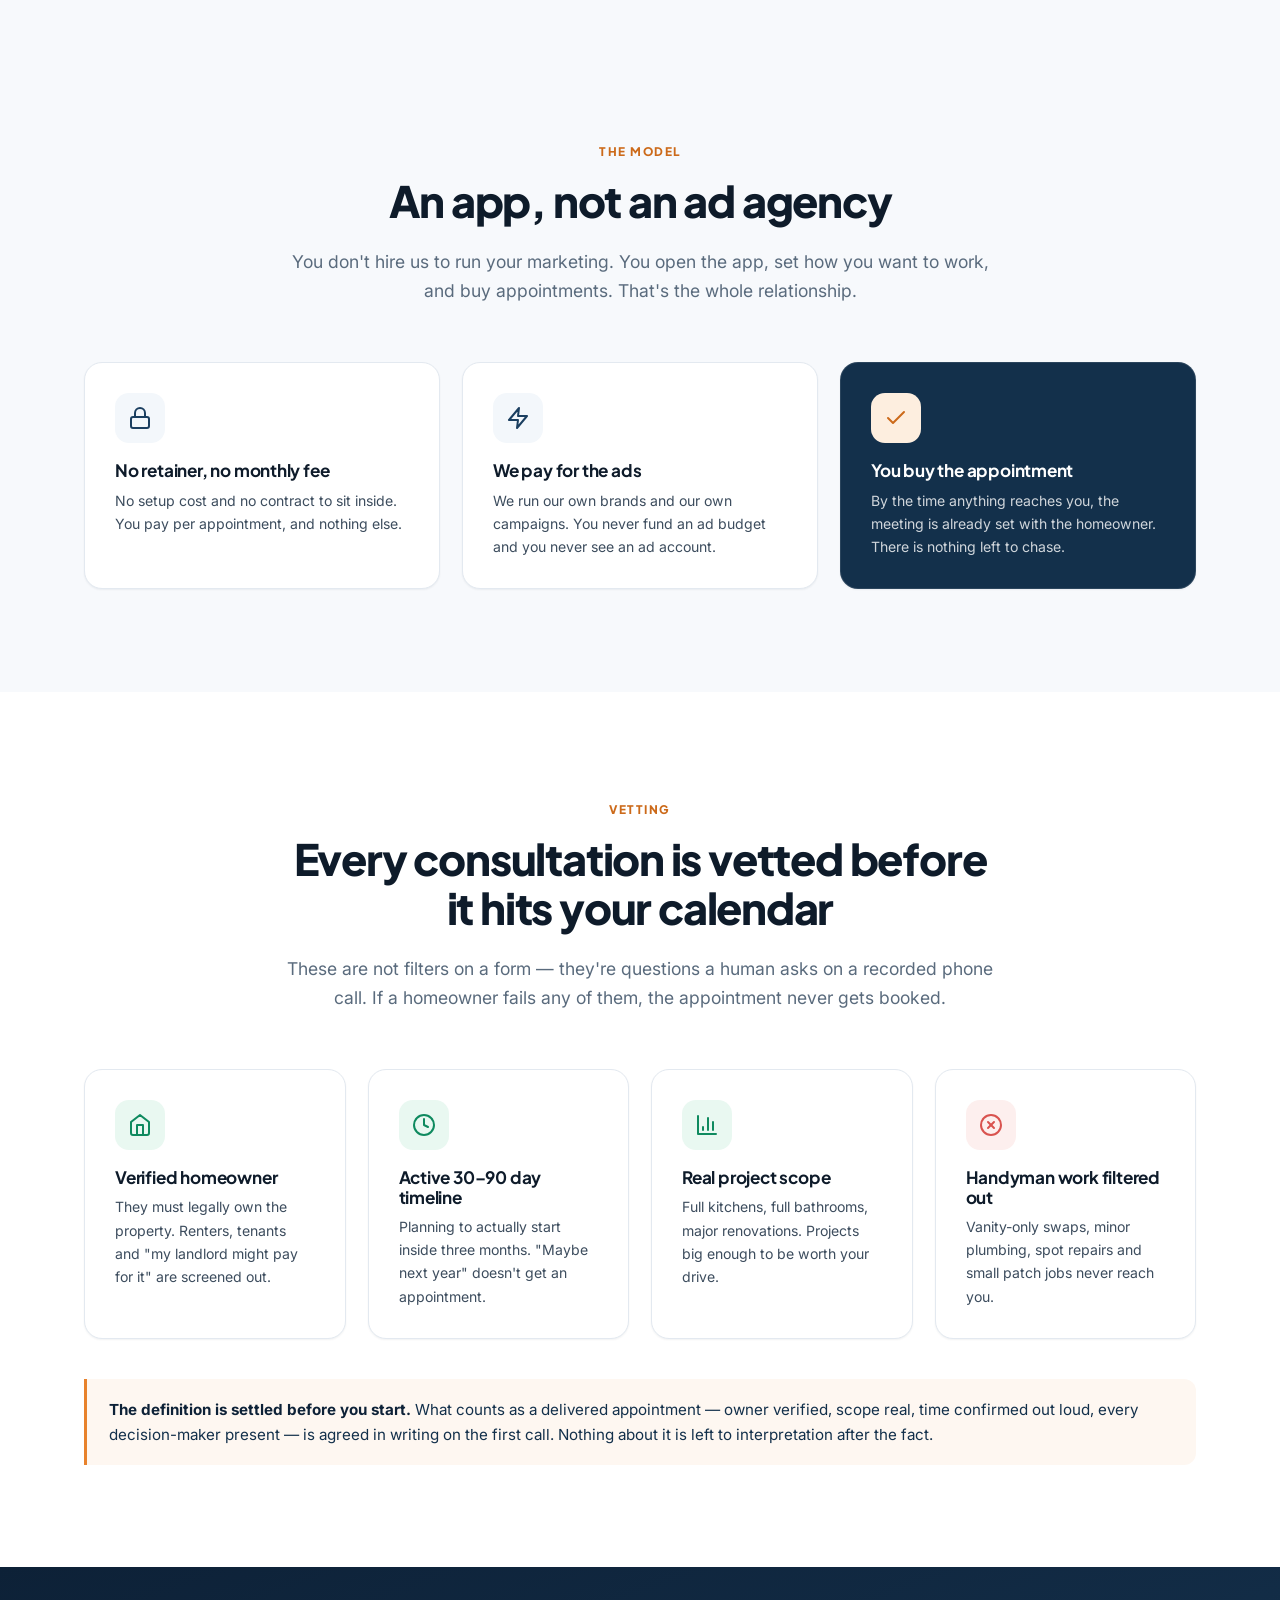
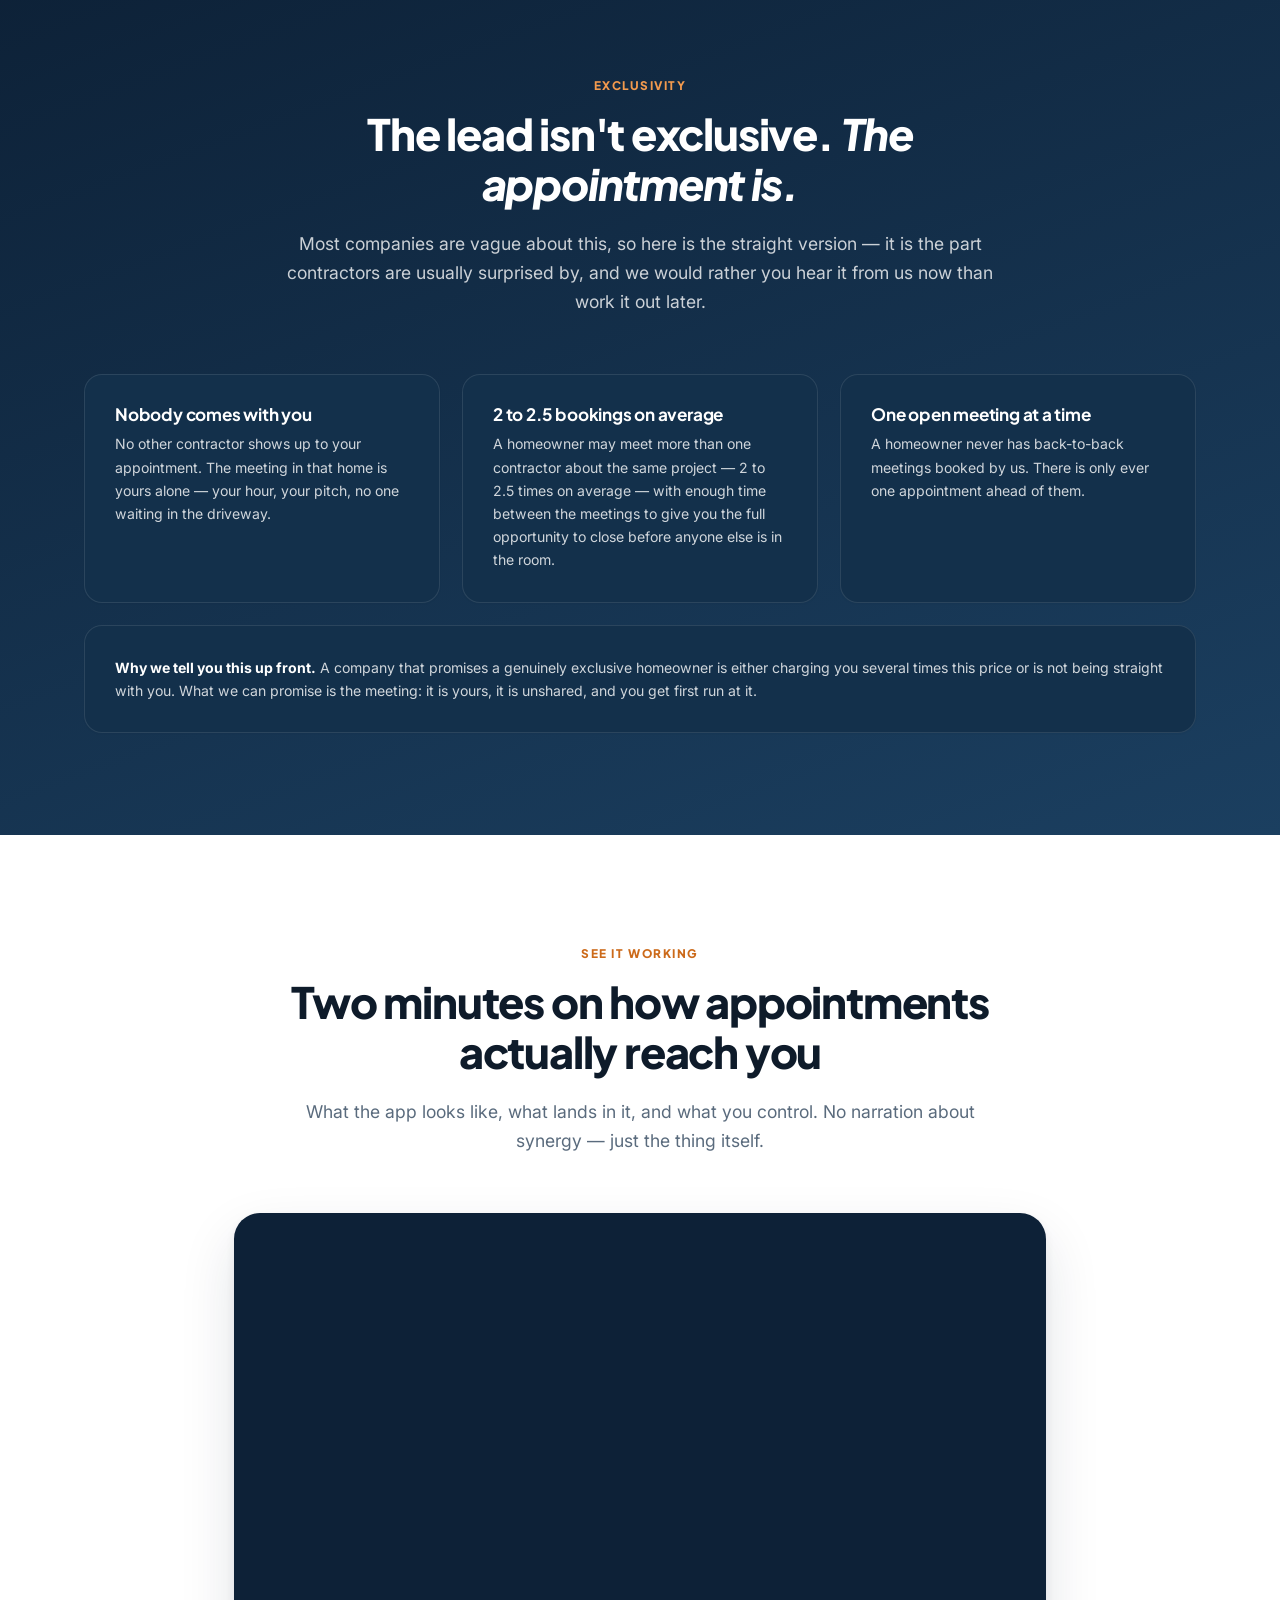
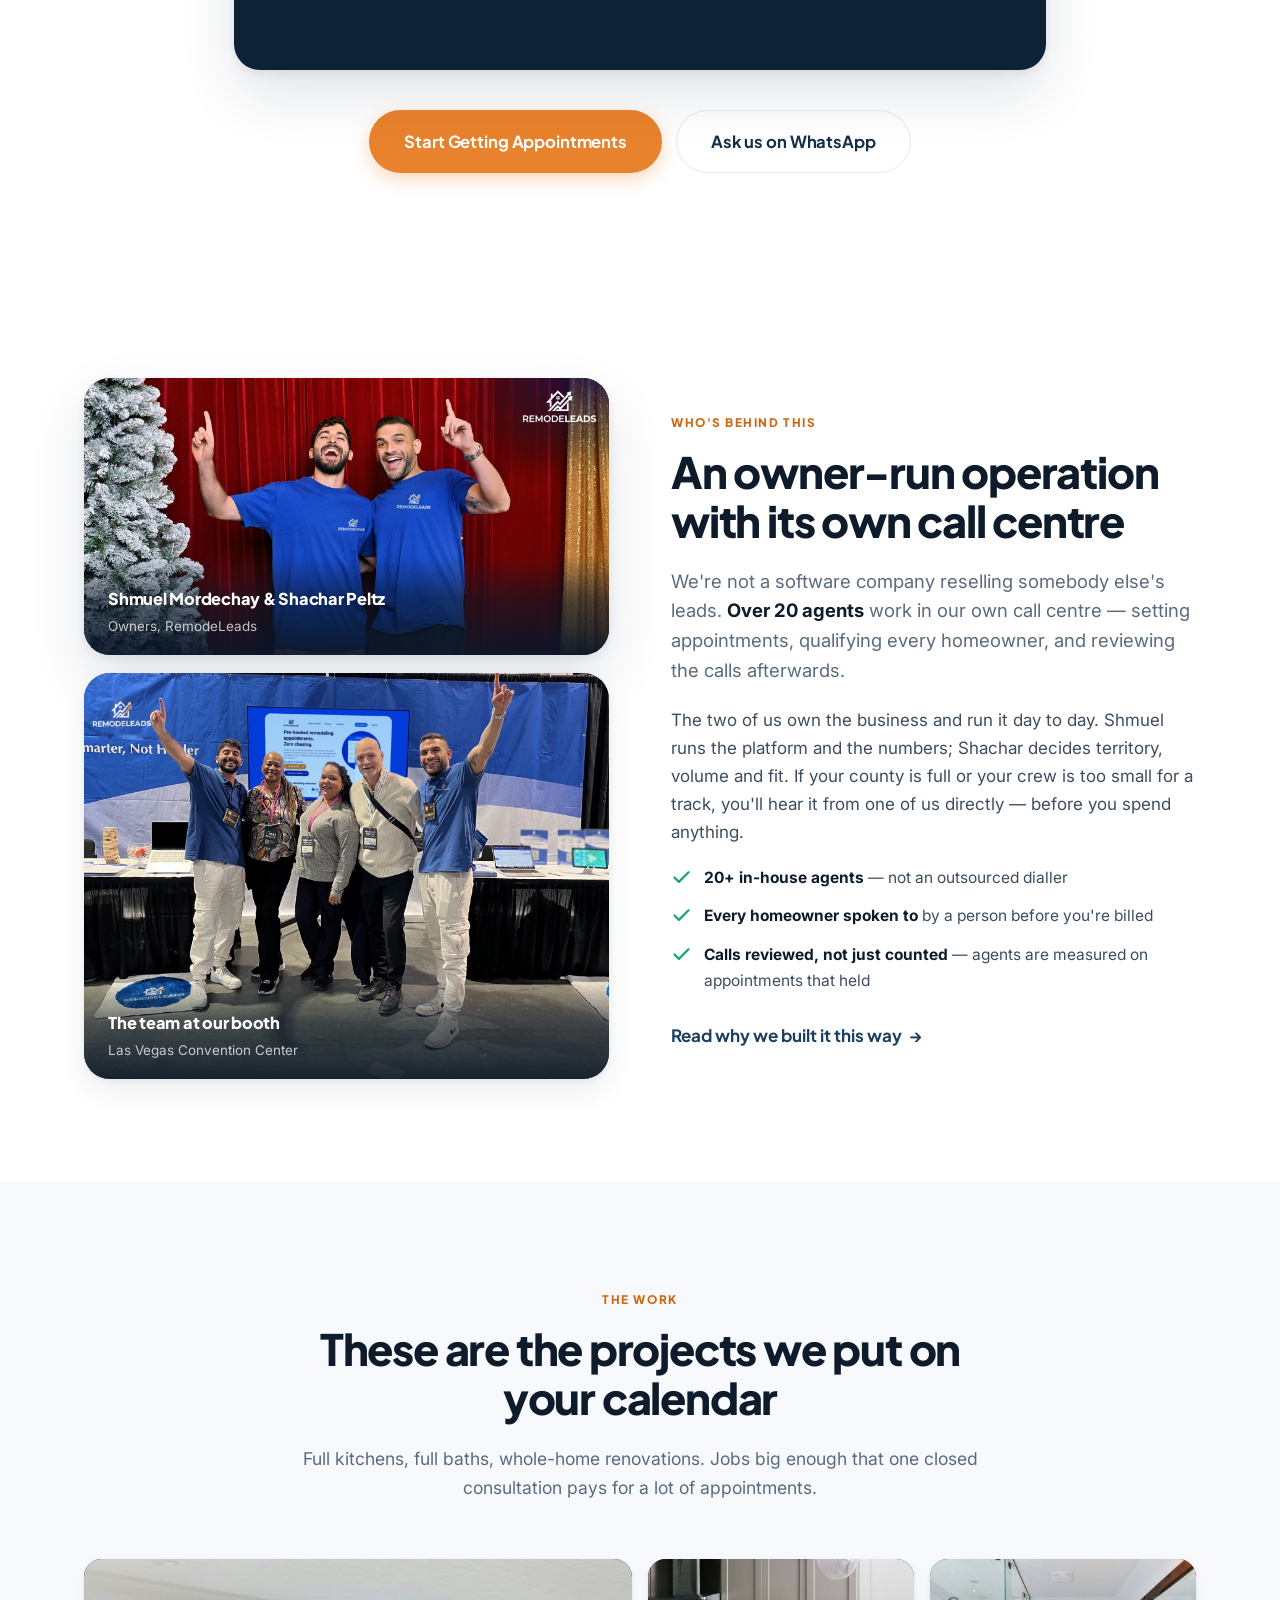
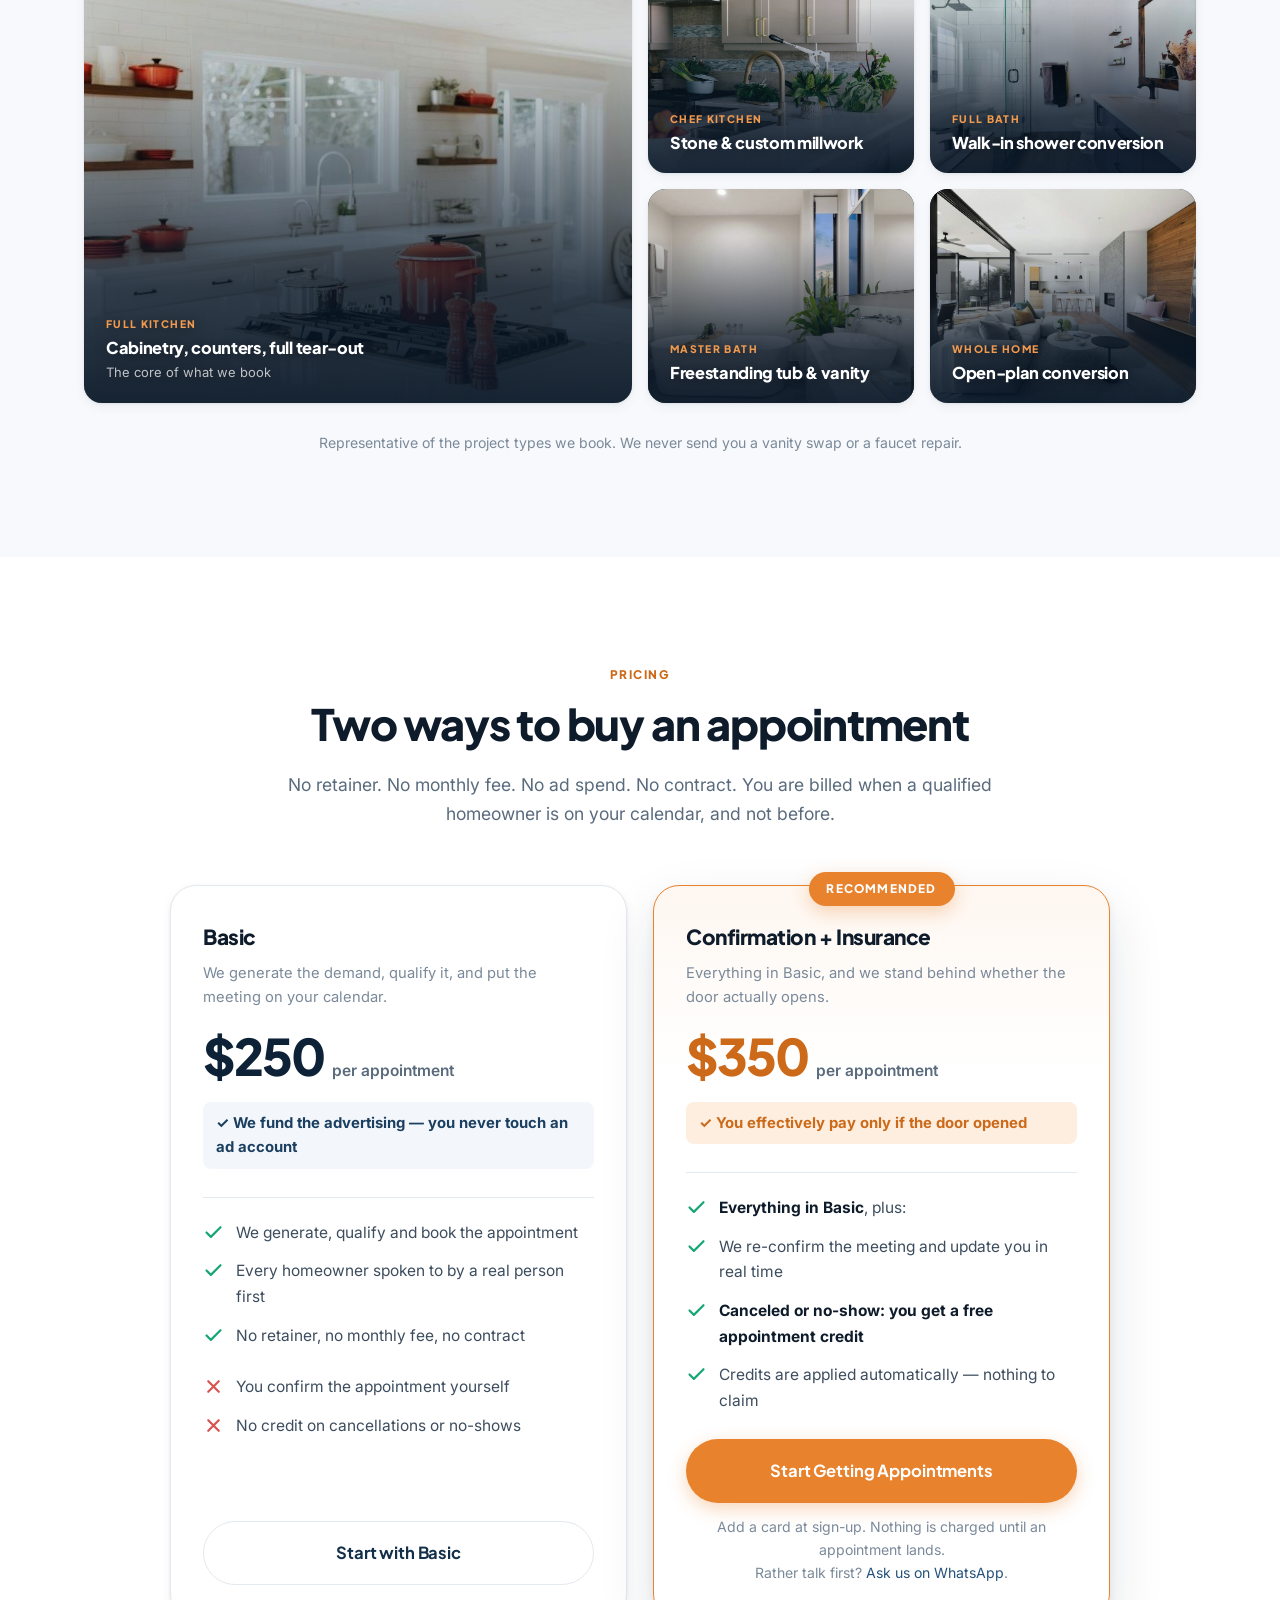
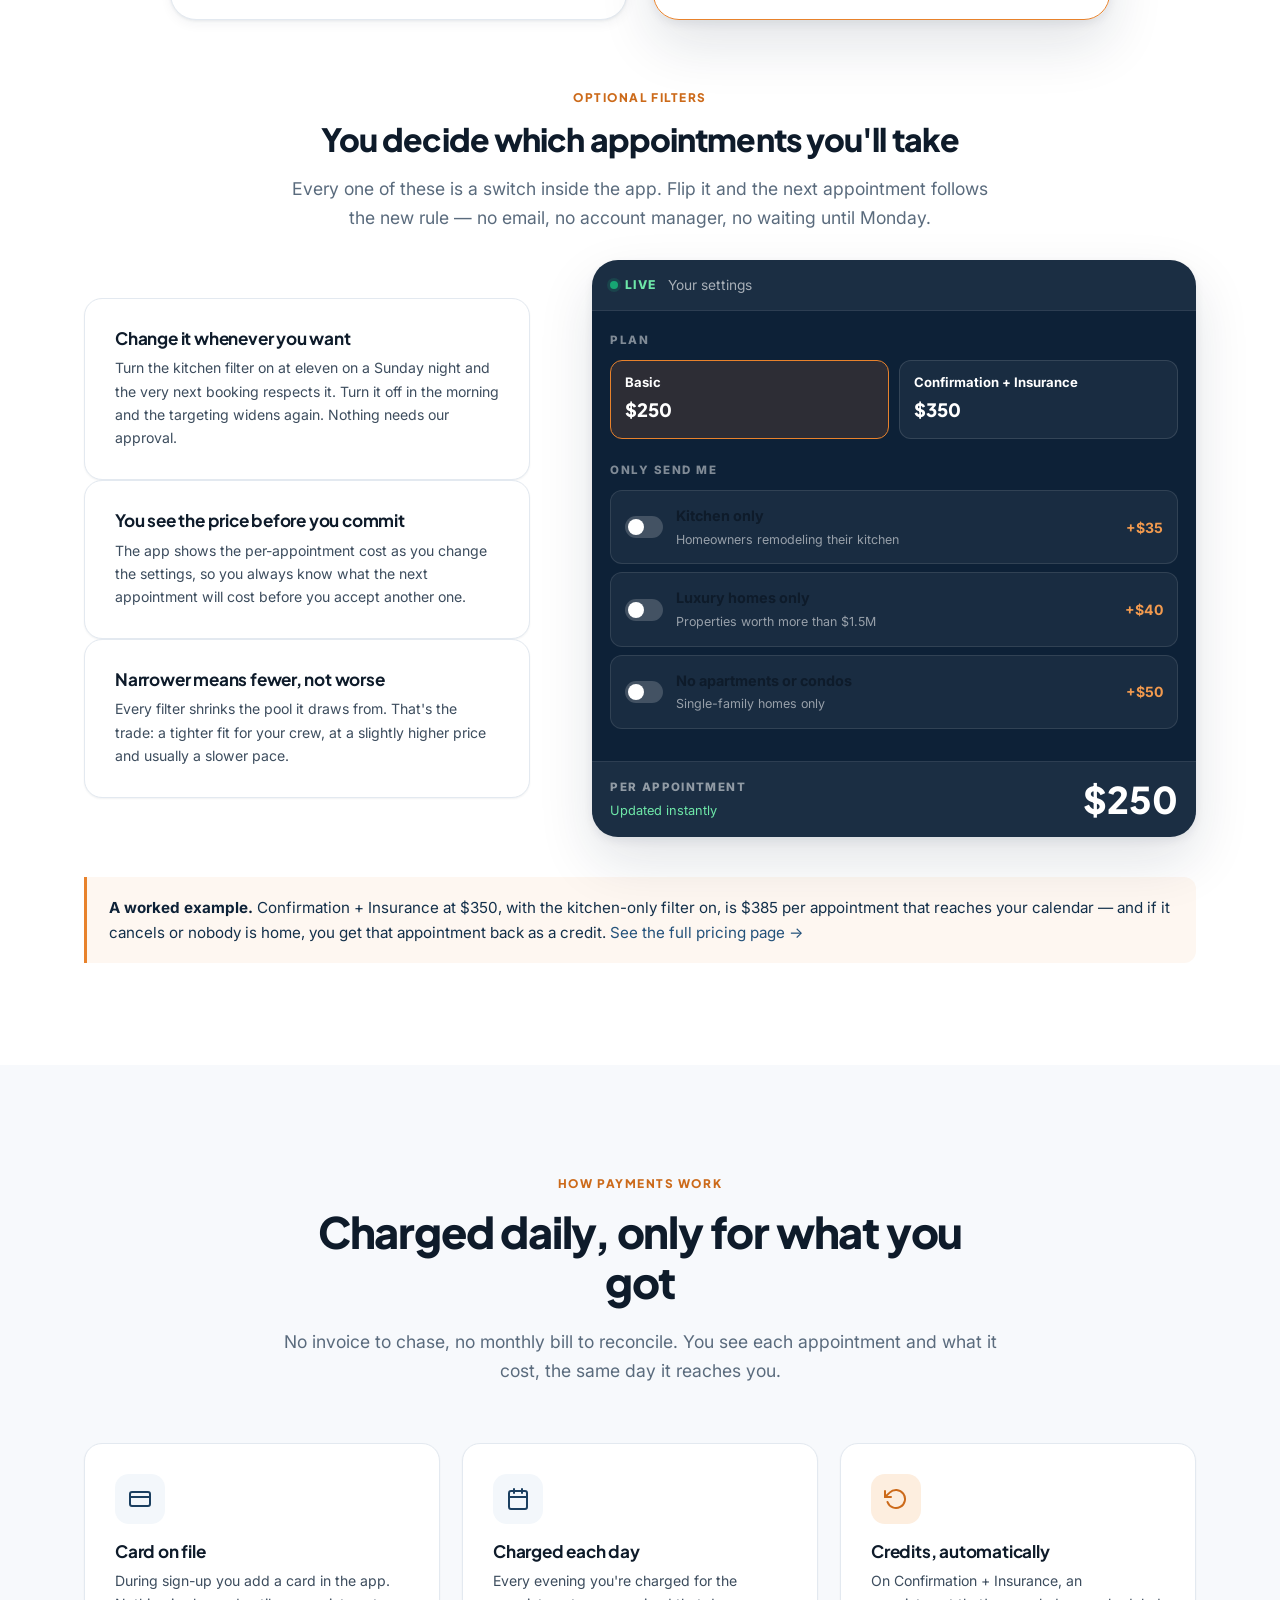
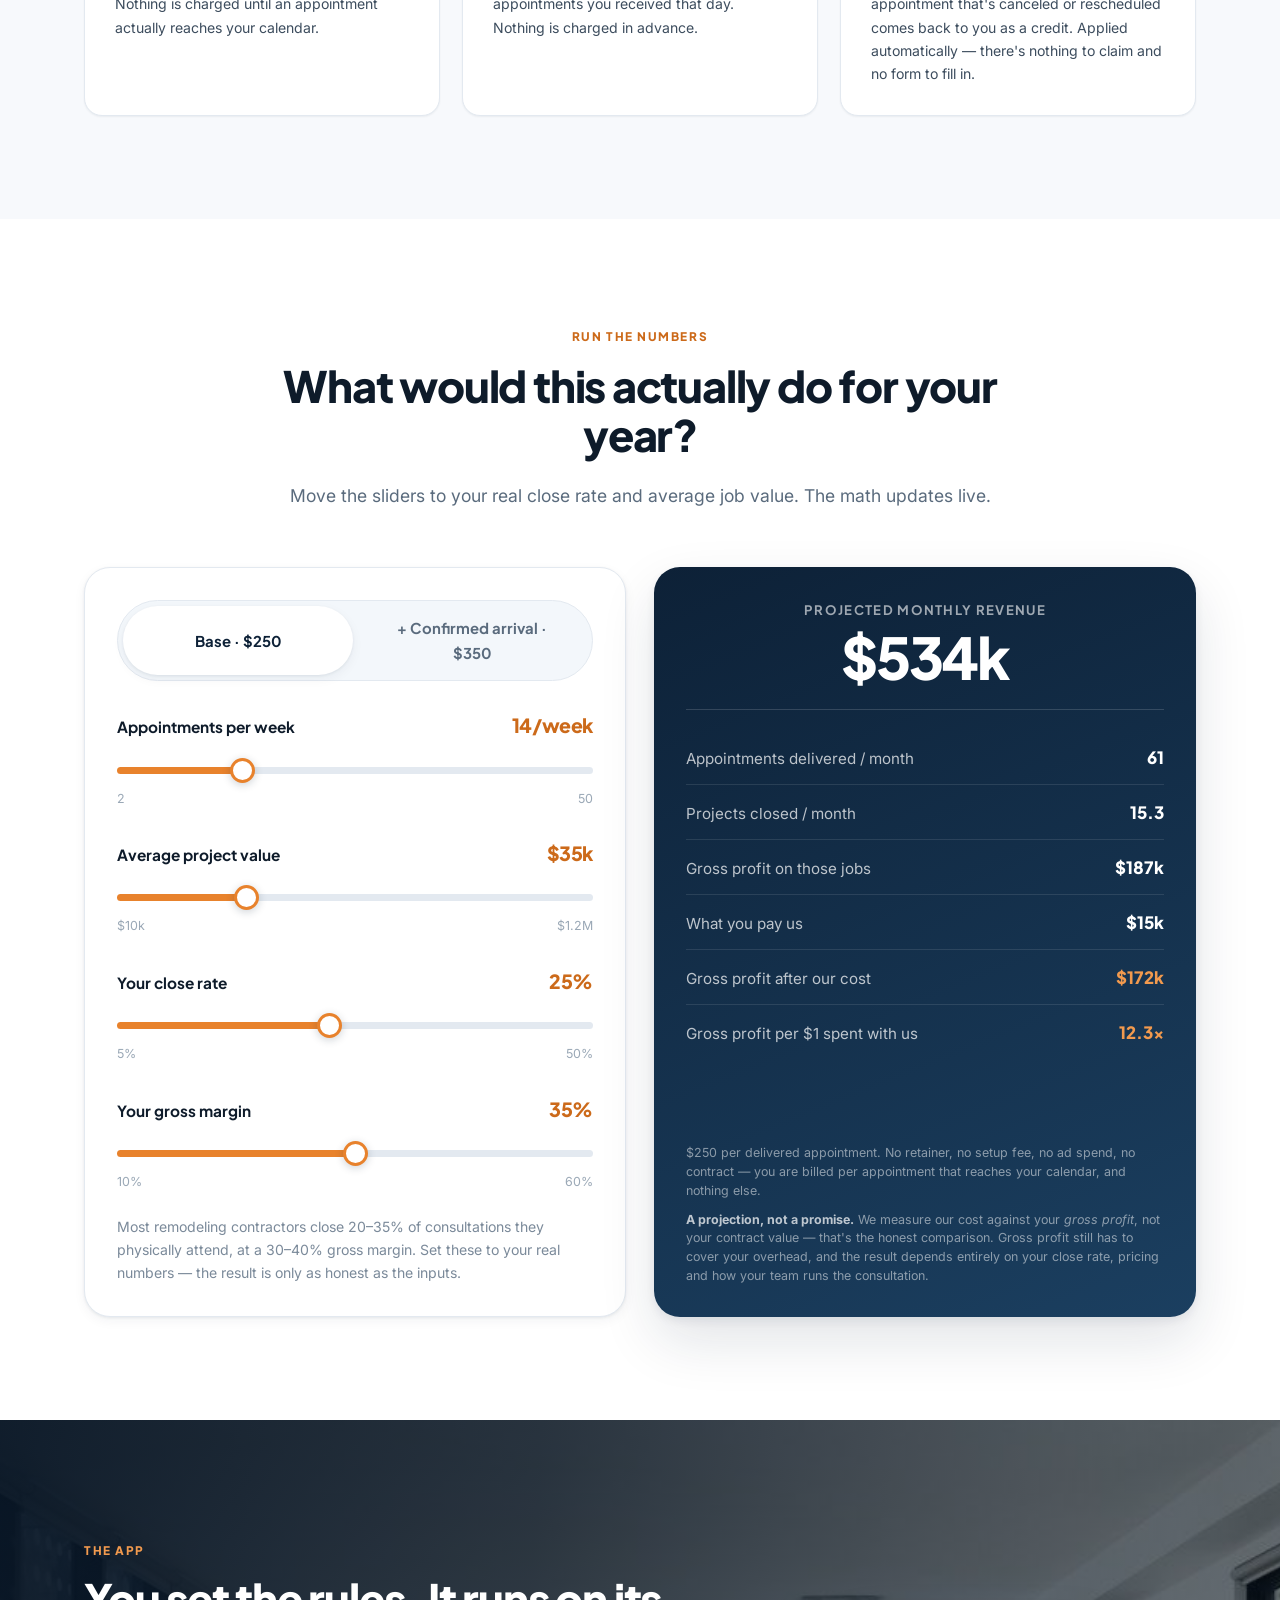
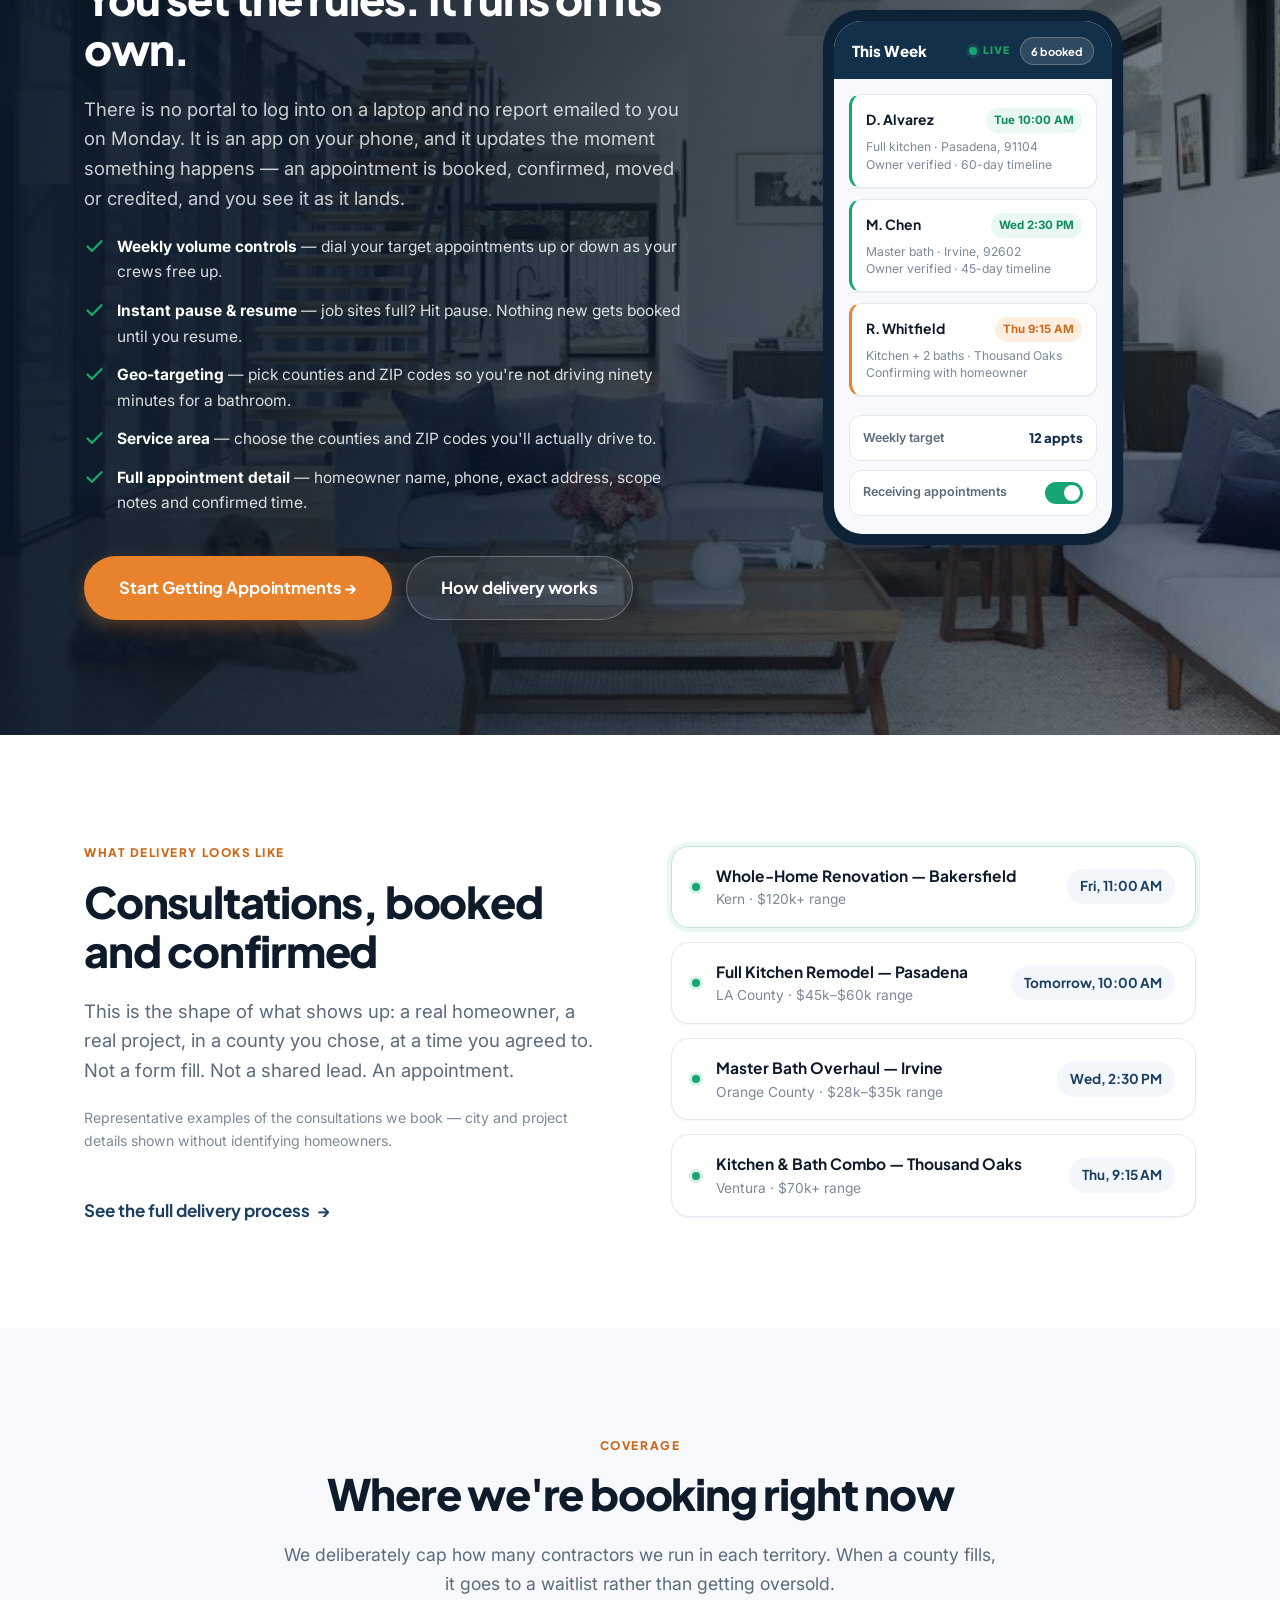
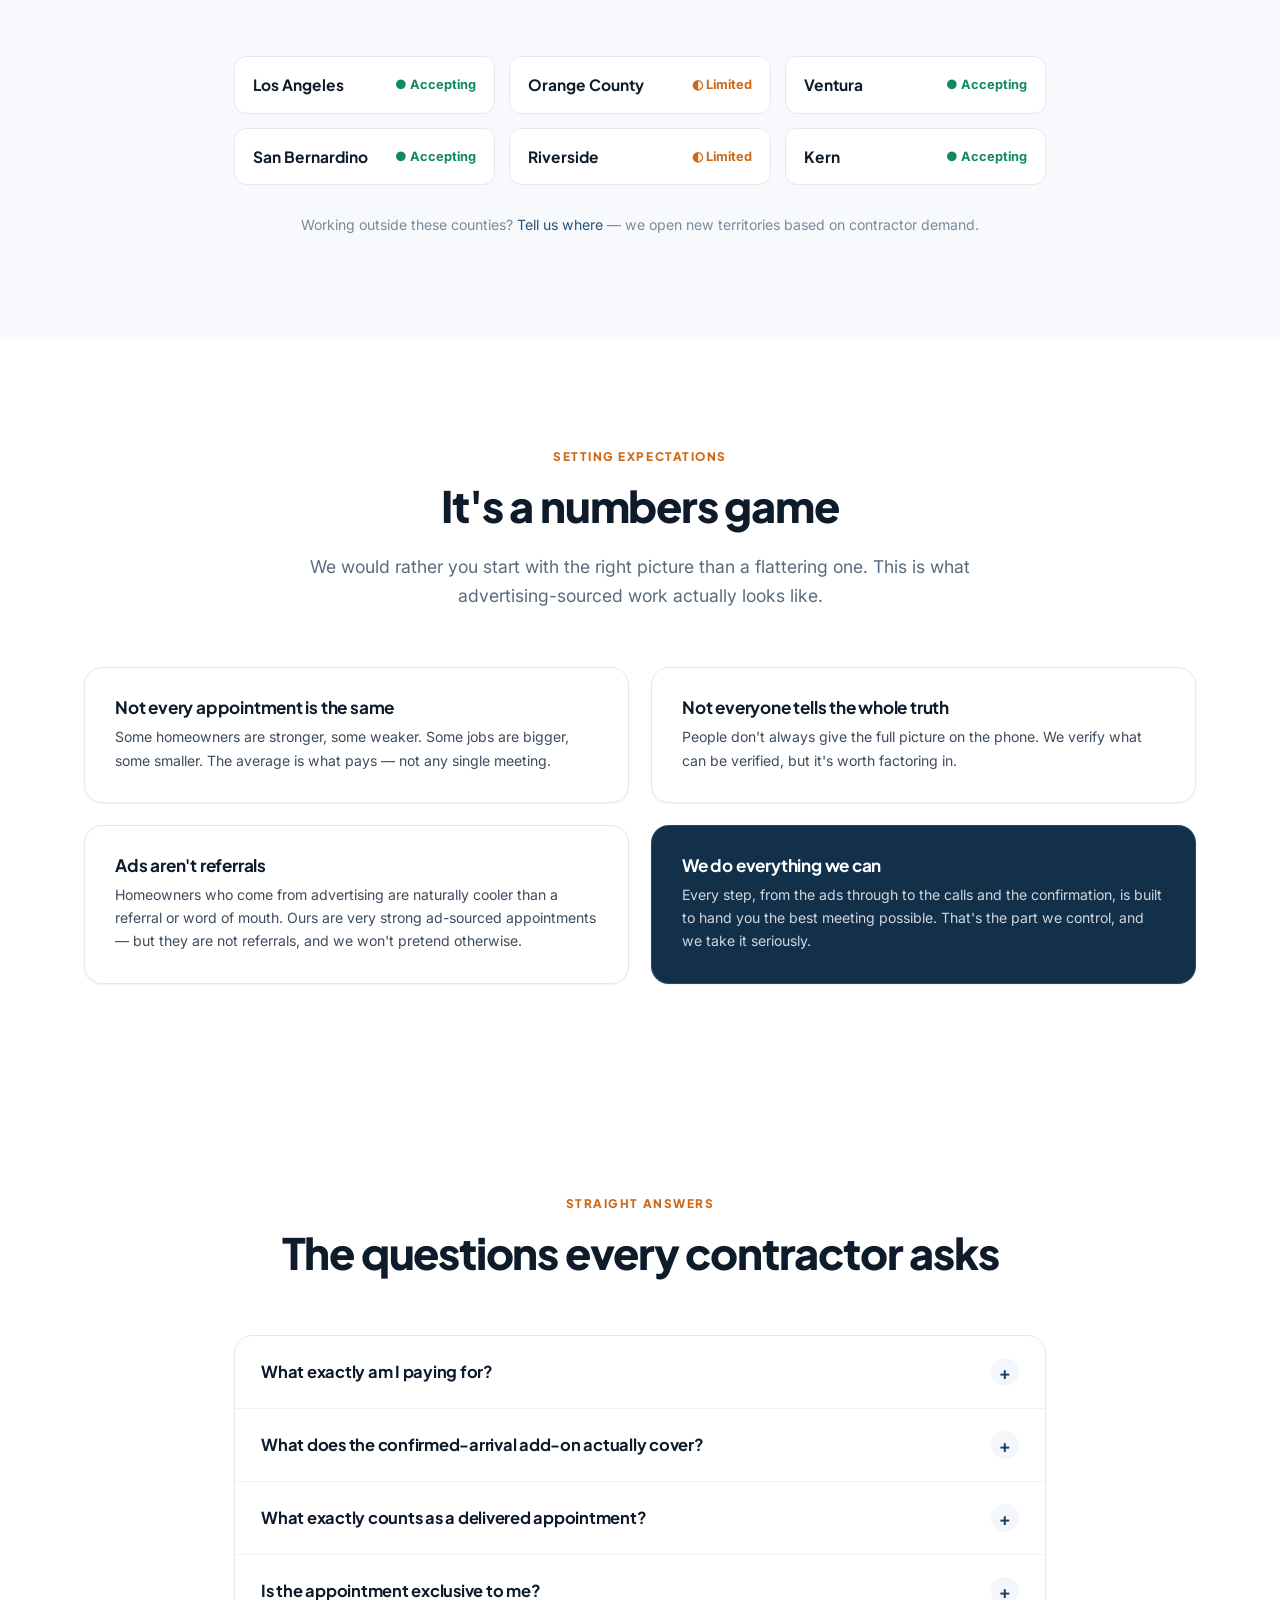
==== commit a570e6ed: "live filter picker, app framing, mobile fixes The optional filters are now an interactive screen mod" ====
--- a/index.html
+++ b/index.html
@@ -10,7 +10,7 @@
 <link rel="preconnect" href="https://fonts.gstatic.com" crossorigin>
 <link href="https://fonts.googleapis.com/css2?family=Inter:wght@400;500;600;700&family=Plus+Jakarta+Sans:wght@600;700;800&display=swap" rel="stylesheet">
 <noscript><style>.reveal{opacity:1!important;transform:none!important}</style></noscript>
-<link rel="stylesheet" href="assets/css/styles.css?v=8">
+<link rel="stylesheet" href="assets/css/styles.css?v=10">
 </head>
 <body>
 
@@ -658,35 +658,97 @@
 
     </div>
 
-    <!-- Optional filters -->
+    <!-- Optional filters — an interactive app screen, not a price list -->
     <div class="section-head reveal mt-4" style="margin-top:62px;margin-bottom:28px">
       <span class="eyebrow">Optional filters</span>
-      <h2 style="font-size:clamp(1.5rem,2.6vw,2rem)">Narrow it down to the jobs you want</h2>
-      <p>Turn on any filter in the app. Each one is added to the price of every appointment it
-      applies to — and you can switch it off whenever you like.</p>
-    </div>
-
-    <div class="grid grid-3 reveal">
-      <div class="card card--hover">
-        <div class="icon-box">
-          <svg viewBox="0 0 24 24" fill="none" stroke="currentColor" stroke-width="2" stroke-linecap="round" stroke-linejoin="round"><path d="M3 9l9-7 9 7v11a2 2 0 0 1-2 2H5a2 2 0 0 1-2-2z"/><polyline points="9 22 9 12 15 12 15 22"/></svg>
-        </div>
-        <h4>Kitchen only <span style="color:var(--orange-600)">+$35</span></h4>
-        <p class="small">Only homeowners remodeling their kitchen.</p>
-      </div>
-      <div class="card card--hover" data-delay="1">
-        <div class="icon-box">
-          <svg viewBox="0 0 24 24" fill="none" stroke="currentColor" stroke-width="2" stroke-linecap="round" stroke-linejoin="round"><polygon points="12 2 15 9 22 9.3 16.5 13.6 18.5 20.5 12 16.4 5.5 20.5 7.5 13.6 2 9.3 9 9"/></svg>
-        </div>
-        <h4>Luxury homes only <span style="color:var(--orange-600)">+$40</span></h4>
-        <p class="small">Properties worth more than $1.5M.</p>
-      </div>
-      <div class="card card--hover" data-delay="2">
-        <div class="icon-box">
-          <svg viewBox="0 0 24 24" fill="none" stroke="currentColor" stroke-width="2" stroke-linecap="round" stroke-linejoin="round"><path d="M3 21h18"/><path d="M5 21V7l8-4v18"/><path d="M19 21V11l-6-4"/><path d="M9 9v.01M9 12v.01M9 15v.01M9 18v.01"/></svg>
-        </div>
-        <h4>No apartments or condos <span style="color:var(--orange-600)">+$50</span></h4>
-        <p class="small">Single-family homes only.</p>
+      <h2 style="font-size:clamp(1.5rem,2.6vw,2rem)">You decide which appointments you'll take</h2>
+      <p>Every one of these is a switch inside the app. Flip it and the next appointment follows
+      the new rule — no email, no account manager, no waiting until Monday.</p>
+    </div>
+
+    <div class="split split--wide-right reveal">
+
+      <div>
+        <div class="card mb-3">
+          <h4>Change it whenever you want</h4>
+          <p class="small">Turn the kitchen filter on at eleven on a Sunday night and the very next
+          booking respects it. Turn it off in the morning and the targeting widens again. Nothing
+          needs our approval.</p>
+        </div>
+        <div class="card mb-3">
+          <h4>You see the price before you commit</h4>
+          <p class="small">The app shows the per-appointment cost as you change the settings, so you
+          always know what the next appointment will cost before you accept another one.</p>
+        </div>
+        <div class="card">
+          <h4>Narrower means fewer, not worse</h4>
+          <p class="small">Every filter shrinks the pool it draws from. That's the trade: a tighter
+          fit for your crew, at a slightly higher price and usually a slower pace.</p>
+        </div>
+      </div>
+
+      <!-- Live picker. Mirrors the real app screen; totals come from CONFIG in site.js -->
+      <div class="picker" id="picker" role="group" aria-label="Choose the appointments you want">
+        <div class="picker__bar">
+          <span class="picker__live"><span class="dot dot--pulse"></span> Live</span>
+          <span class="picker__title">Your settings</span>
+        </div>
+
+        <div class="picker__body">
+          <div class="picker__label">Plan</div>
+          <div class="picker__plans" role="radiogroup" aria-label="Plan">
+            <button type="button" class="picker__plan is-on" data-plan="basic" role="radio" aria-checked="true">
+              <span class="picker__plan-name">Basic</span>
+              <span class="picker__plan-price">$250</span>
+            </button>
+            <button type="button" class="picker__plan" data-plan="confirmed" role="radio" aria-checked="false">
+              <span class="picker__plan-name">Confirmation + Insurance</span>
+              <span class="picker__plan-price">$350</span>
+            </button>
+          </div>
+
+          <div class="picker__label">Only send me</div>
+          <ul class="picker__opts">
+            <li>
+              <button type="button" class="picker__opt" data-filter="kitchen" aria-pressed="false">
+                <span class="picker__sw" aria-hidden="true"></span>
+                <span class="picker__opt-text">
+                  <strong>Kitchen only</strong>
+                  <em>Homeowners remodeling their kitchen</em>
+                </span>
+                <span class="picker__opt-price">+$35</span>
+              </button>
+            </li>
+            <li>
+              <button type="button" class="picker__opt" data-filter="luxury" aria-pressed="false">
+                <span class="picker__sw" aria-hidden="true"></span>
+                <span class="picker__opt-text">
+                  <strong>Luxury homes only</strong>
+                  <em>Properties worth more than $1.5M</em>
+                </span>
+                <span class="picker__opt-price">+$40</span>
+              </button>
+            </li>
+            <li>
+              <button type="button" class="picker__opt" data-filter="noApartments" aria-pressed="false">
+                <span class="picker__sw" aria-hidden="true"></span>
+                <span class="picker__opt-text">
+                  <strong>No apartments or condos</strong>
+                  <em>Single-family homes only</em>
+                </span>
+                <span class="picker__opt-price">+$50</span>
+              </button>
+            </li>
+          </ul>
+        </div>
+
+        <div class="picker__foot">
+          <div>
+            <div class="picker__total-label">Per appointment</div>
+            <div class="picker__note" id="picker-note">Updated instantly</div>
+          </div>
+          <div class="picker__total" id="picker-total" aria-live="polite">$250</div>
+        </div>
       </div>
     </div>
 
@@ -848,11 +910,12 @@
   <div class="container">
     <div class="split split--wide-left">
       <div class="reveal">
-        <span class="eyebrow">Your control panel</span>
-        <h2>Full campaign control, in your pocket</h2>
+        <span class="eyebrow">The app</span>
+        <h2>You set the rules. It runs on its own.</h2>
         <p class="lead" style="color:rgba(255,255,255,.78)">
-          Every appointment we book lands in the RemodeLeads contractor app — and so do the dials
-          that decide how many more you get.
+          There is no portal to log into on a laptop and no report emailed to you on Monday. It is
+          an app on your phone, and it updates the moment something happens — an appointment is
+          booked, confirmed, moved or credited, and you see it as it lands.
         </p>
 
         <ul class="check-list check-list--yes check-list--light mt-3">
@@ -874,6 +937,7 @@
           <div class="phone__screen">
             <div class="phone__bar">
               <span class="phone__bar-title">This Week</span>
+              <span class="phone__live"><span class="dot dot--pulse"></span> Live</span>
               <span class="badge badge--light" style="font-size:.7rem;padding:4px 10px">6 booked</span>
             </div>
             <div class="phone__body">
@@ -1178,6 +1242,6 @@
   </div>
 </footer>
 
-<script src="assets/js/site.js?v=8"></script>
+<script src="assets/js/site.js?v=10"></script>
 </body>
 </html>
--- a/assets/css/styles.css
+++ b/assets/css/styles.css
@@ -558,14 +558,27 @@
 .hero__dot {
   width: 30px; height: 3px; border-radius: 3px; border: 0; padding: 0;
   background: rgba(255, 255, 255, .28);
-  overflow: hidden; position: relative;
+  position: relative;
   transition: background-color .3s var(--ease);
+}
+.hero__dot::before {
+  /* 44x44 touch target over a 3px-tall control. Apple/WCAG minimum; without
+     it these are effectively untappable on a phone. */
+  content: "";
+  position: absolute;
+  left: 50%; top: 50%;
+  /* as wide as the dot plus its gap, so neighbouring targets never overlap
+     and a tap can't activate the wrong slide */
+  width: calc(100% + 9px); height: 44px;
+  transform: translate(-50%, -50%);
 }
 .hero__dot:hover { background: rgba(255, 255, 255, .5); }
 .hero__dot.is-active { background: rgba(255, 255, 255, .3); }
 .hero__dot.is-active::after {
   content: "";
   position: absolute; inset: 0;
+  border-radius: inherit;
+  overflow: hidden;
   background: var(--orange-500);
   transform-origin: left;
   animation: dotfill 13s linear forwards;
@@ -1516,6 +1529,7 @@
 /* ---------- 21. Misc blocks ---------------------------------------------- */
 .split { display: grid; grid-template-columns: 1fr 1fr; gap: clamp(32px, 5vw, 62px); align-items: center; }
 .split--wide-left { grid-template-columns: 1.15fr .85fr; }
+.split--wide-right { grid-template-columns: .85fr 1.15fr; }
 
 .quote {
   background: var(--white);
@@ -1611,7 +1625,7 @@
   .hero__sub { max-width: none; }
   .work-grid { grid-template-columns: repeat(2, 1fr); grid-auto-rows: 196px; }
   .work--feature { grid-column: span 2; grid-row: span 1; }
-  .split, .split--wide-left, .calc { grid-template-columns: 1fr; }
+  .split, .split--wide-left, .split--wide-right, .calc { grid-template-columns: 1fr; }
   .grid-4 { grid-template-columns: repeat(2, 1fr); }
   .stats { grid-template-columns: repeat(2, 1fr); }
   .plans { grid-template-columns: 1fr; }
@@ -1704,3 +1718,145 @@
   body { font-size: 12pt; }
   .reveal { opacity: 1; transform: none; }
 }
+
+/* ---------------------------------------------------------------------------
+   Mobile legibility
+   Uppercase labels with wide tracking were rendering at 11.8-12.5px on a
+   phone, below the point where they stay comfortably readable. Desktop sizes
+   are unchanged - this only lifts them where the screen is small.
+   --------------------------------------------------------------------------- */
+@media (max-width: 640px) {
+  /* the header CTA sat at 42px - just under the 44px minimum, and it is
+     the most-tapped control on the site */
+  .btn--sm   { padding: 12px 18px; min-height: 44px; }
+  .eyebrow     { font-size: .82rem; letter-spacing: .11em; }
+  .plan__flag  { font-size: .8rem; }
+  .ctrl__label { font-size: .84rem; }
+  .small, .muted.small { font-size: .9rem; }
+}
+
+/* ---------------------------------------------------------------------------
+   Live filter picker
+   Styled as a screen from the contractor app rather than a price table: the
+   point of the section is that these are switches you flip yourself and the
+   cost updates immediately.
+   --------------------------------------------------------------------------- */
+.picker {
+  background: var(--navy-900);
+  border-radius: var(--r-xl);
+  box-shadow: var(--sh-lg);
+  overflow: hidden;
+  color: #fff;
+}
+.picker__bar {
+  display: flex; align-items: center; gap: 12px;
+  padding: 14px 18px;
+  background: rgba(255, 255, 255, .06);
+  border-bottom: 1px solid rgba(255, 255, 255, .08);
+}
+.picker__live {
+  display: inline-flex; align-items: center; gap: 7px;
+  font-size: .76rem; font-weight: 800; letter-spacing: .1em; text-transform: uppercase;
+  color: #6ee7a8;
+}
+.picker__title { font-size: .86rem; color: rgba(255, 255, 255, .62); }
+
+.picker__body { padding: 20px 18px 6px; }
+.picker__label {
+  font-size: .72rem; font-weight: 800; letter-spacing: .13em; text-transform: uppercase;
+  color: rgba(255, 255, 255, .48);
+  margin-bottom: 10px;
+}
+.picker__plans { display: grid; grid-template-columns: 1fr 1fr; gap: 10px; margin-bottom: 22px; }
+.picker__plan {
+  display: flex; flex-direction: column; gap: 4px; align-items: flex-start;
+  padding: 13px 14px; text-align: left;
+  background: rgba(255, 255, 255, .05);
+  border: 1.5px solid rgba(255, 255, 255, .12);
+  border-radius: var(--r);
+  color: #fff; cursor: pointer;
+  transition: border-color .18s var(--ease), background-color .18s var(--ease);
+}
+.picker__plan:hover { background: rgba(255, 255, 255, .09); }
+.picker__plan.is-on { border-color: var(--orange-500); background: rgba(240, 122, 44, .14); }
+.picker__plan-name  { font-size: .82rem; font-weight: 700; line-height: 1.25; }
+.picker__plan-price { font-size: 1.15rem; font-weight: 800; font-family: var(--font-display); }
+
+.picker__opts { list-style: none; margin: 0; padding: 0; }
+.picker__opts li + li { margin-top: 8px; }
+.picker__opt {
+  width: 100%;
+  display: grid; grid-template-columns: auto 1fr auto; align-items: center; gap: 13px;
+  padding: 13px 14px; text-align: left;
+  background: rgba(255, 255, 255, .05);
+  border: 1.5px solid rgba(255, 255, 255, .1);
+  border-radius: var(--r);
+  color: #fff; cursor: pointer;
+  transition: border-color .18s var(--ease), background-color .18s var(--ease);
+}
+.picker__opt:hover { background: rgba(255, 255, 255, .09); }
+.picker__opt[aria-pressed="true"] { border-color: var(--orange-500); background: rgba(240, 122, 44, .12); }
+
+.picker__sw {
+  width: 38px; height: 22px; flex: none;
+  border-radius: 999px;
+  background: rgba(255, 255, 255, .18);
+  position: relative;
+  transition: background-color .2s var(--ease);
+}
+.picker__sw::after {
+  content: ""; position: absolute; top: 3px; left: 3px;
+  width: 16px; height: 16px; border-radius: 50%;
+  background: #fff;
+  transition: transform .2s var(--ease);
+}
+.picker__opt[aria-pressed="true"] .picker__sw { background: var(--orange-500); }
+.picker__opt[aria-pressed="true"] .picker__sw::after { transform: translateX(16px); }
+
+.picker__opt-text { display: block; min-width: 0; }
+.picker__opt-text strong { display: block; font-size: .9rem; font-weight: 700; }
+.picker__opt-text em {
+  display: block; font-style: normal;
+  font-size: .78rem; color: rgba(255, 255, 255, .55); margin-top: 2px;
+}
+.picker__opt-price { font-size: .88rem; font-weight: 700; color: var(--orange-400); }
+
+.picker__foot {
+  display: flex; align-items: center; justify-content: space-between; gap: 16px;
+  margin-top: 18px; padding: 16px 18px;
+  background: rgba(255, 255, 255, .06);
+  border-top: 1px solid rgba(255, 255, 255, .08);
+}
+.picker__total-label {
+  font-size: .72rem; font-weight: 800; letter-spacing: .12em; text-transform: uppercase;
+  color: rgba(255, 255, 255, .52);
+}
+.picker__note { font-size: .8rem; color: #6ee7a8; margin-top: 3px; }
+.picker__total {
+  font-family: var(--font-display);
+  font-size: clamp(1.8rem, 5vw, 2.3rem); font-weight: 800; line-height: 1;
+}
+.picker__total.is-bump { animation: pickerBump .32s var(--ease); }
+@keyframes pickerBump {
+  0%   { transform: scale(1);    color: #fff; }
+  40%  { transform: scale(1.09); color: var(--orange-400); }
+  100% { transform: scale(1);    color: #fff; }
+}
+
+@media (max-width: 560px) {
+  .picker__plans { grid-template-columns: 1fr; }
+  .picker__opt   { grid-template-columns: auto 1fr; row-gap: 4px; }
+  /* price drops under the label rather than squeezing the description */
+  .picker__opt-price { grid-column: 2; justify-self: start; }
+}
+@media (prefers-reduced-motion: reduce) {
+  .picker__total.is-bump { animation: none; }
+}
+
+/* live badge inside the phone mock — reads as a running screen, not a picture */
+.phone__live {
+  display: inline-flex; align-items: center; gap: 6px;
+  margin-left: auto; margin-right: 10px;
+  font-size: .66rem; font-weight: 800; letter-spacing: .1em; text-transform: uppercase;
+  color: #19a463;
+}
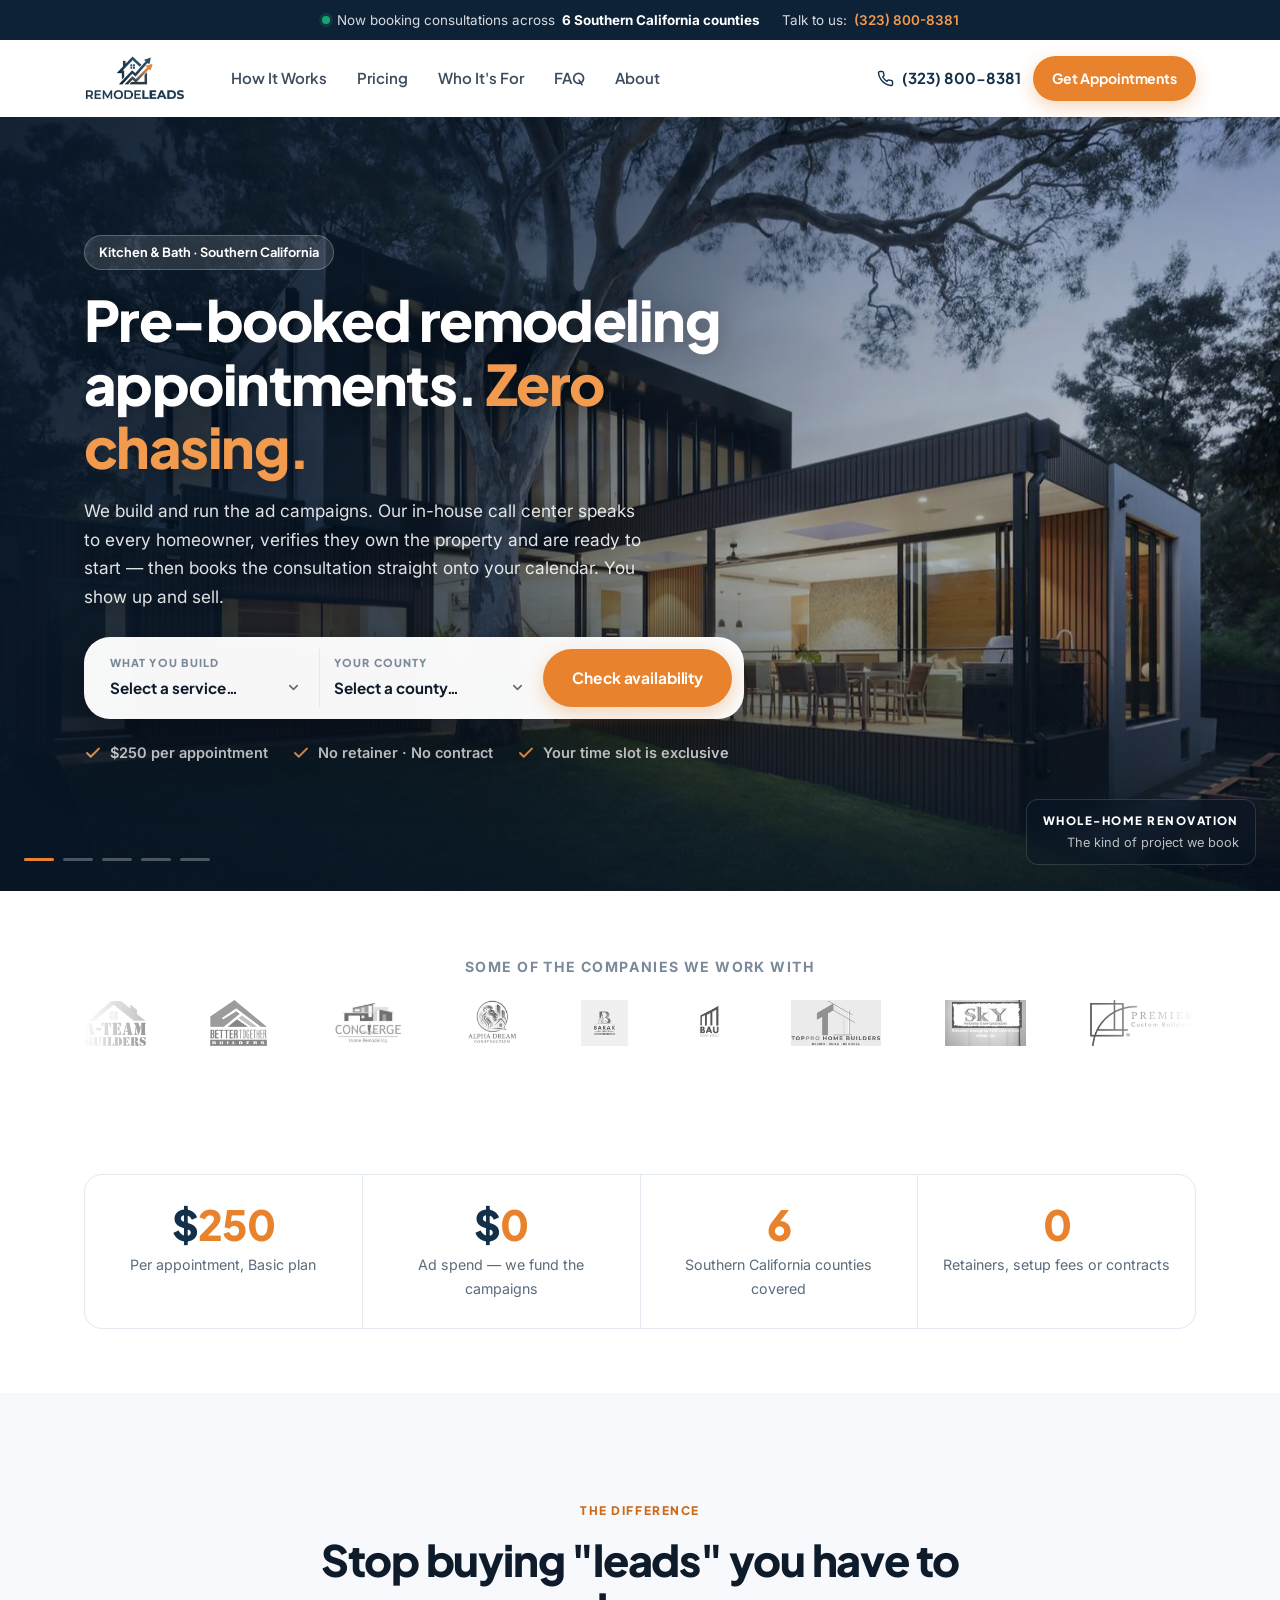
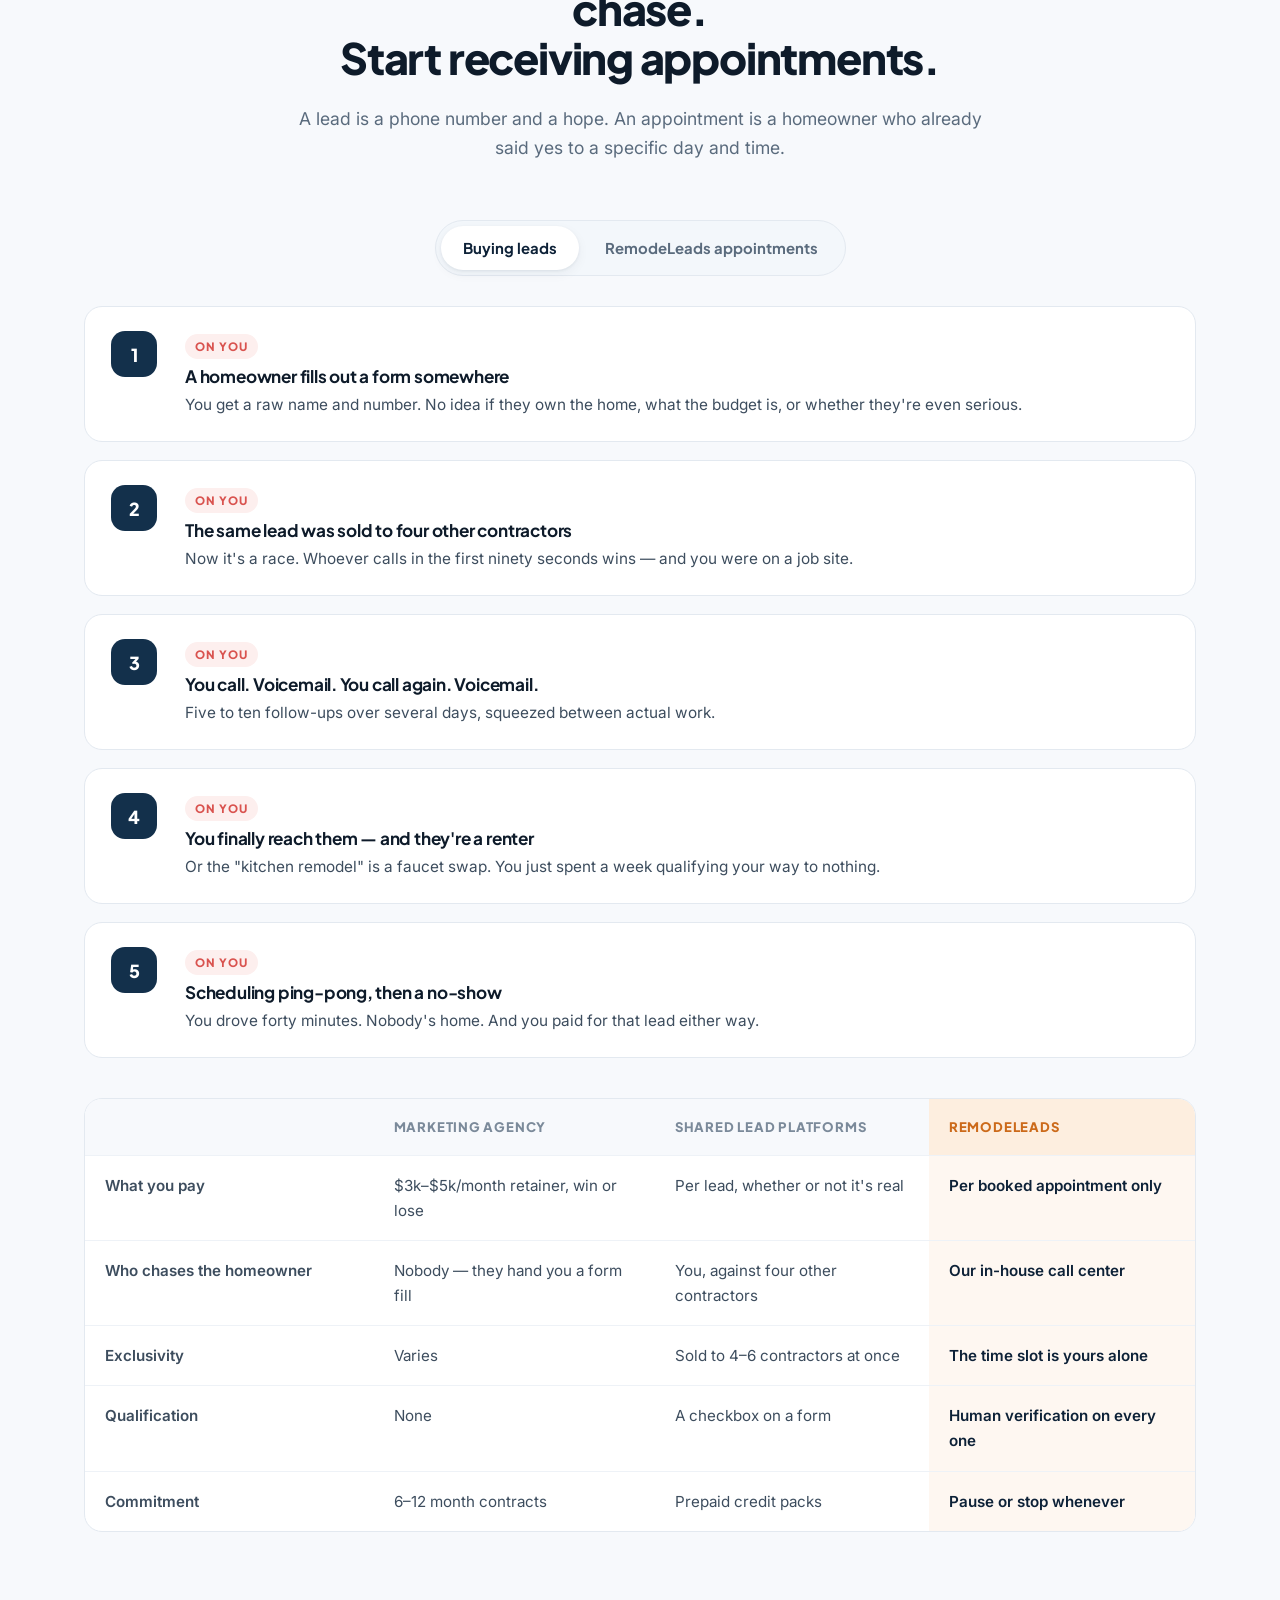
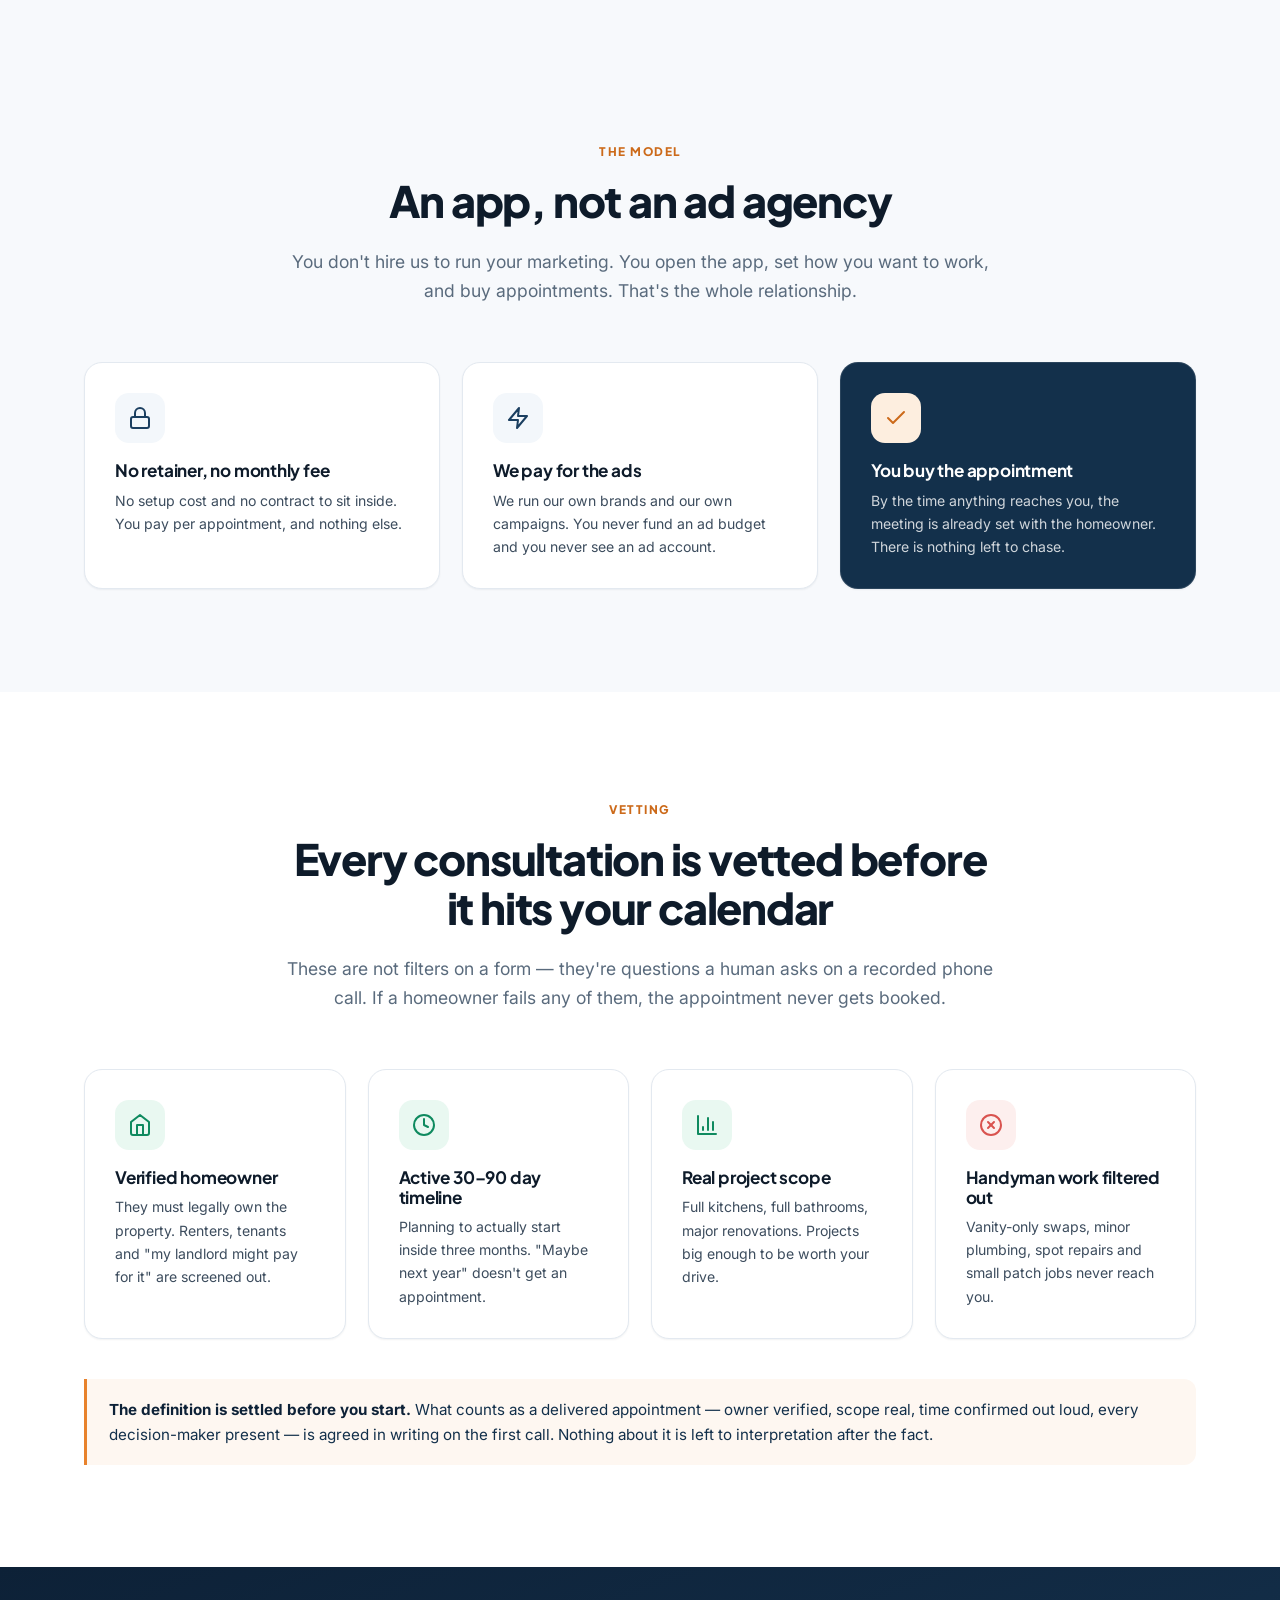
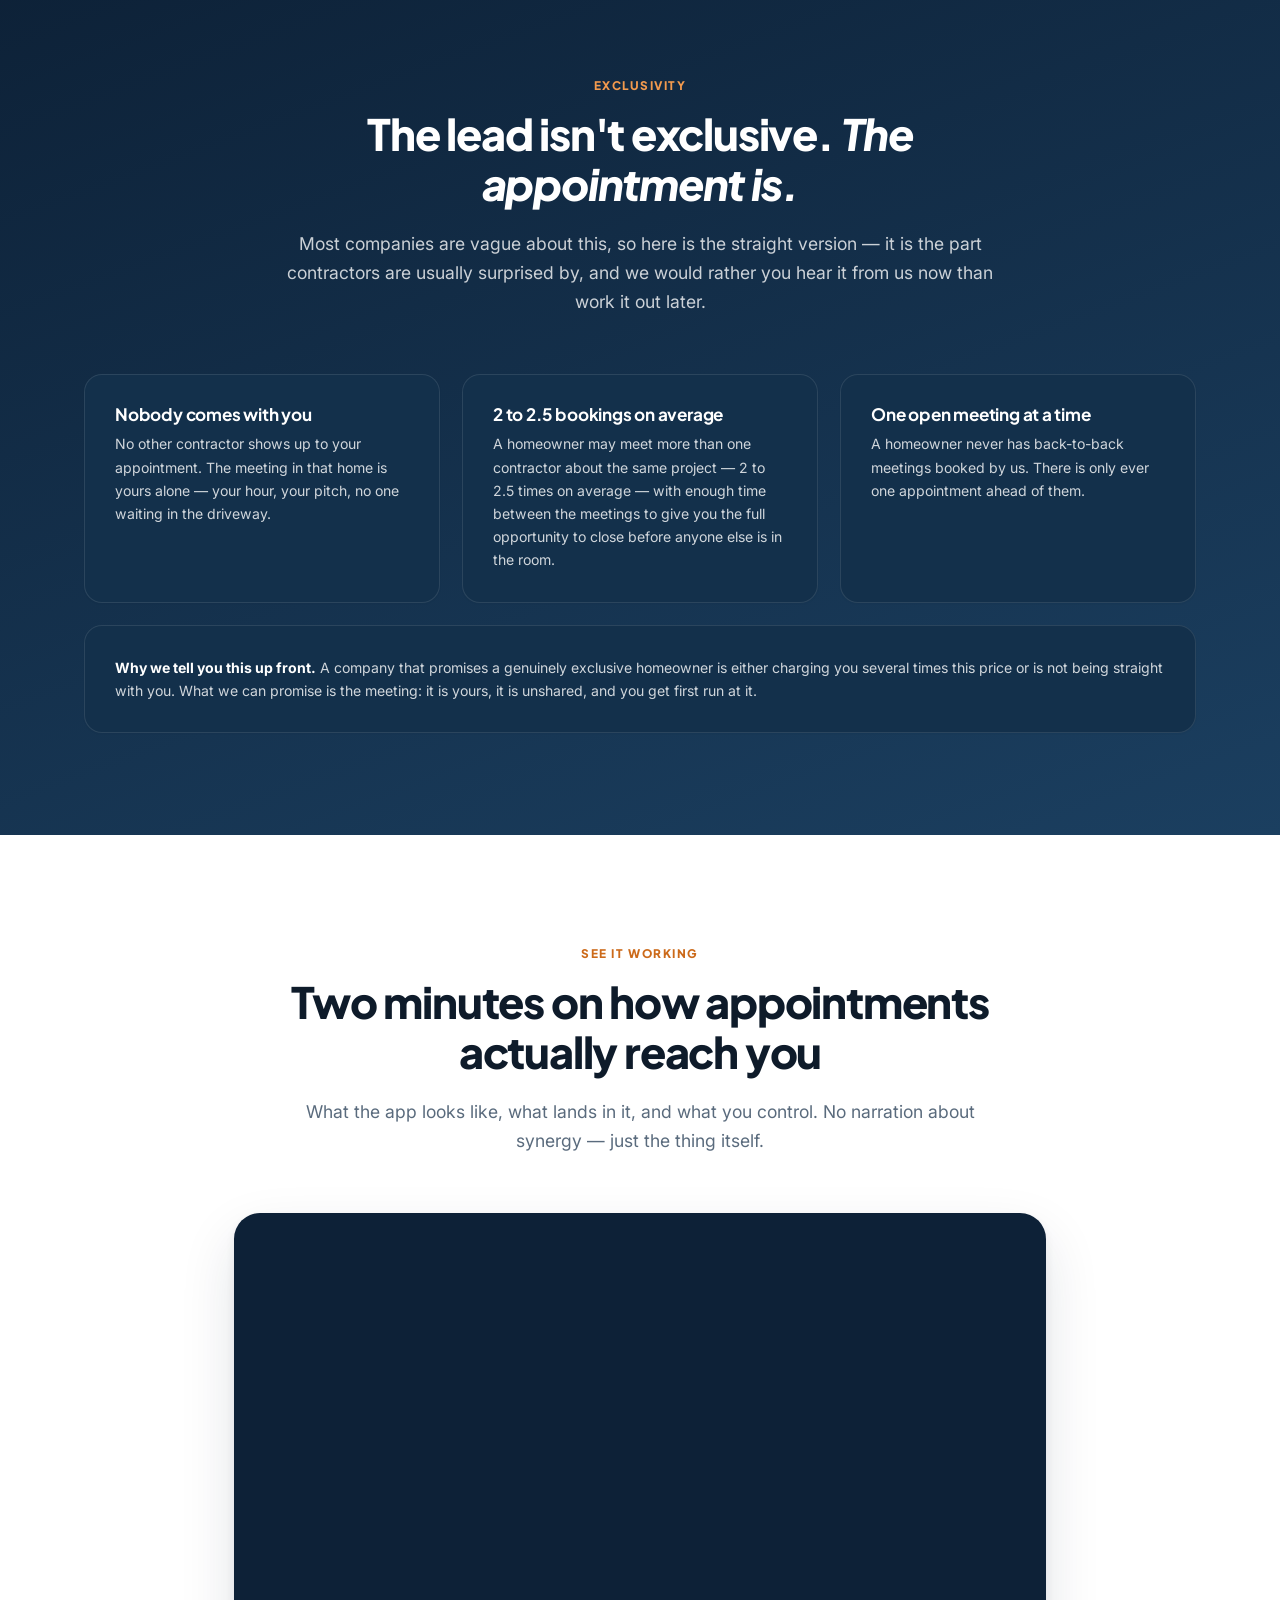
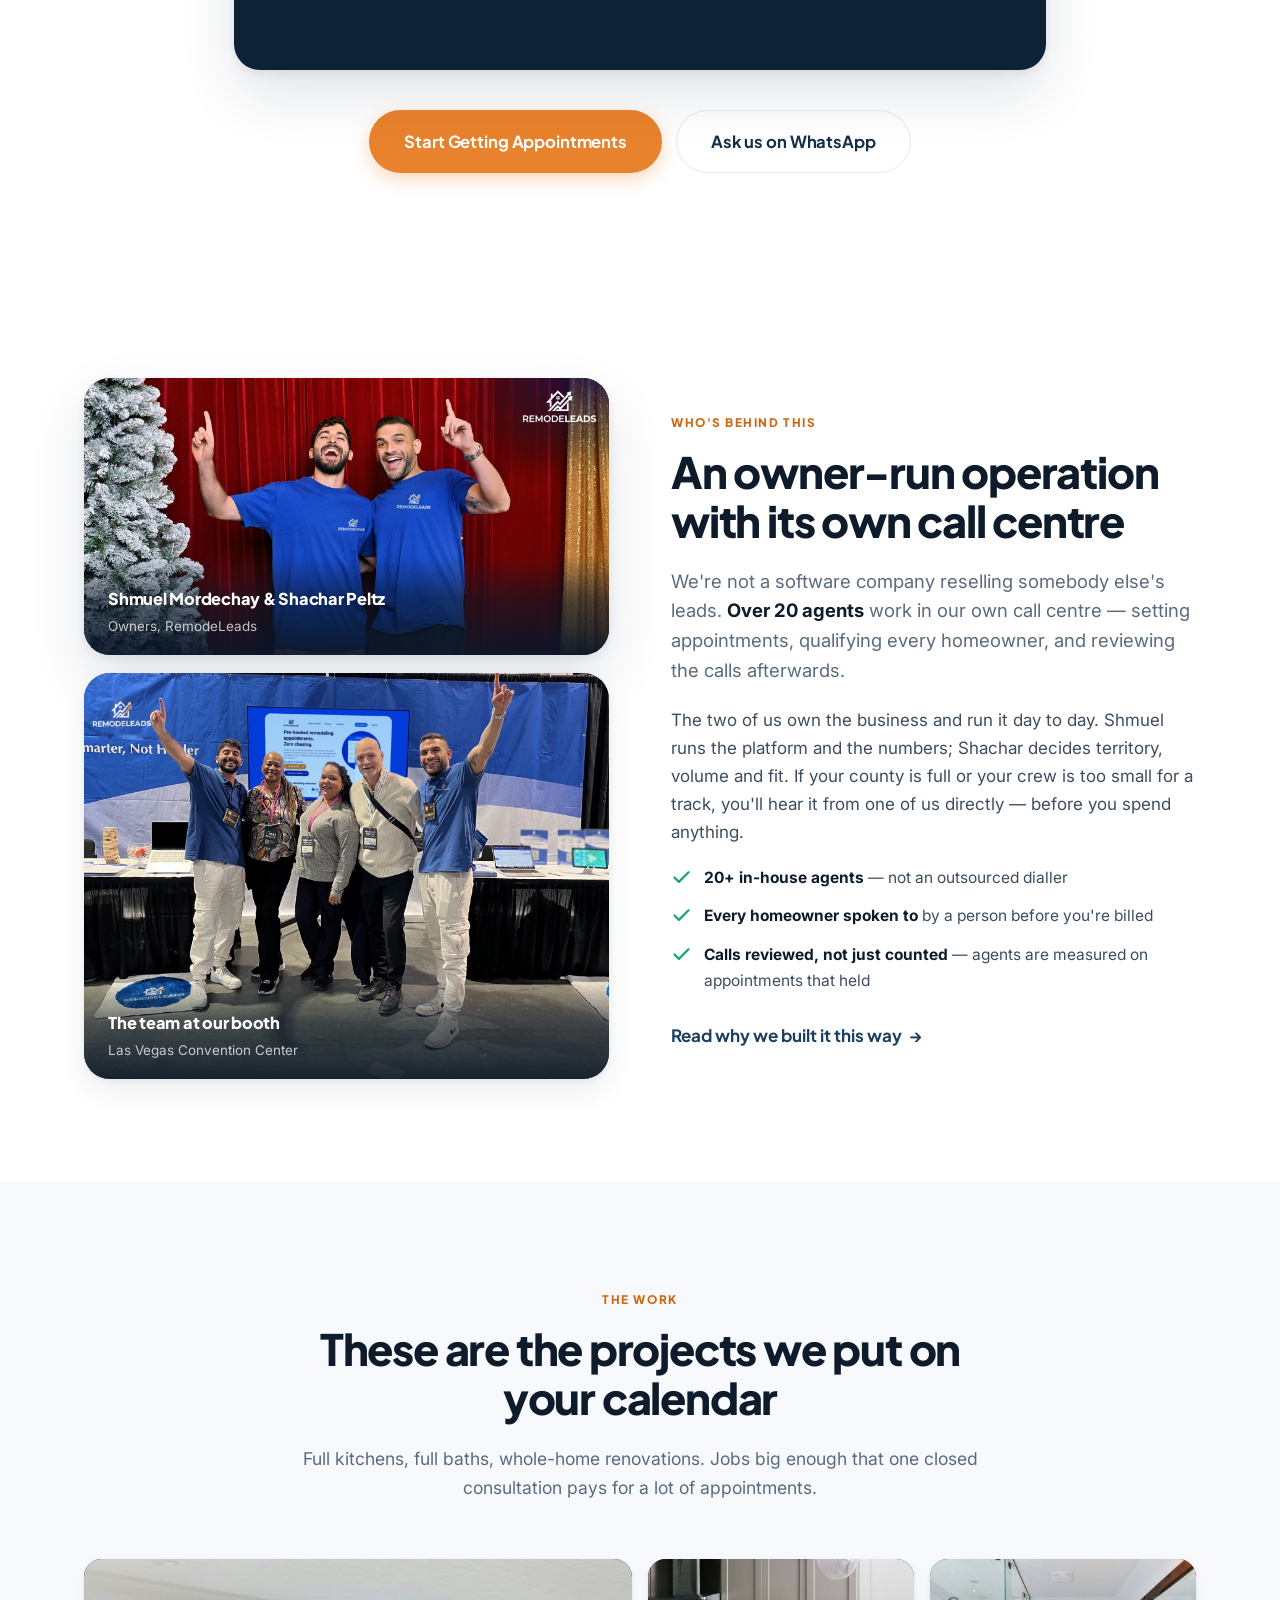
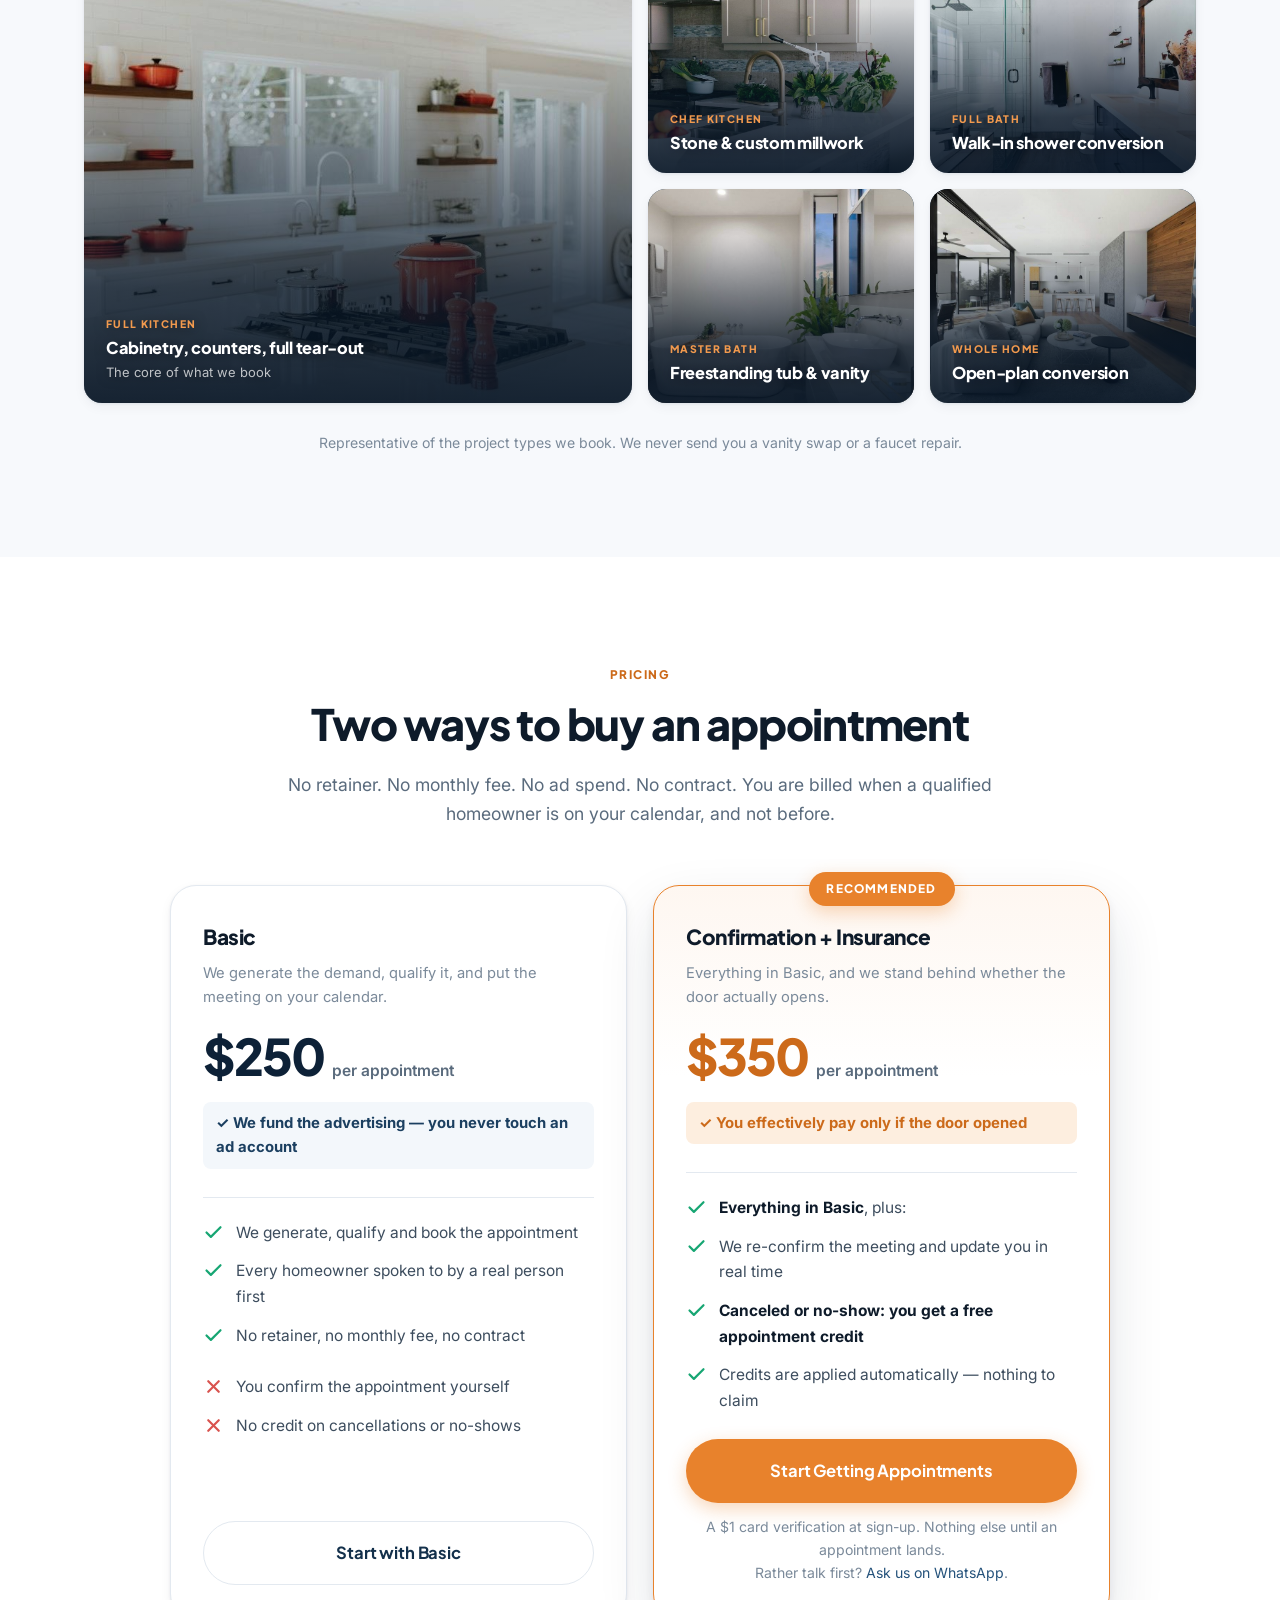
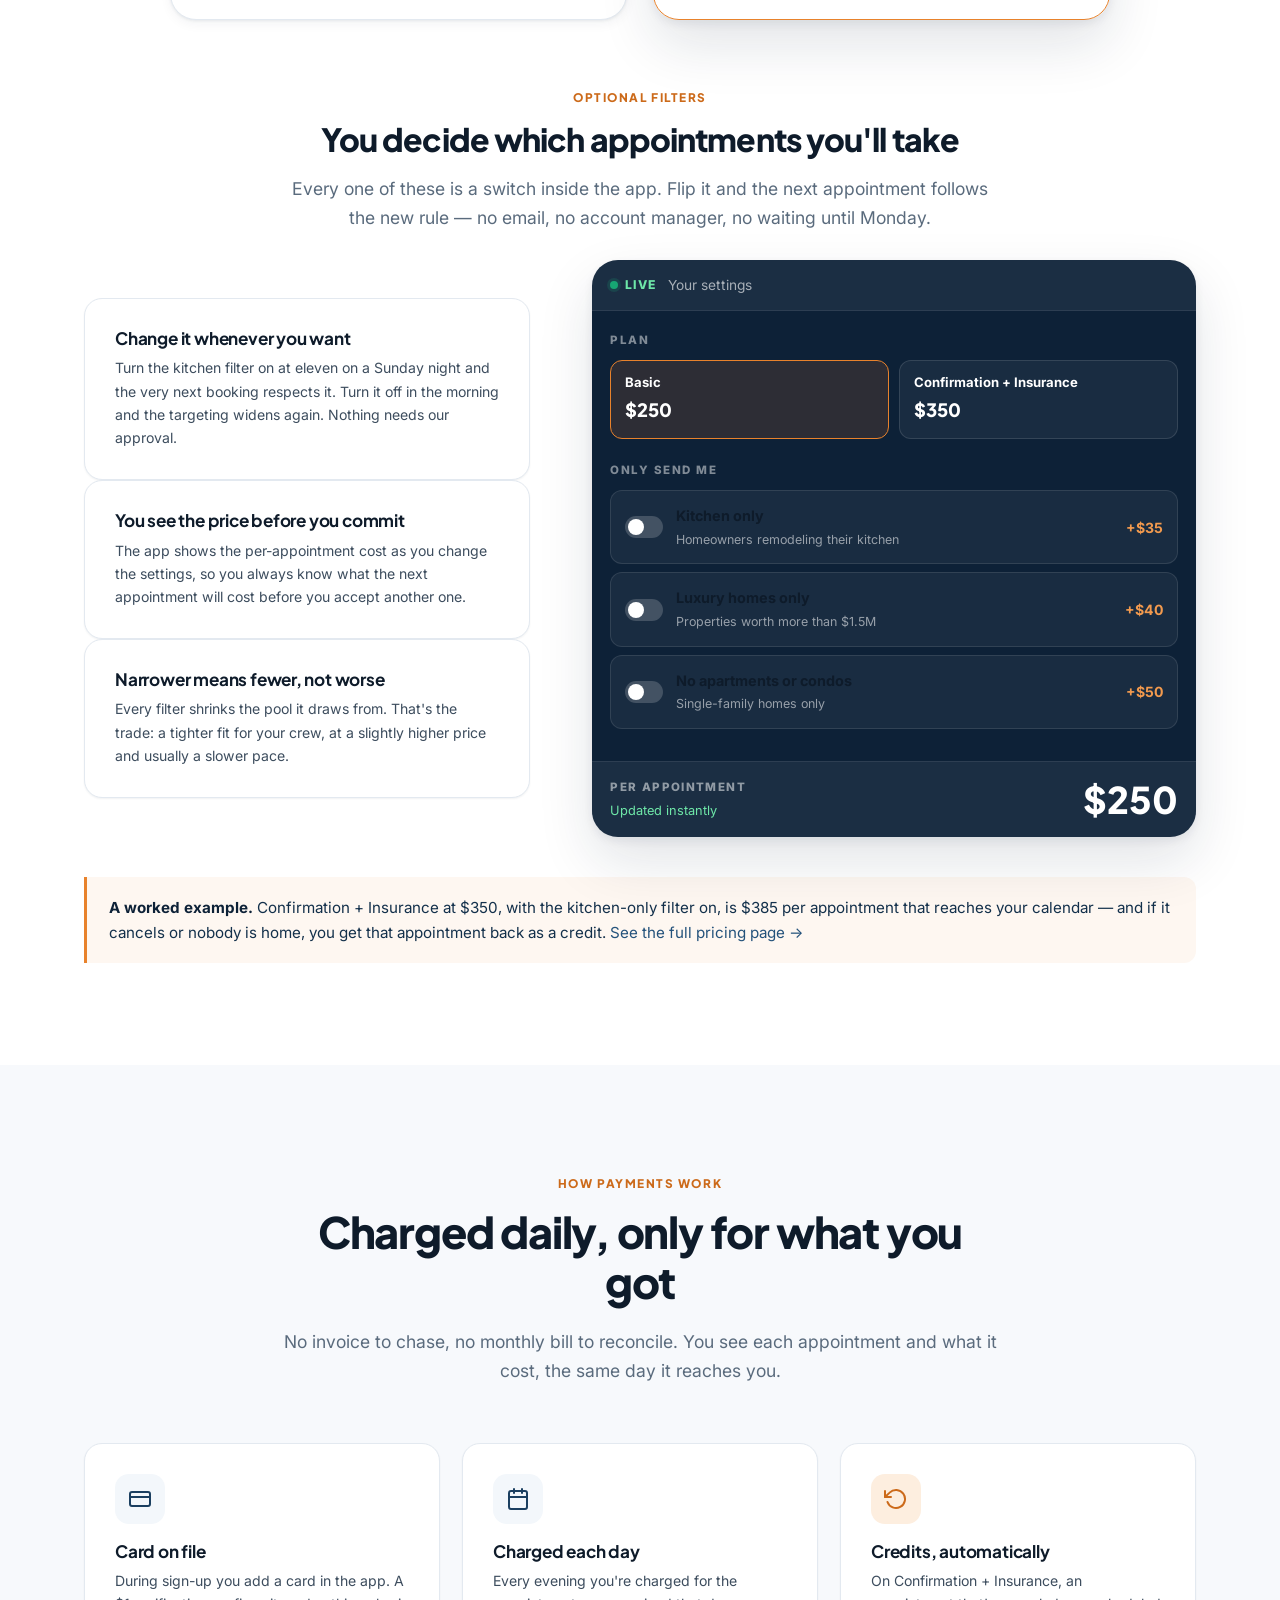
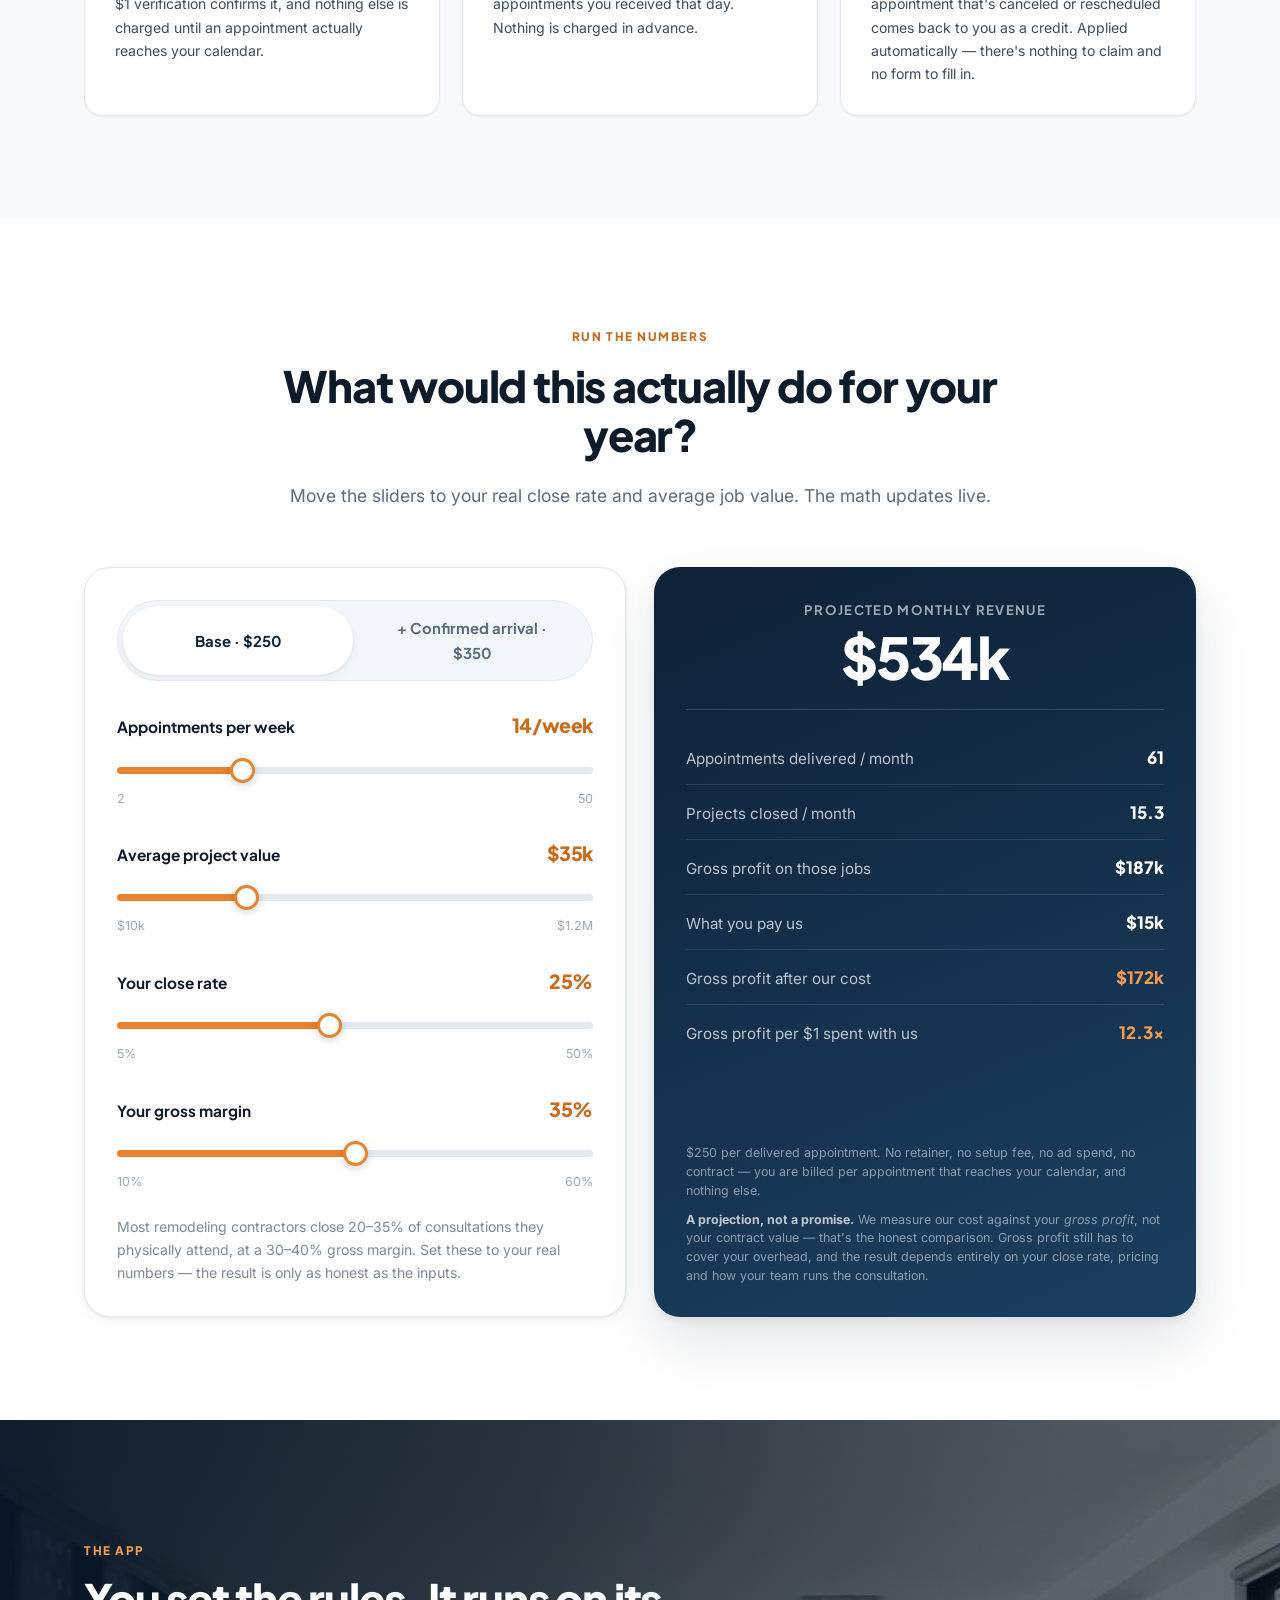
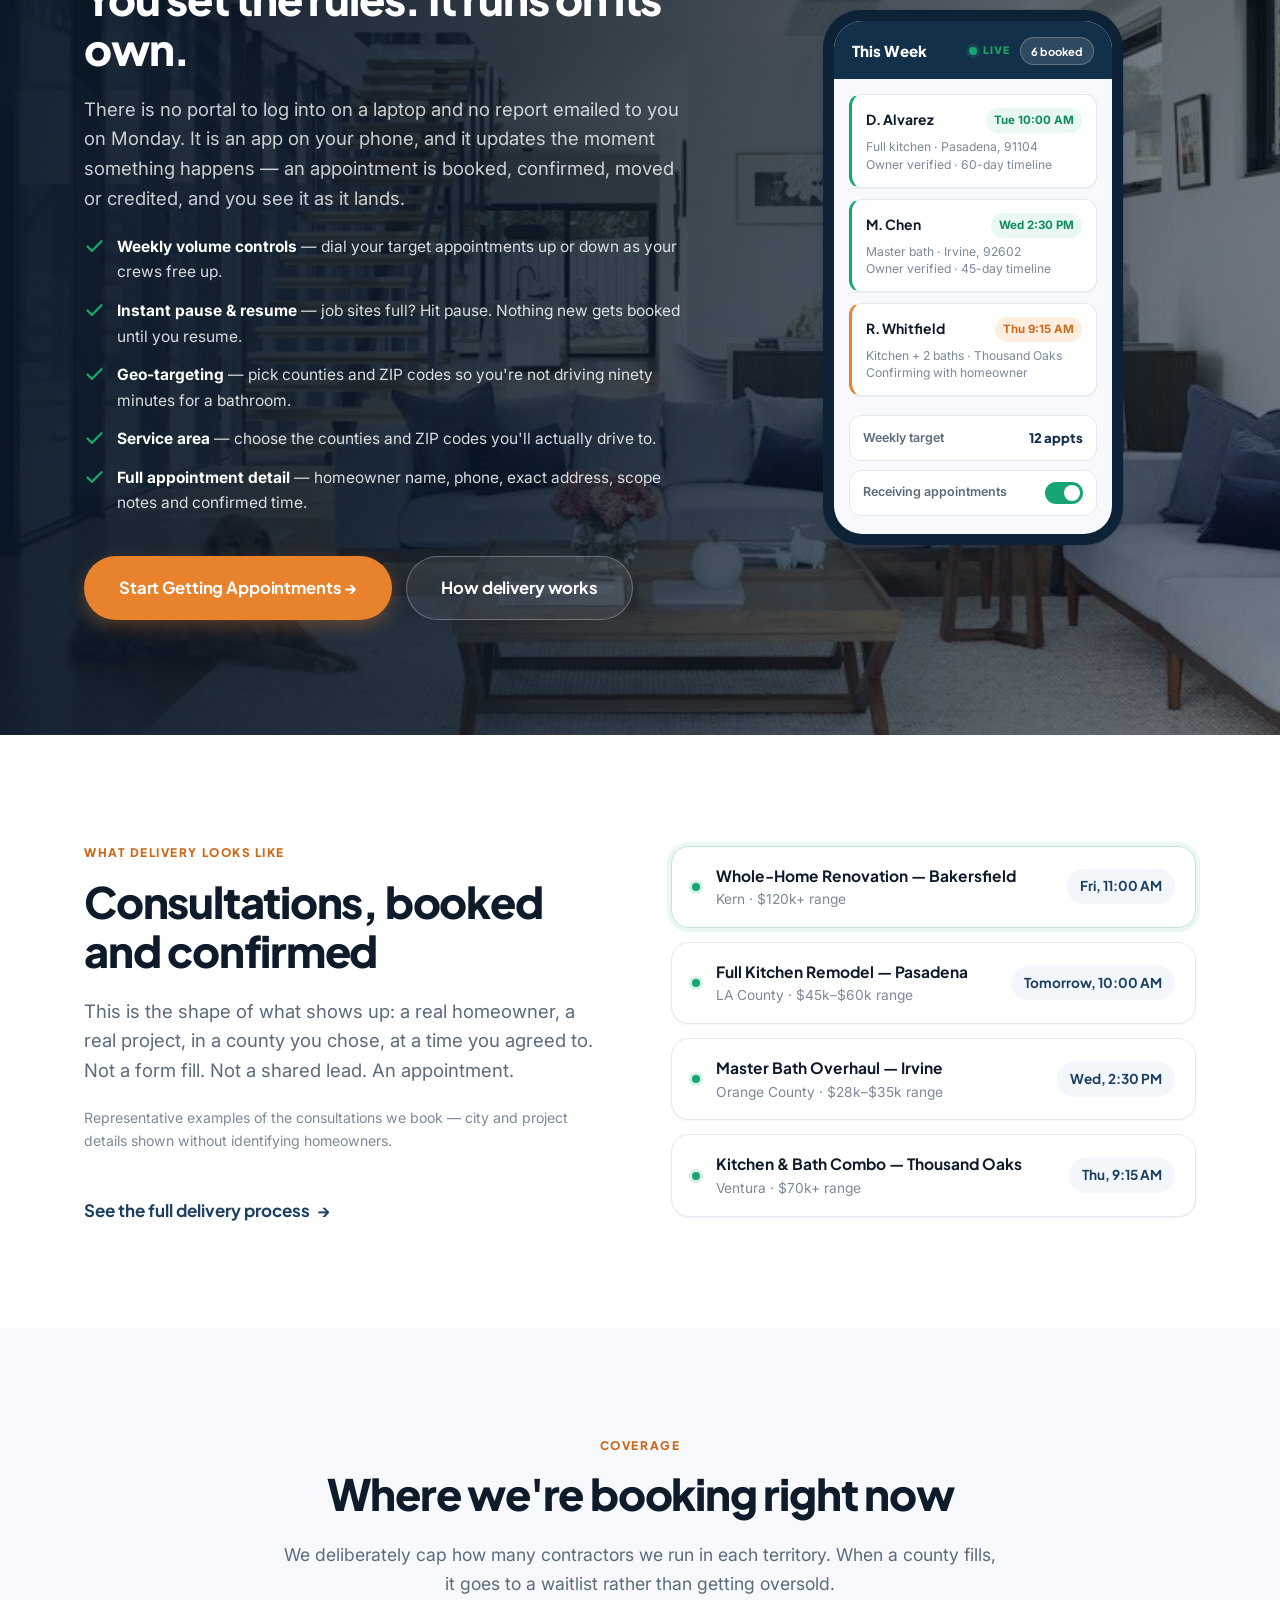
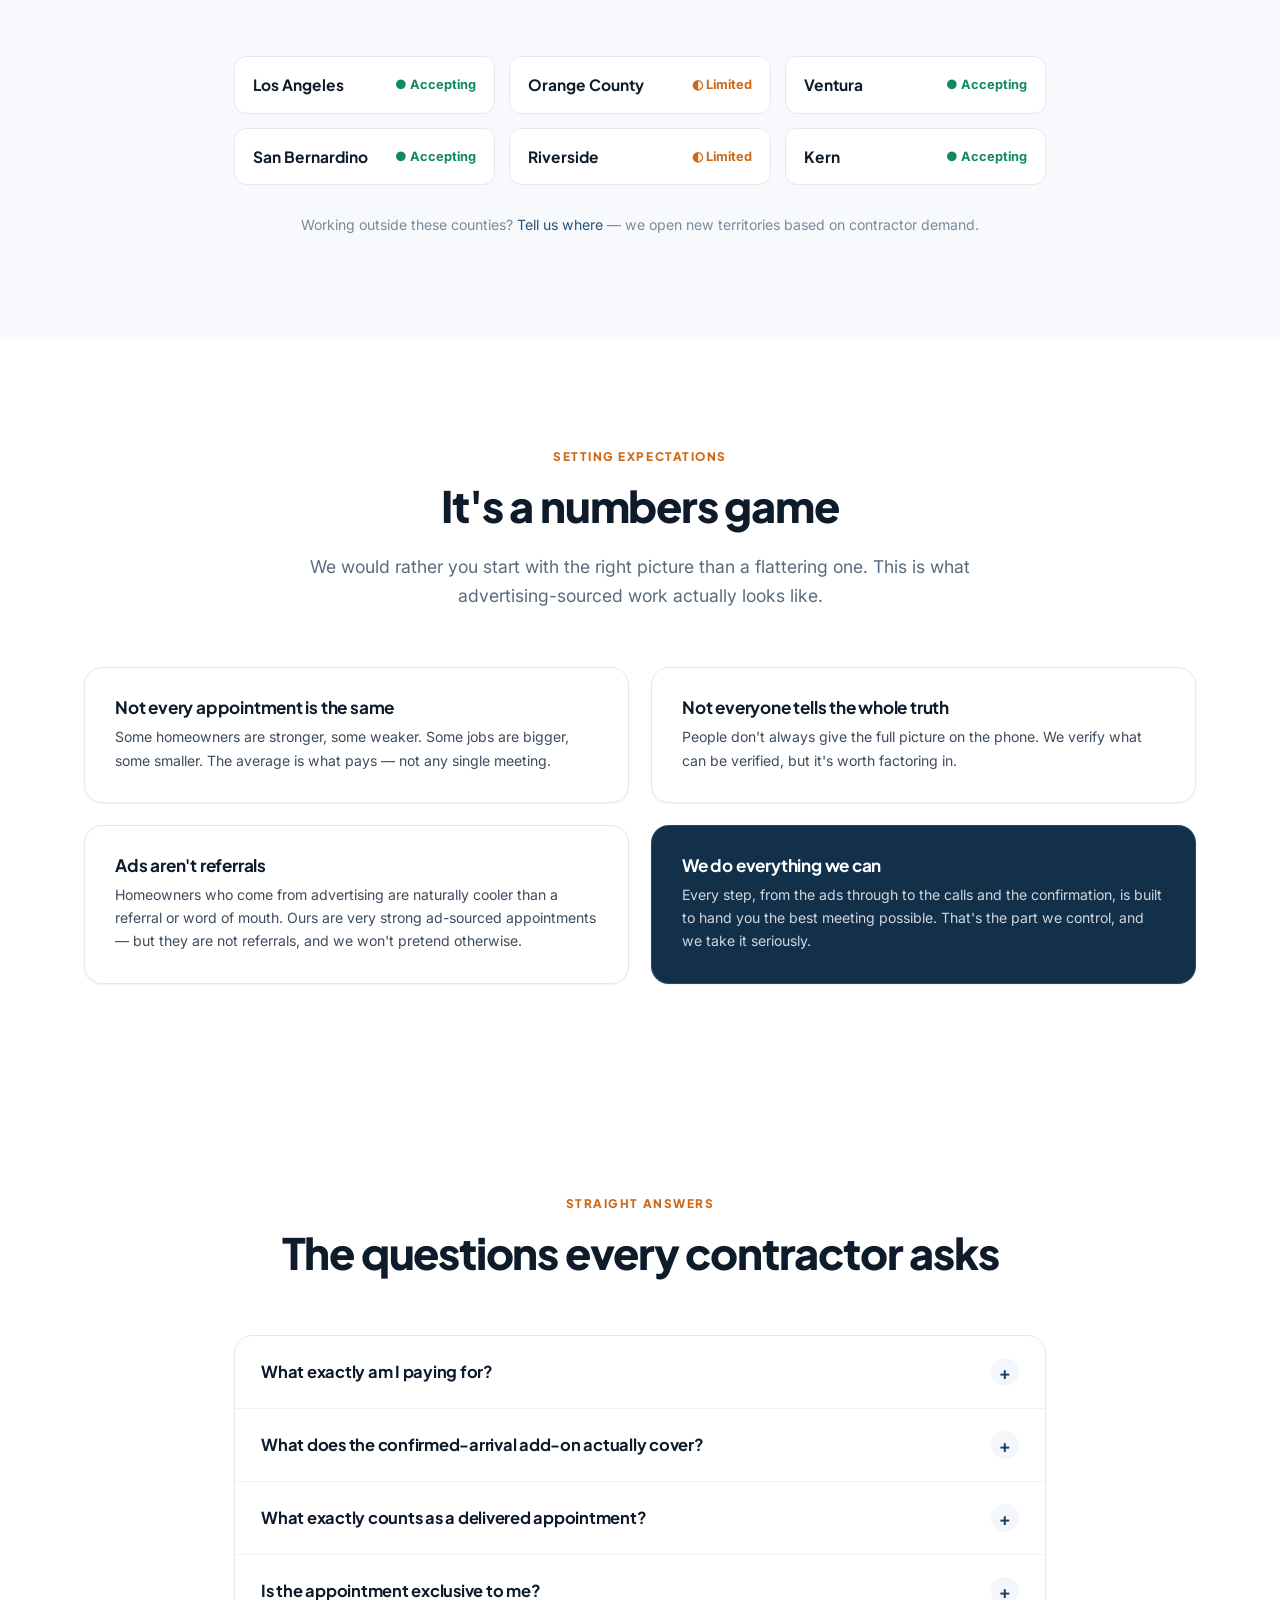
==== commit 7deba869: "demo booking alongside WhatsApp, and a pricing sweep Demo booking is back under its own #demo sectio" ====
--- a/index.html
+++ b/index.html
@@ -10,7 +10,7 @@
 <link rel="preconnect" href="https://fonts.gstatic.com" crossorigin>
 <link href="https://fonts.googleapis.com/css2?family=Inter:wght@400;500;600;700&family=Plus+Jakarta+Sans:wght@600;700;800&display=swap" rel="stylesheet">
 <noscript><style>.reveal{opacity:1!important;transform:none!important}</style></noscript>
-<link rel="stylesheet" href="assets/css/styles.css?v=10">
+<link rel="stylesheet" href="assets/css/styles.css?v=11">
 </head>
 <body>
 
@@ -652,7 +652,7 @@
 
         <div class="plan__cta">
           <a class="btn btn--primary btn--block btn--lg" href="https://app.remodeleads.com/join">Start Getting Appointments</a>
-          <p class="small muted text-center mb-0" style="margin-top:12px">Add a card at sign-up. Nothing is charged until an appointment lands.<br>Rather talk first? <a href="https://wa.me/972557127466?text=Hi%2C%20I%20came%20from%20your%20website%20and%20I%27d%20love%20to%20ask%20a%20few%20questions." target="_blank" rel="noopener">Ask us on WhatsApp</a>.</p>
+          <p class="small muted text-center mb-0" style="margin-top:12px">A $1 card verification at sign-up. Nothing else until an appointment lands.<br>Rather talk first? <a href="https://wa.me/972557127466?text=Hi%2C%20I%20came%20from%20your%20website%20and%20I%27d%20love%20to%20ask%20a%20few%20questions." target="_blank" rel="noopener">Ask us on WhatsApp</a>.</p>
         </div>
       </div>
 
@@ -777,8 +777,8 @@
           <svg viewBox="0 0 24 24" fill="none" stroke="currentColor" stroke-width="2" stroke-linecap="round" stroke-linejoin="round"><rect x="2" y="5" width="20" height="14" rx="2"/><line x1="2" y1="10" x2="22" y2="10"/></svg>
         </div>
         <h4>Card on file</h4>
-        <p class="small">During sign-up you add a card in the app. Nothing is charged until an
-        appointment actually reaches your calendar.</p>
+        <p class="small">During sign-up you add a card in the app. A $1 verification confirms it, and
+        nothing else is charged until an appointment actually reaches your calendar.</p>
       </div>
       <div class="card card--hover reveal" data-delay="1">
         <div class="icon-box">
@@ -1144,8 +1144,8 @@
     <div class="section-head reveal">
       <span class="eyebrow">Getting started</span>
       <h2>Four steps, and you're receiving appointments</h2>
-      <p>You can do the whole thing yourself in a few minutes. Nothing is charged until an
-      appointment actually reaches your calendar.</p>
+      <p>You can do the whole thing yourself in a few minutes. Past a $1 card verification,
+      nothing is charged until an appointment actually reaches your calendar.</p>
     </div>
 
     <div class="grid grid-4">
@@ -1193,7 +1193,7 @@
       crew size, and what your first month would realistically look like. If it's not a fit, we'll say so.</p>
       <div class="btn-row btn-row--center">
         <a class="btn btn--primary btn--lg" href="https://app.remodeleads.com/join">Start Getting Appointments</a>
-        <a class="btn btn--ghost-light btn--lg" href="https://wa.me/972557127466?text=Hi%2C%20I%20came%20from%20your%20website%20and%20I%27d%20love%20to%20ask%20a%20few%20questions." target="_blank" rel="noopener">Ask us on WhatsApp</a>
+        <a class="btn btn--ghost-light btn--lg" href="book.html#demo">Book a demo</a>
       </div>
       <p class="cta-band__note">No card required to talk. No contract if you start. &nbsp;·&nbsp; Prefer to talk now? <a href="tel:+13238008381" style="color:var(--orange-400)">(323) 800-8381</a></p>
     </div>
@@ -1222,6 +1222,7 @@
         <h5>Get started</h5>
         <ul>
           <li><a href="pricing.html">Pricing</a></li>
+          <li><a href="book.html#demo">Book a demo</a></li>
           <li><a href="https://wa.me/972557127466?text=Hi%2C%20I%20came%20from%20your%20website%20and%20I%27d%20love%20to%20ask%20a%20few%20questions." target="_blank" rel="noopener">WhatsApp us</a></li>
           <li><a href="faq.html">FAQ</a></li>
         </ul>
@@ -1242,6 +1243,6 @@
   </div>
 </footer>
 
-<script src="assets/js/site.js?v=10"></script>
+<script src="assets/js/site.js?v=11"></script>
 </body>
 </html>
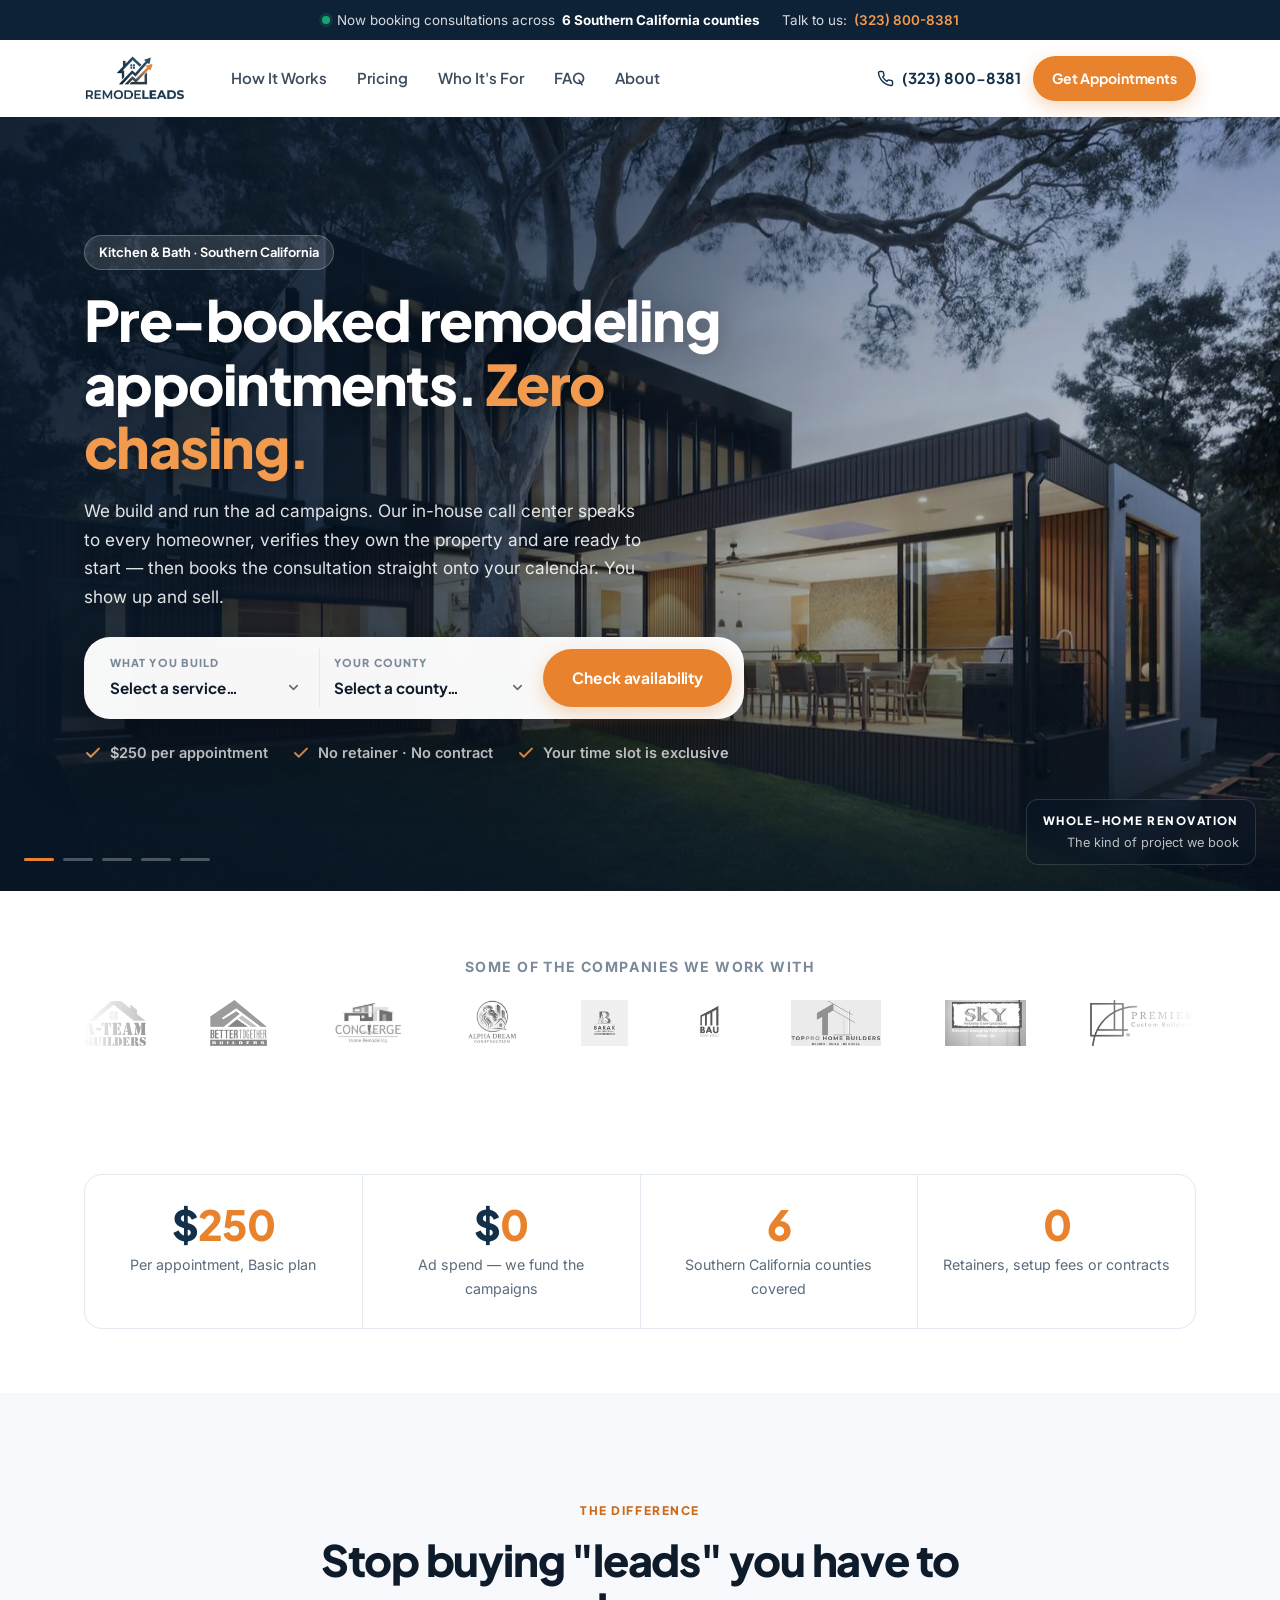
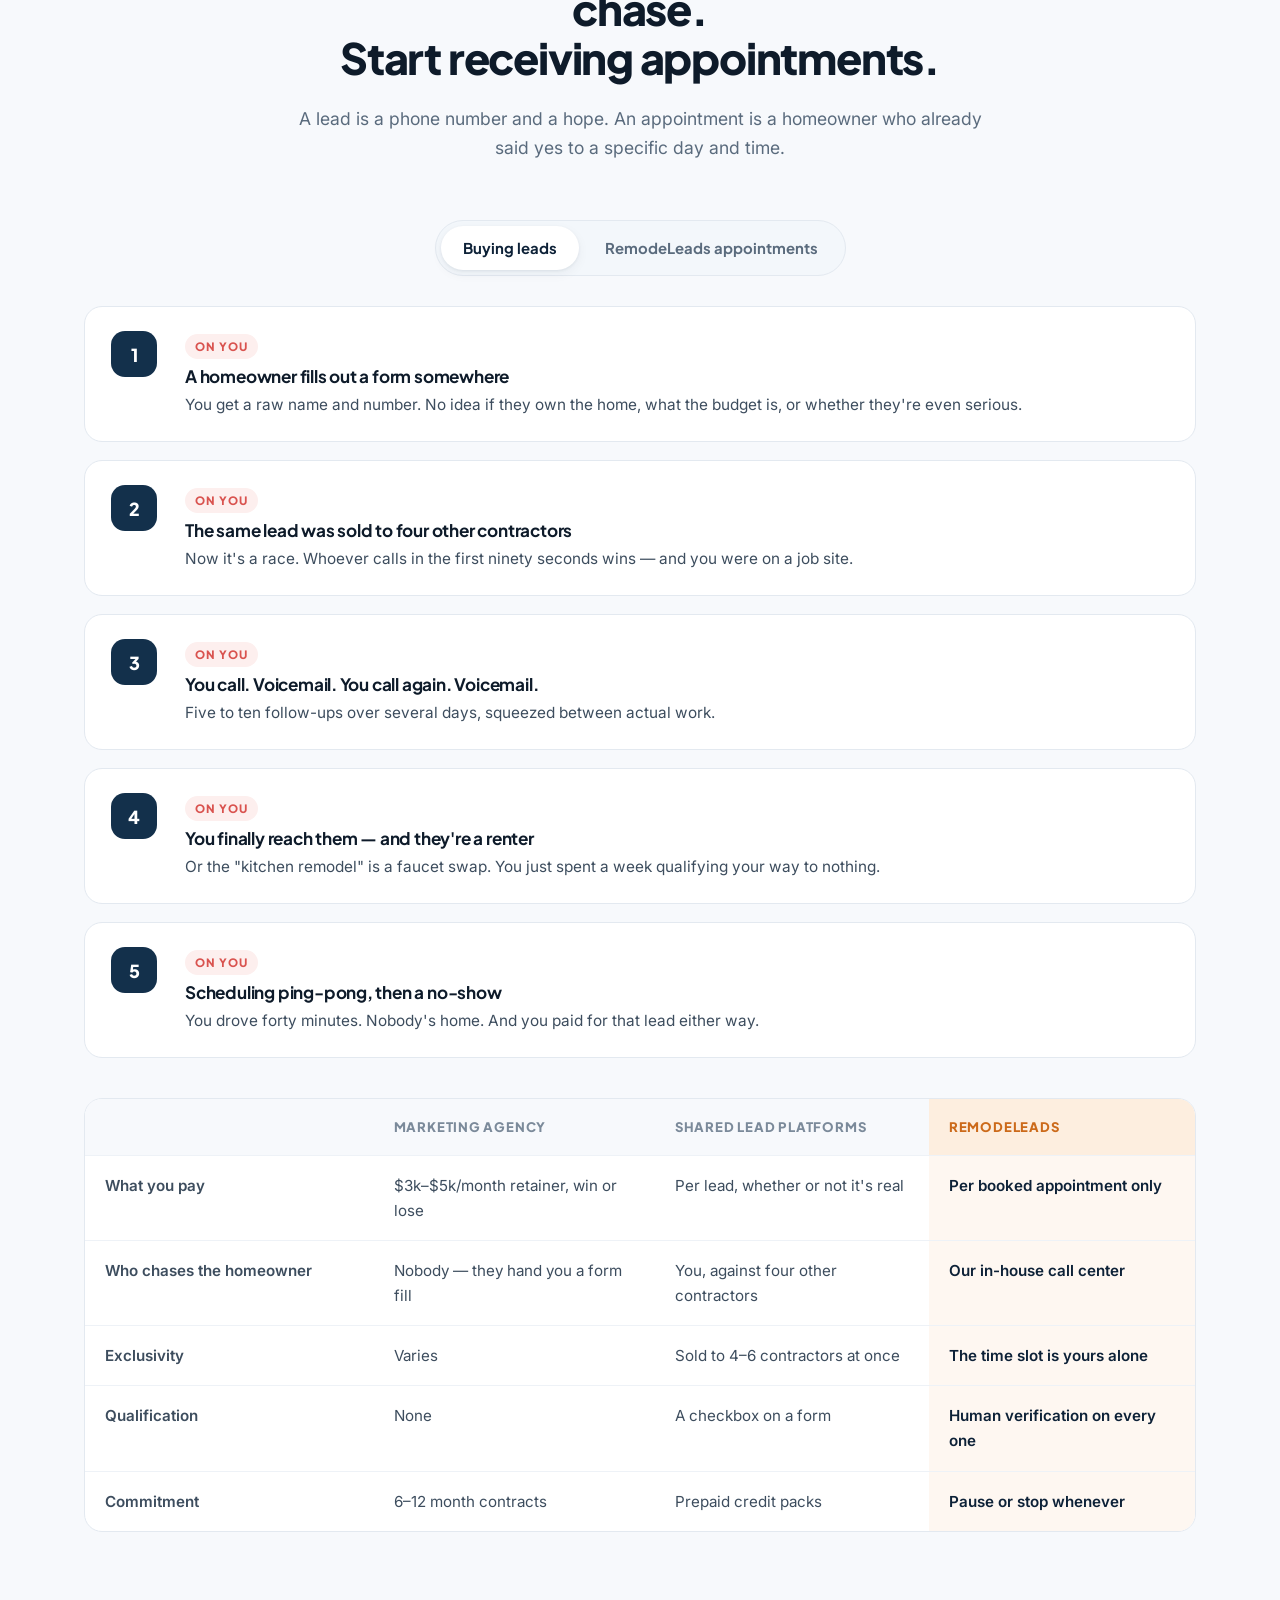
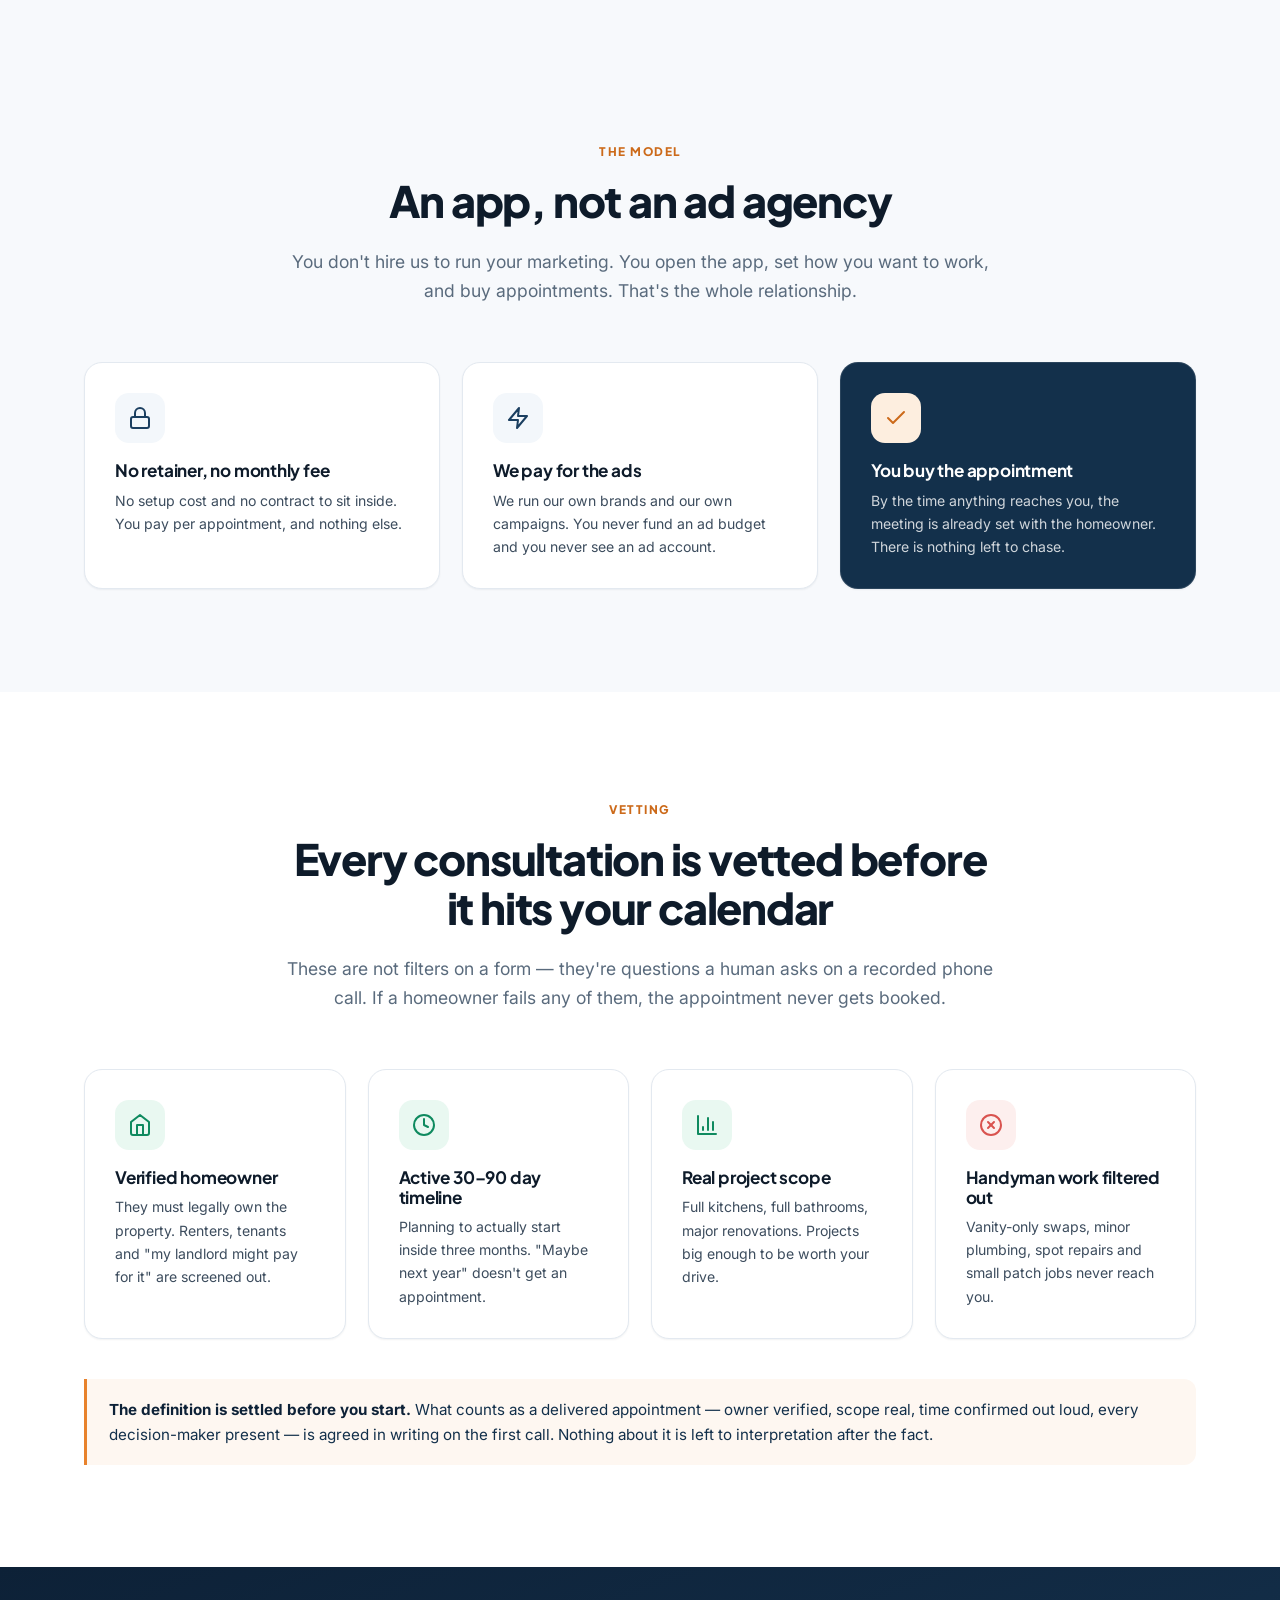
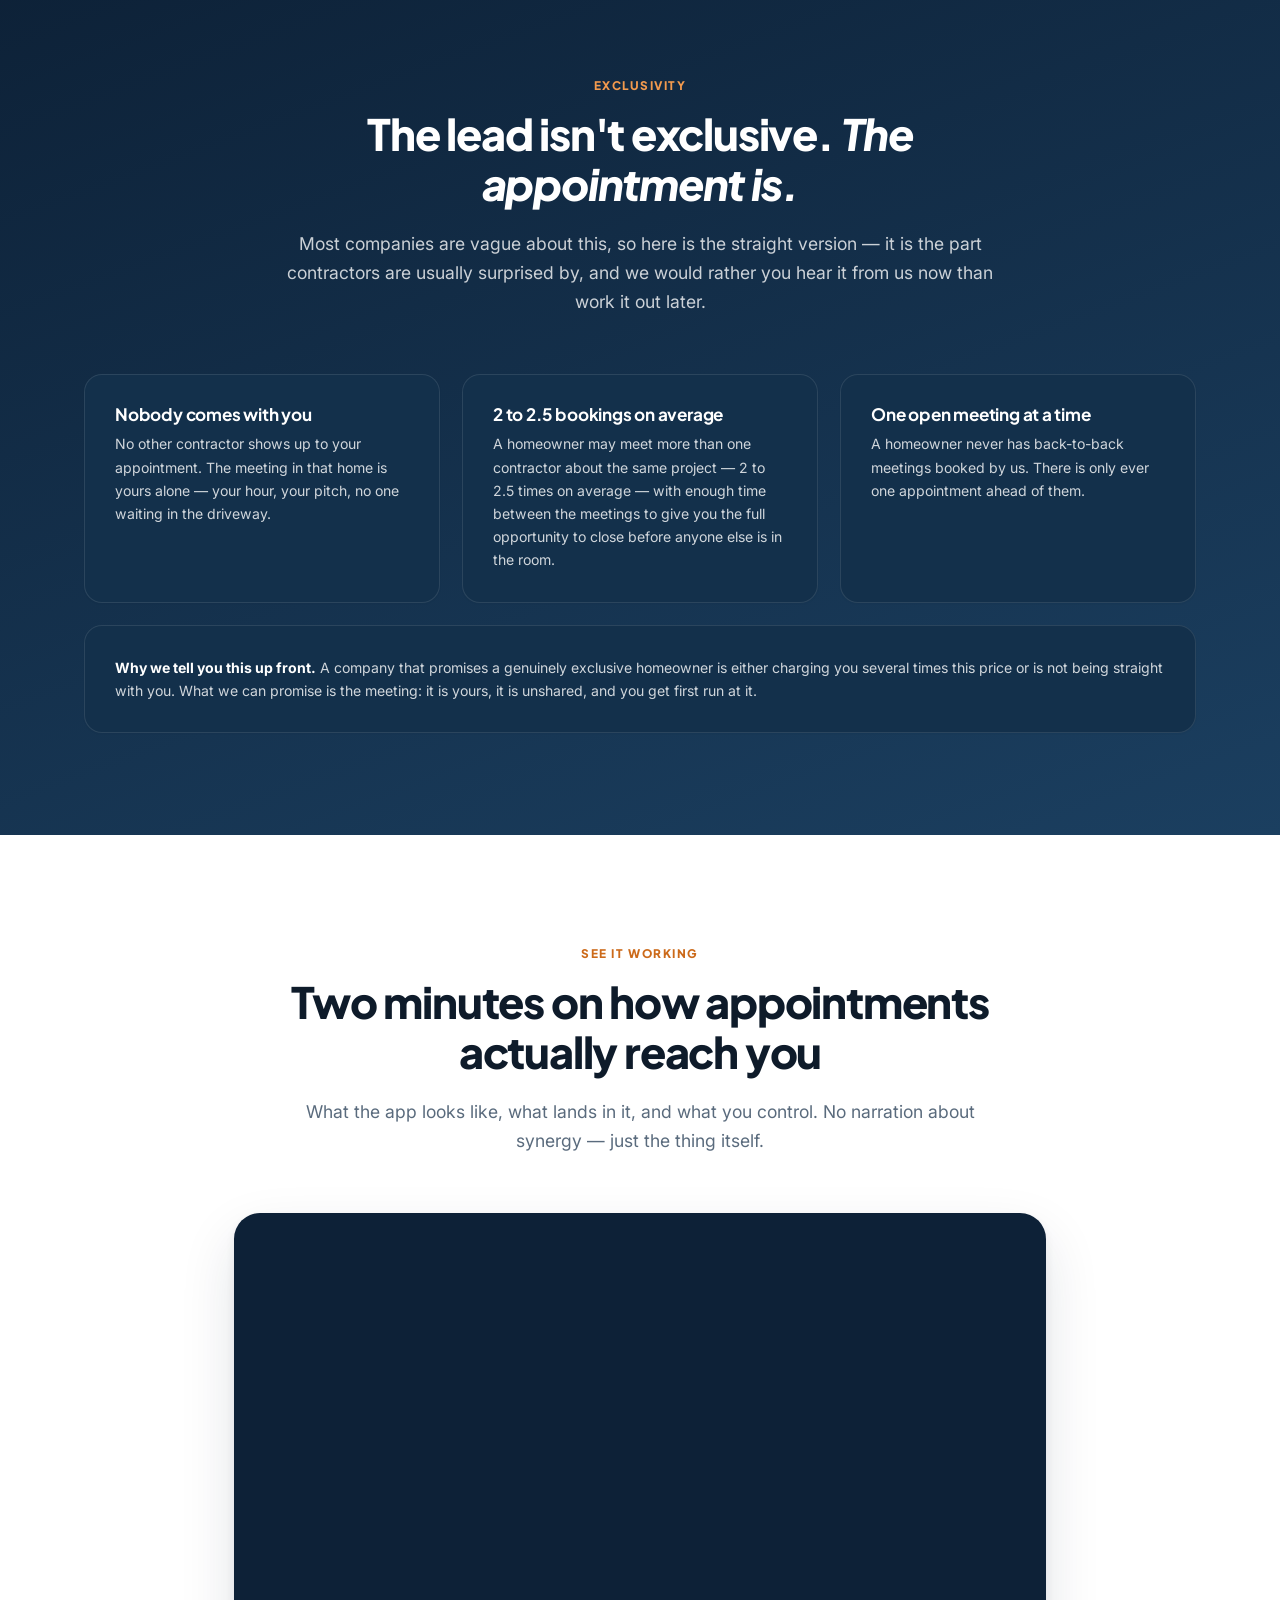
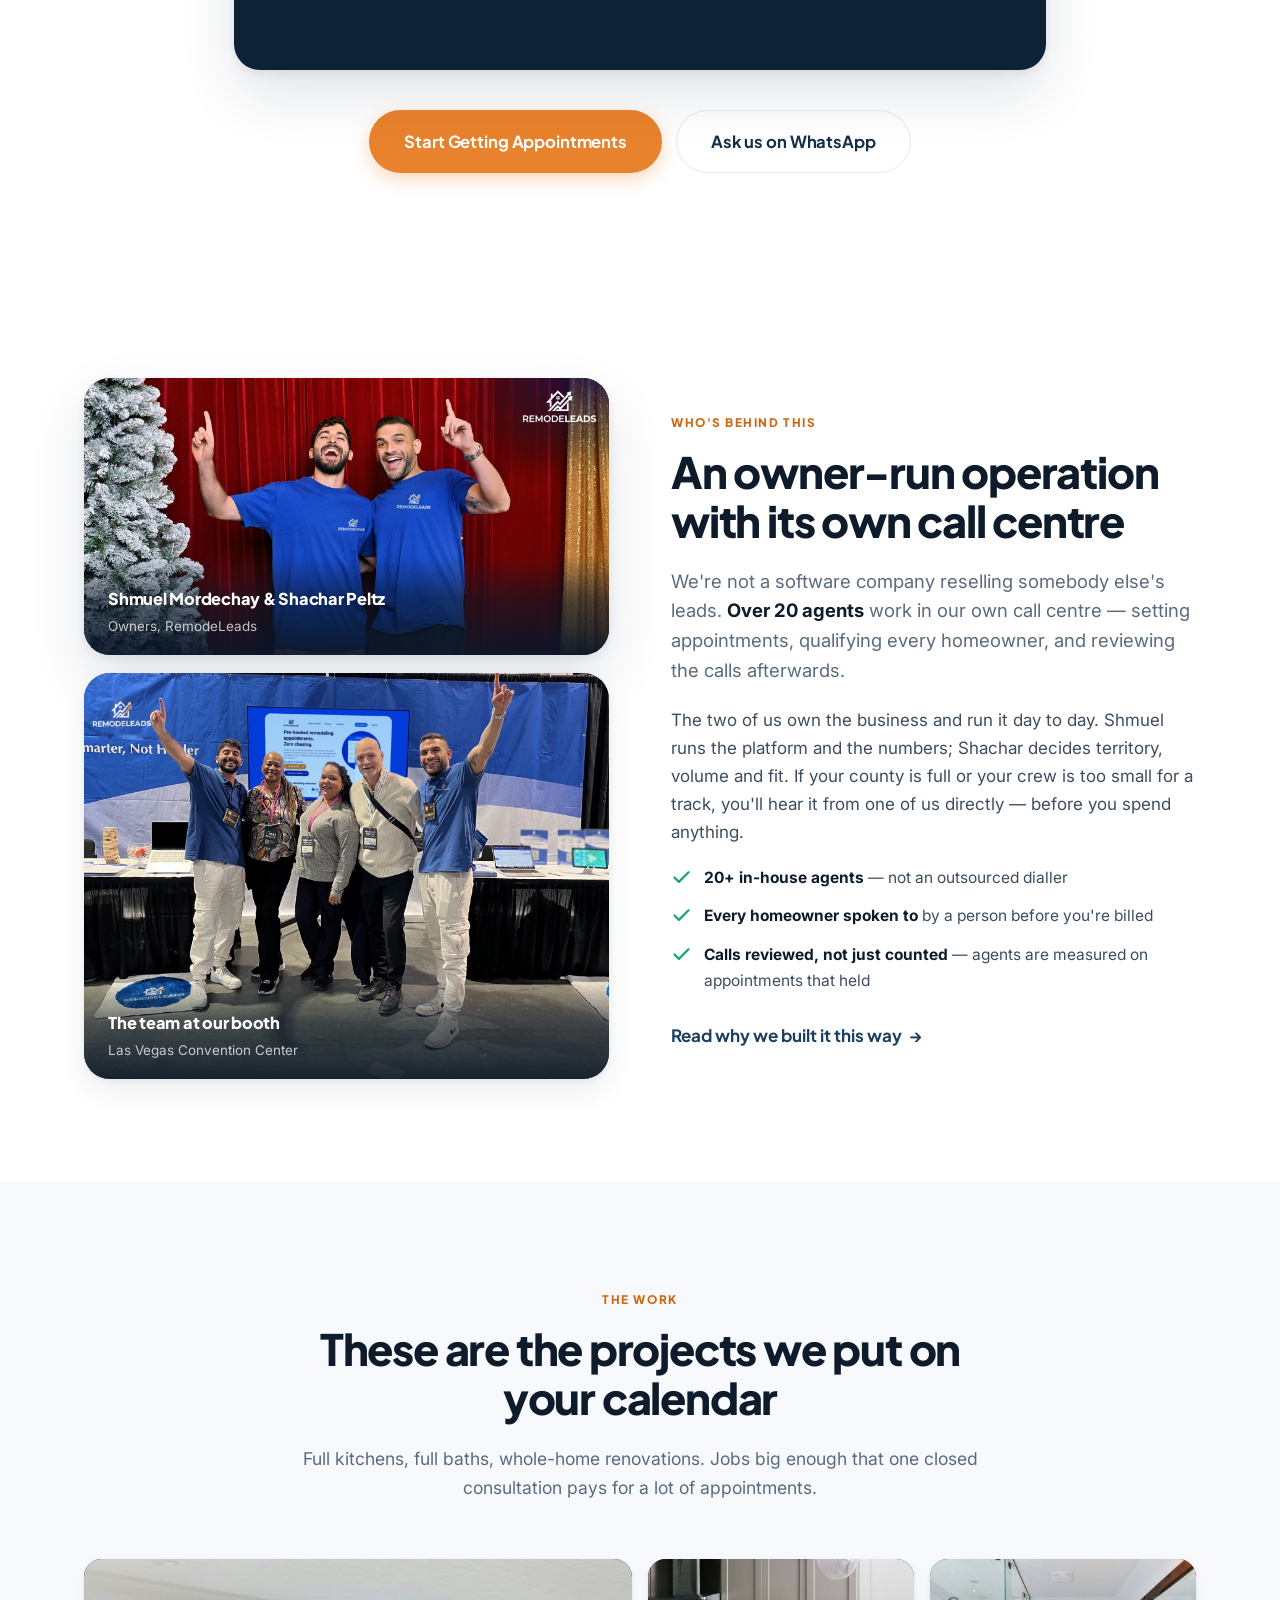
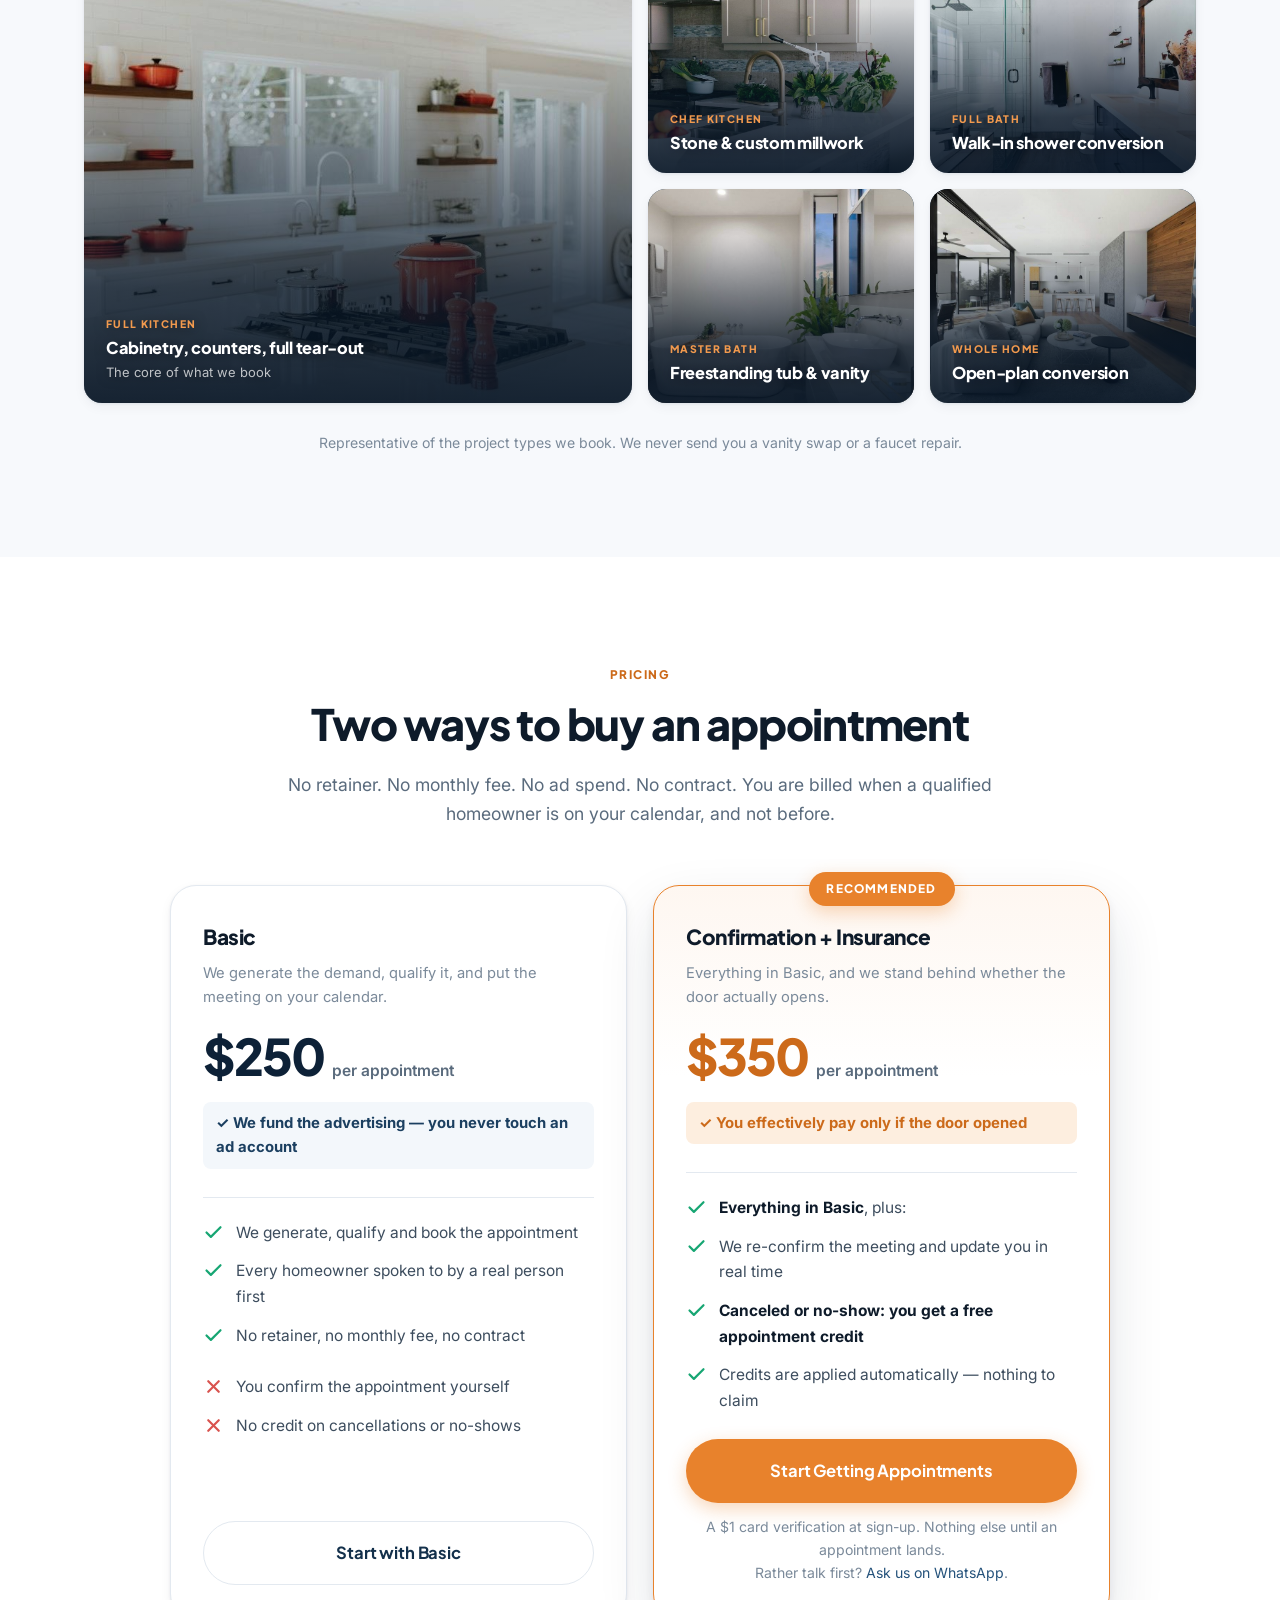
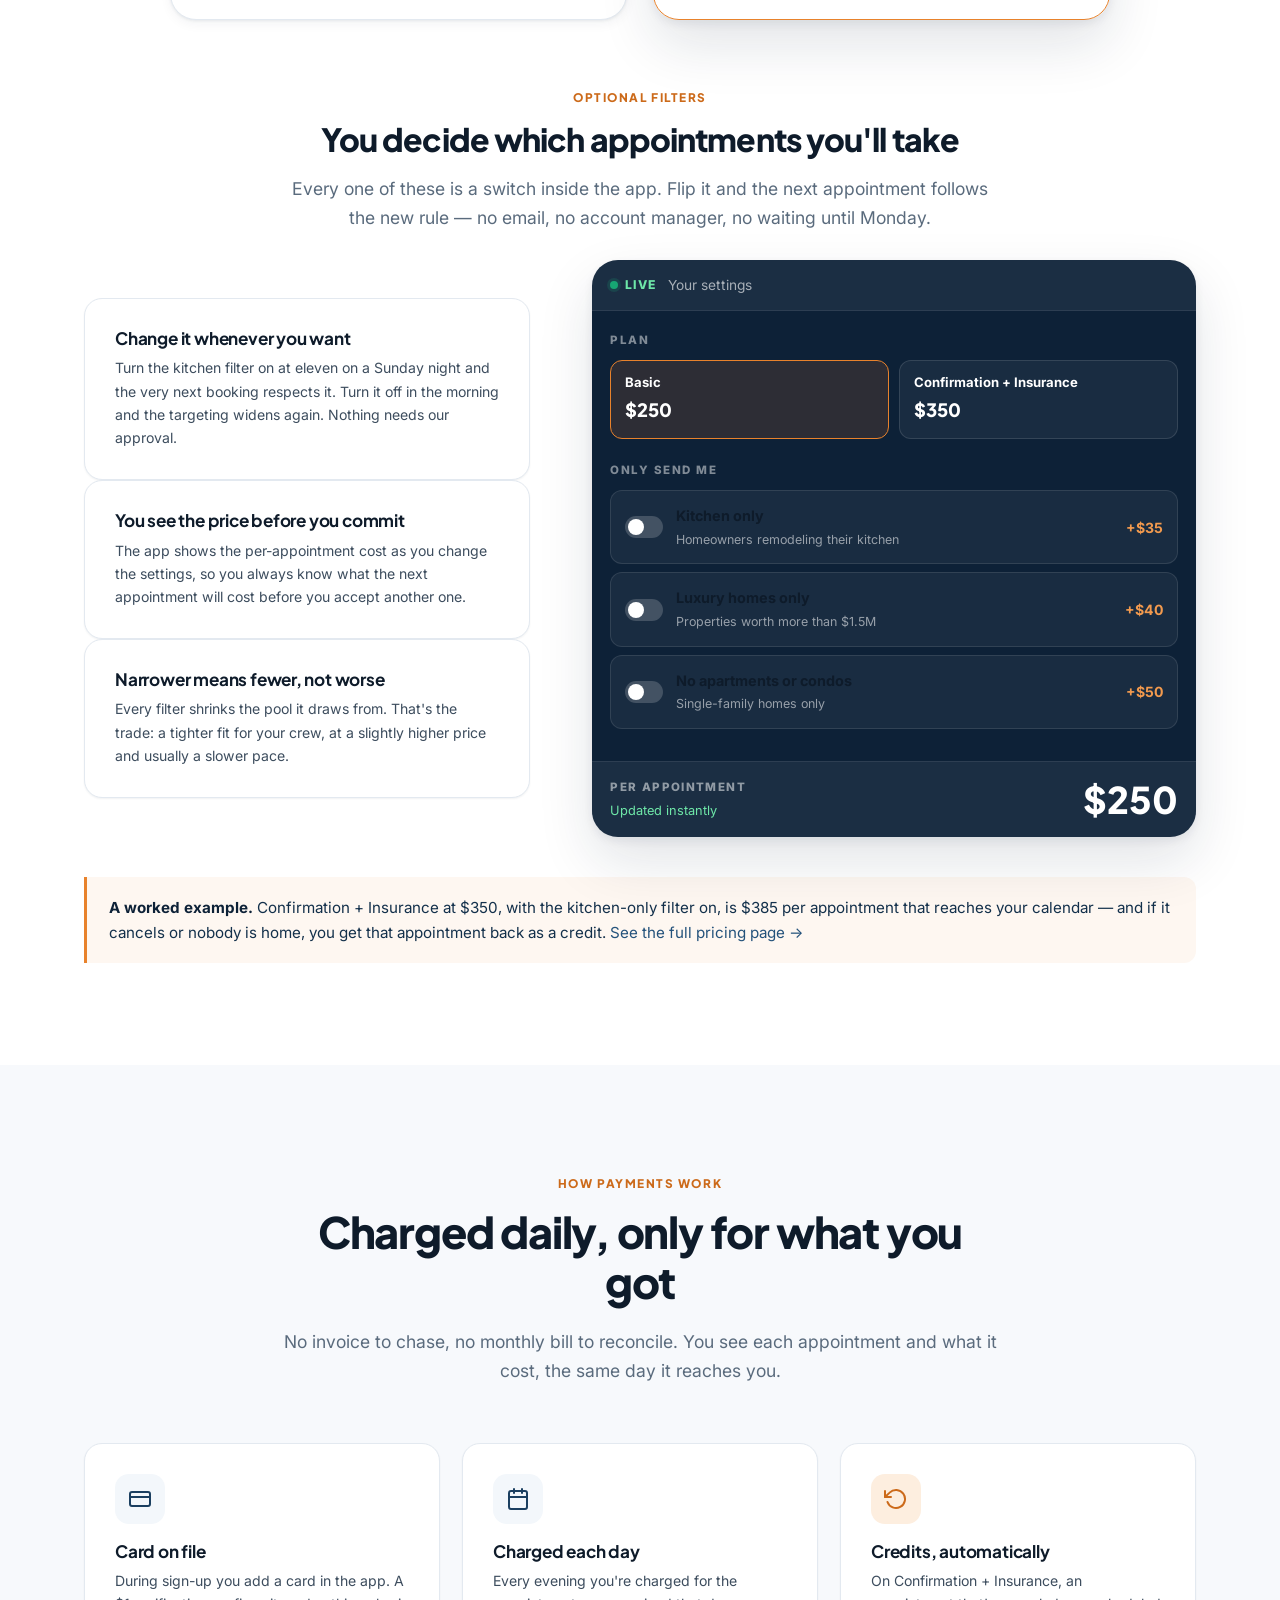
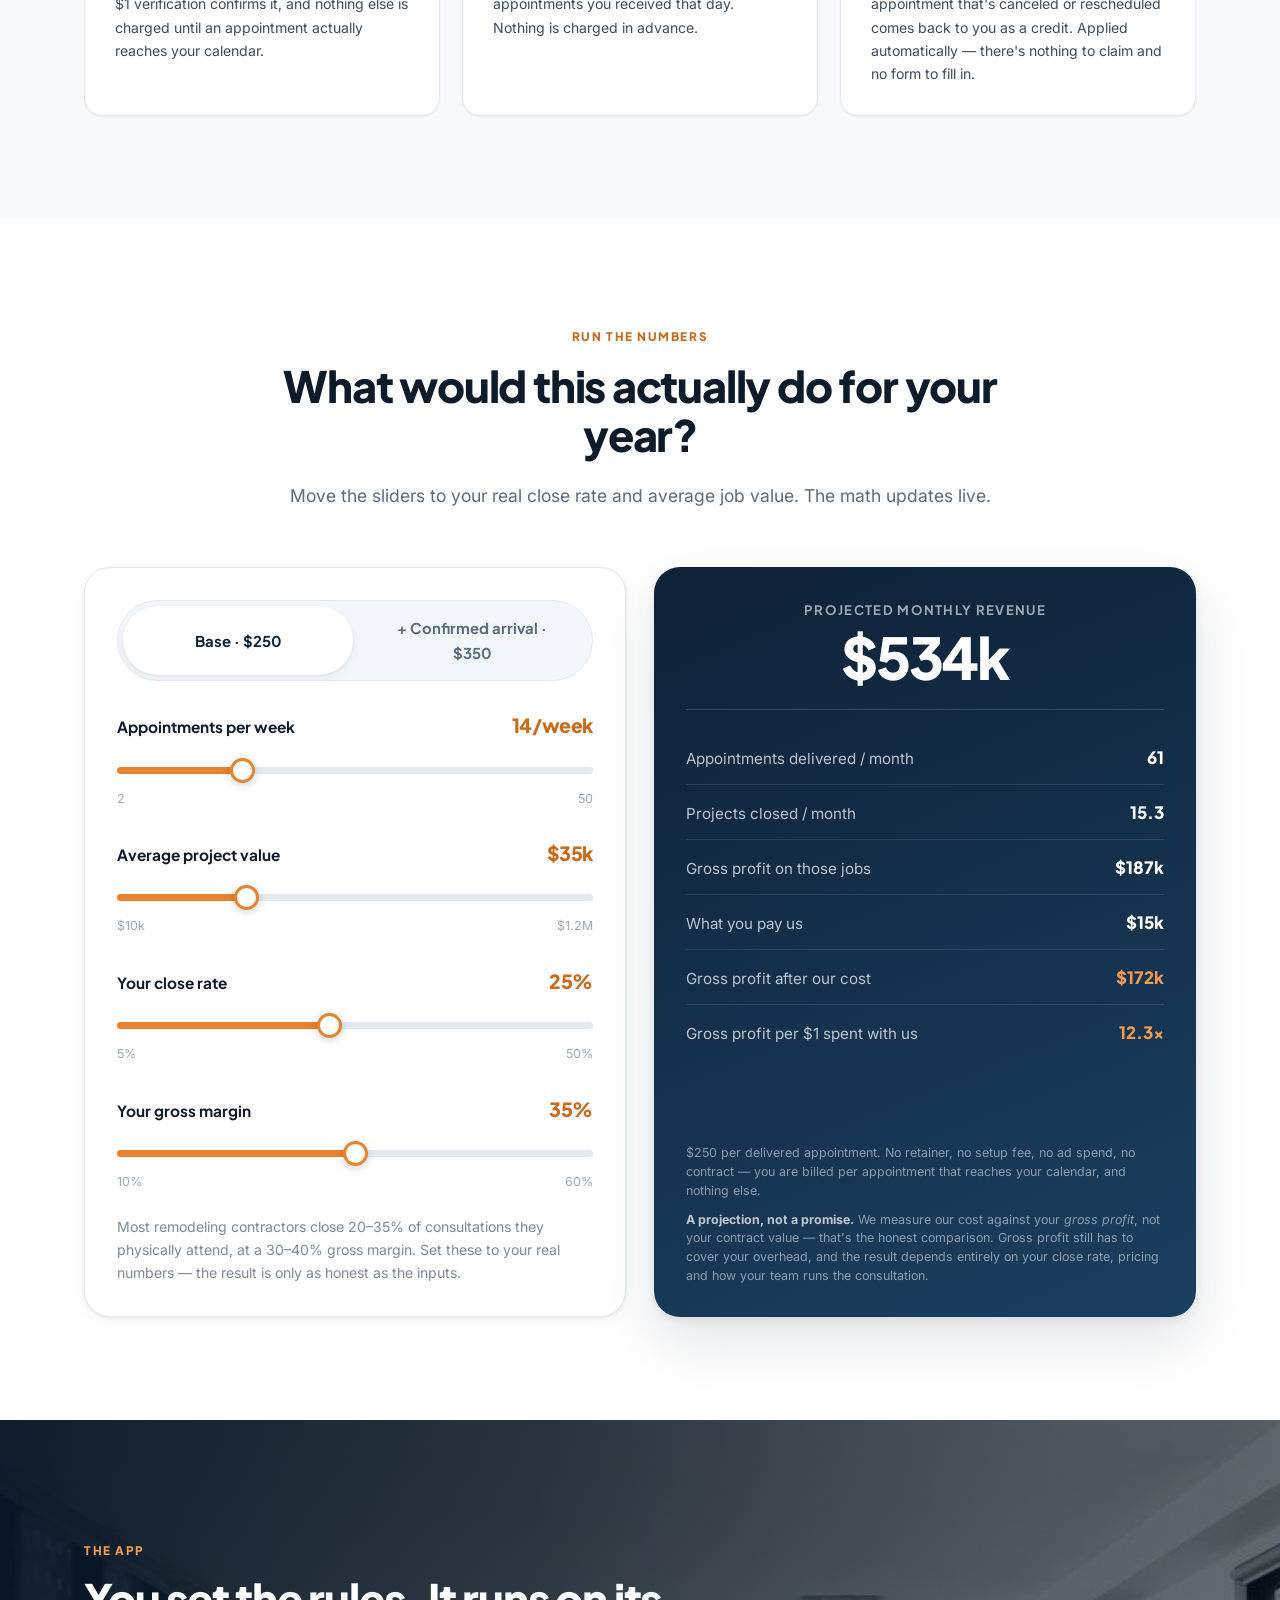
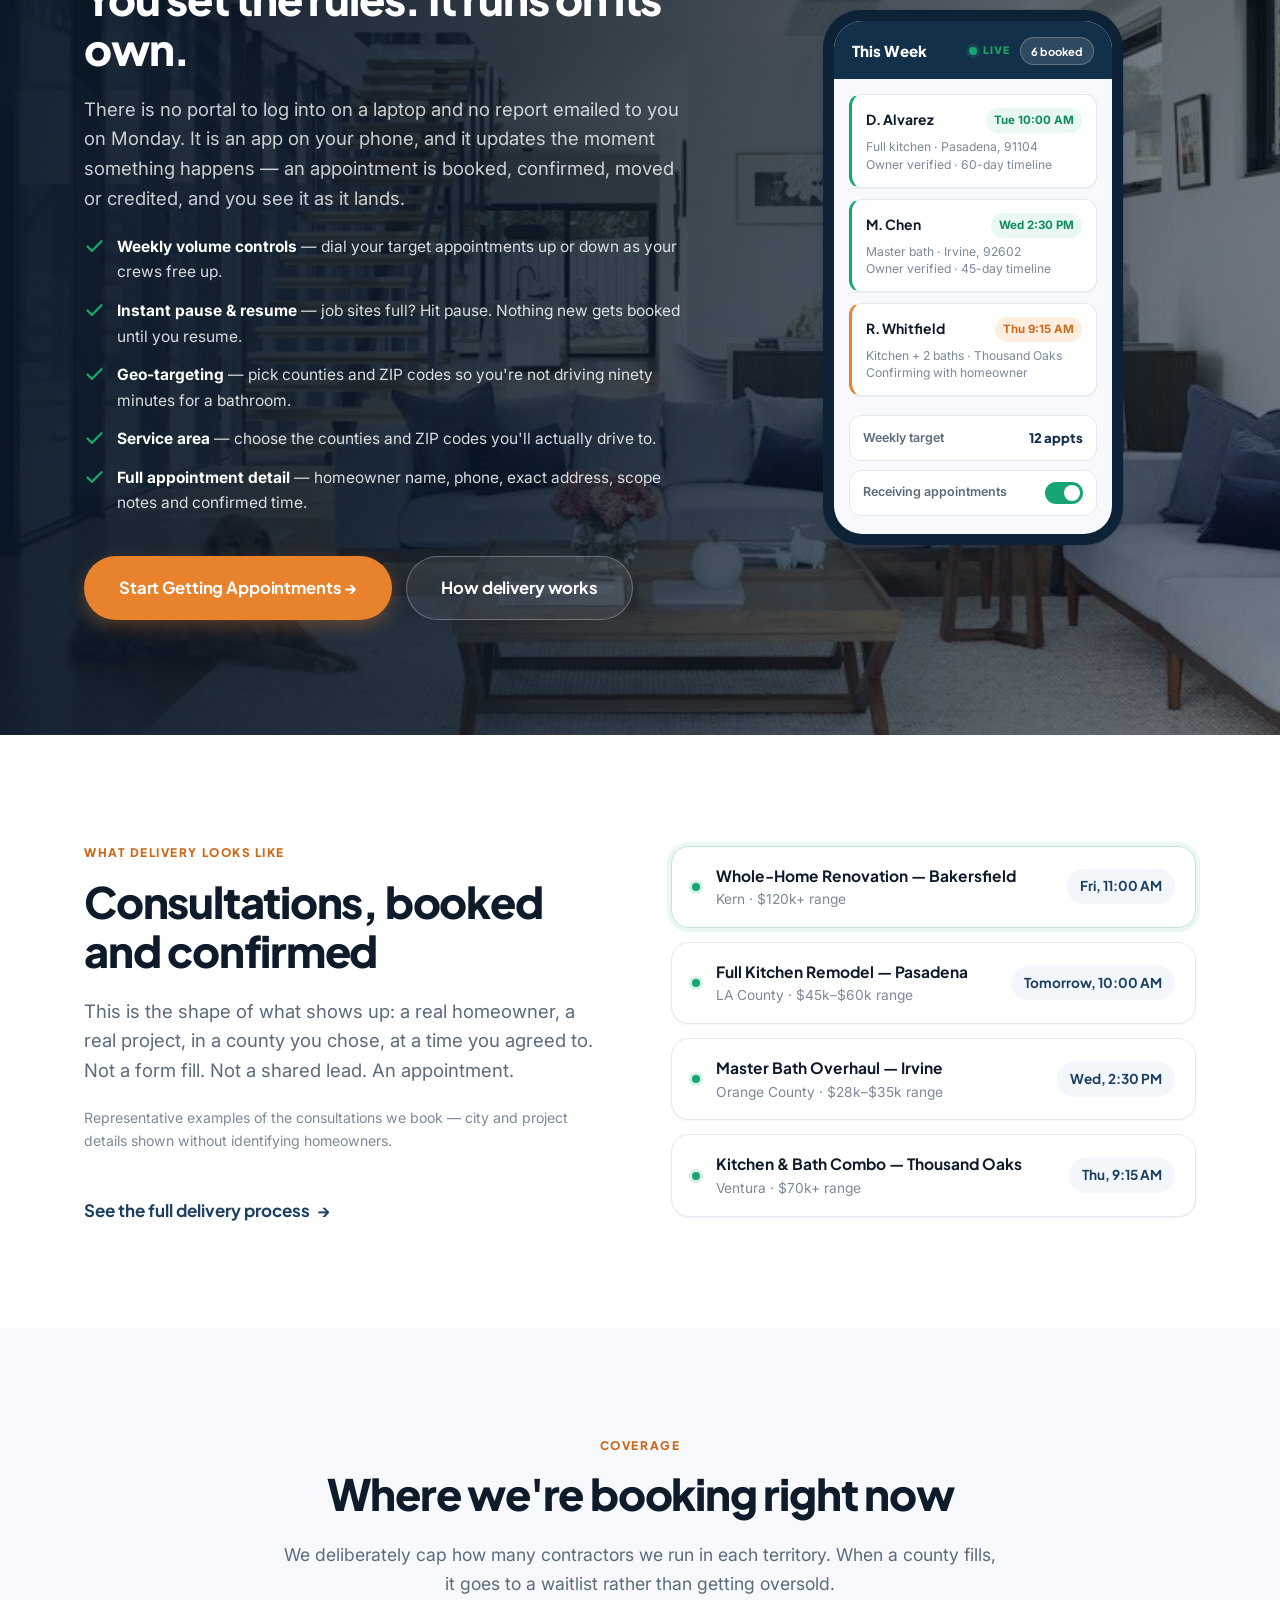
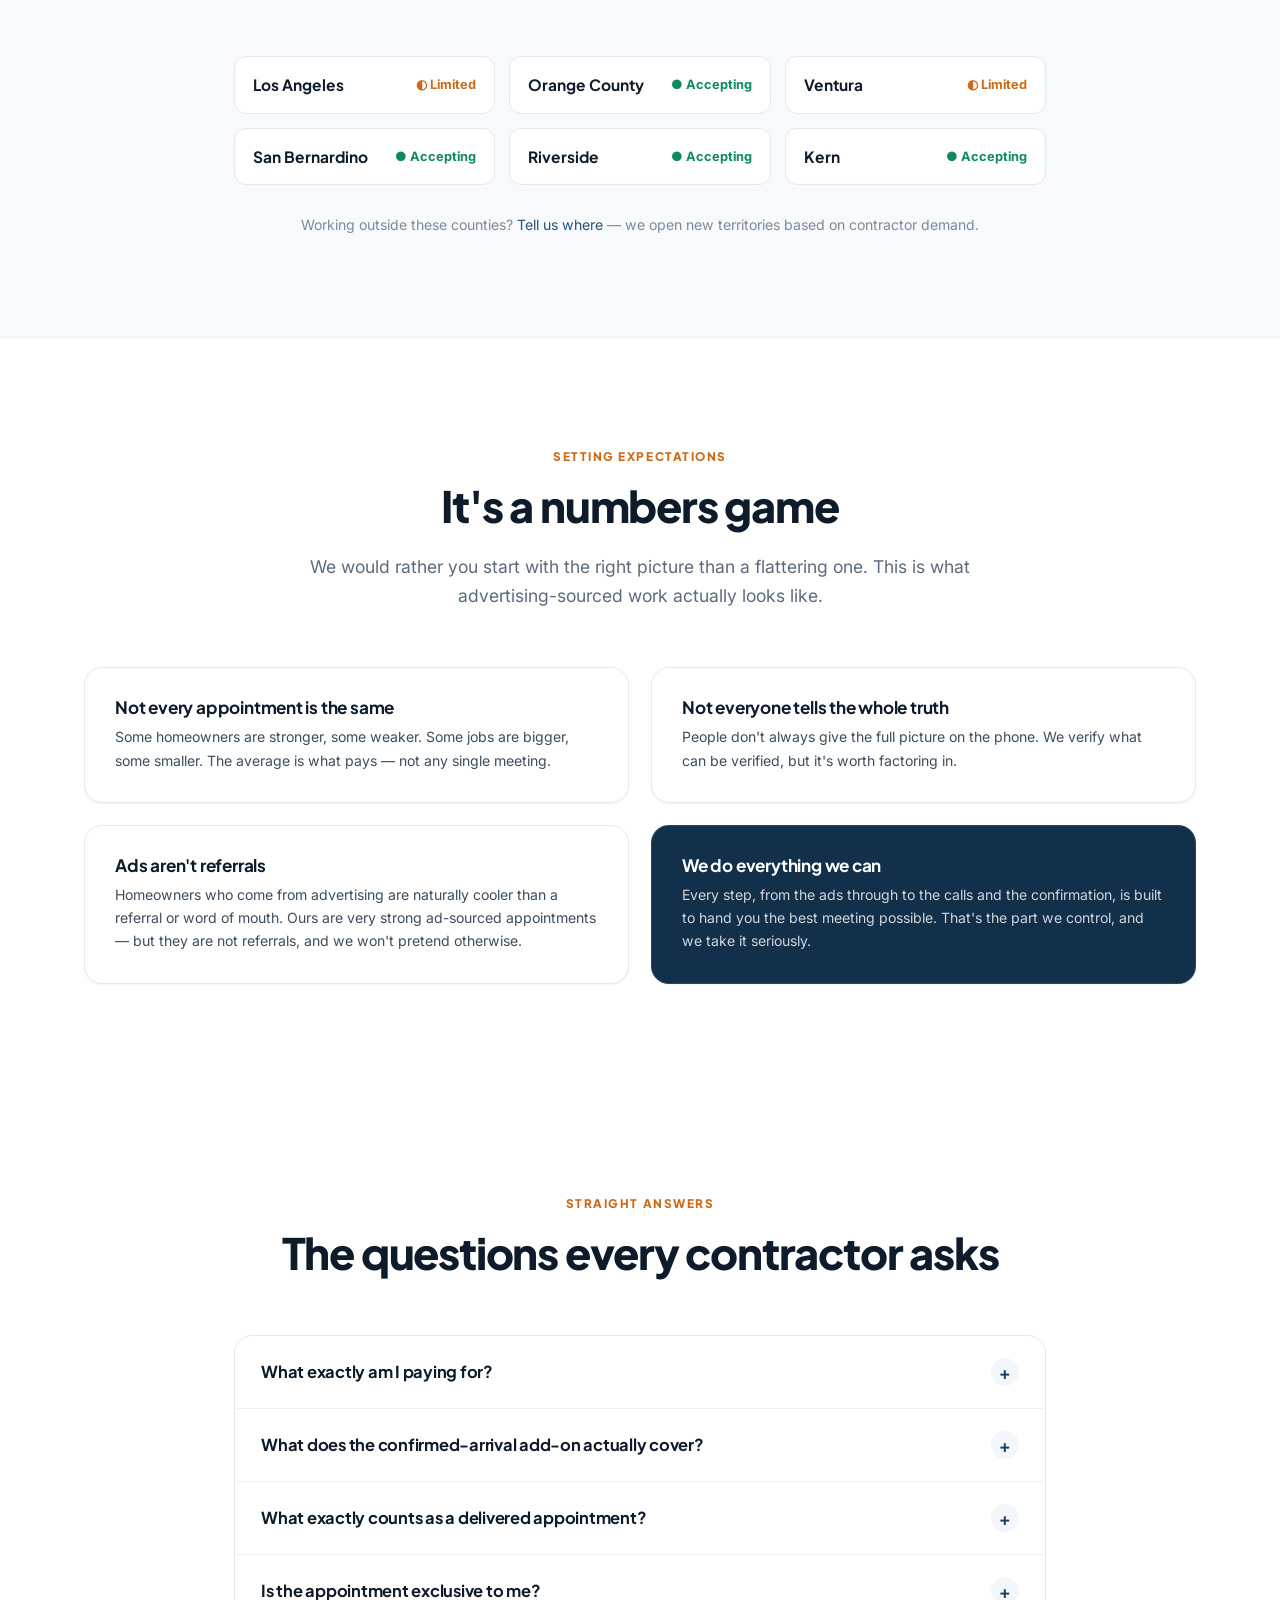
==== commit 404c9e0b: "county statuses, and a safety net for the booking embed Los Angeles and Ventura to limited, Orange C" ====
--- a/index.html
+++ b/index.html
@@ -10,7 +10,7 @@
 <link rel="preconnect" href="https://fonts.gstatic.com" crossorigin>
 <link href="https://fonts.googleapis.com/css2?family=Inter:wght@400;500;600;700&family=Plus+Jakarta+Sans:wght@600;700;800&display=swap" rel="stylesheet">
 <noscript><style>.reveal{opacity:1!important;transform:none!important}</style></noscript>
-<link rel="stylesheet" href="assets/css/styles.css?v=11">
+<link rel="stylesheet" href="assets/css/styles.css?v=13">
 </head>
 <body>
 
@@ -1243,6 +1243,6 @@
   </div>
 </footer>
 
-<script src="assets/js/site.js?v=11"></script>
+<script src="assets/js/site.js?v=13"></script>
 </body>
 </html>
--- a/assets/css/styles.css
+++ b/assets/css/styles.css
@@ -1597,7 +1597,11 @@
 }
 .embed-slot__inner { max-width: 420px; }
 .embed-slot iframe { width: 100%; min-height: 620px; border: 0; border-radius: var(--r-lg); }
-.embed-slot.is-live { border: 1px solid var(--line); background: var(--white); padding: 0; min-height: 0; display: block; }
+.embed-slot.is-live { border: 1px solid var(--line); background: var(--white); padding: 0; display: block;
+  /* never collapse: GHL hides the iframe while it loads, and a 2px-tall
+     slot reads as a broken page. Holds the space until it reveals. */
+  min-height: 620px; }
+.embed-slot.is-rescued iframe { height: 780px !important; }
 
 /* ---------- 22. Scroll reveal -------------------------------------------- */
 .reveal { opacity: 0; transform: translateY(18px); transition: opacity .6s var(--ease), transform .6s var(--ease); }
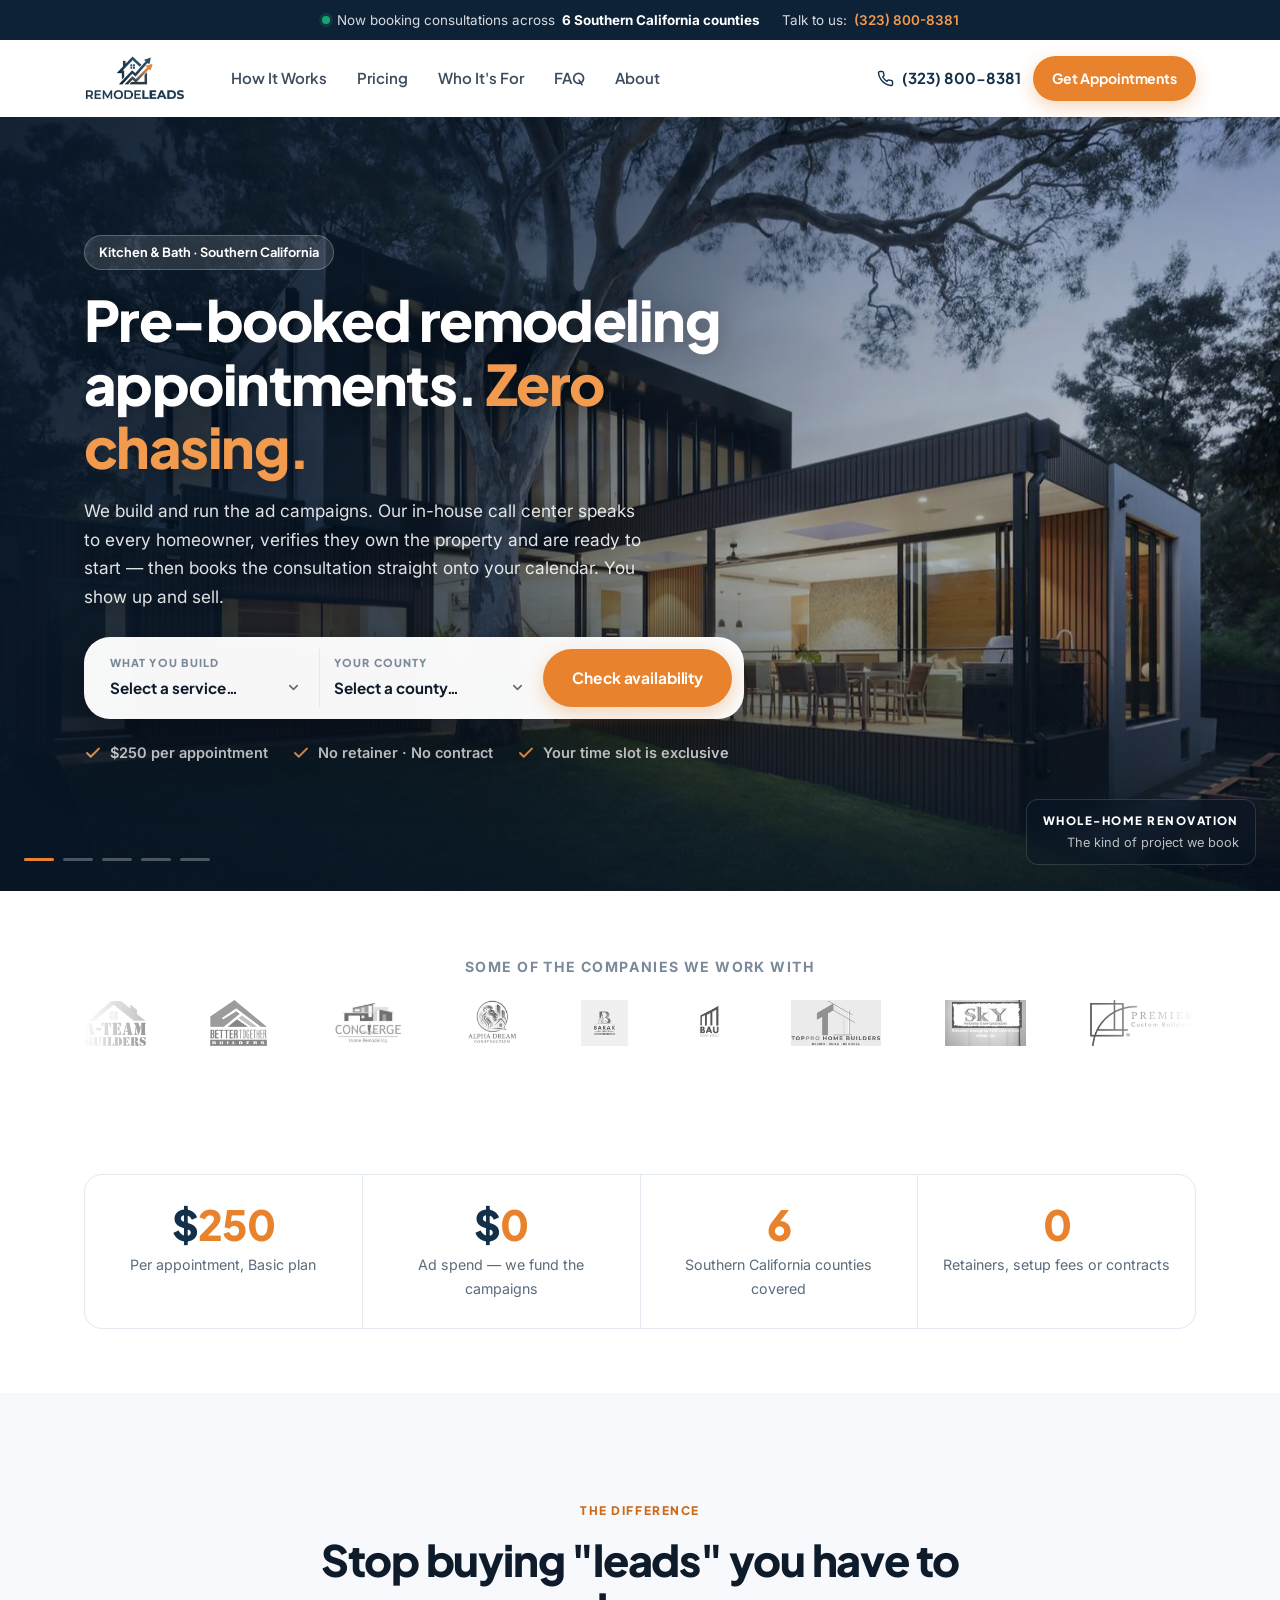
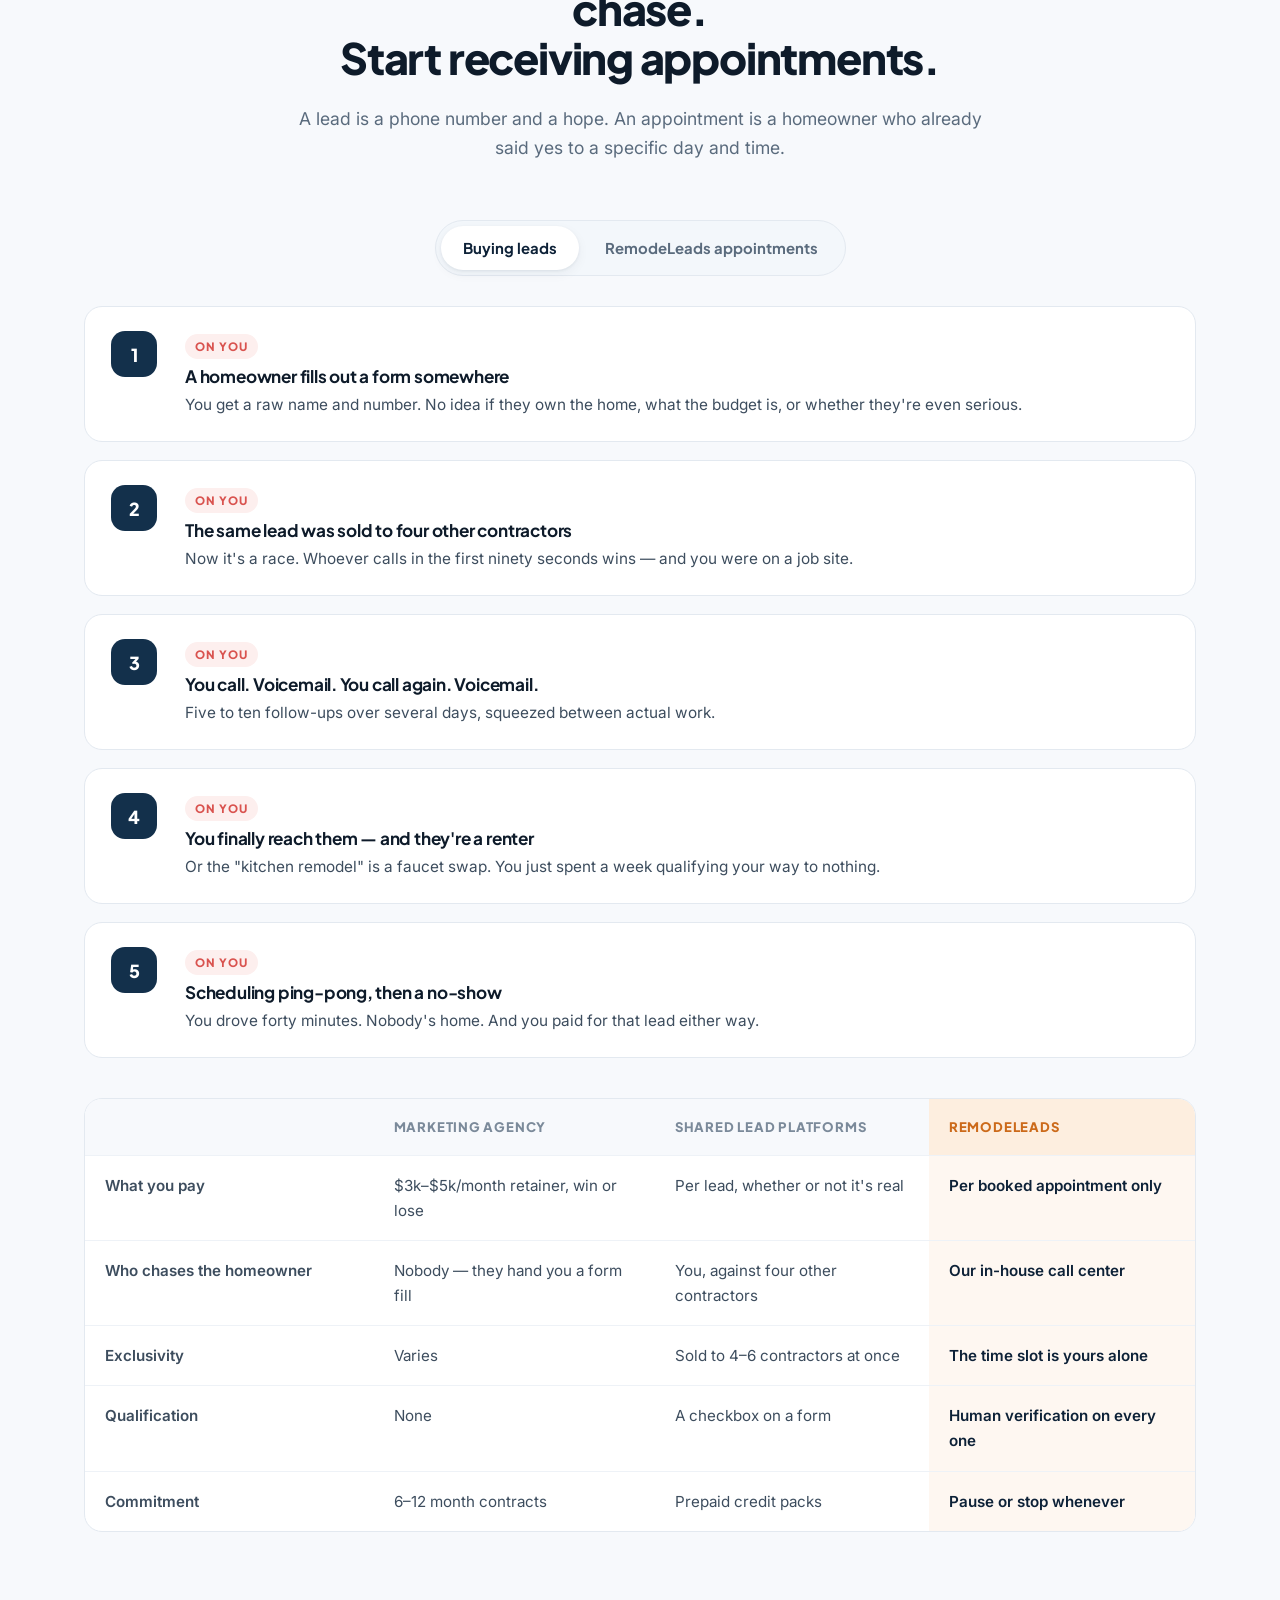
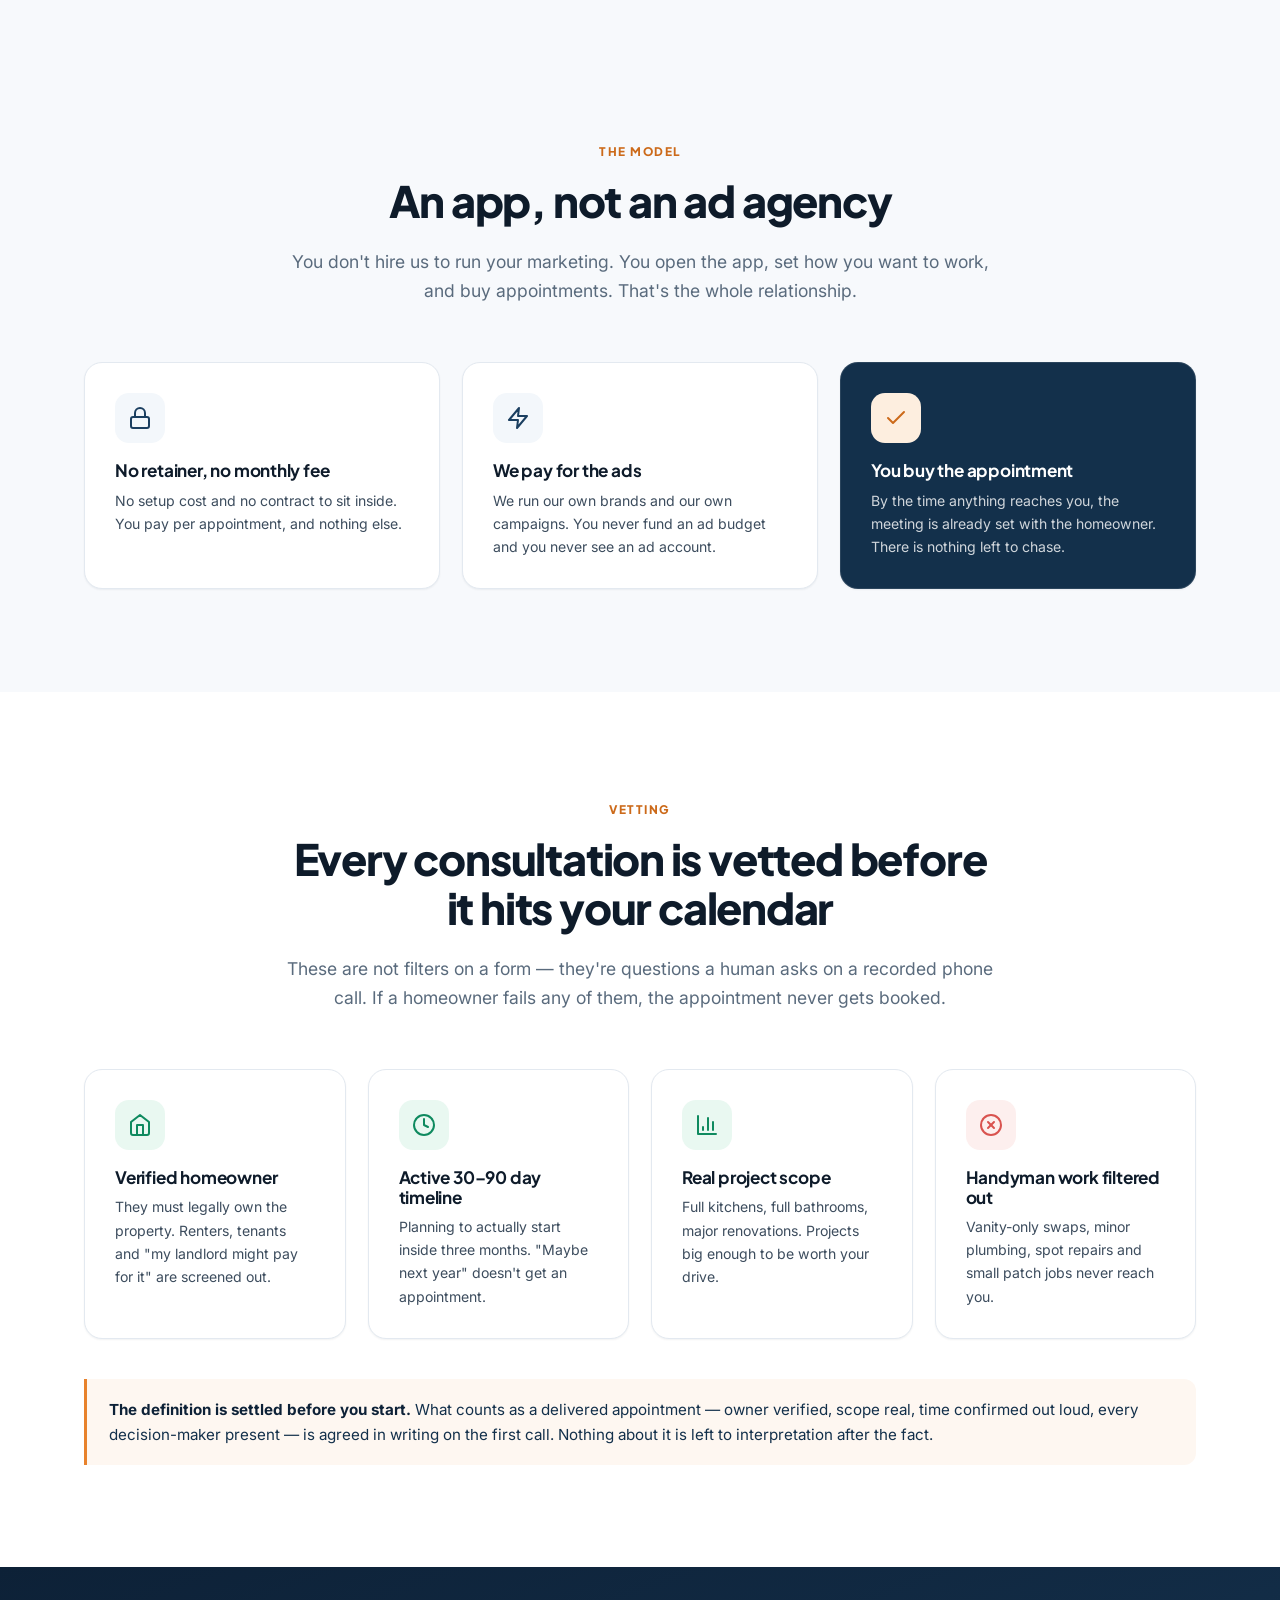
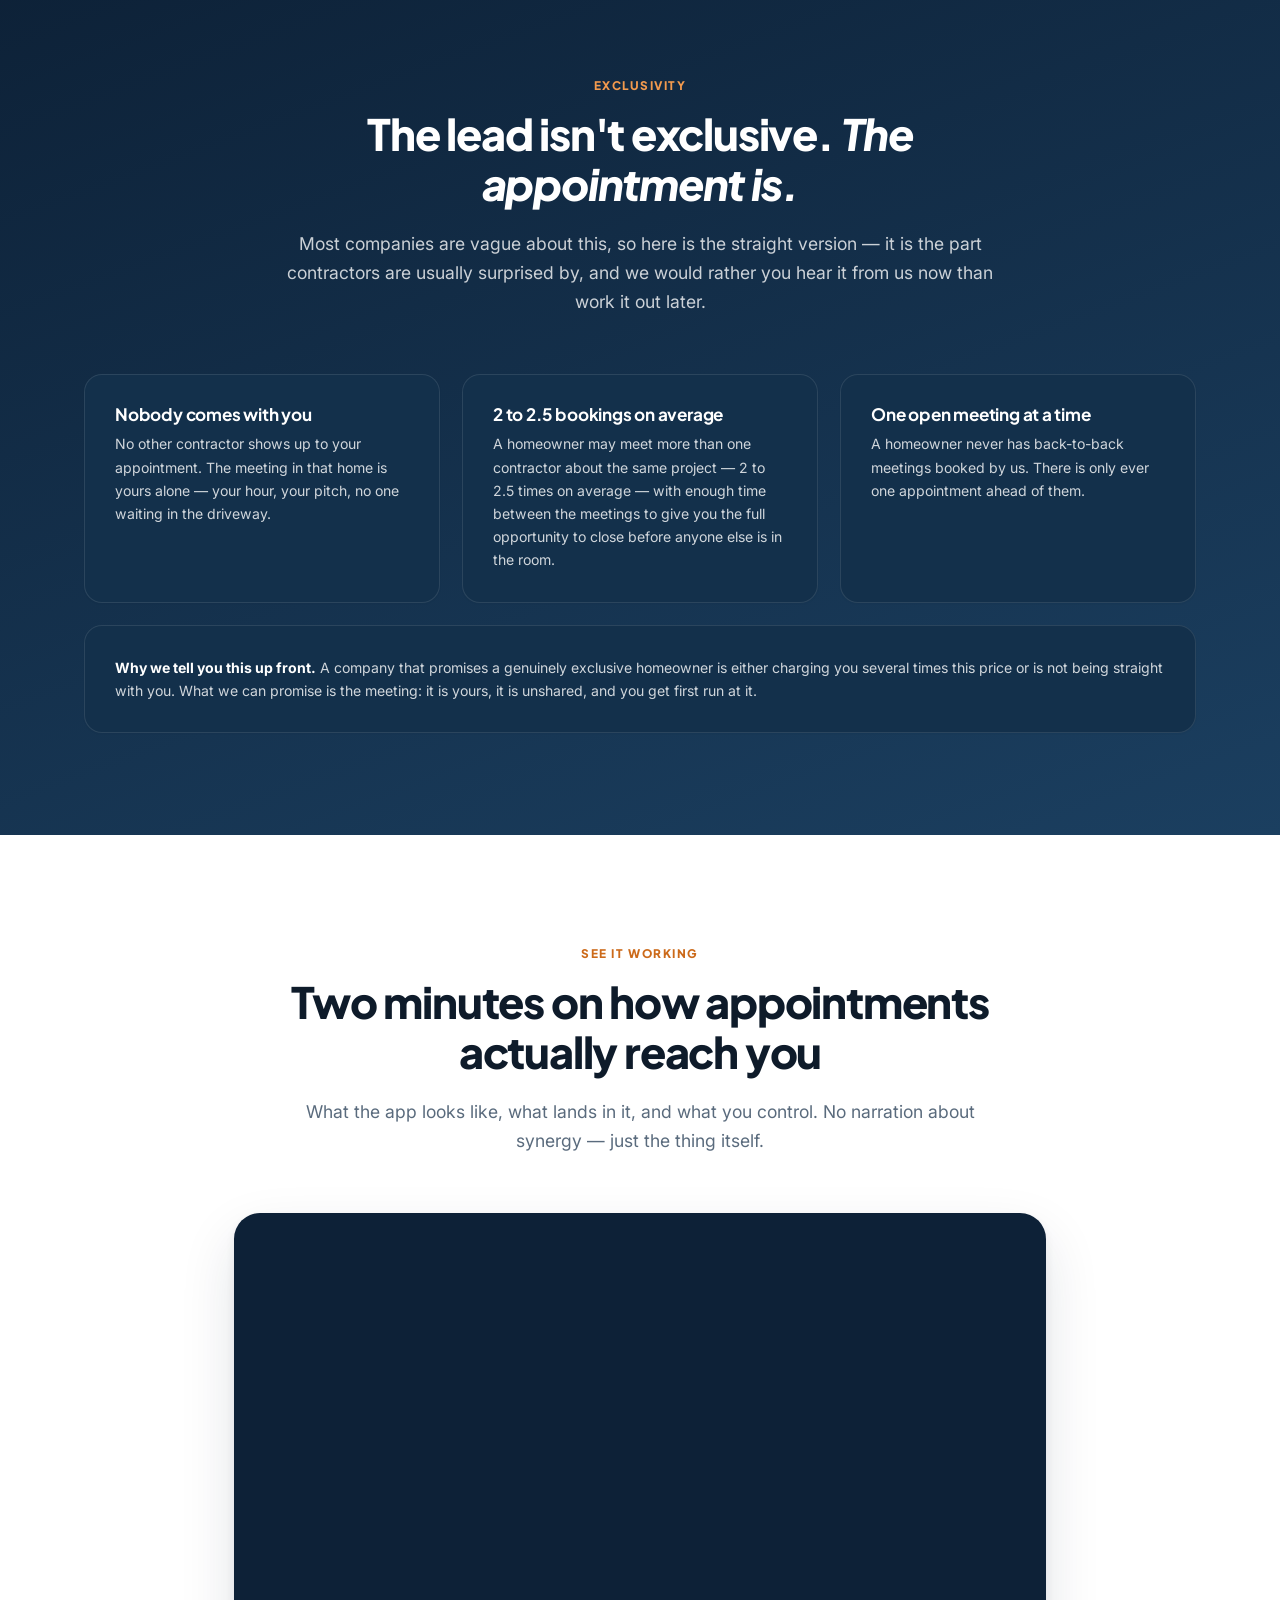
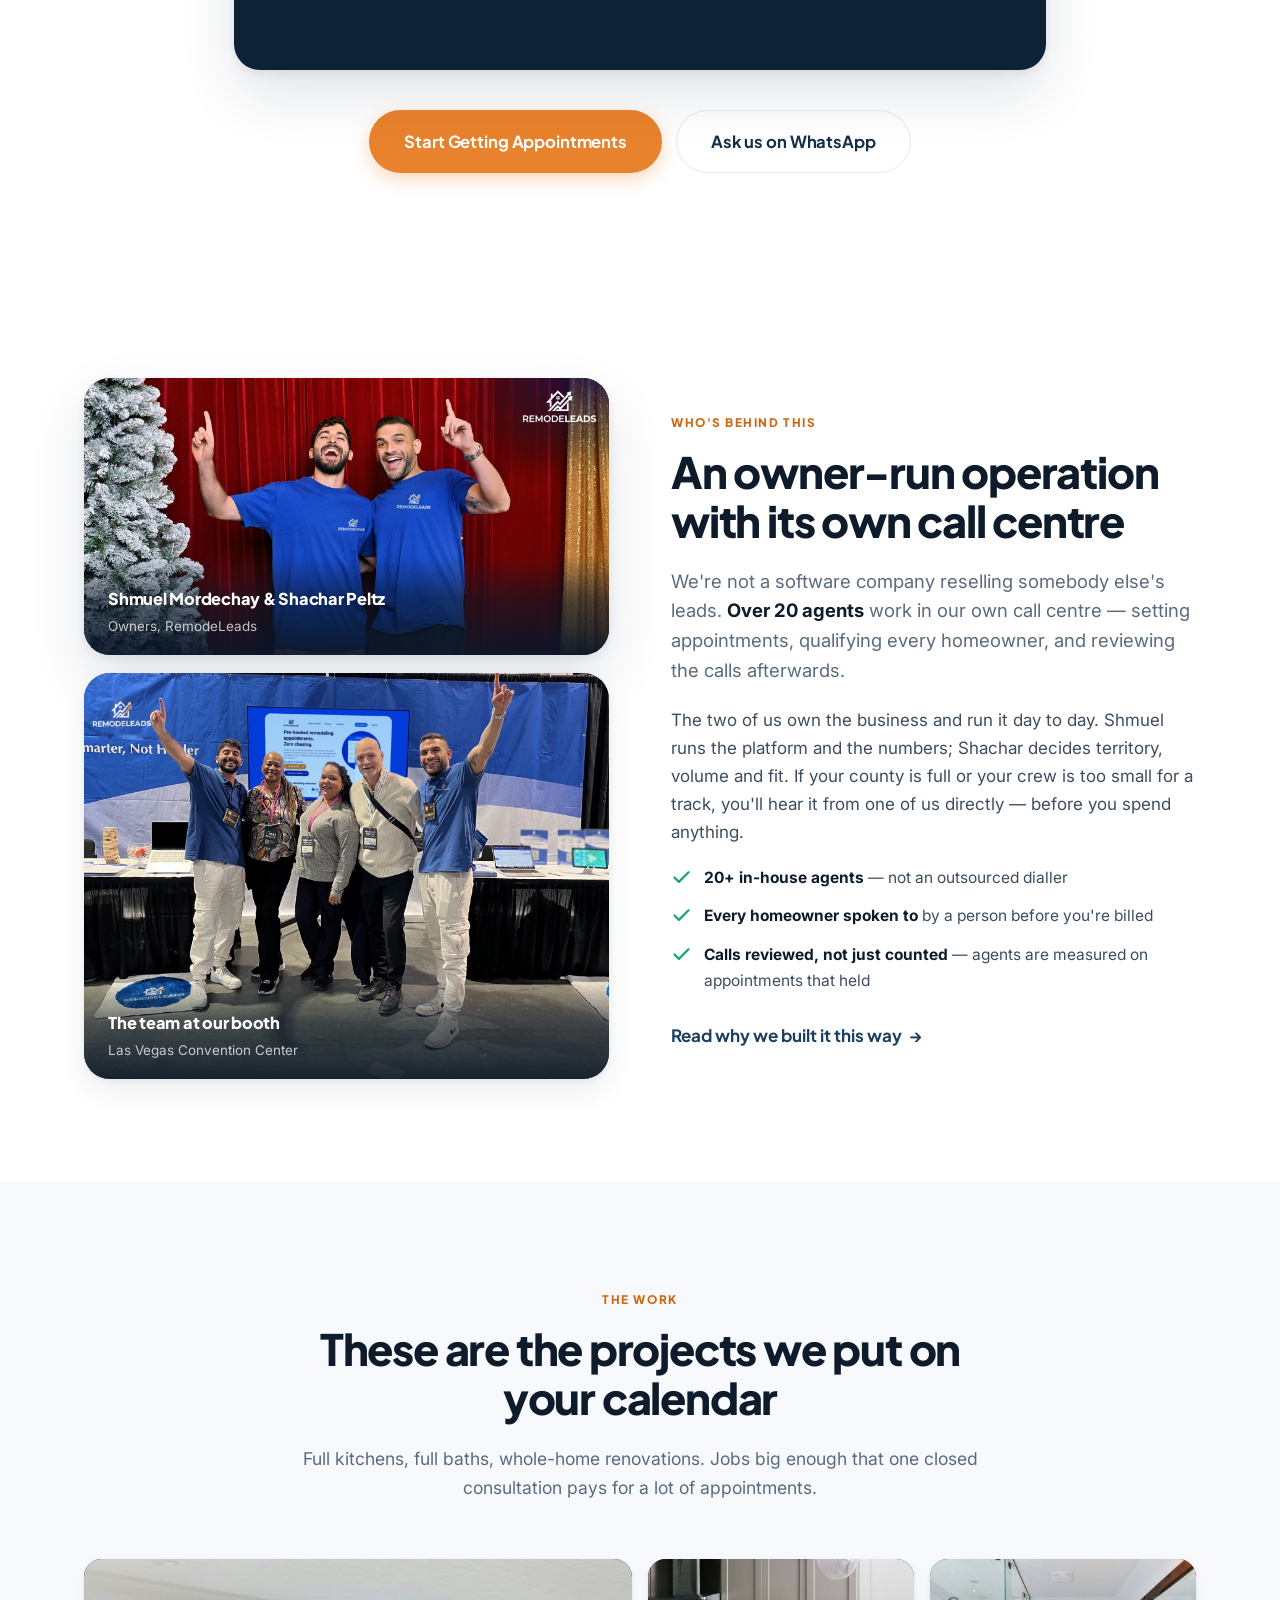
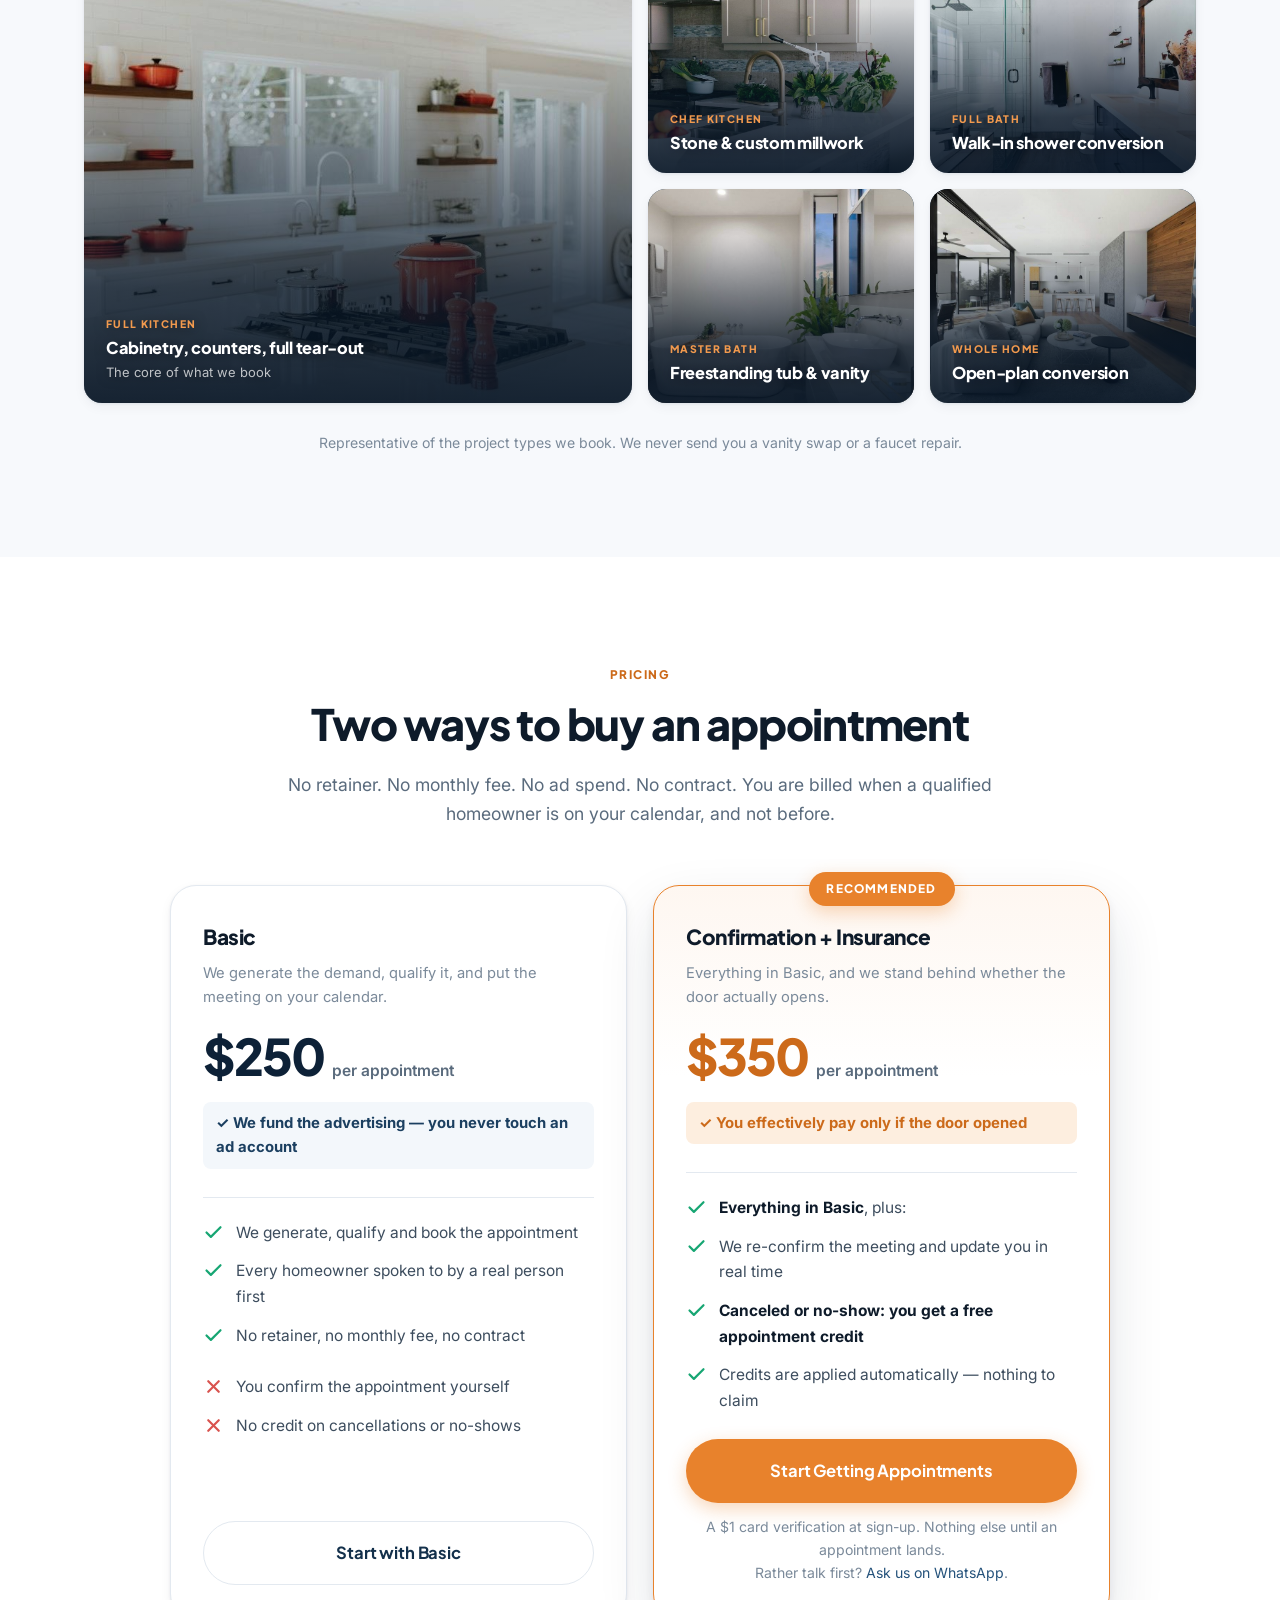
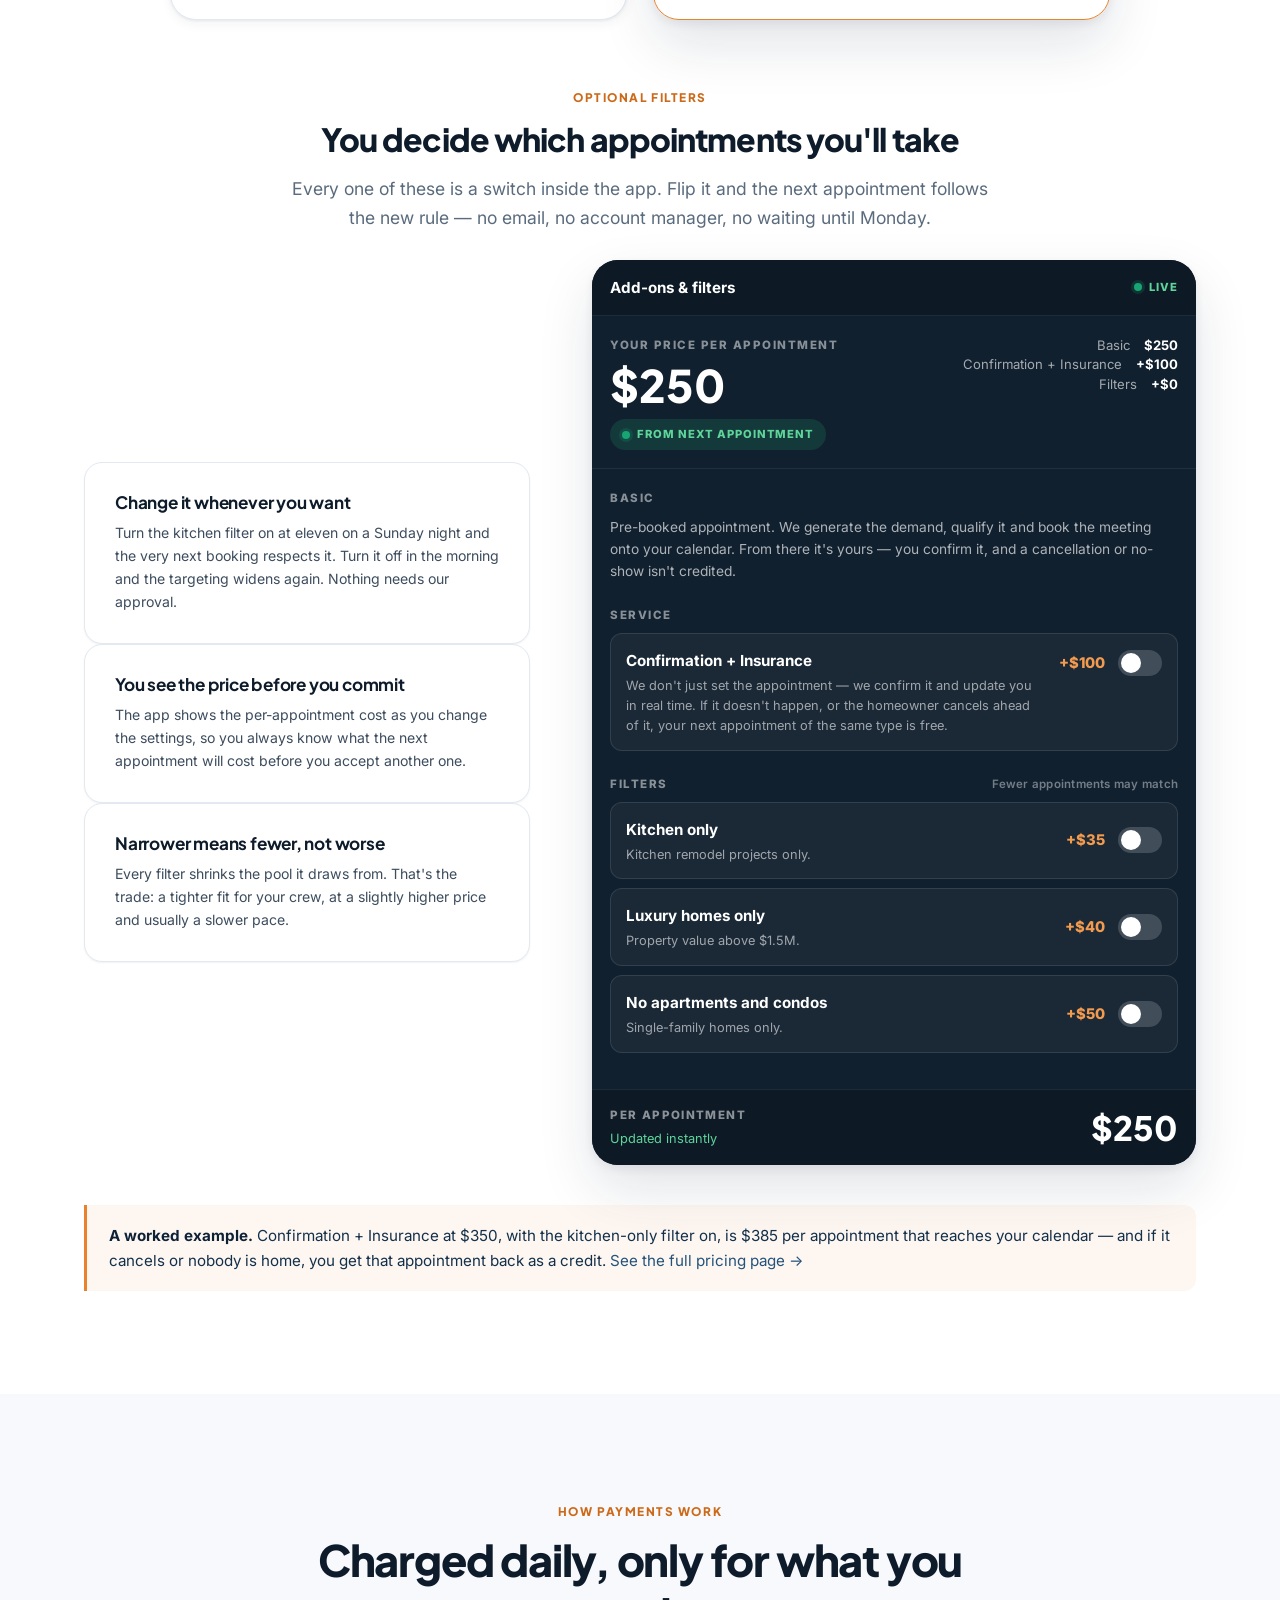
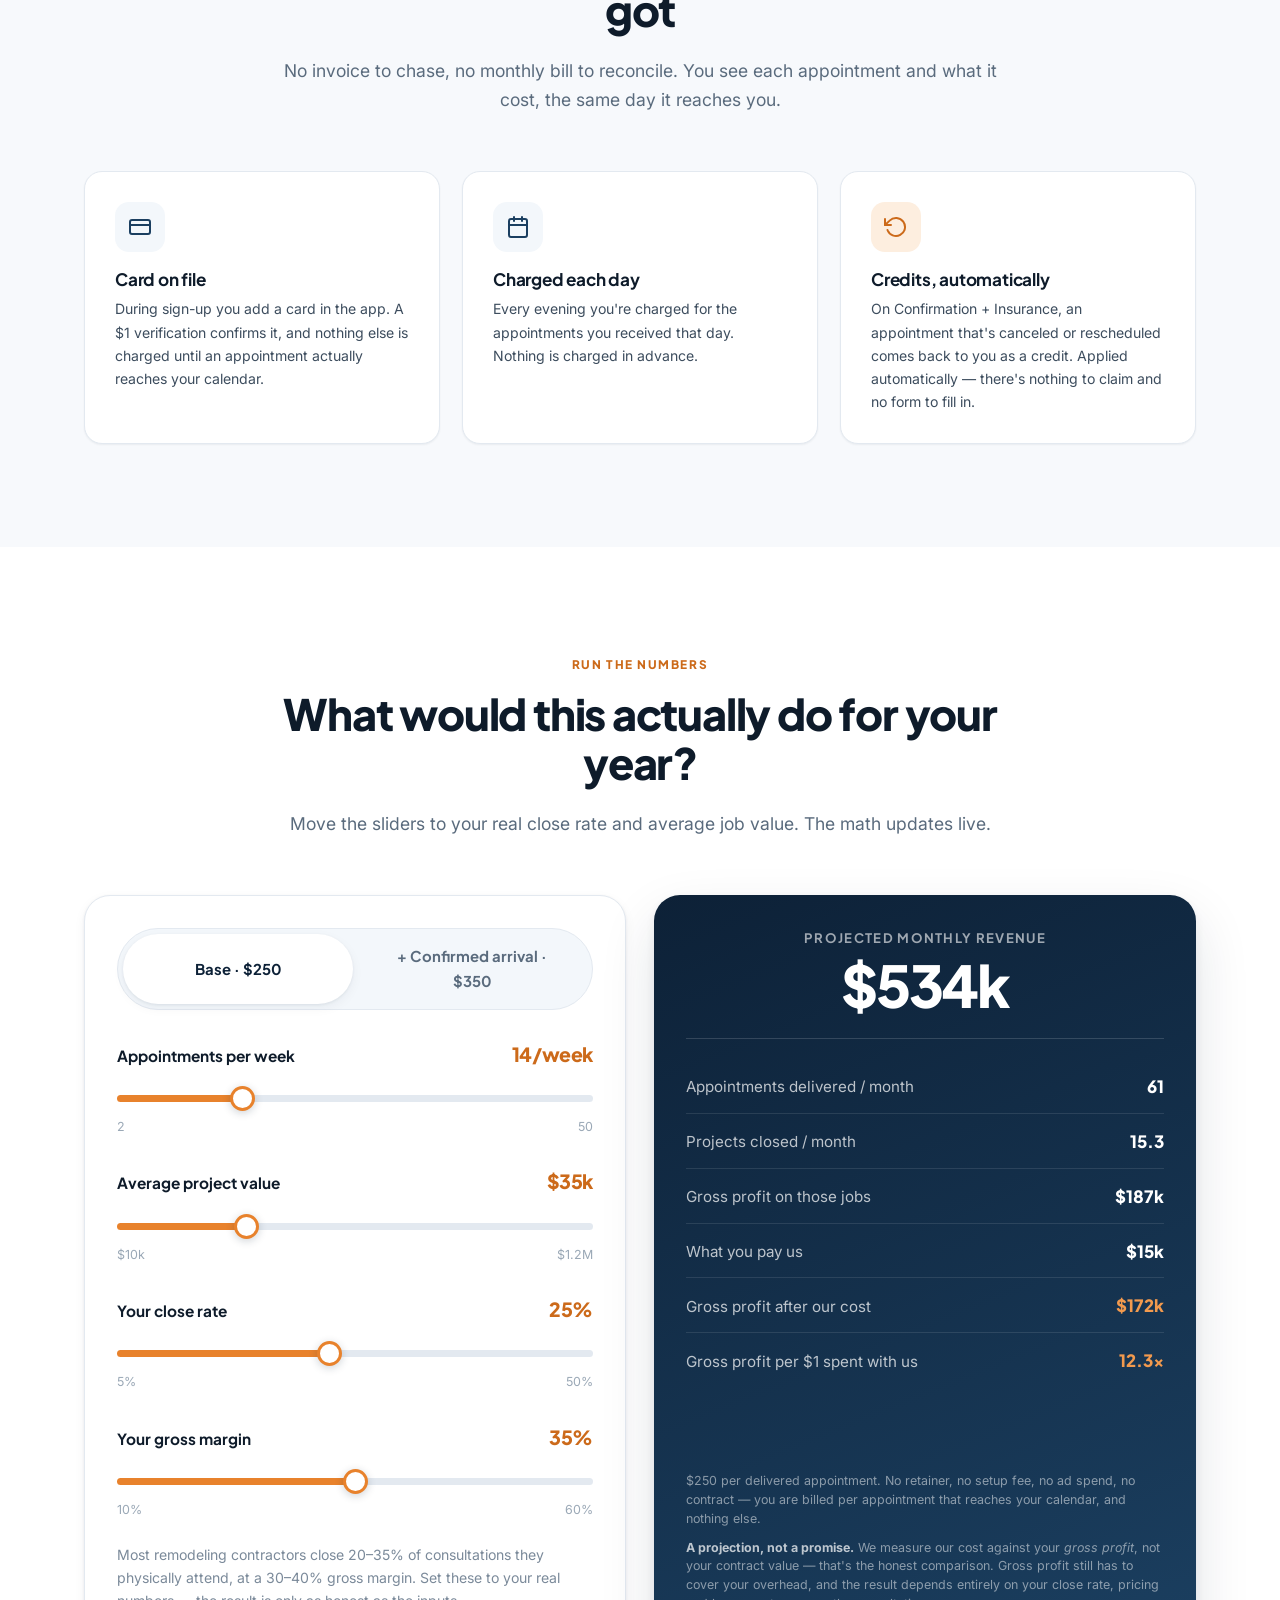
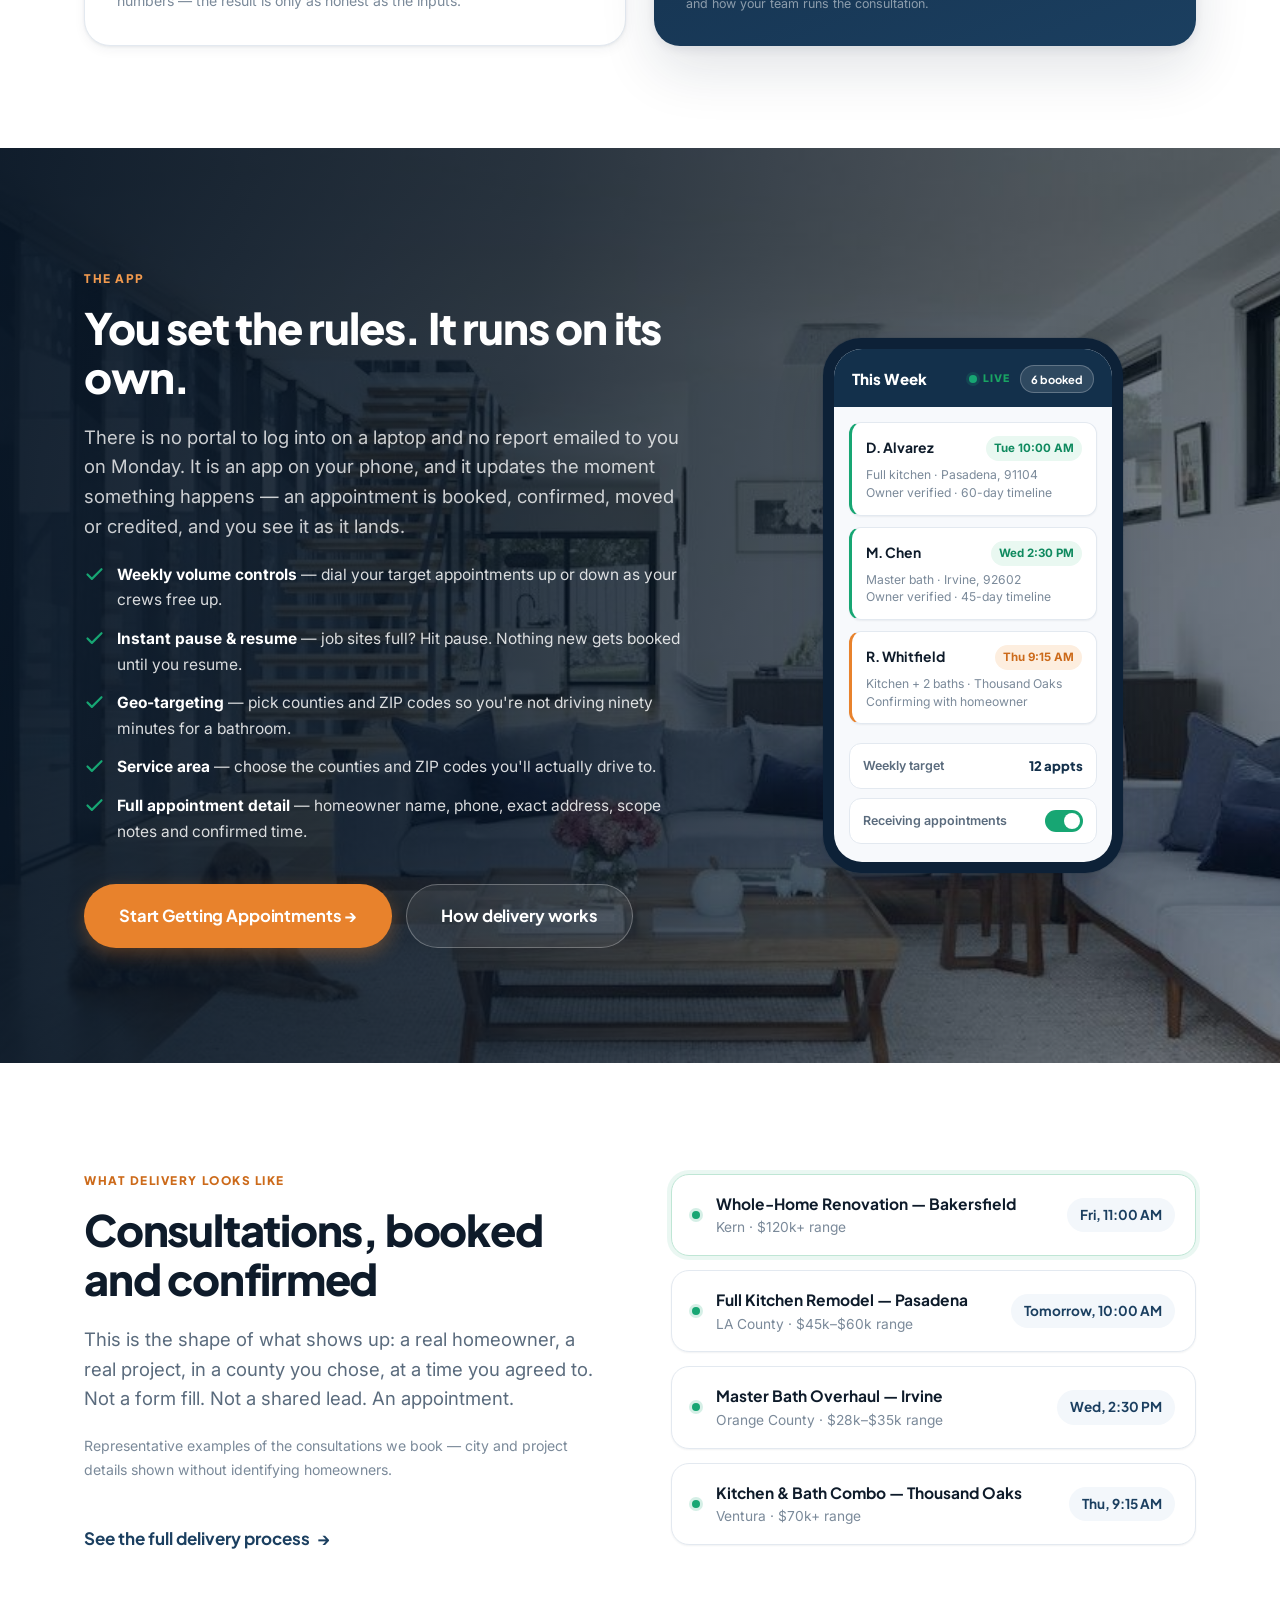
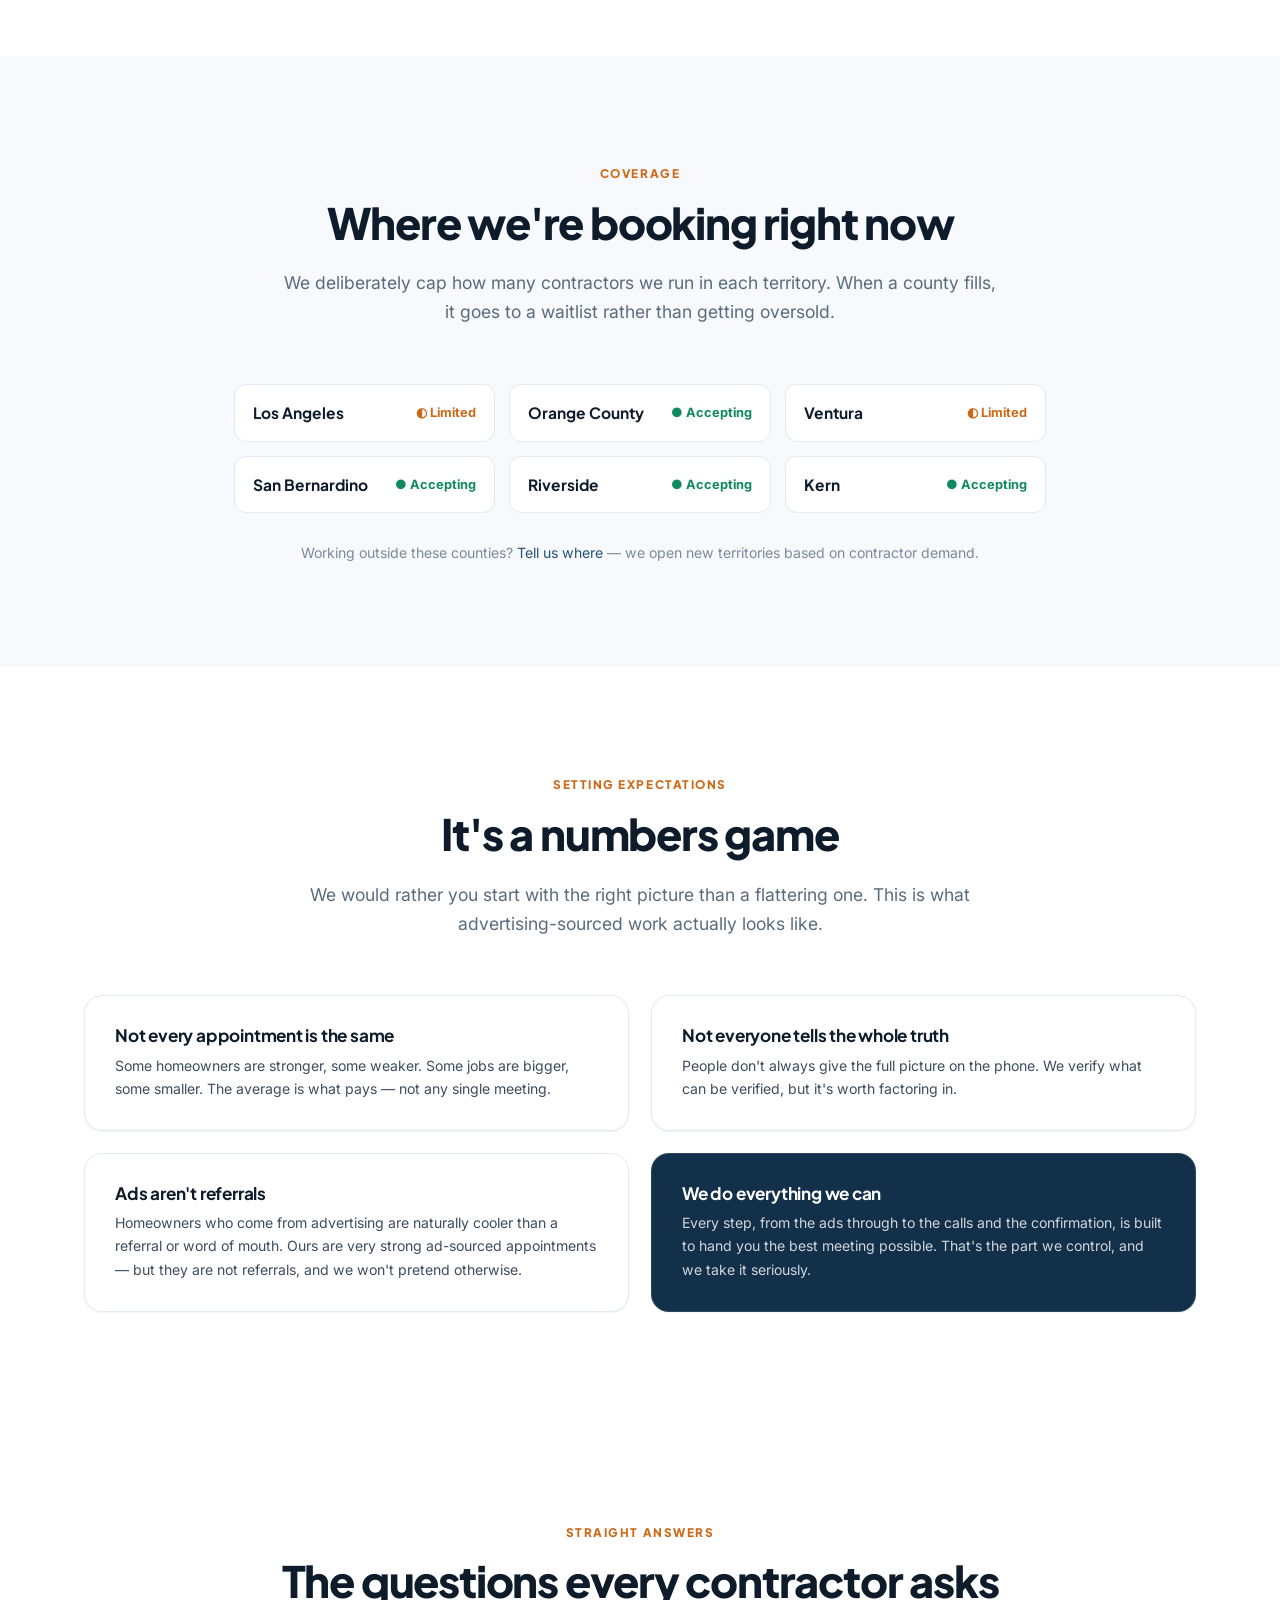
==== commit 58f8fc36: "picker rebuilt as the app screen, and a dark-on-dark contrast bug The filter names were unreadable: " ====
--- a/index.html
+++ b/index.html
@@ -10,7 +10,7 @@
 <link rel="preconnect" href="https://fonts.gstatic.com" crossorigin>
 <link href="https://fonts.googleapis.com/css2?family=Inter:wght@400;500;600;700&family=Plus+Jakarta+Sans:wght@600;700;800&display=swap" rel="stylesheet">
 <noscript><style>.reveal{opacity:1!important;transform:none!important}</style></noscript>
-<link rel="stylesheet" href="assets/css/styles.css?v=13">
+<link rel="stylesheet" href="assets/css/styles.css?v=14">
 </head>
 <body>
 
@@ -687,56 +687,86 @@
         </div>
       </div>
 
-      <!-- Live picker. Mirrors the real app screen; totals come from CONFIG in site.js -->
+      <!-- Mirrors the "Add-ons & filters" screen in the contractor app.
+           Every figure is read from CONFIG in site.js, never hardcoded here. -->
       <div class="picker" id="picker" role="group" aria-label="Choose the appointments you want">
+
         <div class="picker__bar">
+          <span class="picker__bar-title">Add-ons &amp; filters</span>
           <span class="picker__live"><span class="dot dot--pulse"></span> Live</span>
-          <span class="picker__title">Your settings</span>
+        </div>
+
+        <div class="picker__head">
+          <div class="picker__head-main">
+            <div class="picker__label">Your price per appointment</div>
+            <div class="picker__total" id="picker-total" aria-live="polite">$250</div>
+            <span class="picker__badge"><span class="dot dot--pulse"></span> From next appointment</span>
+          </div>
+          <div class="picker__head-side">
+            <div class="picker__line"><span>Basic</span><strong>$250</strong></div>
+            <div class="picker__line" id="picker-line-conf" hidden><span>Confirmation + Insurance</span><strong>+$100</strong></div>
+            <div class="picker__line" id="picker-line-filters" hidden><span>Filters</span><strong>+$0</strong></div>
+          </div>
         </div>
 
         <div class="picker__body">
-          <div class="picker__label">Plan</div>
-          <div class="picker__plans" role="radiogroup" aria-label="Plan">
-            <button type="button" class="picker__plan is-on" data-plan="basic" role="radio" aria-checked="true">
-              <span class="picker__plan-name">Basic</span>
-              <span class="picker__plan-price">$250</span>
-            </button>
-            <button type="button" class="picker__plan" data-plan="confirmed" role="radio" aria-checked="false">
-              <span class="picker__plan-name">Confirmation + Insurance</span>
-              <span class="picker__plan-price">$350</span>
-            </button>
-          </div>
-
-          <div class="picker__label">Only send me</div>
+          <div class="picker__label">Basic</div>
+          <p class="picker__desc">Pre-booked appointment. We generate the demand, qualify it and book
+          the meeting onto your calendar. From there it's yours — you confirm it, and a cancellation
+          or no-show isn't credited.</p>
+
+          <div class="picker__label picker__label--mt">Service</div>
+          <button type="button" class="picker__opt picker__opt--service" data-plan-toggle aria-pressed="false">
+            <span class="picker__opt-text">
+              <strong class="picker__opt-name">Confirmation + Insurance</strong>
+              <em class="picker__opt-sub">We don't just set the appointment — we confirm it and update
+              you in real time. If it doesn't happen, or the homeowner cancels ahead of it, your next
+              appointment of the same type is free.</em>
+            </span>
+            <span class="picker__opt-right">
+              <span class="picker__opt-price">+$100</span>
+              <span class="picker__sw" aria-hidden="true"></span>
+            </span>
+          </button>
+
+          <div class="picker__label picker__label--mt">
+            Filters <span class="picker__hint">Fewer appointments may match</span>
+          </div>
           <ul class="picker__opts">
             <li>
               <button type="button" class="picker__opt" data-filter="kitchen" aria-pressed="false">
-                <span class="picker__sw" aria-hidden="true"></span>
                 <span class="picker__opt-text">
-                  <strong>Kitchen only</strong>
-                  <em>Homeowners remodeling their kitchen</em>
+                  <strong class="picker__opt-name">Kitchen only</strong>
+                  <em class="picker__opt-sub">Kitchen remodel projects only.</em>
                 </span>
-                <span class="picker__opt-price">+$35</span>
+                <span class="picker__opt-right">
+                  <span class="picker__opt-price">+$35</span>
+                  <span class="picker__sw" aria-hidden="true"></span>
+                </span>
               </button>
             </li>
             <li>
               <button type="button" class="picker__opt" data-filter="luxury" aria-pressed="false">
-                <span class="picker__sw" aria-hidden="true"></span>
                 <span class="picker__opt-text">
-                  <strong>Luxury homes only</strong>
-                  <em>Properties worth more than $1.5M</em>
+                  <strong class="picker__opt-name">Luxury homes only</strong>
+                  <em class="picker__opt-sub">Property value above $1.5M.</em>
                 </span>
-                <span class="picker__opt-price">+$40</span>
+                <span class="picker__opt-right">
+                  <span class="picker__opt-price">+$40</span>
+                  <span class="picker__sw" aria-hidden="true"></span>
+                </span>
               </button>
             </li>
             <li>
               <button type="button" class="picker__opt" data-filter="noApartments" aria-pressed="false">
-                <span class="picker__sw" aria-hidden="true"></span>
                 <span class="picker__opt-text">
-                  <strong>No apartments or condos</strong>
-                  <em>Single-family homes only</em>
+                  <strong class="picker__opt-name">No apartments and condos</strong>
+                  <em class="picker__opt-sub">Single-family homes only.</em>
                 </span>
-                <span class="picker__opt-price">+$50</span>
+                <span class="picker__opt-right">
+                  <span class="picker__opt-price">+$50</span>
+                  <span class="picker__sw" aria-hidden="true"></span>
+                </span>
               </button>
             </li>
           </ul>
@@ -747,7 +777,7 @@
             <div class="picker__total-label">Per appointment</div>
             <div class="picker__note" id="picker-note">Updated instantly</div>
           </div>
-          <div class="picker__total" id="picker-total" aria-live="polite">$250</div>
+          <div class="picker__foot-total" id="picker-foot-total">$250</div>
         </div>
       </div>
     </div>
@@ -1243,6 +1273,6 @@
   </div>
 </footer>
 
-<script src="assets/js/site.js?v=13"></script>
+<script src="assets/js/site.js?v=14"></script>
 </body>
 </html>
--- a/assets/css/styles.css
+++ b/assets/css/styles.css
@@ -1741,12 +1741,13 @@
 
 /* ---------------------------------------------------------------------------
    Live filter picker
-   Styled as a screen from the contractor app rather than a price table: the
-   point of the section is that these are switches you flip yourself and the
-   cost updates immediately.
+   Mirrors the "Add-ons & filters" screen in the contractor app. Every text
+   colour here is declared explicitly: the global `strong, b { color: ink }`
+   rule would otherwise paint the option names near-black on this dark card,
+   which is exactly what happened the first time round.
    --------------------------------------------------------------------------- */
 .picker {
-  background: var(--navy-900);
+  background: #11202f;
   border-radius: var(--r-xl);
   box-shadow: var(--sh-lg);
   overflow: hidden;
@@ -1754,107 +1755,138 @@
 }
 .picker__bar {
   display: flex; align-items: center; gap: 12px;
-  padding: 14px 18px;
-  background: rgba(255, 255, 255, .06);
-  border-bottom: 1px solid rgba(255, 255, 255, .08);
-}
+  padding: 15px 18px;
+  background: #0d1a26;
+  border-bottom: 1px solid rgba(255, 255, 255, .07);
+}
+.picker__bar-title { font-weight: 700; font-size: .95rem; color: #fff; }
 .picker__live {
+  margin-left: auto;
   display: inline-flex; align-items: center; gap: 7px;
-  font-size: .76rem; font-weight: 800; letter-spacing: .1em; text-transform: uppercase;
-  color: #6ee7a8;
-}
-.picker__title { font-size: .86rem; color: rgba(255, 255, 255, .62); }
-
-.picker__body { padding: 20px 18px 6px; }
+  font-size: .7rem; font-weight: 800; letter-spacing: .1em; text-transform: uppercase;
+  color: #5fd49a;
+}
+
+/* price summary */
+.picker__head {
+  display: flex; align-items: flex-start; justify-content: space-between; gap: 18px;
+  padding: 20px 18px 18px;
+  border-bottom: 1px solid rgba(255, 255, 255, .07);
+}
+.picker__head-main { min-width: 0; }
 .picker__label {
   font-size: .72rem; font-weight: 800; letter-spacing: .13em; text-transform: uppercase;
-  color: rgba(255, 255, 255, .48);
-  margin-bottom: 10px;
-}
-.picker__plans { display: grid; grid-template-columns: 1fr 1fr; gap: 10px; margin-bottom: 22px; }
-.picker__plan {
-  display: flex; flex-direction: column; gap: 4px; align-items: flex-start;
-  padding: 13px 14px; text-align: left;
-  background: rgba(255, 255, 255, .05);
-  border: 1.5px solid rgba(255, 255, 255, .12);
-  border-radius: var(--r);
-  color: #fff; cursor: pointer;
-  transition: border-color .18s var(--ease), background-color .18s var(--ease);
-}
-.picker__plan:hover { background: rgba(255, 255, 255, .09); }
-.picker__plan.is-on { border-color: var(--orange-500); background: rgba(240, 122, 44, .14); }
-.picker__plan-name  { font-size: .82rem; font-weight: 700; line-height: 1.25; }
-.picker__plan-price { font-size: 1.15rem; font-weight: 800; font-family: var(--font-display); }
-
+  color: rgba(255, 255, 255, .5);
+  margin-bottom: 8px;
+}
+.picker__label--mt { margin-top: 24px; }
+.picker__hint {
+  float: right;
+  letter-spacing: .02em; text-transform: none; font-weight: 600;
+  color: rgba(255, 255, 255, .42);
+}
+.picker__total {
+  font-family: var(--font-display);
+  font-size: clamp(2.1rem, 6vw, 2.8rem); font-weight: 800; line-height: 1;
+  color: #fff;
+}
+.picker__badge {
+  display: inline-flex; align-items: center; gap: 7px;
+  margin-top: 12px; padding: 6px 12px;
+  border-radius: var(--r-pill);
+  background: rgba(37, 173, 112, .18);
+  font-size: .7rem; font-weight: 800; letter-spacing: .08em; text-transform: uppercase;
+  color: #5fd49a;
+}
+.picker__head-side { text-align: right; flex: none; }
+.picker__line {
+  display: flex; gap: 14px; justify-content: flex-end;
+  font-size: .82rem; line-height: 1.5;
+  color: rgba(255, 255, 255, .62);
+}
+.picker__line strong { color: #fff; font-weight: 700; }
+
+.picker__body { padding: 20px 18px 8px; }
+.picker__desc { font-size: .86rem; line-height: 1.6; color: rgba(255, 255, 255, .66); margin: 0; }
+
+/* options */
 .picker__opts { list-style: none; margin: 0; padding: 0; }
-.picker__opts li + li { margin-top: 8px; }
+.picker__opts li + li { margin-top: 9px; }
 .picker__opt {
   width: 100%;
-  display: grid; grid-template-columns: auto 1fr auto; align-items: center; gap: 13px;
-  padding: 13px 14px; text-align: left;
-  background: rgba(255, 255, 255, .05);
+  display: flex; align-items: center; gap: 14px;
+  padding: 14px 15px; text-align: left;
+  background: rgba(255, 255, 255, .045);
   border: 1.5px solid rgba(255, 255, 255, .1);
   border-radius: var(--r);
-  color: #fff; cursor: pointer;
+  cursor: pointer;
   transition: border-color .18s var(--ease), background-color .18s var(--ease);
 }
-.picker__opt:hover { background: rgba(255, 255, 255, .09); }
-.picker__opt[aria-pressed="true"] { border-color: var(--orange-500); background: rgba(240, 122, 44, .12); }
+.picker__opt--service { align-items: flex-start; margin-bottom: 4px; }
+.picker__opt:hover { background: rgba(255, 255, 255, .08); }
+.picker__opt[aria-pressed="true"] { border-color: var(--orange-500); background: rgba(240, 122, 44, .13); }
+
+.picker__opt-text { min-width: 0; flex: 1; }
+/* explicit, so the global strong/em rules cannot darken these */
+.picker__opt-name {
+  display: block; font-size: .95rem; font-weight: 700; color: #fff;
+}
+.picker__opt-sub {
+  display: block; font-style: normal;
+  font-size: .8rem; line-height: 1.55; color: rgba(255, 255, 255, .58); margin-top: 3px;
+}
+.picker__opt-right { display: flex; align-items: center; gap: 13px; flex: none; }
+.picker__opt--service .picker__opt-right { margin-top: 2px; }
+.picker__opt-price { font-size: .92rem; font-weight: 800; color: var(--orange-400); }
 
 .picker__sw {
-  width: 38px; height: 22px; flex: none;
+  width: 44px; height: 26px; flex: none;
   border-radius: 999px;
-  background: rgba(255, 255, 255, .18);
+  background: rgba(255, 255, 255, .17);
   position: relative;
   transition: background-color .2s var(--ease);
 }
 .picker__sw::after {
   content: ""; position: absolute; top: 3px; left: 3px;
-  width: 16px; height: 16px; border-radius: 50%;
+  width: 20px; height: 20px; border-radius: 50%;
   background: #fff;
   transition: transform .2s var(--ease);
 }
 .picker__opt[aria-pressed="true"] .picker__sw { background: var(--orange-500); }
-.picker__opt[aria-pressed="true"] .picker__sw::after { transform: translateX(16px); }
-
-.picker__opt-text { display: block; min-width: 0; }
-.picker__opt-text strong { display: block; font-size: .9rem; font-weight: 700; }
-.picker__opt-text em {
-  display: block; font-style: normal;
-  font-size: .78rem; color: rgba(255, 255, 255, .55); margin-top: 2px;
-}
-.picker__opt-price { font-size: .88rem; font-weight: 700; color: var(--orange-400); }
+.picker__opt[aria-pressed="true"] .picker__sw::after { transform: translateX(18px); }
 
 .picker__foot {
   display: flex; align-items: center; justify-content: space-between; gap: 16px;
-  margin-top: 18px; padding: 16px 18px;
-  background: rgba(255, 255, 255, .06);
-  border-top: 1px solid rgba(255, 255, 255, .08);
+  margin-top: 20px; padding: 16px 18px;
+  background: #0d1a26;
+  border-top: 1px solid rgba(255, 255, 255, .07);
 }
 .picker__total-label {
   font-size: .72rem; font-weight: 800; letter-spacing: .12em; text-transform: uppercase;
   color: rgba(255, 255, 255, .52);
 }
-.picker__note { font-size: .8rem; color: #6ee7a8; margin-top: 3px; }
-.picker__total {
-  font-family: var(--font-display);
-  font-size: clamp(1.8rem, 5vw, 2.3rem); font-weight: 800; line-height: 1;
-}
-.picker__total.is-bump { animation: pickerBump .32s var(--ease); }
+.picker__note { font-size: .8rem; color: #5fd49a; margin-top: 3px; }
+.picker__foot-total {
+  font-family: var(--font-display);
+  font-size: clamp(1.7rem, 5vw, 2.1rem); font-weight: 800; line-height: 1; color: #fff;
+}
+.picker__foot-total.is-bump, .picker__total.is-bump { animation: pickerBump .32s var(--ease); }
 @keyframes pickerBump {
   0%   { transform: scale(1);    color: #fff; }
-  40%  { transform: scale(1.09); color: var(--orange-400); }
+  40%  { transform: scale(1.08); color: var(--orange-400); }
   100% { transform: scale(1);    color: #fff; }
 }
 
 @media (max-width: 560px) {
-  .picker__plans { grid-template-columns: 1fr; }
-  .picker__opt   { grid-template-columns: auto 1fr; row-gap: 4px; }
-  /* price drops under the label rather than squeezing the description */
-  .picker__opt-price { grid-column: 2; justify-self: start; }
+  .picker__head { flex-direction: column; gap: 14px; }
+  .picker__head-side { text-align: left; width: 100%; }
+  .picker__line { justify-content: space-between; }
+  .picker__hint { float: none; display: block; margin-top: 4px; }
+  .picker__opt { flex-wrap: wrap; }
+  .picker__opt-right { width: 100%; justify-content: space-between; margin-top: 4px; }
 }
 @media (prefers-reduced-motion: reduce) {
-  .picker__total.is-bump { animation: none; }
+  .picker__foot-total.is-bump, .picker__total.is-bump { animation: none; }
 }
 
 /* live badge inside the phone mock — reads as a running screen, not a picture */
